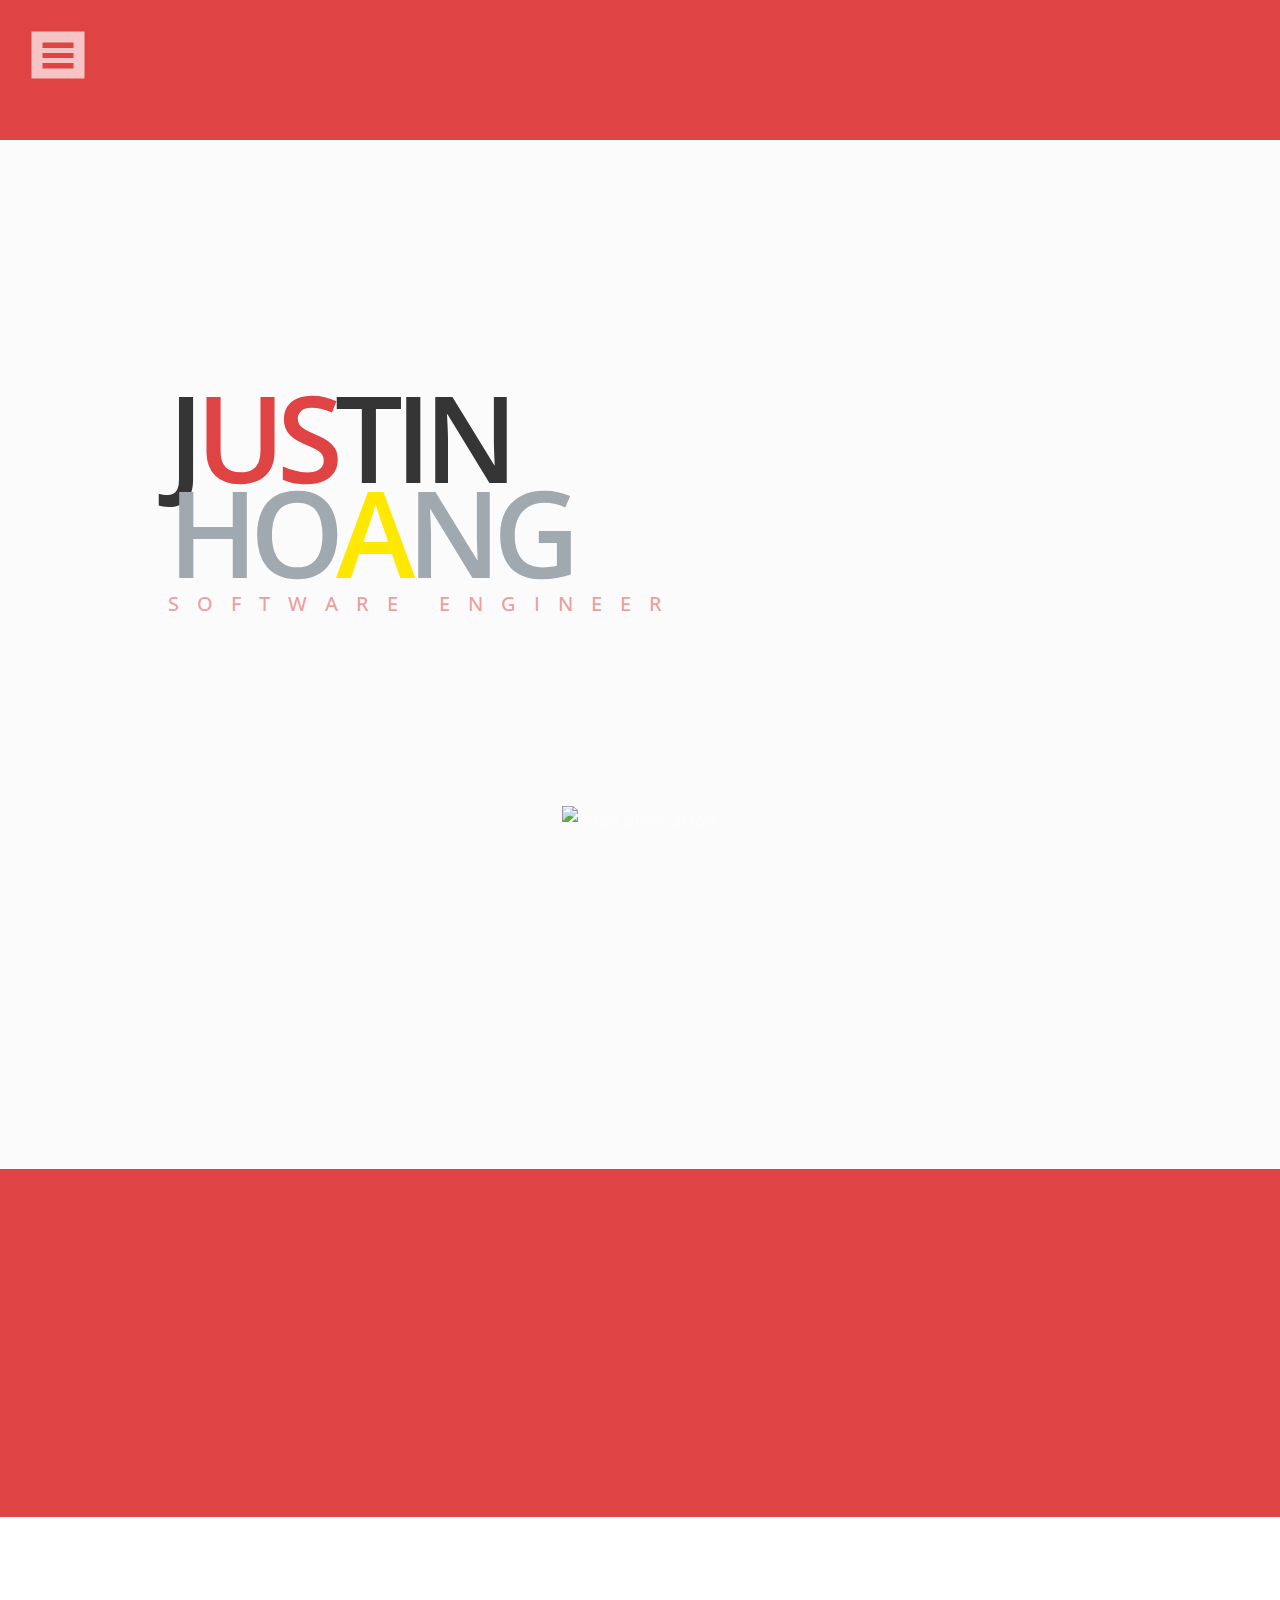
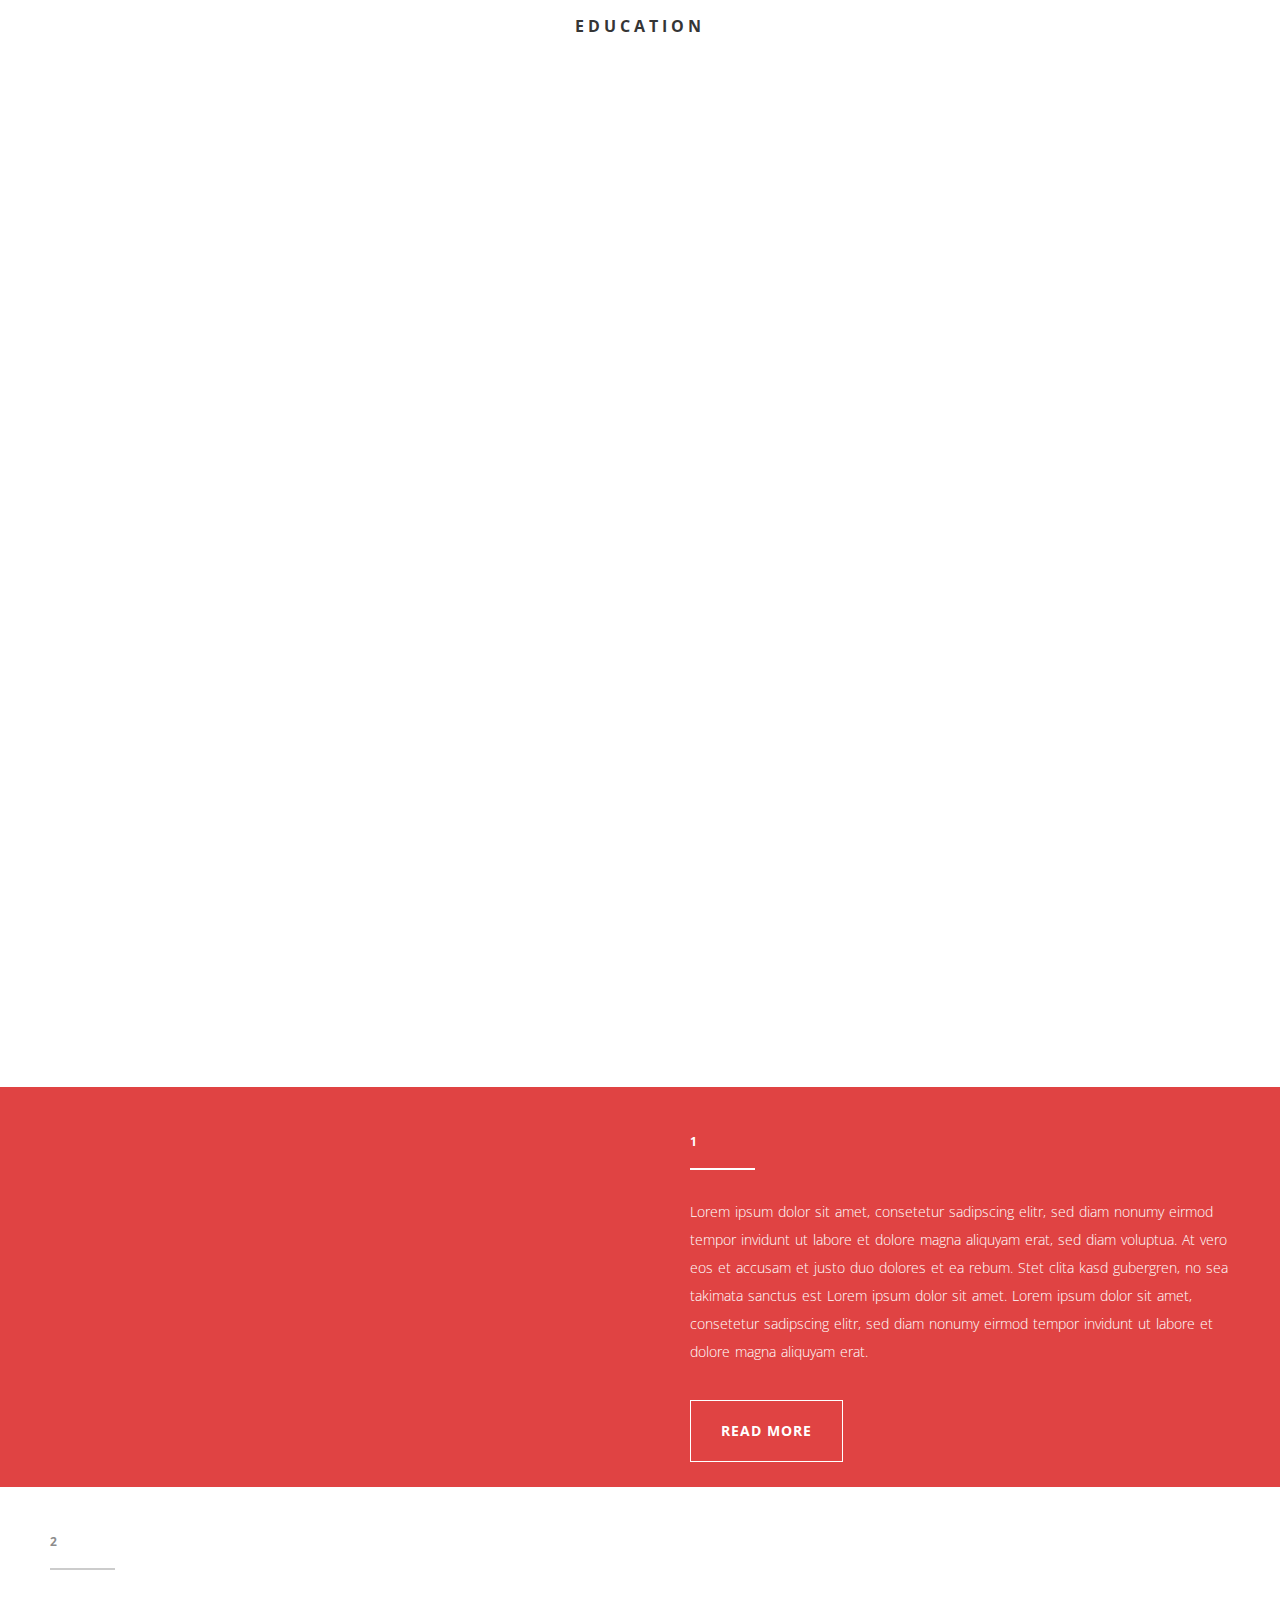
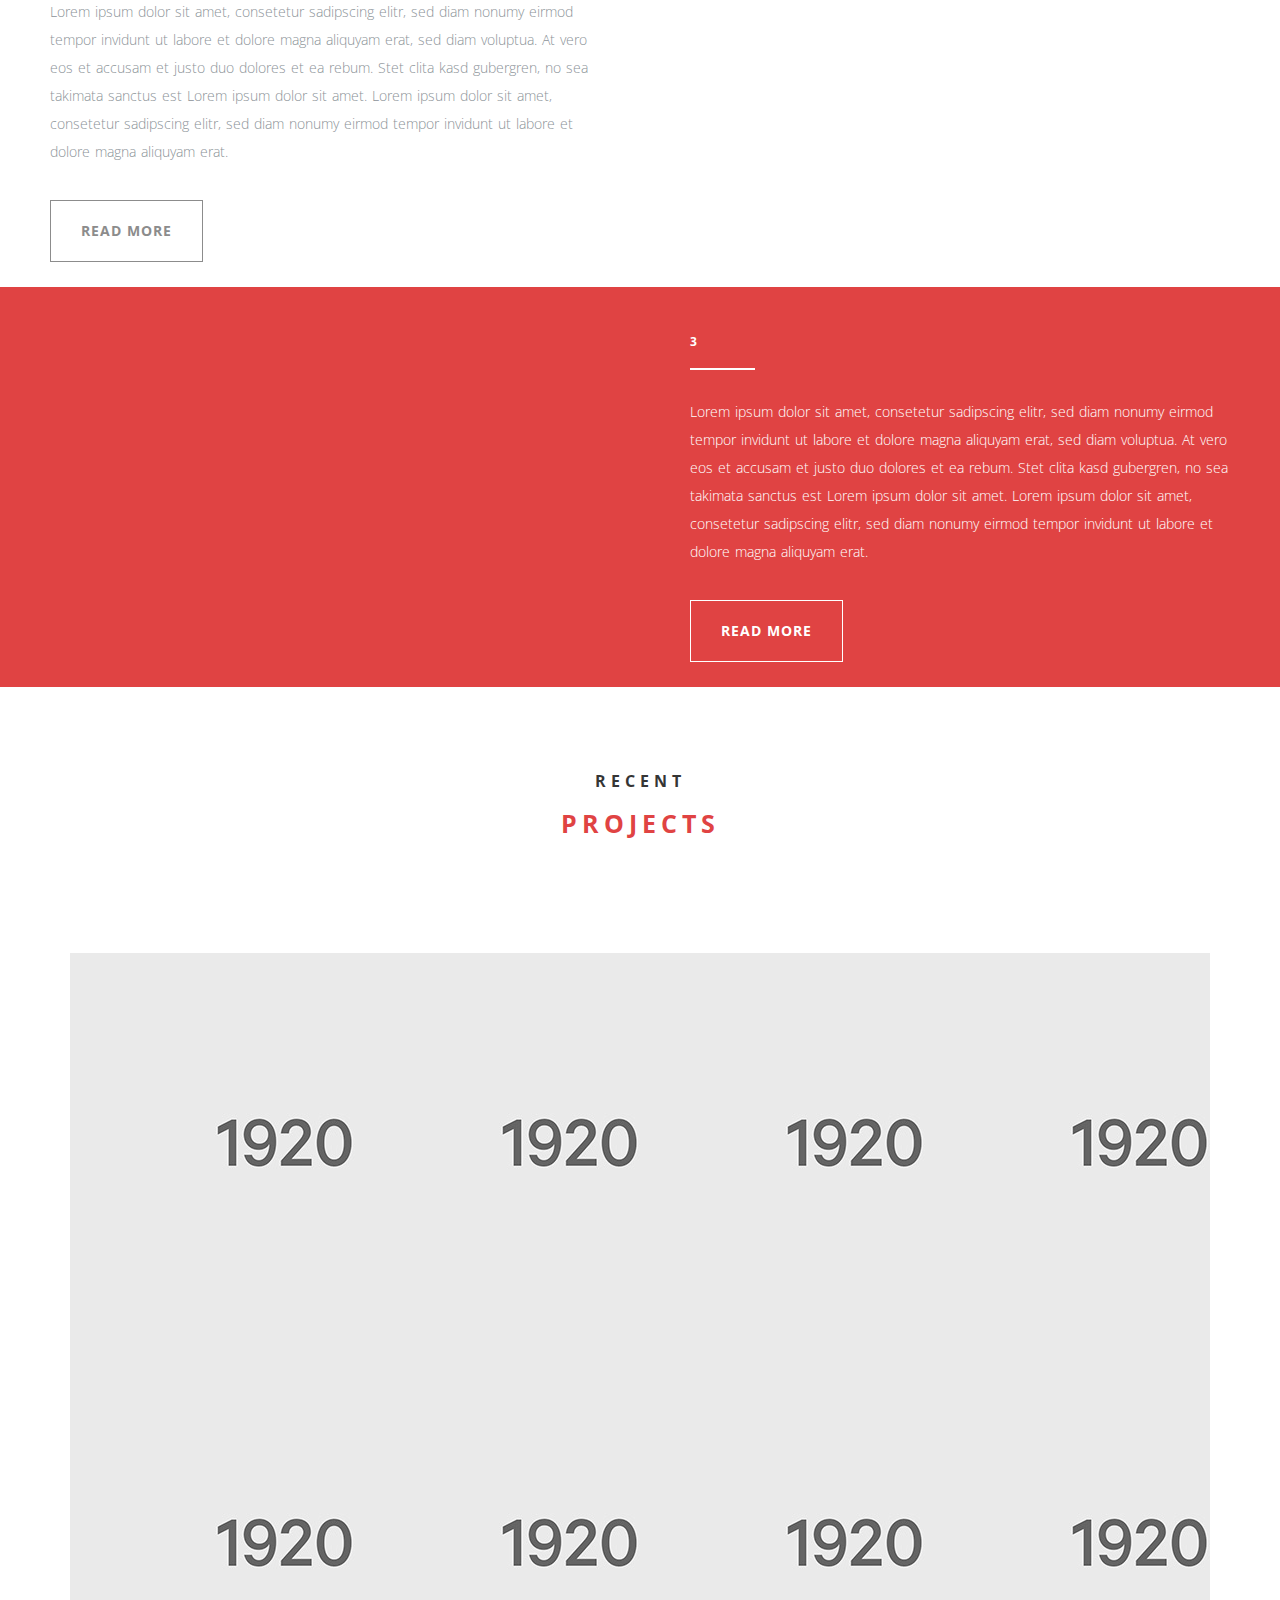
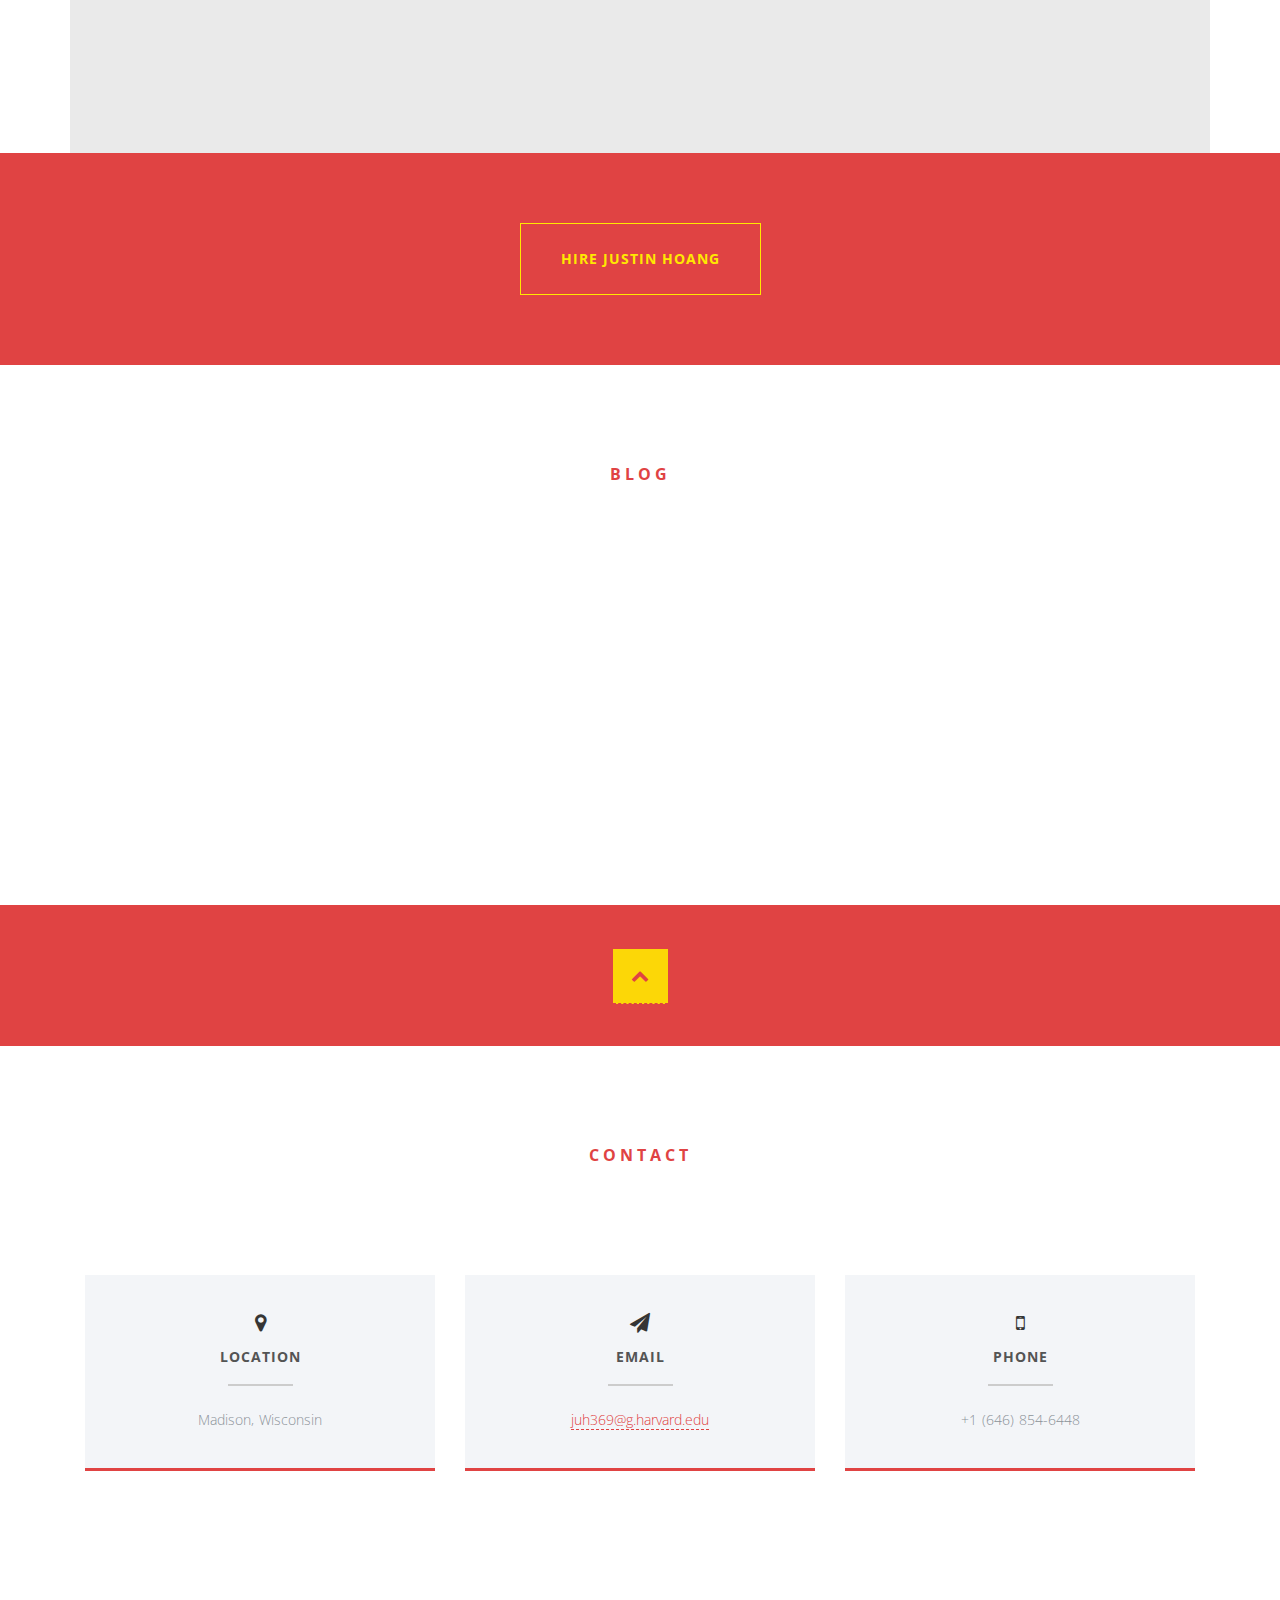
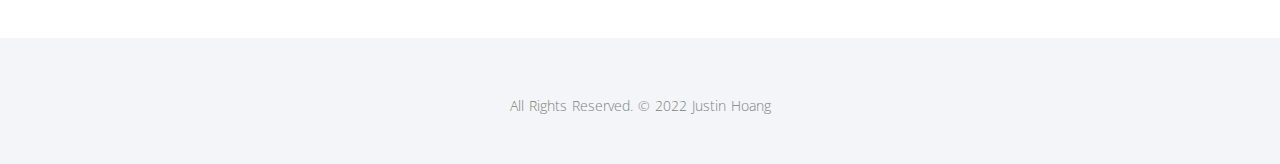
==== portfolio/src/main/webapp/index.html @ fba455ea "Merge pull request #4 from mybffjustin/week2" ====
<!DOCTYPE html>
<html lang = "en">
<head>
    <meta charset = "utf-8">
    <meta http-equiv = "X-UA-Compatible" content = "IE=edge">
    <meta name = "viewport" content = "width=device-width, initial-scale=1">
    <!-- Website Title -->
    <title>Justin Hoang - Software Engineer Student</title>
    <!-- Bootstrap -->
    <link href = "assets/bootstrap/css/bootstrap.min.css" rel = "stylesheet">
    <!-- Font-Awesome -->
    <link href = "assets/font-awesome/css/font-awesome.min.css"
          rel = "stylesheet">
    <!-- Lightbox -->
    <link href = "assets/lightbox/css/lightbox.css" rel = "stylesheet">
    <!-- Text Rotator-->
    <link href = "assets/textrotator/simpletextrotator.css" rel = "stylesheet">
    <!-- FlexSlider -->
    <link href = "assets/flexslider/flexslider.css" rel = "stylesheet">
    <!-- Theme Style -->
    <link href = "css/style.css" rel = "stylesheet">
    <!-- Animations -->
    <link href = "css/animate.css" rel = "stylesheet">
    <!-- Custom Favicon -->
    <link href = "img/favicon.ico" rel = "shortcut icon" type = "image/x-icon"/>
    <!-- HTML5 Shim and Respond.js IE8 support of HTML5 elements and media queries -->
    <!-- WARNING: Respond.js doesn't work if you view the page via file:// -->
    <!--[if lt IE 9]>
    <script src = "assets/html5shiv/html5shiv.js"></script>
    <script src = "assets/respond/respond.min.js"></script>
    <![endif]-->
</head>
<body id = "top">

<!-- ==========================
HEADER SECTION
=========================== -->
<header id = "home">
    <!-- MENU -->
    <div class = "container-fluid">
        <div class = "row">
            <div class = "menu-wrap">
                <nav class = "menu">
                    <!-- Menu Links -->
                    <div class = "icon-list">
                        <a href = "index.html#home"><i
                                class = "fa fa-fw fa-home"></i><span>Home</span></a>
                        <a href = "index.html#about"><i
                                class = "fa fa-fw fa-quote-left"></i><span>About</span></a>
                        <a href = "index.html#education"><i
                                class = "fa fa-fw fa-graduation-cap"></i><span>Education
                        </span></a>
                        <a href = "index.html#portfolio"><i
                                class = "fa fa-fw fa-picture-o"></i><span>Portfolio</span></a>
                        <a href = "index.html#blog"><i
                                class = "fa fa-fw fa-rss"></i><span>Blog</span></a>
                        <a href = "index.html#contact"><i
                                class = "fa fa-fw fa-envelope-o"></i><span>Contact</span></a>
                    </div>
                </nav>
            </div>
            <button class = "menu-button" id = "open-button"></button>
            <!-- menu button -->
        </div><!--/row-->
    </div><!--/container-->
    <!-- SPACER -->
    <div class = "spacer-cta text-center">
        <div class = "container">
        </div>
    </div>
    <!-- Header Image -->
    <section class = "hero">
        <div class = "container">
            <!-- Slider Button -->
            <div class = "row">
                <div class = "col-md-12 text-right navicon">
                    <a id = "nav-toggle" class = "nav_slide_button"
                       href = "index.html#"><span></span></a>
                </div>
            </div>
            <!-- HEADER HEADLINE -->
            <div class = "row">
                <div class = "col-md-8 col-md-offset-1 inner">
                    <h1 class = "animated fadeInDown">
                        J<span style = "color:#E04343;">us</span>tin<br/>
                        <span>Ho<span style = "color:#FFE800">a</span>ng</span>
                    </h1><!-- Title -->
                    <h3 class = "animated fadeInUp delay-03s"><span
                            class = "rotate">Software Engineer, Student</span>
                    </h3><!-- Text Rotator -->
                </div>
            </div>
            <!-- Learn More Button -->
            <div class = "row">
                <div class = "col-md-6 col-md-offset-3 text-center">
                    <a href = "index.html#about"
                       class = "scrollto wow fadeInUp delay-5s ">
                        <p class = "scrollto--arrow"><img
                                src = "img/scroll-down.webp"
                                alt = "scroll down arrow"></p>
                    </a>
                </div>
            </div>
        </div>
    </section>
    <!-- Header Image End -->
    <!-- Header Image -->
    <section class = "hero" id = "hero"
             style = "background-image:url(img/header-bg.webp)">
    
    </section>
    <!-- Header Image End -->
</header>

<!-- ==========================
ABOUT SECTION
=========================== -->
<section class = "intro text-center section-padding color-bg" id = "about">
    <div class = "container">
        <!-- WELCOME TEXT -->
        <div class = "row">
            <div class = "col-md-8 col-md-offset-2 wp1">
                <h1 class = "arrow"><span>about</span></h1>
                <!-- Headline -->
                <!-- about / welcome text -->
                <p>I am </p>
                <button onclick = "addRandomAbout()">Justin Hoang</button>
                <div id = "about-container"></div>
            </div>
        </div>
    </div>
</section>


<!-- ==========================
EDUCATION SECTION
=========================== -->
<section class = "features text-center section-padding" id = "education">
    <div class = "container">
        <!-- Headline -->
        <div class = "row">
            <div class = "col-md-12">
                <h1 class = "arrow">Education</h1>
            </div>
        </div>
        <div class = "row">
            <div class = "col-md-12">
                <div class = "education">
                    <!-- Education Box 1 -->
                    <div class = "col-md-4 wp2 item">
                        <div class = "icon">
                            <i class = "fa fa-android"></i><!-- Icon -->
                        </div>
                        <h2>Associate of Applied Science in IT: Web Software
                            Developer</h2><!-- Title -->
                        <p>Madison College, School of Applied Science,
                           Engineering and Technology • Madison, WI • May
                           2022</p><!-- Description -->
                    </div>
                    <!-- Education Box 2 -->
                    <div class = "col-md-4 wp2 item delay-05s">
                        <div class = "icon">
                            <i class = "fa fa-laptop"></i><!-- Icon -->
                        </div>
                        <h2>Associate of Science in Liberal Arts: Science, Math,
                            and Technology</h2><!-- Title -->
                        <img src = "img/d2.webp" alt = "degree 2" width = "400">
                        <br/>
                        <a
                                href = "https://www.parchment.com/u/award/4979775cf891997b80f6de6b6bad56e3">Parchment
                                                                                                            Degree Verification</a>
                        <p>Madison College, School of Engineering, Science &
                           Math • Madison, WI • December 2021</p>
                                               <!-- Description -->
                    </div>
                    <!-- Education Box 3 -->
                    <div class = "col-md-4 wp2 item delay-1s">
                        <div class = "icon">
                            <i class = "fa fa-bank"></i><!-- Icon -->
                        </div>
                        <h2>Associate of Arts in Liberal Arts: Economics &
                            Pre-Business</h2><!-- Title -->
                        <img src = "img/d1.webp" alt = "degree 1" width = "400">
                        <br/>
                        <a
                                href = "https://www.parchment.com/u/award/0317b266a01d9b276a18980471766159">Parchment
                                                                                                            Degree Verification</a>
                        <p>Madison College, School of Arts, Humanities, & Social
                           Sciences • Madison, WI • May 2021</p>
                                             <!-- Description -->
                    </div>
                </div>
                <div class = "clearfix"></div>
            </div>
        </div>
    </div>
</section>


<div class = "container-fluid">
    <!-- About 1 -->
    <div class = "row color-bg">
        <div class = "col-md-6 nopadding features-intro-img">
            <div class = "about-image"
                 style = "background-image:url(img/about1.webp)"></div>
            <!-- about image 1 -->
        </div>
        <div class = "col-md-6 about-text">
            <h6>1</h6><!-- headline-->
            <p>Lorem ipsum dolor sit amet, consetetur sadipscing elitr, sed diam
               nonumy eirmod tempor invidunt ut labore et dolore magna aliquyam
               erat, sed diam voluptua. At vero eos et accusam et justo duo
               dolores et ea rebum. Stet clita kasd gubergren, no sea takimata
               sanctus est Lorem ipsum dolor sit amet. Lorem ipsum dolor sit
               amet, consetetur sadipscing elitr, sed diam nonumy eirmod tempor
               invidunt ut labore et dolore magna aliquyam erat.</p><br>
                      <!-- About Text 1 -->
            <a href = "index.html#team" class = "weight-outline-btn">Read
                                                                     more</a>
                      <!-- read more button  -->
        </div>
    </div>
    <!-- About 2 -->
    <div class = "row">
        <div class = "col-md-6 about-text">
            <h6>2</h6><!-- Headline -->
            <p>Lorem ipsum dolor sit amet, consetetur sadipscing elitr, sed diam
               nonumy eirmod tempor invidunt ut labore et dolore magna aliquyam
               erat, sed diam voluptua. At vero eos et accusam et justo duo
               dolores et ea rebum. Stet clita kasd gubergren, no sea takimata
               sanctus est Lorem ipsum dolor sit amet. Lorem ipsum dolor sit
               amet, consetetur sadipscing elitr, sed diam nonumy eirmod tempor
               invidunt ut labore et dolore magna aliquyam erat.</p><br>
                      <!-- About Text 2 -->
            <a href = "index.html#team" class = "weight-outline-btn">Read
                                                                     more</a>
                      <!-- read more button  -->
        </div>
        <div class = "col-md-6 nopadding features-intro-img">
            <div class = "about-image"
                 style = "background-image:url(img/about2.webp)"></div>
            <!-- about image 2 -->
        </div>
    </div>
    <!-- About 3 -->
    <div class = "row color-bg">
        <div class = "col-md-6 nopadding features-intro-img">
            <div class = "about-image"
                 style = "background-image:url(img/about3.webp)"></div>
            <!-- about image 3 -->
        </div>
        <div class = "col-md-6 about-text">
            <h6>3</h6><!-- Headline-->
            <p>Lorem ipsum dolor sit amet, consetetur sadipscing elitr, sed diam
               nonumy eirmod tempor invidunt ut labore et dolore magna aliquyam
               erat, sed diam voluptua. At vero eos et accusam et justo duo
               dolores et ea rebum. Stet clita kasd gubergren, no sea takimata
               sanctus est Lorem ipsum dolor sit amet. Lorem ipsum dolor sit
               amet, consetetur sadipscing elitr, sed diam nonumy eirmod tempor
               invidunt ut labore et dolore magna aliquyam erat.</p><br>
                      <!-- About Text 3 -->
            <a href = "index.html#team" class = "weight-outline-btn">Read
                                                                     more</a>
                      <!-- read more button  -->
        </div>
    </div>
</div>
<!-- ==========================
ABOUT SECTION END
=========================== -->


<!-- ==========================
PORTFOLIO SECTION
=========================== -->
<section class = "swag text-center" id = "portfolio">
    <div class = "container">
        <!-- Headline -->
        <div class = "row">
            <h1 class = "arrow">
                Recent <span>Projects</span>
            </h1>
        </div>
    </div>
</section>

<div class = "container">
    <div class = "row row-offset-0">
        
        <!-- PORTFOLIO ITEM 1 -->
        <div class = "col-md-3 col-sm-6">
            <div class = "overlay-effect effects clearfix">
                <div class = "img">
                    <a href = "img/portfolio/portfolio-01-large.jpg"
                       data-lightbox = "roadtrip"
                       title = "Project One - Lorem Ipsum"><img
                            class = "grayscale"
                            src = "img/portfolio/portfolio-01-thumbnail.jpg"
                            alt = "Portfolio Item"></a>
                </div>
            </div>
        </div>
        <!-- PORTFOLIO ITEM END -->
        
        <!-- PORTFOLIO ITEM 2 -->
        <div class = "col-md-3 col-sm-6">
            <div class = "overlay-effect effects clearfix">
                <div class = "img">
                    <a href = "img/portfolio/portfolio-02-large.jpg"
                       data-lightbox = "roadtrip"
                       title = "Project Two - Lorem Ipsum"><img
                            class = "grayscale"
                            src = "img/portfolio/portfolio-02-thumbnail.jpg"
                            alt = "Portfolio Item"></a>
                </div>
            </div>
        </div>
        <!-- PORTFOLIO ITEM END -->
        
        <!-- PORTFOLIO ITEM 3 -->
        <div class = "col-md-3 col-sm-6">
            <div class = "overlay-effect effects clearfix">
                <div class = "img">
                    <a href = "img/portfolio/portfolio-03-large.jpg"
                       data-lightbox = "roadtrip"
                       title = "Project Three - Lorem Ipsum"><img
                            class = "grayscale"
                            src = "img/portfolio/portfolio-03-thumbnail.jpg"
                            alt = "Portfolio Item"></a>
                </div>
            </div>
        </div>
        <!-- PORTFOLIO ITEM END -->
        
        <!-- PORTFOLIO ITEM 4 -->
        <div class = "col-md-3 col-sm-6 ">
            <div class = "overlay-effect effects clearfix">
                <div class = "img">
                    <a href = "img/portfolio/portfolio-04-large.jpg"
                       data-lightbox = "roadtrip"
                       title = "Project Four - Lorem Ipsum"><img
                            class = "grayscale"
                            src = "img/portfolio/portfolio-04-thumbnail.jpg"
                            alt = "Portfolio Item"></a>
                </div>
            </div>
        </div>
        <!-- PORTFOLIO ITEM END -->
        
        <!-- PORTFOLIO ITEM 5 -->
        <div class = "col-md-3 col-sm-6 ">
            <div class = "overlay-effect effects clearfix">
                <div class = "img">
                    <a href = "img/portfolio/portfolio-05-large.jpg"
                       data-lightbox = "roadtrip"
                       title = "Project Five - Lorem Ipsum"><img
                            class = "grayscale"
                            src = "img/portfolio/portfolio-05-thumbnail.jpg"
                            alt = "Portfolio Item"></a>
                </div>
            </div>
        </div>
        <!-- PORTFOLIO ITEM END -->
        
        <!-- PORTFOLIO ITEM 6 -->
        <div class = "col-md-3 col-sm-6">
            <div class = "overlay-effect effects clearfix">
                <div class = "img">
                    <a href = "img/portfolio/portfolio-06-large.jpg"
                       data-lightbox = "roadtrip"
                       title = "Project Six - Lorem Ipsum"><img
                            class = "grayscale"
                            src = "img/portfolio/portfolio-06-thumbnail.jpg"
                            alt = "Portfolio Item"></a>
                </div>
            </div>
        </div>
        <!-- PORTFOLIO ITEM END -->
        
        <!-- PORTFOLIO ITEM 7 -->
        <div class = "col-md-3 col-sm-6">
            <div class = "overlay-effect effects clearfix">
                <div class = "img">
                    <a href = "img/portfolio/portfolio-07-large.jpg"
                       data-lightbox = "roadtrip"
                       title = "Project Seven - Lorem Ipsum"><img
                            class = "grayscale"
                            src = "img/portfolio/portfolio-07-thumbnail.jpg"
                            alt = "Portfolio Item"></a>
                </div>
            </div>
        </div>
        <!-- PORTFOLIO ITEM END -->
        
        <!-- PORTFOLIO ITEM 8 -->
        <div class = "col-md-3 col-sm-6">
            <div class = "overlay-effect effects clearfix">
                <div class = "img">
                    <a href = "img/portfolio/portfolio-08-large.jpg"
                       data-lightbox = "roadtrip"
                       title = "Project Eight - Lorem Ipsum"><img
                            class = "grayscale"
                            src = "img/portfolio/portfolio-08-thumbnail.jpg"
                            alt = "Portfolio Item"></a>
                </div>
            </div>
        </div>
        <!-- PORTFOLIO ITEM END -->
    </div><!--/row-->
</div><!--/.container-->
<!-- ==========================
PORTFOLIO SECTION END
=========================== -->


<!-- ==========================
CUSTOM SPACER
=========================== -->
<div class = "spacer-cta text-center">
    <div class = "container">
        <div class = "row">
            <div class = "col-md-12">
                <a href = "index.html#contact" class = "outline-btn">Hire
                                                                     Justin
                                                                     Hoang</a>
            </div>
        </div>
    </div>
</div>
<!-- ==========================
CUSTOM SPACER END
=========================== -->


<!-- ==========================
BLOG SECTION
=========================== -->
<section class = "text-center section-padding" id = "blog">
    <div class = "container">
        <!-- Headline -->
        <div class = "row">
            <div class = "col-md-12">
                <h1 class = "arrow"><span>Blog</span></h1>
            </div>
        </div>
        <br><br>
        
        <!-- Blog Slider -->
        <div class = "row">
            <div id = "blogSlider">
                <ul class = "slides">
                    <li>
                        <!-- Blog Entry 1 -->
                        <div class = "col-md-4 wp4">
                            <div class = "overlay-effect effects clearfix">
                                <div class = "img">
                                    <img src = "img/blog1.webp"
                                         class = "grayscale" alt = "Blog Item">
                                    <!-- Blog Image -->
                                </div>
                            </div>
                            <br>
                            <h2>1</h2><!-- Headline -->
                            <p>Lorem ipsum dolor sit amet, consectetur
                               adipiscing elit. Nunc ultricies nulla non metus
                               pulvinar imperdiet. Praesent non adipiscing
                               libero.</p><!-- Description-->
                        </div>
                        <!-- Blog Entry 2 -->
                        <div class = "col-md-4 wp4 delay-05s">
                            <div class = "overlay-effect effects clearfix">
                                <div class = "img">
                                    <img src = "img/blog2.webp"
                                         class = "grayscale" alt = "Blog Item">
                                    <!-- Blog Image -->
                                </div>
                            </div>
                            <br>
                            <h2>2</h2><!-- Headline -->
                            <p>Lorem ipsum dolor sit amet, consectetur
                               adipiscing elit. Nunc ultricies nulla non metus
                               pulvinar imperdiet. Praesent non adipiscing
                               libero.</p><!-- Description -->
                        </div>
                        <!-- Blog Entry 3 -->
                        <div class = "col-md-4 wp4 delay-1s">
                            <div class = "overlay-effect effects clearfix">
                                <div class = "img">
                                    <img src = "img/blog3.webp"
                                         class = "grayscale" alt = "Blog Item">
                                    <!-- Blog Image -->
                                </div>
                            </div>
                            <br>
                            <h2>3</h2><!-- Headline -->
                            <p>Lorem ipsum dolor sit amet, consectetur
                               adipiscing elit. Nunc ultricies nulla non metus
                               pulvinar imperdiet. Praesent non adipiscing
                               libero.</p><!-- Description-->
                        </div>
                    </li>
                </ul>
            </div>
        </div>
    </div>
</section>
<!-- ==========================
    BLOG SECTION END
=========================== -->

<!-- ==========================
CUSTOM SPACER
=========================== -->
<div class = "spacer-cta text-center">
    <div class = "container">
        <div class = "row">
            <div class = "col-md-12">
                <!-- To Top Button -->
                <a href = "index.html#top" class = "up-btn"><i
                        class = "fa fa-chevron-up"></i></a>
            </div>
        </div>
    </div>
</div>
<!-- ==========================
CUSTOM SPACER END
=========================== -->

<!-- ==========================
CONTACT SECTION
=========================== -->
<section class = "text-center section-padding contact-wrap" id = "contact">
    <div class = "container">
        <!-- Headline -->
        <div class = "row">
            <div class = "col-md-12">
                <h1 class = "arrow"><span>contact</span></h1>
            </div>
        </div>
        <div class = "row contact-details">
            <!-- Address Box -->
            <div class = "col-md-4">
                <div class = "dark-box box-hover">
                    <h2><i class = "fa fa-map-marker"></i><span>Location</span>
                    </h2>
                    <p>Madison, Wisconsin</p>
                </div>
            </div>
            <!-- E-Mail Box -->
            <div class = "col-md-4">
                <div class = "dark-box box-hover">
                    <h2><i class = "fa fa-paper-plane"></i><span>Email</span>
                    </h2>
                    <p><a href = "index.html#">juh369@g.harvard.edu</a></p>
                </div>
            </div>
            <!-- Phone Number Box -->
            <div class = "col-md-4">
                <div class = "dark-box box-hover">
                    <h2><i class = "fa fa-mobile"></i><span>Phone</span></h2>
                    <p>+1 (646) 854-6448</p>
                </div>
            </div>
        </div>
    
    </div>
</section>
<!-- ==========================
CONTACT SECTION END
=========================== -->


<!-- ==========================
FOOTER SECTION
=========================== -->
<footer>
    <div class = "container">
        <div class = "row">
            <div class = "col-md-12 text-center">
                <p>All Rights Reserved. &copy; 2022 Justin Hoang
            </div>
        </div>
    </div>
</footer>
<!-- ==========================
FOOTER SECTION END
=========================== -->


<!-- jQuery -->
<script src = "https://ajax.googleapis.com/ajax/libs/jquery/1.11.0/jquery.min.js"></script>
<!-- SmoothScroll -->
<script type = "text/javascript"
        src = "assets/smoothscroll/smoothscroll.js"></script>
<!-- Bootstrap -->
<script src = "assets/bootstrap/js/bootstrap.min.js"></script>
<!-- Waypoints -->
<script src = "js/waypoints.min.js"></script>
<!-- classie.js -->
<script src = "js/classie.js"></script>
<!-- FlexSlider -->
<script src = "assets/flexslider/jquery.flexslider.js"></script>
<!-- Modernizr -->
<script src = "js/modernizr.js"></script>
<!-- Text Rotator -->
<script src = "assets/textrotator/jquery.simple-text-rotator.js"></script>
<!-- Lightbox.js -->
<script src = "assets/lightbox/js/lightbox.min.js"></script>
<!-- Theme JavaScript Core -->
<script src = "js/main.js"></script>
<script src = "js/script.js"></script>
<!-- TEXT ROTATOR SETTINGS -->
<script type = "text/javascript">
    $(".rotate").textrotator({
        animation: "flipCube",
        // You can pick the way it animates when rotating through words. Options are dissolve (default), fade, flip, flipUp, flipCube, flipCubeUp and spin.
        separator: ",", // If you don't want commas to be the separator, you can define a new separator (|, &, * etc.) by yourself using this field.
        speed: 2000 // How many milliseconds until the next word show.
    });
</script>

</body>
</html>
---- portfolio/src/main/webapp/assets/textrotator/simpletextrotator.css ----
.rotating {
  display: inline-block;
  -webkit-transform-style: preserve-3d;
  -moz-transform-style: preserve-3d;
  -ms-transform-style: preserve-3d;
  -o-transform-style: preserve-3d;
  transform-style: preserve-3d;
  -webkit-transform: rotateX(0) rotateY(0) rotateZ(0);
  -moz-transform: rotateX(0) rotateY(0) rotateZ(0);
  -ms-transform: rotateX(0) rotateY(0) rotateZ(0);
  -o-transform: rotateX(0) rotateY(0) rotateZ(0);
  transform: rotateX(0) rotateY(0) rotateZ(0);
  -webkit-transition: 0.5s;
  -moz-transition: 0.5s;
  -ms-transition: 0.5s;
  -o-transition: 0.5s;
  transition: 0.5s;
  -webkit-transform-origin-x: 50%;
}

.rotating.flip {
  position: relative;
}

.rotating .front, .rotating .back {
  left: 0;
  top: 0;
  -webkit-backface-visibility: hidden;
  -moz-backface-visibility: hidden;
  -ms-backface-visibility: hidden;
  -o-backface-visibility: hidden;
  backface-visibility: hidden;
}

.rotating .front {
  position: absolute;
  display: inline-block;
  -webkit-transform: translate3d(0,0,1px);
  -moz-transform: translate3d(0,0,1px);
  -ms-transform: translate3d(0,0,1px);
  -o-transform: translate3d(0,0,1px);
  transform: translate3d(0,0,1px);
}

.rotating.flip .front {
  z-index: 1;
}

.rotating .back {
  display: block;
  opacity: 0;
}

.rotating.spin {
  -webkit-transform: rotate(360deg) scale(0);
  -moz-transform: rotate(360deg) scale(0);
  -ms-transform: rotate(360deg) scale(0);
  -o-transform: rotate(360deg) scale(0);
  transform: rotate(360deg) scale(0);
}



.rotating.flip .back {
  z-index: 2;
  display: block;
  opacity: 1;
  
  -webkit-transform: rotateY(180deg) translate3d(0,0,0);
  -moz-transform: rotateY(180deg) translate3d(0,0,0);
  -ms-transform: rotateY(180deg) translate3d(0,0,0);
  -o-transform: rotateY(180deg) translate3d(0,0,0);
  transform: rotateY(180deg) translate3d(0,0,0);
}

.rotating.flip.up .back {
  -webkit-transform: rotateX(180deg) translate3d(0,0,0);
  -moz-transform: rotateX(180deg) translate3d(0,0,0);
  -ms-transform: rotateX(180deg) translate3d(0,0,0);
  -o-transform: rotateX(180deg) translate3d(0,0,0);
  transform: rotateX(180deg) translate3d(0,0,0);
}

.rotating.flip.cube .front {
  -webkit-transform: translate3d(0,0,100px) scale(0.9,0.9);
  -moz-transform: translate3d(0,0,100px) scale(0.85,0.85);
  -ms-transform: translate3d(0,0,100px) scale(0.85,0.85);
  -o-transform: translate3d(0,0,100px) scale(0.85,0.85);
  transform: translate3d(0,0,100px) scale(0.85,0.85);
}

.rotating.flip.cube .back {
  -webkit-transform: rotateY(180deg) translate3d(0,0,100px) scale(0.9,0.9);
  -moz-transform: rotateY(180deg) translate3d(0,0,100px) scale(0.85,0.85);
  -ms-transform: rotateY(180deg) translate3d(0,0,100px) scale(0.85,0.85);
  -o-transform: rotateY(180deg) translate3d(0,0,100px) scale(0.85,0.85);
  transform: rotateY(180deg) translate3d(0,0,100px) scale(0.85,0.85);
}

.rotating.flip.cube.up .back {
  -webkit-transform: rotateX(180deg) translate3d(0,0,100px) scale(0.9,0.9);
  -moz-transform: rotateX(180deg) translate3d(0,0,100px) scale(0.85,0.85);
  -ms-transform: rotateX(180deg) translate3d(0,0,100px) scale(0.85,0.85);
  -o-transform: rotateX(180deg) translate3d(0,0,100px) scale(0.85,0.85);
  transform: rotateX(180deg) translate3d(0,0,100px) scale(0.85,0.85);
}
---- portfolio/src/main/webapp/css/style.css ----
@import url(http://fonts.googleapis.com/css?family=Open+Sans:300,400);
/*========================================================================*/


/* ==========================================================================
	Global Styles
========================================================================== */
a {
	color: #E04343;
	-webkit-transition:all 0.5s;
	-moz-transition:all 0.5s;
	-o-transition:all 0.5s;
	transition:all 0.5s;
	border-bottom: 1px dashed;
	outline:none!important;
}
a:hover,a:focus,a:active {
	color:#0D0D0D;
	text-decoration:none;
	outline:none!important;
}
p {
	color:#8c9398;
	word-spacing:1px;
	line-height:25px;
	font-size:14px;
}
h2 {
	font-size:15px;
	color:#353535!important;
	text-transform:uppercase;
	font-weight:bold;
}
h2::after {
	content:" ";
	border:solid 1px #CCCCCC;
	display:block;
	width:65px;
	margin:20px auto;
}
h6 {
	font-size:15px;
	color:#8c8c8c;
	text-transform:uppercase;
	font-weight:bold;
}
h6::after {
	content:" ";
	border:solid 1px #CCCCCC;
	display:block;
	width:65px;
	margin-top: 20px;
}
/* ==========================================================================HTML5 display definitions========================================================================== */
article,aside,details,figcaption,figure,footer,header,hgroup,nav,section,summary {
	display:block;
}
audio,canvas,video {
	display:inline-block;
	*display:inline;
	*zoom: 1;
}
* Remove excess height in iOS 5 devices. */
audio:not([controls]) {
	display:none;
	height:0;
}
[hidden] {
	display: none;
}
/* ==========================================================================Base========================================================================== */
html {
	font-size:100%;
	-webkit-text-size-adjust:100%;
	-ms-text-size-adjust:100%;
}
html,html a {
	-webkit-font-smoothing:antialiased;
	text-shadow:1px 1px 1px rgba(0,0,0,0.004);
}
html,button,input,select,textarea {
	font-family:'Varela Round',sans-serif;
}
body {
	margin:0;
	font-family: 'Open Sans',sans-serif;
}
/* ==========================================================================Links========================================================================== */
a:focus {
	outline:thin dotted;
}
a:active,a:hover {
	outline: 0;
}
/* ==========================================================================Typography========================================================================== */
@import url(http://fonts.googleapis.com/css?family=Open+Sans:300,400);
h1 {
	font-size:2em;
	margin:0.67em 0;
	color:#353535;
}
h2 {
	font-size:1.5em;
	margin:0.83em 0;
}
h3 {
	font-size:1.17em;
	margin:1em 0;
}
h4 {
	font-size:1em;
	margin:1.33em 0;
}
h5 {
	font-size:0.83em;
	margin:1.67em 0;
}
h6 {
	font-size: 12px;
	margin:2.33em 0;
}
abbr[title] {
	border-bottom:1px dotted;
}
b,strong {
	font-weight:bold;
}
blockquote {
	margin:0em 55px;
	border-left:4px solid #CCCCCC;
}
dfn {
	font-style:italic;
}
mark {
	background:#ff0;
	color:#000;
}
p,pre {
	margin:1em 0;
}
code,kbd,pre,samp {
	font-family:monospace,serif;
	_font-family:'courier new',monospace;
	font-size:1em;
}
pre {
	white-space:pre;
	white-space:pre-wrap;
	word-wrap:break-word;
}
q {
	quotes:none;
}
q:before,q:after {
	content:'';
	content:none;
}
small {
	font-size:75%;
}
sub,sup {
	font-size:75%;
	line-height:0;
	position:relative;
	vertical-align:baseline;
}
sup {
	top:-0.5em;
}
sub {
	bottom:-0.25em;
}
p {
	font-size: 14px;
	font-weight:100;
	line-height: 28px!important;
}
/* ==========================================================================Lists========================================================================== */
dl,menu,ol,ul {
	margin:1em 0;
}
dd {
	margin:0 0 0 40px;
}
menu,ol,ul {
	padding:0 0 0 40px;
}
nav ul,nav ol {
	list-style:none;
	list-style-image: none;
}
/* ==========================================================================Embedded content========================================================================== */
img {
	border:0;
	-ms-interpolation-mode:bicubic;
}
svg:not(:root) {
	overflow: hidden;
}
/* ==========================================================================Figures========================================================================== */
figure {
	margin: 0;
}
/* ==========================================================================Forms========================================================================== */
form {
	margin:0;
}
fieldset {
	border:1px solid #c0c0c0;
	margin:0 2px;
	padding:0.35em 0.625em 0.75em;
}
legend {
	border:0;
	padding:0;
	white-space:normal;
	*margin-left:-7px;
}
button,input,select,textarea {
	font-size:100%;
	/margin:0;
	vertical-align:baseline;
	*vertical-align:middle;
}
button,input {
	line-height:normal;
}
button,html input[type="button"],input[type="reset"],input[type="submit"] {
	-webkit-appearance:button;
	cursor:pointer;
	*overflow:visible;
}
button[disabled],input[disabled] {
	cursor:default;
}
input[type="checkbox"],input[type="radio"] {
	box-sizing:border-box;
	padding:0;
	*height:13px;
	*width:13px;
}
input[type="search"] {
	-webkit-appearance:textfield;
	-moz-box-sizing:content-box;
	-webkit-box-sizing:content-box;
	box-sizing:content-box;
}
input[type="search"]::-webkit-search-cancel-button,input[type="search"]::-webkit-search-decoration {
	-webkit-appearance:none;
}
button::-moz-focus-inner,input::-moz-focus-inner {
	border:0;
	padding:0;
}
textarea {
	overflow:auto;
	vertical-align: top;
}
/* ==========================================================================Tables========================================================================== */
table {
	border-collapse:collapse;
	border-spacing: 0;
}
/* ==========================================================================Section Styles========================================================================== */
.section-padding {
	padding:90px 0 100px
}
.dark-bg {
	background:#f3f5f8;
}
.light-bg {
	background-color:#fff;
}
.dark-box {
	background: #F3F5F8;
	-webkit-box-shadow: 0px 3px 0px 0px #E04343;
	-moz-box-shadow: 0px 3px 0px 0px #E04343;
	box-shadow: 0px 3px 0px 0px #E04343;
	padding:20px 0;
}
.dark-box:hover,.dark-box:focus {
	-webkit-box-shadow: 0px 3px 0px 0px #FFE801;
	-moz-box-shadow: 0px 3px 0px 0px #FFE801;
	box-shadow: 0px 3px 0px 0px #FFE801;
}
.box-hover {
	transition:all 500ms ease-in-out;
	-webkit-transition:all 500ms ease-in-out;
	-moz-transition:all 500ms ease-in-out;
	-o-transition:all 500ms ease-in-out;
}
.box-hover:hover,.box-hover:focus {
	transform:translate(0,-15px);
	-webkit-transform:translate(0,-15px);
	-ms-transform:translate(0,-15px);
}
.wrapper {
	height:650px;
}
.nopadding {
	padding:0;
}
.inner {
	padding-top: 138px;
}
/* ==========================================================================Navigation========================================================================== */
.menu-wrap a {
	color:#555d7c;
	outline:none!important;
}
.menu-wrap a:hover,.menu-wrap a:focus {
	color: #E04343;
}
.content-wrap {
	overflow-y:scroll;
	-webkit-overflow-scrolling:touch;
	-webkit-transition:-webkit-transform 0.4s;
	transition:transform 0.4s;
	-webkit-transition-timing-function:cubic-bezier(0.7,0,0.3,1);
	transition-timing-function:cubic-bezier(0.7,0,0.3,1);
}
.content {
	position:relative;
	background:#b4bad2;
	padding-bottom: 12em;
}
/* Common styles for menu button and menu-wrap */
.menu-button,.menu-wrap {
	position:fixed;
	width:2.5em;
	height:2.25em;
	font-size:1.5em;
	-webkit-transform:translate3d(1.5em,1.5em,0);
	transform: translate3d(1.5em,1.5em,0);
}
/* Menu Button */
.menu-button {
	z-index:1000;
	margin:0;
	padding:0;
	border:none;
	text-indent:2.5em;
	color:transparent;
	background:transparent;
}
.menu-button::before {
	position:absolute;
	top:0.5em;
	right:0.5em;
	bottom:0.5em;
	left:0.5em;
	background: linear-gradient(#E04343 20%,rgba(0, 0, 0, 0) 20%,rgba(0, 0, 0, 0) 40%,#E04343 40%,#E04343 60%,rgba(0, 0, 0, 0) 60%,rgba(0, 0, 0, 0) 80%,#E04343 80%);
	content:'';
}
.menu-button:hover {
	opacity: 0.6;
}
/* Menu */
.menu-wrap {
	z-index:999;
	background: rgba(255, 255, 255, .69);
	-webkit-transition:width 0.4s,height 0.4s,-webkit-transform 0.4s;
	transition:width 0.4s,height 0.4s,transform 0.4s;
	-webkit-transition-timing-function:cubic-bezier(0.7,0,0.3,1);
	transition-timing-function:cubic-bezier(0.7,0,0.3,1);
}
.menu {
	height:100%;
	overflow:hidden;
	font-size:0.75em;
}
.icon-list {
	float:right;
	padding:2.5em 2em 0 6em;
}
.icon-list a {
	opacity:0;
	display:inline-block;
	padding:0 0.2em;
	margin:0 15px;
	text-align:center;
	font-size:1.2em;
	color: #353535;
}
.icon-list a span {
	display:block;
	text-transform:uppercase;
	letter-spacing:1px;
	font-size:0.5em;
	font-weight:700;
	padding-top: 0.5em;
}
/* Shown menu */
.show-menu .content-wrap {
	-webkit-transition-delay:0s;
	transition-delay:0s;
	-webkit-transform:translate3d(0,125px,0);
	transform:translate3d(0,125px,0);
}
.show-menu .menu-wrap {
	width:100%;
	height:125px;
	-webkit-transform:translate3d(0,0,0);
	transform:translate3d(0,0,0);
	-webkit-transition-delay:0s;
	transition-delay:0s;
	border-bottom: 1px solid #E04343;
}
.show-menu .icon-list a {
	opacity:1;
	-webkit-transition:opacity 0.4s 0.4s;
	transition:opacity 0.4s 0.4s;
}
.show-menu .icon-list a:nth-child(2) {
	-webkit-transition-delay:0.42s;
	transition-delay:0.42s;
}
.show-menu .icon-list a:nth-child(3) {
	-webkit-transition-delay:0.44s;
	transition-delay:0.44s;
}
.show-menu .icon-list a:nth-child(4) {
	-webkit-transition-delay:0.46s;
	transition-delay:0.46s;
}
.show-menu .icon-list a:nth-child(5) {
	-webkit-transition-delay:0.48s;
	transition-delay:0.48s;
}
.show-menu .icon-list a:nth-child(6) {
	-webkit-transition-delay:0.5s;
	transition-delay: 0.5s;
}
/* ==========================================================================Hero========================================================================== */
.hero {
	background: url('../img/header-bg.webp') right bottom no-repeat;
	background-size: contain;
	padding:110px 0 100px 0;
	height:auto;
	background-color: #FBFBFB;
}
.hero h1 {
	font-size: 120px;
	letter-spacing: -8px;
	margin: 0;
	font-weight: 600;
	line-height: 95px;
	text-transform: uppercase;
}
.hero h1 span {
	color:#a1a9b0;
	/* display:inline-block; */
}
.hero h3 {
	font-size: 20px;
	margin:0;
	padding:0;
	opacity:0.5;
	color: #E04343;
	letter-spacing: 18px;
	line-height: 50px;
	text-transform: uppercase;
}
.hero p {
	letter-spacing:1px;
	color:#fff;
	font-size: 15px;
}
/* Boucing Arrow Animation */
@keyframes arrowbounce {
	from {
		-webkit-transform:translateY(0);
		-moz-transform:translateY(0);
		transform:translateY(0);
	}
	to {
		-webkit-transform:translateY(-20px);
		-moz-transform:translateY(-20px);
		transform:translateY(-20px);
	}
}
@-moz-keyframes arrowbounce {
	/* Firefox */ from {
		-webkit-transform:translateY(0);
		-moz-transform:translateY(0);
		transform:translateY(0);
	}
	to {
		-webkit-transform:translateY(-20px);
		-moz-transform:translateY(-20px);
		transform:translateY(-20px);
	}
}
@-webkit-keyframes arrowbounce {
	/* Safari and Chrome */ from {
		-webkit-transform:translateY(0);
		-moz-transform:translateY(0);
		transform:translateY(0);
	}
	to {
		-webkit-transform:translateY(-20px);
		-moz-transform:translateY(-20px);
		transform:translateY(-20px);
	}
}
@-o-keyframes arrowbounce {
	/* Opera */ from {
		-webkit-transform:translateY(0);
		-moz-transform:translateY(0);
		transform:translateY(0);
	}
	to {
		-webkit-transform:translateY(-20px);
		-moz-transform:translateY(-20px);
		transform:translateY(-20px);
	}
}
.scrollto {
	padding: 150px 0px 0px 0px;
	display:block;
	color:#FFF;
	text-decoration:none;
	width:200px;
	margin:0 auto;
	border-bottom: none;
}
.scrollto--arrow {
	padding:10px;
}
.scrollto--arrow img {
	animation:arrowbounce 1s alternate infinite;
	-moz-animation:arrowbounce 1s alternate infinite;
	/* Firefox */-webkit-animation:arrowbounce 1s alternate infinite;
	/* Safari and Chrome */-o-animation: arrowbounce 1s alternate infinite;
	/* Opera */
}
/* ==========================================================================Intro========================================================================== */
.intro p {
	margin:50px 0 0;
}
h1.arrow {
	font-size: 16px;
	text-transform:uppercase;
	color:#353535;
	letter-spacing: 4px;
	background:url('../img/h1-bg.webp') no-repeat center bottom;
	padding-bottom:30px;
	font-weight: bold;
}
h1.arrow span {
    color: #E04343;
}
/* ==========================================================================About========================================================================== */
.about-image {
	height:400px;
	-webkit-background-size:cover;
	-moz-background-size:cover;
	-o-background-size:cover;
	background-size:cover;
}
.color-bg {
	background: #E04343;
}

.color-bg a {
    color: #FFE800;
}
.color-bg h6, .color-bg p {
    color: white;
}
.color-bg h6::after{
	border-color: #fff;
}
.color-bg .weight-outline-btn {
    color: white;
    border-color: white;
}
.color-bg .weight-outline-btn:hover {
  background: #FFF;
  color: #E04343;
  border-color: rgba(0, 0, 0, 0);
}
.about-text {
	padding:20px 50px 25px 50px;
}
.about-text h1 {
	text-transform:uppercase;
	font-size:24px;
	color: #8C8C8C;
}
.color-bg h1.arrow span {
    color: #FFE800;
}
.color-bg h1.arrow {
    color: #FFF;
}
/* ==========================================================================Services========================================================================== */
.education {
	margin-top:80px;
	margin-bottom:40px;
}
.education .icon {
	position:relative;
	width:175px;
	height:175px;
	margin:0 auto;
	text-align:center;
	line-height:180px;
	font-size:56px;
	color:#fff;
	border-radius:50%;
	box-shadow:0 0 0 0 rgba(0,0,0,0.0);
	margin-bottom:40px;
	-webkit-transition:all .3s ease-out;
	transition:all .3s ease-out;
	border: 1px solid #E04343;
	color: #E04343;
}
.education .item:hover .icon {
	background: #E04343;
	border: 1px solid #E04343;
}
.education .item [class*=fa] {
	-webkit-transition:all .3s ease-out;
	transition:all .3s ease-out;
}
.education .item:hover [class*=fa] {
	-webkit-transform:scale(1.2);
	transform:scale(1.2);
	-webkit-transition:all .3s ease-out;
	transition:all .3s ease-out;
	color:#fff;
}
.features-wrapper {
	margin:70px 0 0;
}
i.respons {
	position:relative;
	width:35px;
	height:35px;
	margin:0 auto;
	line-height:35px;
	text-align:center;
	font-size:15px;
	color:#fff;
	border-radius:50%;
	-webkit-transition:all .3s ease-out;
	transition:all .3s ease-out;
	border:1px solid #CCCCCC;
	color: #CCCCCC;
}
/* ==========================================================================iPhone Section========================================================================== */
.iphone {
	width:50%;
	background:#f3f5f8;
	float:left;
	height:100%;
	box-shadow:inset -15px -11px 40px -6px rgba(0,0,0,0.1);
	-moz-box-shadow:inset -15px -11px 40px -6px rgba(0,0,0,0.1);
	-webkit-box-shadow:inset -15px -11px 40px -6px rgba(0,0,0,0.1);
	z-index:1;
}
.fluid-white {
	width:50%;
	background:#fff;
	float:right;
	height:100%;
	z-index:2;
}
.responsive-services {
	position: relative;
}
/* ==========================================================================Portfolio========================================================================== */
.swag {
	padding:75px 0;
}
.swag h1 {
	text-transform:uppercase;
	letter-spacing:5px;
}
.swag h1 span {
	display:block;
	font-size:25px;
	margin-top:20px;
}
.down-arrow-btn {
	width:auto;
	height:40px;
	background:rgba(0,0,0,0.6);
	display:inline-block;
	margin:15px 5px 15px 5px;
	color:#fff;
	font-size:16px;
	line-height:40px;
	padding:0px 10px;
	text-align:center;
}
.down-arrow-btn:hover,.down-arrow-btn:focus {
	color:#fff;
	background:rgba(0,0,0,1);
}
.portfolio img {
	height:300px;
	width:100%;
}
img.grayscale {
	filter:url("data:image/svg+xml;utf8,<svg xmlns=\'http://www.w3.org/2000/svg\'><filter id=\'grayscale\'><feColorMatrix type=\'matrix\' values=\'0.3333 0.3333 0.3333 0 0 0.3333 0.3333 0.3333 0 0 0.3333 0.3333 0.3333 0 0 0 0 0 1 0\'/></filter></svg>#grayscale");
	/* Firefox 3.5+,IE10 */ filter:gray;
	/* IE6-9 */ -webkit-filter:grayscale(100%);
	/* Chrome 19+& Safari 6+*/ -webkit-transition:all .6s ease;
	/* Fade to color for Chrome and Safari */ -webkit-backface-visibility:hidden;
	/* Fix for transition flickering */
}
img.grayscale:hover {
	filter:none;
	-webkit-filter:grayscale(0%);
}
.row-offset-0 {
	margin-left:0;
	margin-right:0;
}
.row-offset-0>* {
	padding-left:0;
	padding-right:0;
}
.effects {
	padding-left:15px;
}
.effects .img {
	position:relative;
	position:relative;
	z-index:1;
	overflow:hidden;
}
.effects .img:nth-child(n) {
	margin-right:5px;
}
.effects .img:first-child {
	margin-left:-15px;
}
.effects .img:last-child {
	margin-right:0;
}
.effects .img img {
	display:block;
	margin:0;
	padding:0;
	height:auto;
}
.overlay {
	display:block;
	position:absolute;
	z-index:20;
	filter:none!important;
	-webkit-filter:grayscale(0%);
	overflow:hidden;
	transition:all 0.5s;
	-webkit-transition:all 0.5s;
	-moz-transition:all 0.5s;
	-o-transition:all 0.5s;
}
.overlay-effect .img i {
	font-size:30px;
}
.overlay-effect .overlay {
	bottom:0;
	left:0;
	right:0;
	width:100%;
	height:100%;
	opacity:0;
}
.overlay-effect .overlay a.expand {
	left:0;
	right:0;
	bottom:47%;
	margin:0 auto -30px auto;
}
.overlay-effect .img.hover .overlay {
	height:100%;
	opacity:1;
}
.img img {
	width:-webkit-calc(100%+40px) !important;
	width:calc(100%+40px) !important;
	-webkit-transition:opacity 0.35s,-webkit-transform 0.35s;
	transition:opacity 0.35s,transform 0.35s;
	-moz-transition:opacity 0.35s,-moz-transform 0.35s;
	-o-transition:opacity 0.35s,-o-transform 0.35s;
	-webkit-transform:translate3d(-40px,0,0);
	transform:translate3d(-40px,0,0);
	-ms-transform:translate3d(-40px,0,0);
}
.img:hover img {
	-webkit-transform:translate3d(0,0,0);
	transform:translate3d(0,0,0);
	-ms-transform:translate3d(-40px,0,0);
}
.hype {
	position:absolute;
	left:0;
	right:0;
	margin-left:auto;
	margin-right:auto;
	top: 50px;
}
/* ==========================================================================Subscribe========================================================================== */
.subscribe {
	padding-top:75px;
}
.subscribe h1 {
	color: #FFFFFF;
	margin-bottom:40px;
}
.subscribe h1 span {
	display:block;
	font-size:15px;
	text-transform:uppercase;
	font-weight:bold;
	margin-top:20px;
	letter-spacing:1px;
}
.subscribe input[type=text] {
	background-color:rgba(255,255,255,0.1);
	border: solid 1px #FFE800;
	padding:20px;
	width:30%;
	color:#808080;
}

.subscribe input[type=text]:focus {
    outline: none;
}
.subscribe input[type=submit] {
	background: #FFE800;
	border: solid 1px #FFE800;
	padding:20px;
	color: #E04343;
	text-transform:uppercase;
	letter-spacing:1px;
	transition:all 0.5s ease;
	-moz-transition:all 0.5s ease;
	-webkit-transition:all 0.5s ease;
	-o-transition:all 0.5s ease;
}
.subscribe input[type=submit]:hover {
	background: rgba(255, 232, 0, 0.9);
	border: solid 1px #FFE800;
	color: #E04343;
}
/* ==========================================================================CTA========================================================================== */
.spacer-cta {
	background-color: #E04343;
	padding:70px 0;
}
.outline-btn {
	display:inline-block;
	padding:25px 40px;
	color: #FFE801;
	border: solid 1px #FFE801;
	text-transform:uppercase;
	font-weight:bold;
	letter-spacing:1px;
}
.outline-btn:hover,.outline-btn:focus {
	color: #E04343;
	border: solid 1px #E04343;
	background: #FFE801;
}
.weight-outline-btn {
	display:inline-block;
	padding:20px 30px;
	color:#8C8C8C;
	border:solid 1px #8C8C8C;
	text-transform:uppercase;
	font-weight:bold;
	letter-spacing:1px;
}
.weight-outline-btn:hover,.outline-btn:focus {
	color:#424242;
	border: solid 1px #424242;
}
/* ==========================================================================Team========================================================================== */
.team img {
	margin-bottom:20px;
}
ul.social-buttons {
	list-style:none;
	margin:0;
	padding:0;
}
ul.social-buttons li {
	display:inline-block;
	margin-right:10px;
}
ul.social-buttons li:last-child {
	margin-right:0;
}
.social-btn {
	width:40px;
	height:40px;
	background: #E04343;
	display:inline-block;
	color:#fff;
	font-size:17px;
	line-height:40px;
	text-align:center;
}
.social-btn:hover,.social-btn:focus {
	background: rgba(255, 232, 0, 1);
	color: #E04343;
}
.social {
	margin-top: 25px
}
/* ==========================================================================Contact========================================================================== */
.up-btn {
	width:55px;
	height:55px;
	background: rgba(255, 232, 1, 0.9);
	display:block;
	margin:0 auto;
	color: #E04343;
	font-size:18px;
	line-height:52px;
	text-align:center;
	position:absolute;
	top:-26px;
	left:0;
	right:0;
	margin-left:auto;
	margin-right:auto;
}
.up-btn:hover,up-btn:focus {
	color: black;
	background: #FFE800;
}
.contact-details {
	margin:70px 0;
}
.contact-details h2 {
	font-size:20px;
}
.contact-details h2 span {
	display:block;
	color:#545454;
	text-transform:uppercase;
	letter-spacing:1px;
	font-size:14px;
	margin-top:15px;
}
.contact-wrap {
	position:relative;
}
#googlemaps {
	width:100%;
	height:300px;
	left:15px;
	bottom:25px;
}
.contact {
	margin-top:-20px!important;
}
.contact label {
	float:left;
}
.contact .form-control {
	margin-bottom:20px;
	border:1px solid #cbcbcb;
	height:45px;
}
.contact textarea.form-control {
	height: 310px;
}

/* Inputs styles */
.contact .form-control {
	border-radius:0!important;
	;
	-webkit-box-shadow:none;
	box-shadow:none;
}
.contact .form-control:focus {
	-webkit-box-shadow:none;
	box-shadow:none;
	border:1px solid #B0B0B0;
}

.btn-send{
	background:#E04343;
	color: white;
	transition: all 0.4s;
	border-radius: 0;
	float: right;
}

.btn-send:hover{
	background: #FFE800;
	color: #E04343
}

button,button:focus,button:hover,button:active {
	outline: none!important;
}
/* ==========================================================================Footer========================================================================== */
footer a {
	color:#a1a9b0;
}
footer {
	background-color:#f3f5f8;
	padding:40px 0 30px;
}
footer p {
	color: #808080;
}
/* ==========================================================================FlexSlider Custom CSS========================================================================== */
#educationSlider {
	margin-top:70px;
}
ul.slides li {
	margin-bottom:20px;
}
.features-slider {
	position:relative;
	padding:11% 100px 10% 100px;
	height:400px;
	background-color:#3F6184;
}
.features-slider ul {
	margin:0;
	padding:0;
	list-style:none;
}
.features-slider ul li {
	width:100%;
}
.features-slider li h1 {
	margin-bottom:15px;
	color:#fff;
	font-weight:400;
	font-size:22px;
}
.features-slider li p {
	color:#fff;
	font-size:14px;
}
#clientSlider .flex-control-nav {
	text-align:left;
}
#clientSlider .flex-control-nav li:first-child {
	margin:0px 4px 0px 0px;
}
#clientSlider small {
	font-size: 12px;
	font-weight: bold;
}
.flex-control-paging li a.flex-active {
    background: #E04343;
    border-color: #E04343;
}

.color-bg .flex-control-paging li a{
    background: white;
    border-color: white;
}

.color-bg .flex-control-paging li a.flex-active {
    background: #FFE800;
    border-color: #FFE800;
}
/* ==========================================================================Waypoints========================================================================== */
.wp1,.wp2,.wp3,.wp4,.wp5,.wp6 {
	visibility:hidden;
}
.bounceInLeft,.bounceInRight,.fadeInUp,.fadeInUpDelay,.fadeInDown,.fadeInUpD,.fadeInLeft,.fadeInRight {
	visibility:visible;
}
.delay-05s {
	animation-delay:0.5s;
	-webkit-animation-delay:0.5s;
}
.delay-1s {
	animation-delay:1s;
	-webkit-animation-delay:1s;
}
.wp3 {
	background:url('../img/iphone-bg.webp') no-repeat center center;
	background-position:200px 10px;
	height: 100%;
}
/* ==========================================================================Responsive========================================================================== */
/* 320px (iPhone) */
@media screen and (max-width:414px) {
	.scrollto {
		padding: 95px 0px 0px 0px;
	}

	.hero h1 {
		font-size: 100px;
		line-height: 80px;
		margin-top: 65px;
}
}
/* 480px (WVGA - Low End Windows Phone) */
@media screen and (max-width:480px) {
	.wrapper {
		background:#f3f5f8;
		height:640px;
	}
	.iphone {
		display:none;
	}
	.fluid-white {
		display:none;
	}
	.wp2,.wp4,.wp5,.light-box {
		margin-bottom: 30px;
	}
}
/* xGA iPad */
@media screen and (max-width:1024px) {
	.wp3 {
		background-position:50px 0;
	}
	.swag {
		background-attachment:scroll;
	}
	.subscribe {
		background-attachment: scroll;
	}
}
/* 1200px (Small Desktop,Netbook) */
@media screen and (max-width:1280px) {
	.wp3 {
		background-position: 50px 0;
	}
}
/* Bootstrap 990px Breakpoint to 480px */
@media screen and (min-width:480px) and (max-width:991px) {
	.iphone {
		display:none;
	}
	.fluid-white {
		display:none;
	}
	.wrapper {
		background:#f3f5f8;
		height:540px;
	}
	.wp2,.wp4,.wp5,.light-box {
		margin-bottom:30px;
	}
}
@media screen and (max-width:50em) {
	.icon-list a {
		padding:0.5em 0em;
		margin:0 5px;
		font-size:1em;
	}
}







/** Responsive fixes **/
@media screen and (max-width:767px) {
	.inner {
    padding-top: 10px;
    text-align: center;
	}

	.hero h3 {
	    letter-spacing: 10px;
	}


	.hero {
	    padding-bottom: 0;
	}

	.subscribe input[type=text] {
	    width: 50%;
	    margin-bottom: 30px;
	}

	.btn-send {
	    float: none;
	
	    margin-bottom: 80px;
	}
	.effects .img {
    	margin-bottom: 15px;
	}
	.show-menu .icon-list a {
		display: block;
		width: 100%;
		float: left;
		margin-bottom: 10px;
	}

	.show-menu .menu-wrap {
		height: 100%;
	}
}


@media screen and (max-width:991px) {
	.hero {
    	padding: 0px;
	}

	.subscribe {
	    padding-bottom: 40px;
	}
}
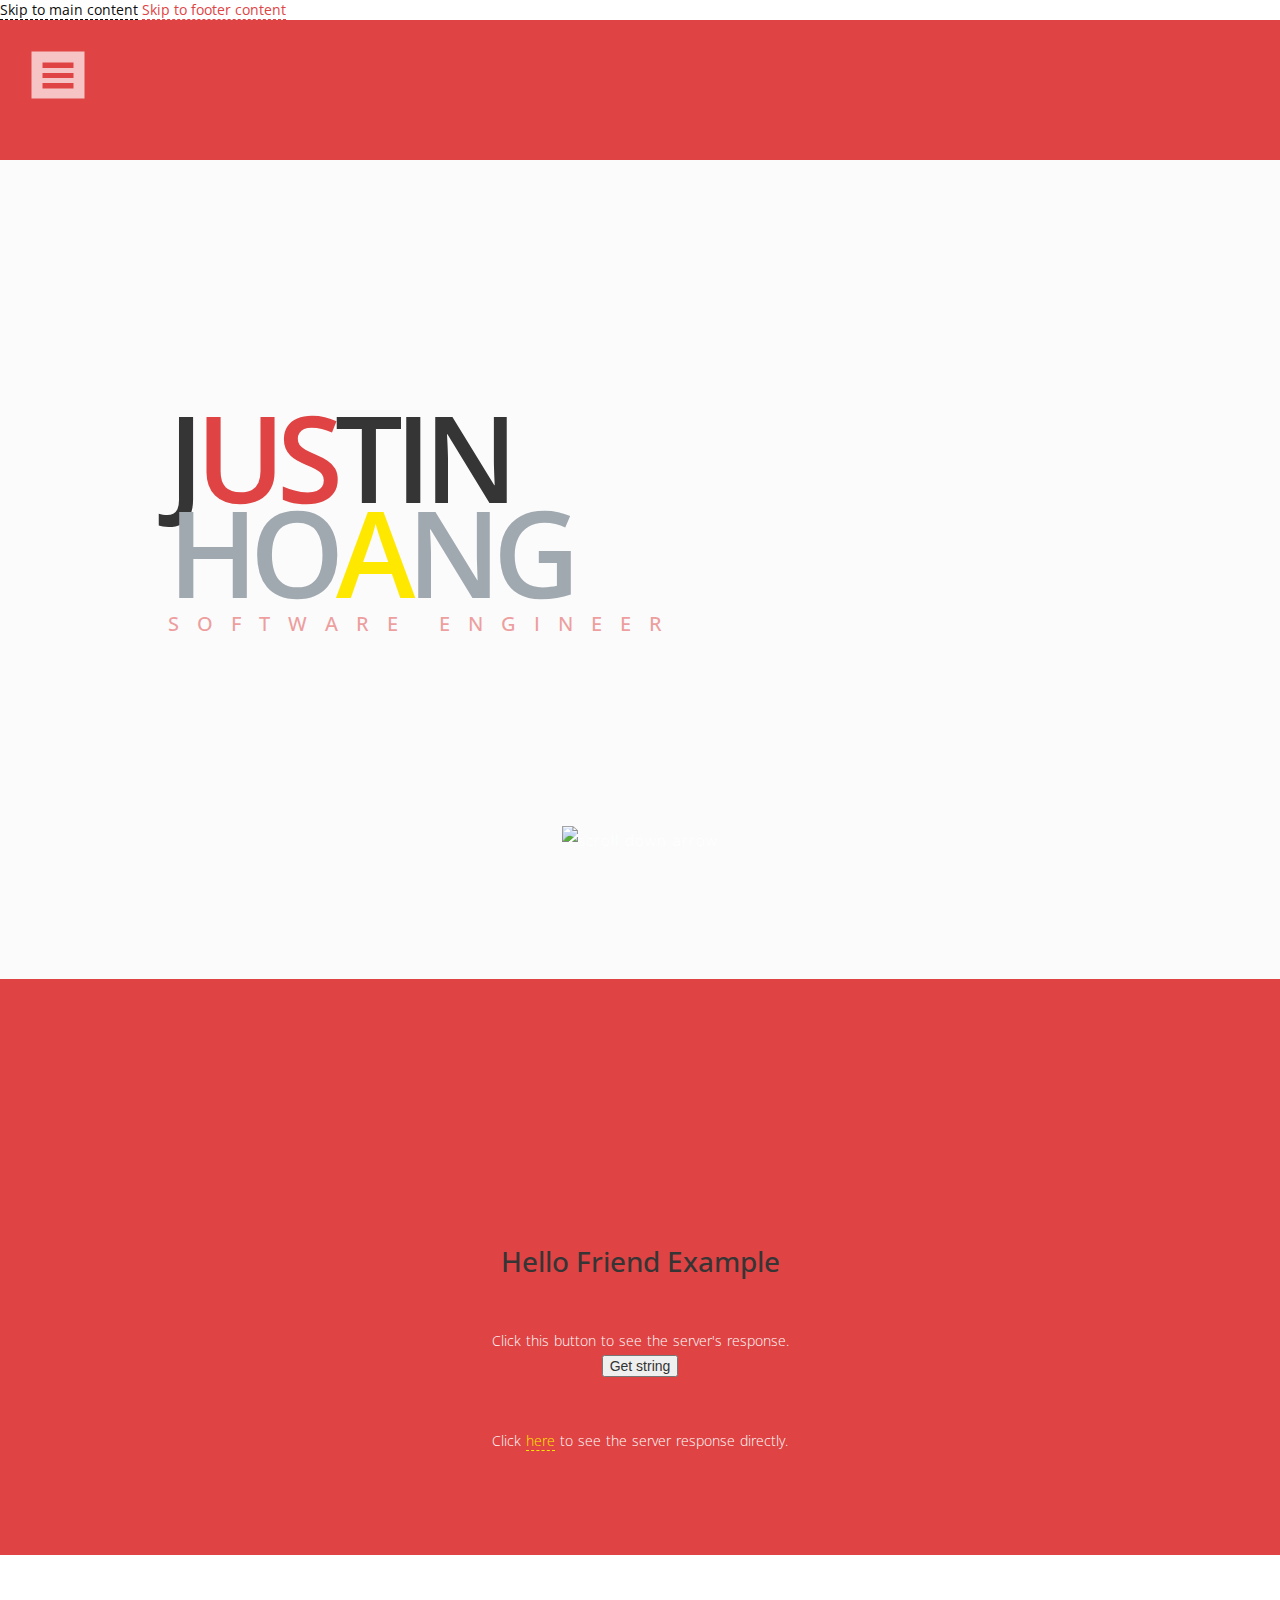
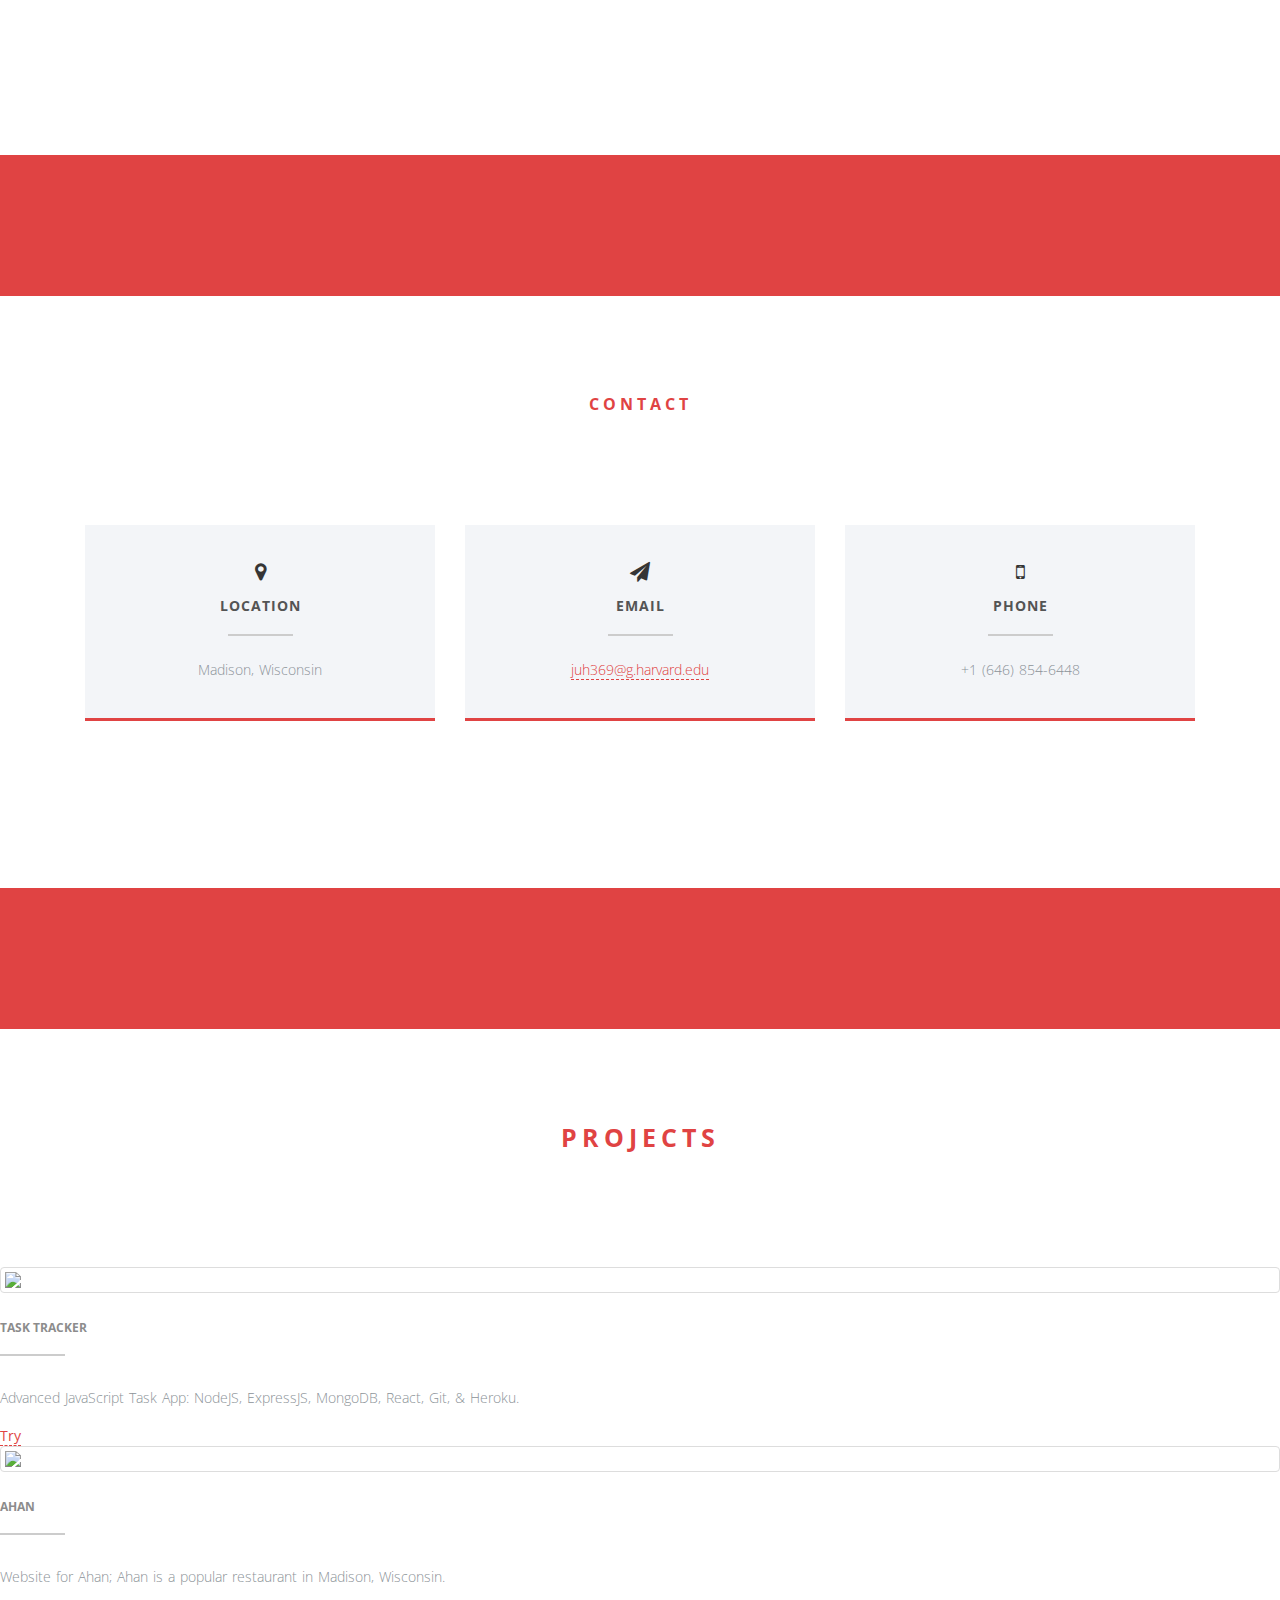
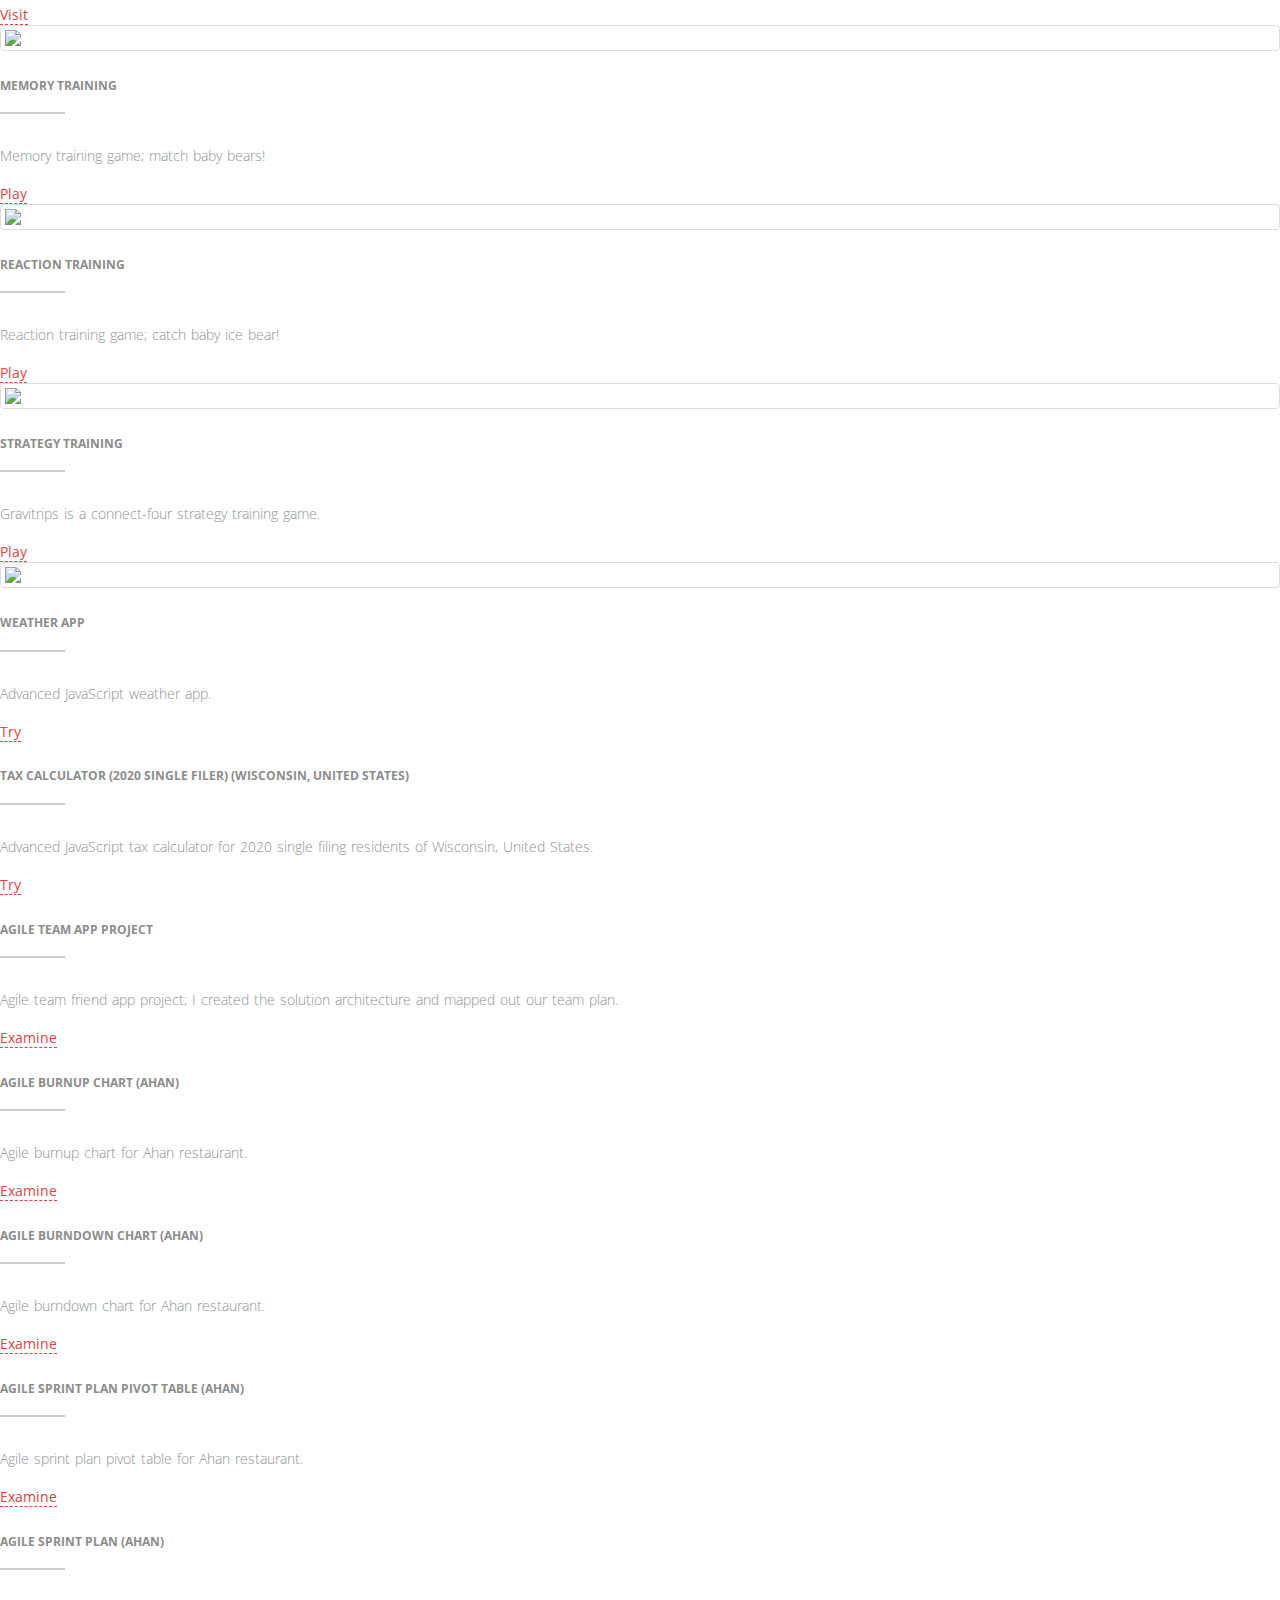
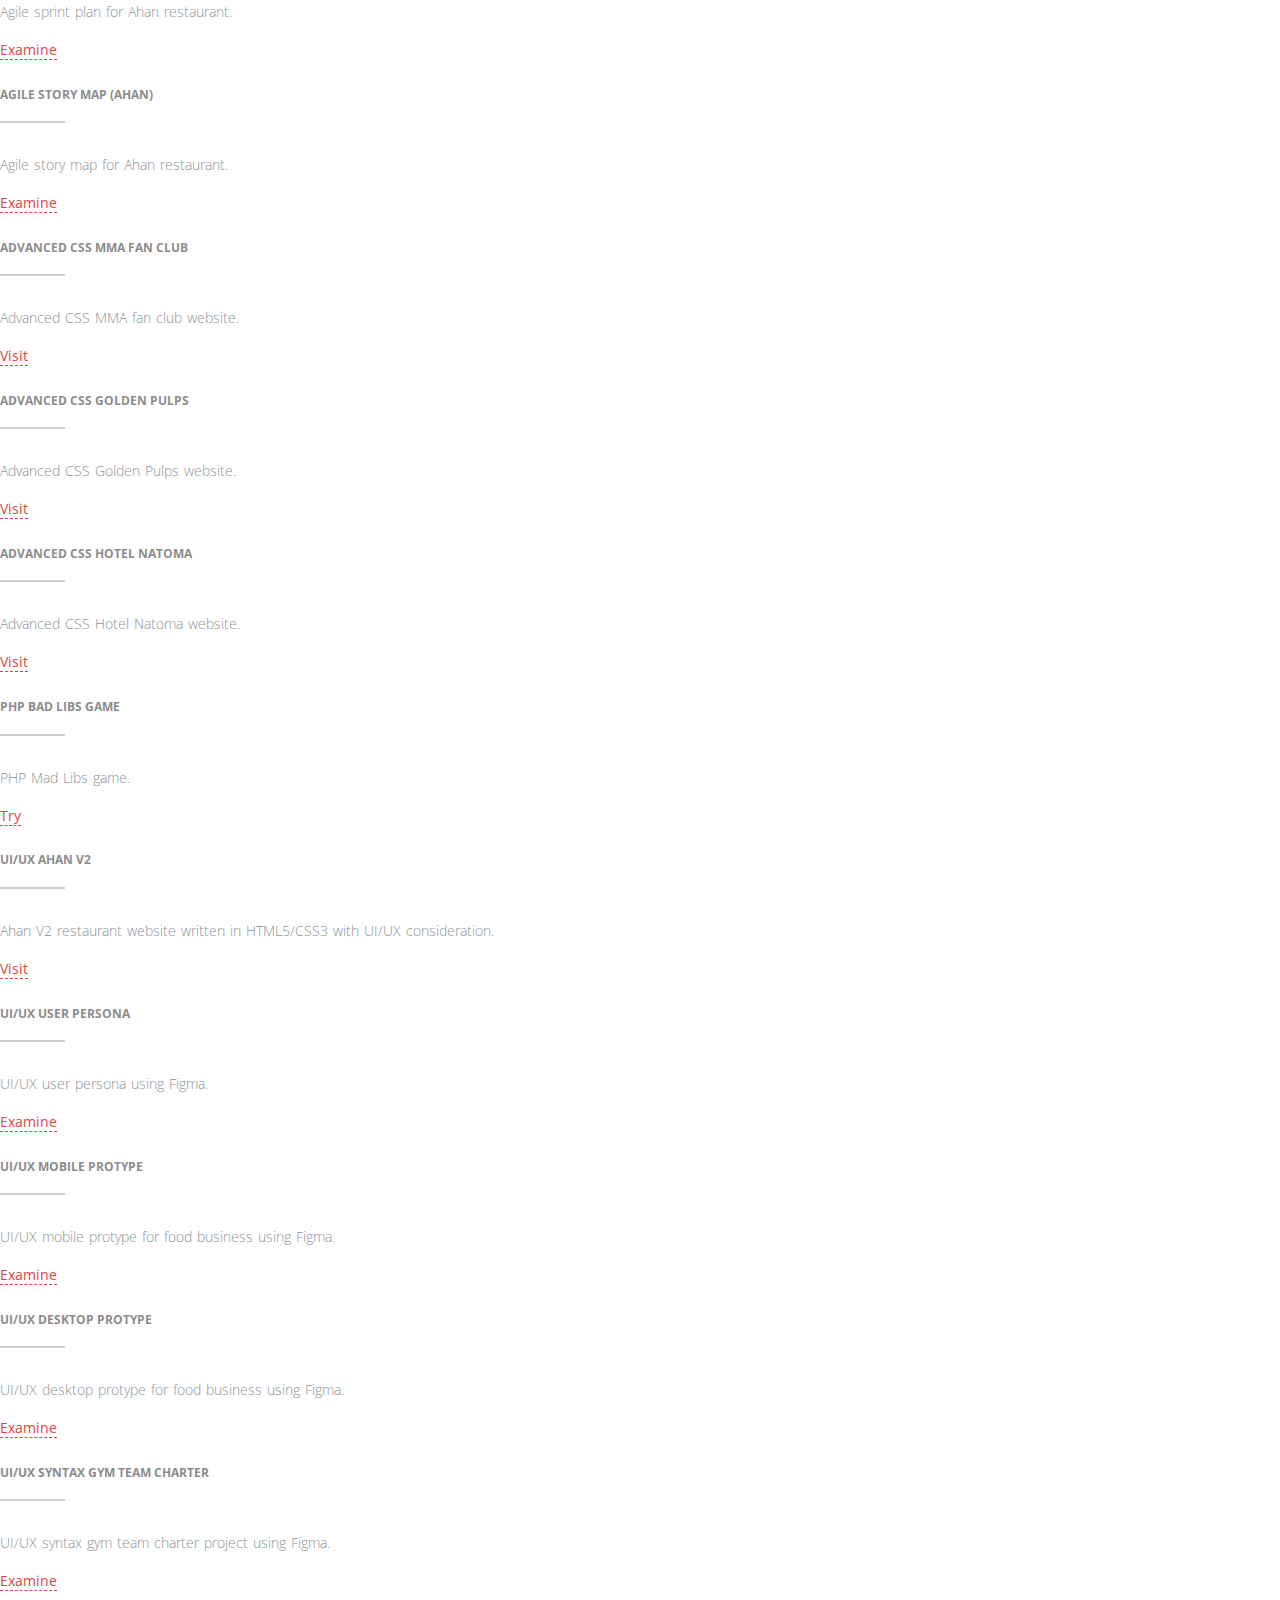
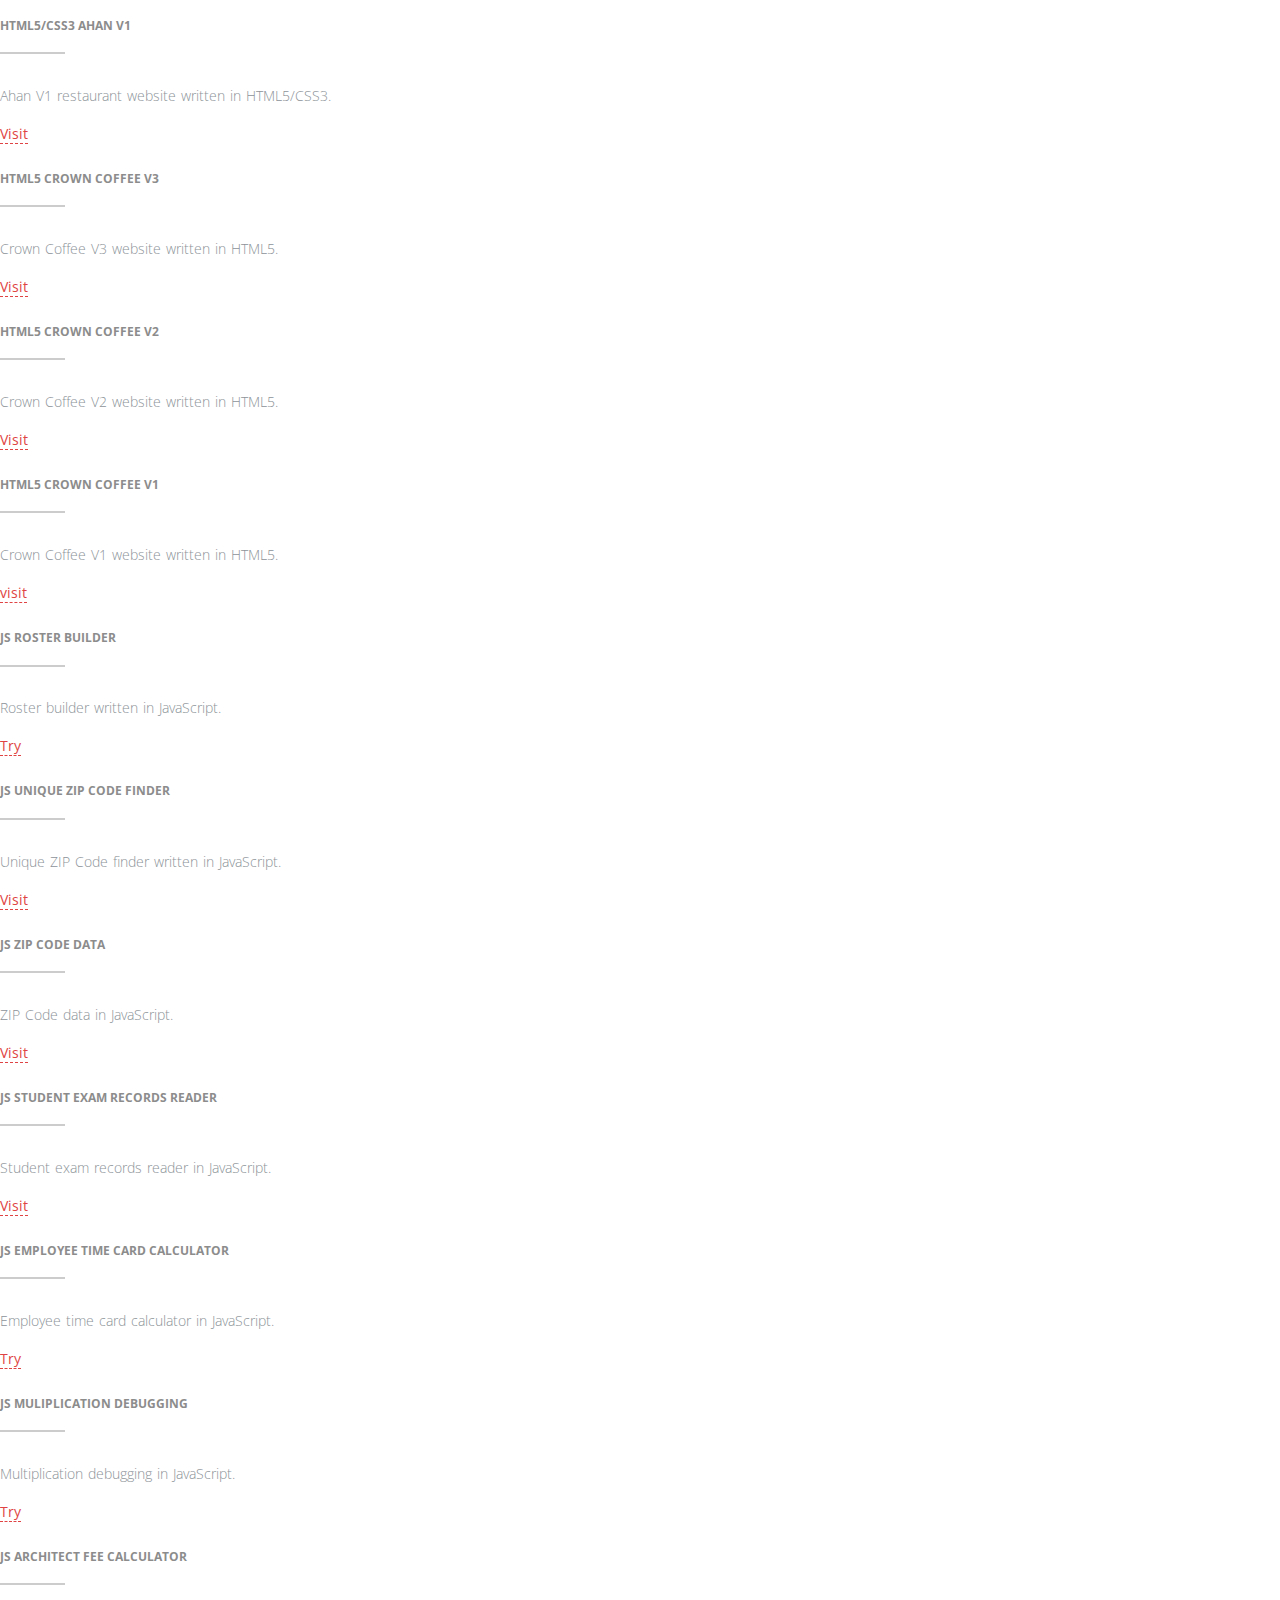
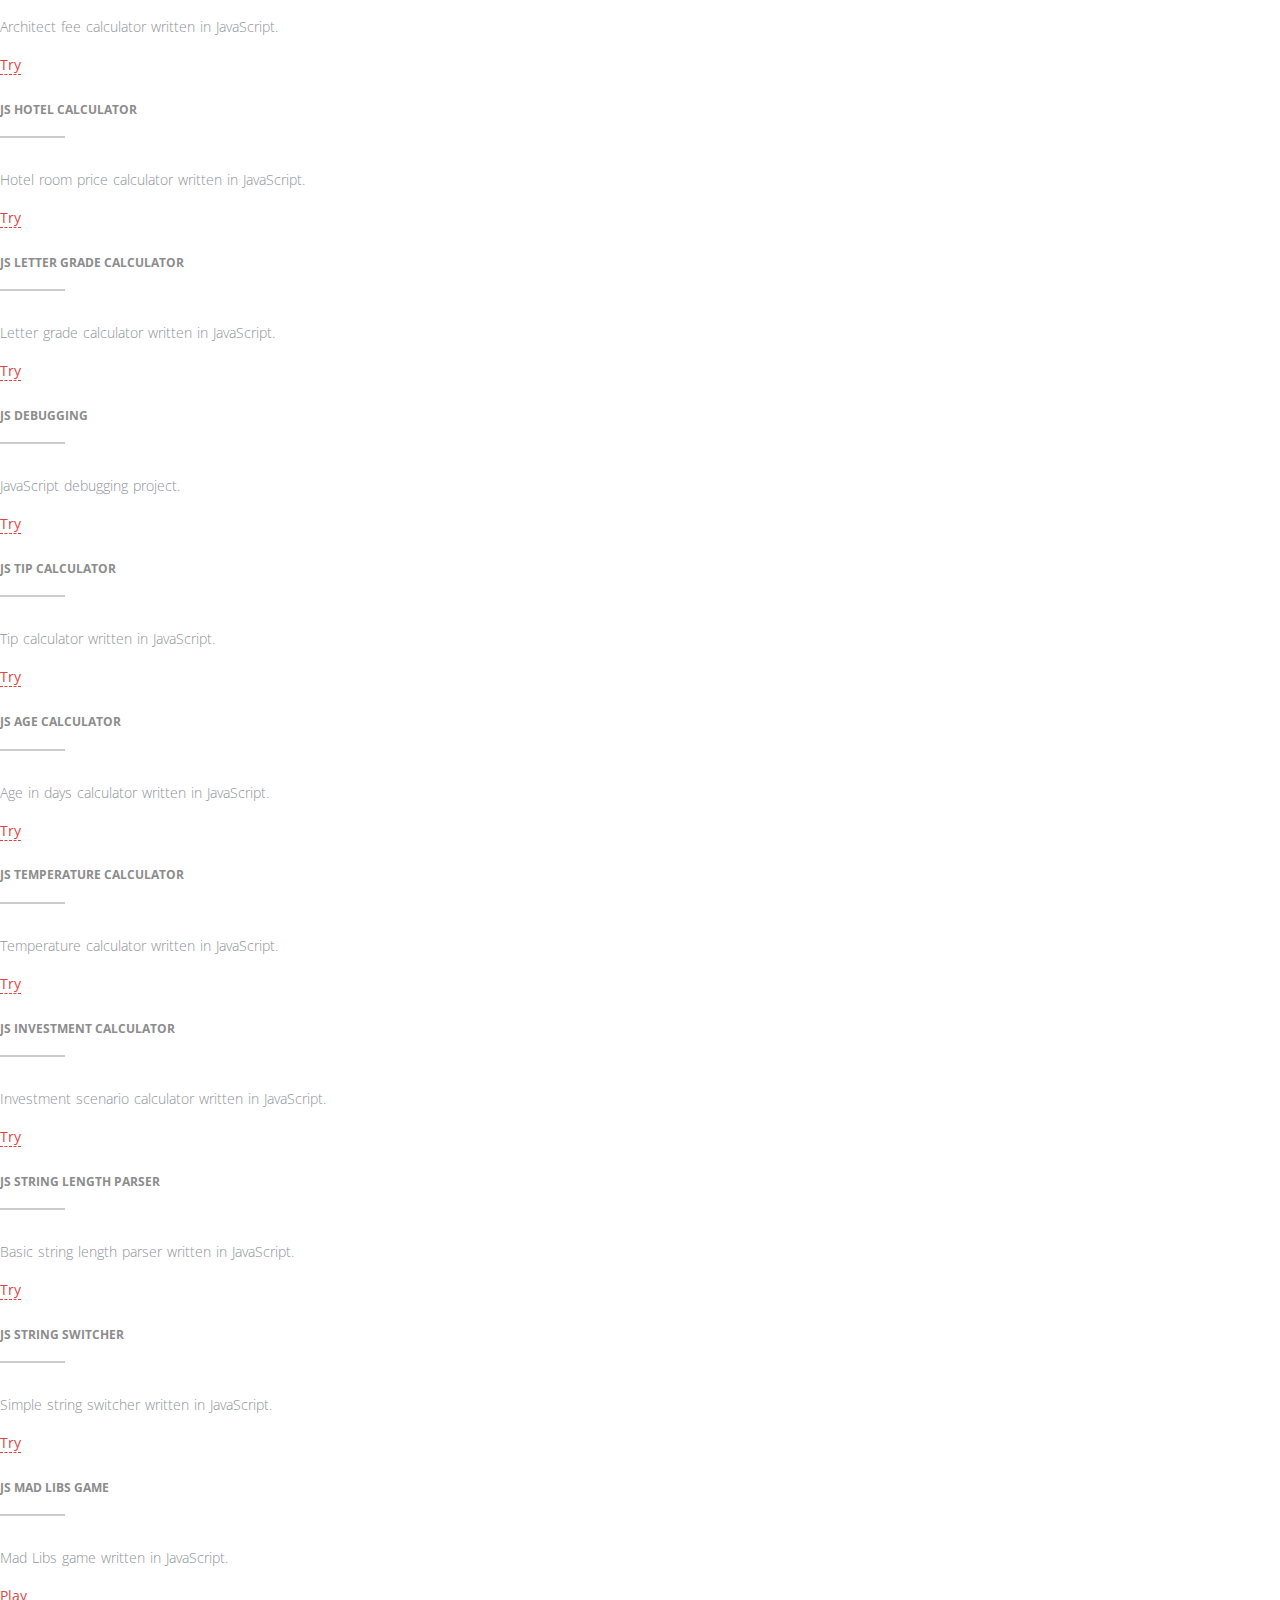
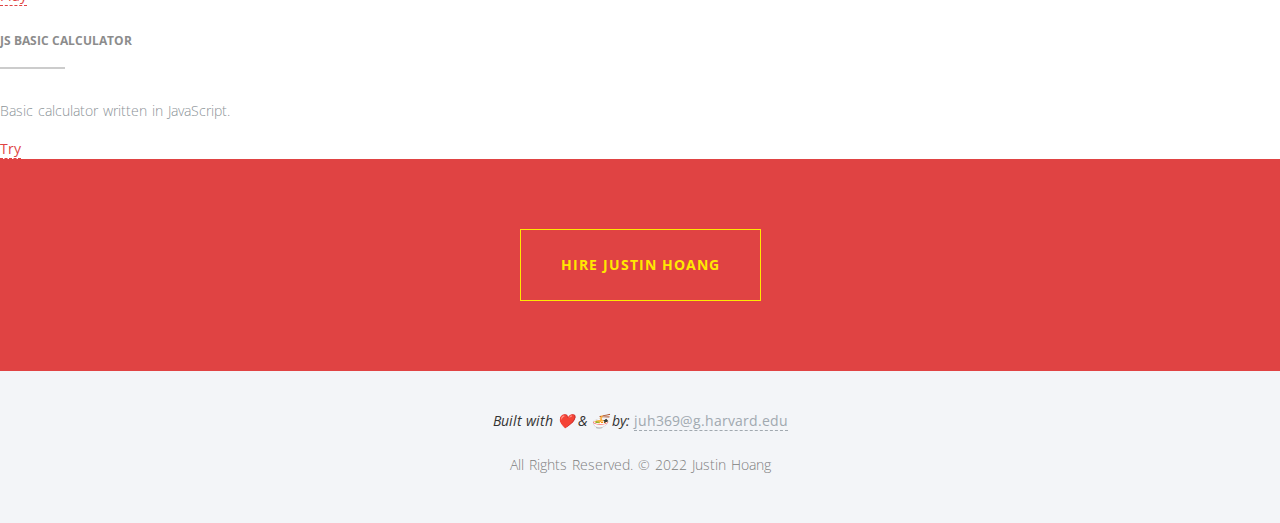
==== commit ae48710e: "Add fetch function to get hello server response" ====
--- a/portfolio/src/main/webapp/index.html
+++ b/portfolio/src/main/webapp/index.html
@@ -35,6 +35,8 @@
 <!-- ==========================
 HEADER SECTION
 =========================== -->
+<a href = "#mainContent" class = "skipLink">Skip to main content</a>
+<a href = "#footerContent" class = "skipLink">Skip to footer content</a>
 <header id = "home">
     <!-- MENU -->
     <div class = "container-fluid">
@@ -50,12 +52,12 @@
                         <a href = "index.html#education"><i
                                 class = "fa fa-fw fa-graduation-cap"></i><span>Education
                         </span></a>
-                        <a href = "index.html#portfolio"><i
-                                class = "fa fa-fw fa-picture-o"></i><span>Portfolio</span></a>
                         <a href = "index.html#blog"><i
                                 class = "fa fa-fw fa-rss"></i><span>Blog</span></a>
                         <a href = "index.html#contact"><i
                                 class = "fa fa-fw fa-envelope-o"></i><span>Contact</span></a>
+                        <a href = "index.html#portfolio"><i
+                                class = "fa fa-fw fa-picture-o"></i><span>Portfolio</span></a>
                     </div>
                 </nav>
             </div>
@@ -69,7 +71,7 @@
         </div>
     </div>
     <!-- Header Image -->
-    <section class = "hero">
+    <section class = "hero" id = "hero">
         <div class = "container">
             <!-- Slider Button -->
             <div class = "row">
@@ -104,489 +106,941 @@
         </div>
     </section>
     <!-- Header Image End -->
-    <!-- Header Image -->
-    <section class = "hero" id = "hero"
-             style = "background-image:url(img/header-bg.webp)">
+</header>
+<main id = "mainContent">
+    <!-- ==========================
+    ABOUT SECTION
+    =========================== -->
+    <section class = "intro text-center section-padding color-bg" id = "about">
+        <div class = "container">
+            <!-- WELCOME TEXT -->
+            <div class = "row">
+                <div class = "col-md-8 col-md-offset-2 wp1">
+                    <h1 class = "arrow"><span>about</span></h1>
+                    <!-- Headline -->
+                    <!-- about / welcome text -->
+                    <p>I am </p>
+                    <button onclick = "addRandomAbout()">Justin Hoang</button>
+                    <div id = "about-container"></div>
+                </div>
+            </div>
+            <h1>Hello Friend Example</h1>
+            <p>Click this button to see the server's response.</p>
+            <button onclick="showHelloResp();">
+                Get string
+            </button>
+            <p id="hello-container"></p>
+            <p>Click <a href="/hello">here</a> to see the server response
+               directly.</p>
+        </div>
+    </section>
+    <!-- ==========================
+    EDUCATION SECTION
+    =========================== -->
+    <section class = "features text-center section-padding" id = "education">
+        <div class = "container">
+            <!-- Headline -->
+            <div class = "row">
+                <div class = "col-md-12">
+                    <h1 class = "arrow">Education</h1>
+                </div>
+            </div>
+            <div class = "row">
+                <div class = "col-md-12">
+                    <div class = "education">
+                        <!-- Education Box 1 -->
+                        <div class = "col-md-4 wp2 item">
+                            <div class = "icon">
+                                <i class = "fa fa-android"></i><!-- Icon -->
+                            </div>
+                            <h2>Associate of Applied Science in IT: Web Software
+                                Developer</h2><!-- Title -->
+                            <p>Madison College, School of Applied Science,
+                               Engineering and Technology • Madison, WI • May
+                               2022</p><!-- Description -->
+                        </div>
+                        <!-- Education Box 2 -->
+                        <div class = "col-md-4 wp2 item delay-05s">
+                            <div class = "icon">
+                                <i class = "fa fa-laptop"></i><!-- Icon -->
+                            </div>
+                            <h2>Associate of Science in Liberal Arts: Science,
+                                Math,
+                                and Technology</h2><!-- Title -->
+                            <img src = "img/d2.webp" alt = "degree 2"
+                                 width = "350">
+                            <br/>
+                            <a
+                                    href = "https://www.parchment.com/u/award/4979775cf891997b80f6de6b6bad56e3">Parchment
+                                                                                                                Degree
+                                                                                                                Verification</a>
+                            <p>Madison College, School of Engineering, Science &
+                               Math • Madison, WI • December 2021</p>
+                                                   <!-- Description -->
+                        </div>
+                        <!-- Education Box 3 -->
+                        <div class = "col-md-4 wp2 item delay-1s">
+                            <div class = "icon">
+                                <i class = "fa fa-bank"></i><!-- Icon -->
+                            </div>
+                            <h2>Associate of Arts in Liberal Arts: Economics &
+                                Pre-Business</h2><!-- Title -->
+                            <img src = "img/d1.webp" alt = "degree 1"
+                                 width = "350">
+                            <br/>
+                            <a
+                                    href = "https://www.parchment.com/u/award/0317b266a01d9b276a18980471766159">Parchment
+                                                                                                                Degree
+                                                                                                                Verification</a>
+                            <p>Madison College, School of Arts, Humanities, &
+                               Social
+                               Sciences • Madison, WI • May 2021</p>
+                                                 <!-- Description -->
+                        </div>
+                    </div>
+                    <div class = "clearfix"></div>
+                </div>
+            </div>
+        </div>
+    </section>
+    <!-- ==========================
+    CUSTOM SPACER
+    =========================== -->
+    <div class = "spacer-cta text-center">
+        <div class = "container">
+            <div class = "row">
+                <div class = "col-md-12">
+                </div>
+            </div>
+        </div>
+    </div>
+    <!-- ==========================
+    BLOG SECTION
+    =========================== -->
+    <section class = "text-center section-padding" id = "blog">
+        <div class = "container">
+            <!-- Headline -->
+            <div class = "row">
+                <div class = "col-md-12">
+                    <h1 class = "arrow"><span>Blog</span></h1>
+                </div>
+            </div>
+            <br><br>
+            
+            <!-- Blog Slider -->
+            <div class = "row">
+                <div id = "blogSlider">
+                    <ul class = "slides">
+                        <li>
+                            <!-- Blog Entry 1 -->
+                            <div class = "col-md-4 wp4">
+                                <div class = "overlay-effect effects clearfix">
+                                    <div class = "img">
+                                        <img src = "img/blog1.webp"
+                                             class = "grayscale"
+                                             alt = "Blog Item">
+                                        <!-- Blog Image -->
+                                    </div>
+                                </div>
+                                <br>
+                                <h2>1</h2><!-- Headline -->
+                                <p>Lorem ipsum dolor sit amet, consectetur
+                                   adipiscing elit. Nunc ultricies nulla non
+                                   metus
+                                   pulvinar imperdiet. Praesent non adipiscing
+                                   libero.</p><!-- Description-->
+                            </div>
+                            <!-- Blog Entry 2 -->
+                            <div class = "col-md-4 wp4 delay-05s">
+                                <div class = "overlay-effect effects clearfix">
+                                    <div class = "img">
+                                        <img src = "img/blog2.webp"
+                                             class = "grayscale"
+                                             alt = "Blog Item">
+                                        <!-- Blog Image -->
+                                    </div>
+                                </div>
+                                <br>
+                                <h2>2</h2><!-- Headline -->
+                                <p>Lorem ipsum dolor sit amet, consectetur
+                                   adipiscing elit. Nunc ultricies nulla non
+                                   metus
+                                   pulvinar imperdiet. Praesent non adipiscing
+                                   libero.</p><!-- Description -->
+                            </div>
+                            <!-- Blog Entry 3 -->
+                            <div class = "col-md-4 wp4 delay-1s">
+                                <div class = "overlay-effect effects clearfix">
+                                    <div class = "img">
+                                        <img src = "img/blog3.webp"
+                                             class = "grayscale"
+                                             alt = "Blog Item">
+                                        <!-- Blog Image -->
+                                    </div>
+                                </div>
+                                <br>
+                                <h2>3</h2><!-- Headline -->
+                                <p>Lorem ipsum dolor sit amet, consectetur
+                                   adipiscing elit. Nunc ultricies nulla non
+                                   metus
+                                   pulvinar imperdiet. Praesent non adipiscing
+                                   libero.</p><!-- Description-->
+                            </div>
+                        </li>
+                    </ul>
+                </div>
+            </div>
+        </div>
+    </section>
+    <!-- ==========================
+    CUSTOM SPACER
+    =========================== -->
+    <div class = "spacer-cta text-center">
+        <div class = "container">
+            <div class = "row">
+                <div class = "col-md-12">
+                </div>
+            </div>
+        </div>
+    </div>
+    <!-- ==========================
+    CONTACT SECTION
+    =========================== -->
+    <section class = "text-center section-padding contact-wrap" id = "contact">
+        <div class = "container">
+            <!-- Headline -->
+            <div class = "row">
+                <div class = "col-md-12">
+                    <h1 class = "arrow"><span>contact</span></h1>
+                </div>
+            </div>
+            <div class = "row contact-details">
+                <!-- Address Box -->
+                <div class = "col-md-4">
+                    <div class = "dark-box box-hover">
+                        <h2>
+                            <i class = "fa fa-map-marker"></i><span>Location</span>
+                        </h2>
+                        <p>Madison, Wisconsin</p>
+                    </div>
+                </div>
+                <!-- E-Mail Box -->
+                <div class = "col-md-4">
+                    <div class = "dark-box box-hover">
+                        <h2>
+                            <i class = "fa fa-paper-plane"></i><span>Email</span>
+                        </h2>
+                        <p><a href = "index.html#">juh369@g.harvard.edu</a></p>
+                    </div>
+                </div>
+                <!-- Phone Number Box -->
+                <div class = "col-md-4">
+                    <div class = "dark-box box-hover">
+                        <h2><i class = "fa fa-mobile"></i><span>Phone</span>
+                        </h2>
+                        <p>+1 (646) 854-6448</p>
+                    </div>
+                </div>
+            </div>
+        
+        </div>
+    </section>
+    <!-- ==========================
+    CUSTOM SPACER
+    =========================== -->
+    <div class = "spacer-cta text-center">
+        <div class = "container">
+            <div class = "row">
+                <div class = "col-md-12">
+                </div>
+            </div>
+        </div>
+    </div>
+    <!-- ==========================
+    PORTFOLIO SECTION
+    =========================== -->
+    <section class = "swag text-center" id = "portfolio">
+        <div class = "container">
+            <!-- Headline -->
+            <div class = "row">
+                <div class = "col-md-12">
+                <h1 class = "arrow"><span>Projects</span>
+                </h1>
+                </div>
+            </div>
+        </div>
+    </section>
     
+    <section class = "s1">
+        <div class = "main-container">
+            <div class = "post-wrapper">
+                <div class = "post">
+                    <img class = "thumbnail"
+                         src = "img/projects/task-tracker.webp">
+                    <div class = "post-preview">
+                        <h6 class = "post-title">Task Tracker
+                        </h6>
+                        <p class = "post-intro">Advanced JavaScript Task App:
+                                                NodeJS, ExpressJS, MongoDB,
+                                                React, Git, & Heroku.
+                        </p>
+                        <a href = "https://tasktrackerjkh.herokuapp.com/">Try
+                        </a>
+                    </div>
+                </div>
+                
+                <div class = "post">
+                    <img class = "thumbnail" src = "img/projects/ahan.webp">
+                    <div class = "post-preview">
+                        <h6 class = "post-title">Ahan
+                        </h6>
+                        <p class = "post-intro">Website for Ahan; Ahan
+                                                is
+                                                a popular restaurant in Madison,
+                                                Wisconsin.
+                        </p>
+                        <a href = "https://ahanmadison.com">Visit
+                        </a>
+                    </div>
+                </div>
+                
+                
+                <div class = "post">
+                    <img class = "thumbnail"
+                         src = "img/projects/memory-training.webp">
+                    <div class = "post-preview">
+                        <h6 class = "post-title">Memory Training
+                        </h6>
+                        <p class = "post-intro">Memory training game;
+                                                match baby bears!
+                        </p>
+                        <a href = "https://justinhoang.org/memory.html">Play
+                        </a>
+                    </div>
+                </div>
+                
+                
+                <div class = "post">
+                    <img class = "thumbnail"
+                         src = "img/projects/reaction-training.webp">
+                    <div class = "post-preview">
+                        <h6 class = "post-title">Reaction Training
+                        </h6>
+                        <p class = "post-intro">Reaction training
+                                                game;
+                                                catch baby ice bear!
+                        </p>
+                        <a href = "https://justinhoang.org/reaction.html">Play
+                        </a>
+                    </div>
+                </div>
+                
+                
+                <div class = "post">
+                    <img class = "thumbnail"
+                         src = "img/projects/gravitrips.webp">
+                    <div class = "post-preview">
+                        <h6 class = "post-title">Strategy Training
+                        </h6>
+                        <p class = "post-intro">Gravitrips is a
+                                                connect-four strategy training
+                                                game.
+                        </p>
+                        <a href = "https://justinhoang.org/gravitrips.html">Play
+                        </a>
+                    </div>
+                </div>
+                
+                
+                <div class = "post">
+                    <img class = "thumbnail"
+                         src = "img/projects/weather-observation.webp">
+                    <div class = "post-preview">
+                        <h6 class = "post-title">Weather App
+                        </h6>
+                        <p class = "post-intro">Advanced JavaScript weather app.
+                        </p>
+                        <a href = "https://justinhoang.org/weather-app.html">Try
+                        </a>
+                    </div>
+                </div>
+                
+                <div class = "post">
+                    <!-- <img class="thumbnail"
+                                src="img/projects/x.webp"> -->
+                    <div class = "post-preview">
+                        <h6 class = "post-title">Tax Calculator (2020 Single
+                                                 Filer) (Wisconsin, United
+                                                 States)
+                        </h6>
+                        <p class = "post-intro">Advanced JavaScript tax
+                                                calculator for 2020 single
+                                                filing residents of Wisconsin,
+                                                United States.
+                        </p>
+                        <a href = "https://justinhoang.org/tax-calculator.html">Try
+                        </a>
+                    </div>
+                </div>
+                
+                <div class = "post">
+                    <!-- <img class="thumbnail"
+                                src="img/projects/x.webp"> -->
+                    <div class = "post-preview">
+                        <h6 class = "post-title">Agile Team App Project
+                        </h6>
+                        <p class = "post-intro">Agile team friend app project; I
+                                                created the solution
+                                                architecture and mapped out our
+                                                team plan.
+                        </p>
+                        <a href = "https://justinhoang.org/justin-hoang-agile-team-friend-app.pdf">Examine
+                        </a>
+                    </div>
+                </div>
+                
+                <div class = "post">
+                    <!-- <img class="thumbnail"
+                                src="img/projects/x.webp"> -->
+                    <div class = "post-preview">
+                        <h6 class = "post-title">Agile Burnup Chart (Ahan)
+                        </h6>
+                        <p class = "post-intro">Agile burnup chart for Ahan
+                                                restaurant.
+                        </p>
+                        <a href = "https://justinhoang.org/justin-hoang-agile-burnup-chart-ahan.png">Examine
+                        </a>
+                    </div>
+                </div>
+                
+                <div class = "post">
+                    <!-- <img class="thumbnail"
+                                src="img/projects/x.webp"> -->
+                    <div class = "post-preview">
+                        <h6 class = "post-title">Agile Burndown Chart (Ahan)
+                        </h6>
+                        <p class = "post-intro">Agile burndown chart for Ahan
+                                                restaurant.
+                        </p>
+                        <a href = "https://justinhoang.org/justin-hoang-agile-burndown-chart-ahan.png">Examine
+                        </a>
+                    </div>
+                </div>
+                
+                <div class = "post">
+                    <!-- <img class="thumbnail"
+                                src="img/projects/x.webp"> -->
+                    <div class = "post-preview">
+                        <h6 class = "post-title">Agile Sprint Plan Pivot Table
+                                                 (Ahan)
+                        </h6>
+                        <p class = "post-intro">Agile sprint plan pivot table
+                                                for Ahan restaurant.
+                        </p>
+                        <a href = "https://justinhoang.org/justin-hoang-agile-sprint-plan-pivot-table-ahan.png">Examine
+                        </a>
+                    </div>
+                </div>
+                
+                <div class = "post">
+                    <!-- <img class="thumbnail"
+                                src="img/projects/x.webp"> -->
+                    <div class = "post-preview">
+                        <h6 class = "post-title">Agile Sprint Plan (Ahan)
+                        </h6>
+                        <p class = "post-intro">Agile sprint plan for Ahan
+                                                restaurant.
+                        </p>
+                        <a href = "https://justinhoang.org/justin-hoang-agile-sprint-plan-ahan.png">Examine
+                        </a>
+                    </div>
+                </div>
+                
+                <div class = "post">
+                    <!-- <img class="thumbnail"
+                                src="img/projects/x.webp"> -->
+                    <div class = "post-preview">
+                        <h6 class = "post-title">Agile Story Map (Ahan)
+                        </h6>
+                        <p class = "post-intro">Agile story map for Ahan
+                                                restaurant.
+                        </p>
+                        <a href = "https://justinhoang.org/justin-hoang-agile-story-map-ahan.png">Examine
+                        </a>
+                    </div>
+                </div>
+                
+                <div class = "post">
+                    <!-- <img class="thumbnail"
+                                src="img/projects/x.webp"> -->
+                    <div class = "post-preview">
+                        <h6 class = "post-title">Advanced CSS MMA Fan Club
+                        </h6>
+                        <p class = "post-intro">Advanced CSS MMA fan club
+                                                website.
+                        </p>
+                        <a href = "https://justinhoang.org/mma-fan-club-index.html">Visit
+                        </a>
+                    </div>
+                </div>
+                
+                <div class = "post">
+                    <!-- <img class="thumbnail"
+                                src="img/projects/x.webp"> -->
+                    <div class = "post-preview">
+                        <h6 class = "post-title">Advanced CSS Golden Pulps
+                        </h6>
+                        <p class = "post-intro">Advanced CSS Golden Pulps
+                                                website.
+                        </p>
+                        <a href = "https://justinhoang.org/golden-pulps-index.html">Visit
+                        </a>
+                    </div>
+                </div>
+                
+                <div class = "post">
+                    <!-- <img class="thumbnail"
+                                src="img/projects/x.webp"> -->
+                    <div class = "post-preview">
+                        <h6 class = "post-title">Advanced CSS Hotel Natoma
+                        </h6>
+                        <p class = "post-intro">Advanced CSS Hotel Natoma
+                                                website.
+                        </p>
+                        <a href = "https://justinhoang.org/hotel-natoma-index.html">Visit
+                        </a>
+                    </div>
+                </div>
+                
+                <div class = "post">
+                    <!-- <img class="thumbnail"
+                                src="img/projects/x.webp"> -->
+                    <div class = "post-preview">
+                        <h6 class = "post-title">PHP Bad Libs Game
+                        </h6>
+                        <p class = "post-intro">PHP Mad Libs game.
+                        </p>
+                        <a href = "https://justinhoang.org/php-badlibs-index.php">Try
+                        </a>
+                    </div>
+                </div>
+                
+                <div class = "post">
+                    <!-- <img class="thumbnail"
+                                src="img/projects/x.webp"> -->
+                    <div class = "post-preview">
+                        <h6 class = "post-title">UI/UX Ahan V2
+                        </h6>
+                        <p class = "post-intro">Ahan V2 restaurant website
+                                                written in HTML5/CSS3 with UI/UX
+                                                consideration.
+                        </p>
+                        <a href = "https://justinhoang.org/ahan-v2-index.html">Visit
+                        </a>
+                    </div>
+                </div>
+                
+                <div class = "post">
+                    <!-- <img class="thumbnail"
+                                src="img/projects/x.webp"> -->
+                    <div class = "post-preview">
+                        <h6 class = "post-title">UI/UX User Persona
+                        </h6>
+                        <p class = "post-intro">UI/UX user persona using Figma.
+                        </p>
+                        <a href = "https://justinhoang.org/justin-hoang-uiux-user-persona.pdf">Examine
+                        </a>
+                    </div>
+                </div>
+                
+                <div class = "post">
+                    <!-- <img class="thumbnail"
+                                src="img/projects/x.webp"> -->
+                    <div class = "post-preview">
+                        <h6 class = "post-title">UI/UX Mobile Protype
+                        </h6>
+                        <p class = "post-intro">UI/UX mobile protype for food
+                                                business using Figma.
+                        </p>
+                        <a href = "https://justinhoang.org/justin-hoang-uiux-mobile-prototype.pdf">Examine
+                        </a>
+                    </div>
+                </div>
+                
+                <div class = "post">
+                    <!-- <img class="thumbnail"
+                                src="img/projects/x.webp"> -->
+                    <div class = "post-preview">
+                        <h6 class = "post-title">UI/UX Desktop Protype
+                        </h6>
+                        <p class = "post-intro">UI/UX desktop protype for food
+                                                business using Figma.
+                        </p>
+                        <a href = "https://justinhoang.org/justin-hoang-uiux-desktop-prototype.pdf">Examine
+                        </a>
+                    </div>
+                </div>
+                
+                <div class = "post">
+                    <!-- <img class="thumbnail"
+                                src="img/projects/x.webp"> -->
+                    <div class = "post-preview">
+                        <h6 class = "post-title">UI/UX Syntax Gym Team Charter
+                        </h6>
+                        <p class = "post-intro">UI/UX syntax gym team charter
+                                                project using Figma.
+                        </p>
+                        <a href = "https://justinhoang.org/justin-hoang-uiux-team-charter-syntax-gym.pdf">Examine
+                        </a>
+                    </div>
+                </div>
+                
+                <div class = "post">
+                    <!-- <img class="thumbnail"
+                                src="img/projects/x.webp"> -->
+                    <div class = "post-preview">
+                        <h6 class = "post-title">HTML5/CSS3 Ahan V1
+                        </h6>
+                        <p class = "post-intro">Ahan V1 restaurant website
+                                                written in HTML5/CSS3.
+                        </p>
+                        <a href = "https://justinhoang.org/ahan-v1-index.html">Visit
+                        </a>
+                    </div>
+                </div>
+                
+                <div class = "post">
+                    <!-- <img class="thumbnail"
+                                src="img/projects/x.webp"> -->
+                    <div class = "post-preview">
+                        <h6 class = "post-title">HTML5 Crown Coffee V3
+                        </h6>
+                        <p class = "post-intro">Crown Coffee V3 website written
+                                                in HTML5.
+                        </p>
+                        <a href = "https://justinhoang.org/crown-coffee-v3-index.html">Visit
+                        </a>
+                    </div>
+                </div>
+                
+                <div class = "post">
+                    <!-- <img class="thumbnail"
+                                src="img/projects/x.webp"> -->
+                    <div class = "post-preview">
+                        <h6 class = "post-title">HTML5 Crown Coffee V2
+                        </h6>
+                        <p class = "post-intro">Crown Coffee V2 website written
+                                                in HTML5.
+                        </p>
+                        <a href = "https://justinhoang.org/crown-coffee-v2-index.html">Visit
+                        </a>
+                    </div>
+                </div>
+                
+                <div class = "post">
+                    <!-- <img class="thumbnail"
+                                src="img/projects/x.webp"> -->
+                    <div class = "post-preview">
+                        <h6 class = "post-title">HTML5 Crown Coffee V1
+                        </h6>
+                        <p class = "post-intro">Crown Coffee V1 website written
+                                                in HTML5.
+                        </p>
+                        <a href = "https://justinhoang.org/crown-coffee-v1-index.html">visit
+                        </a>
+                    </div>
+                </div>
+                
+                <div class = "post">
+                    <!-- <img class="thumbnail"
+                                src="img/projects/x.webp"> -->
+                    <div class = "post-preview">
+                        <h6 class = "post-title">JS Roster Builder
+                        </h6>
+                        <p class = "post-intro">Roster builder written in
+                                                JavaScript.
+                        </p>
+                        <a href = "https://justinhoang.org/js-roster-builder.html">Try
+                        </a>
+                    </div>
+                </div>
+                
+                <div class = "post">
+                    <!-- <img class="thumbnail"
+                                src="img/projects/x.webp"> -->
+                    <div class = "post-preview">
+                        <h6 class = "post-title">JS Unique ZIP Code FInder
+                        </h6>
+                        <p class = "post-intro">Unique ZIP Code finder written
+                                                in JavaScript.
+                        </p>
+                        <a href = "https://justinhoang.org/js-unique-zip-code-finder.html">Visit
+                        </a>
+                    </div>
+                </div>
+                
+                <div class = "post">
+                    <!-- <img class="thumbnail"
+                                src="img/projects/x.webp"> -->
+                    <div class = "post-preview">
+                        <h6 class = "post-title">JS ZIP Code Data
+                        </h6>
+                        <p class = "post-intro">ZIP Code data in JavaScript.
+                        </p>
+                        <a href = "https://justinhoang.org/js-zip-code-data.html">Visit
+                        </a>
+                    </div>
+                </div>
+                
+                <div class = "post">
+                    <!-- <img class="thumbnail"
+                                src="img/projects/x.webp"> -->
+                    <div class = "post-preview">
+                        <h6 class = "post-title">JS Student Exam Records Reader
+                        </h6>
+                        <p class = "post-intro">Student exam records reader in
+                                                JavaScript.
+                        </p>
+                        <a href = "https://justinhoang.org/js-student-exam-records-reader.html">Visit
+                        </a>
+                    </div>
+                </div>
+                
+                <div class = "post">
+                    <!-- <img class="thumbnail"
+                                src="img/projects/x.webp"> -->
+                    <div class = "post-preview">
+                        <h6 class = "post-title">JS Employee Time Card
+                                                 Calculator
+                        </h6>
+                        <p class = "post-intro">Employee time card calculator in
+                                                JavaScript.
+                        </p>
+                        <a href = "https://justinhoang.org/js-employee-time-card-calculator.html">Try
+                        </a>
+                    </div>
+                </div>
+                
+                <div class = "post">
+                    <!-- <img class="thumbnail"
+                                src="img/projects/x.webp"> -->
+                    <div class = "post-preview">
+                        <h6 class = "post-title">JS Muliplication Debugging
+                        </h6>
+                        <p class = "post-intro">Multiplication debugging in
+                                                JavaScript.
+                        </p>
+                        <a href = "https://justinhoang.org/js-multiplication-debugging.html">Try
+                        </a>
+                    </div>
+                </div>
+                
+                <div class = "post">
+                    <!-- <img class="thumbnail"
+                                src="img/projects/x.webp"> -->
+                    <div class = "post-preview">
+                        <h6 class = "post-title">JS Architect Fee Calculator
+                        </h6>
+                        <p class = "post-intro">Architect fee calculator written
+                                                in JavaScript.
+                        </p>
+                        <a href = "https://justinhoang.org/js-architect-fee-calculator.html">Try
+                        </a>
+                    </div>
+                </div>
+                
+                
+                <div class = "post">
+                    <!-- <img class="thumbnail"
+                                src="img/projects/x.webp"> -->
+                    <div class = "post-preview">
+                        <h6 class = "post-title">JS Hotel Calculator
+                        </h6>
+                        <p class = "post-intro">Hotel room price calculator
+                                                written in JavaScript.
+                        </p>
+                        <a href = "https://justinhoang.org/js-hotel-calculator.html">Try
+                        </a>
+                    </div>
+                </div>
+                
+                <div class = "post">
+                    <!-- <img class="thumbnail"
+                                src="img/projects/x.webp"> -->
+                    <div class = "post-preview">
+                        <h6 class = "post-title">JS Letter Grade Calculator
+                        </h6>
+                        <p class = "post-intro">Letter grade calculator written
+                                                in JavaScript.
+                        </p>
+                        <a href = "https://justinhoang.org/js-letter-grade-calculator.html">Try
+                        </a>
+                    </div>
+                </div>
+                
+                <div class = "post">
+                    <!-- <img class="thumbnail"
+                                src="img/projects/x.webp"> -->
+                    <div class = "post-preview">
+                        <h6 class = "post-title">JS Debugging
+                        </h6>
+                        <p class = "post-intro">JavaScript debugging project.
+                        </p>
+                        <a href = "https://justinhoang.org/js-debugging.html">Try
+                        </a>
+                    </div>
+                </div>
+                
+                <div class = "post">
+                    <!-- <img class="thumbnail"
+                                src="img/projects/x.webp"> -->
+                    <div class = "post-preview">
+                        <h6 class = "post-title">JS Tip Calculator
+                        </h6>
+                        <p class = "post-intro">Tip calculator written in
+                                                JavaScript.
+                        </p>
+                        <a href = "https://justinhoang.org/js-tip-calculator.html">Try
+                        </a>
+                    </div>
+                </div>
+                
+                <div class = "post">
+                    <!-- <img class="thumbnail"
+                                src="img/projects/x.webp"> -->
+                    <div class = "post-preview">
+                        <h6 class = "post-title">JS Age Calculator
+                        </h6>
+                        <p class = "post-intro">Age in days calculator written
+                                                in JavaScript.
+                        </p>
+                        <a href = "https://justinhoang.org/js-age-calculator.html">Try
+                        </a>
+                    </div>
+                </div>
+                
+                <div class = "post">
+                    <!-- <img class="thumbnail"
+                                src="img/projects/x.webp"> -->
+                    <div class = "post-preview">
+                        <h6 class = "post-title">JS Temperature Calculator
+                        </h6>
+                        <p class = "post-intro">Temperature calculator written
+                                                in JavaScript.
+                        </p>
+                        <a href = "https://justinhoang.org/js-temperature-calculator.html">Try
+                        </a>
+                    </div>
+                </div>
+                
+                <div class = "post">
+                    <!-- <img class="thumbnail"
+                                src="img/projects/x.webp"> -->
+                    <div class = "post-preview">
+                        <h6 class = "post-title">JS Investment Calculator
+                        </h6>
+                        <p class = "post-intro">Investment scenario calculator
+                                                written in JavaScript.
+                        </p>
+                        <a href = "https://justinhoang.org/js-investment-calculator.html">Try
+                        </a>
+                    </div>
+                </div>
+                
+                <div class = "post">
+                    <!-- <img class="thumbnail"
+                                src="img/projects/x.webp"> -->
+                    <div class = "post-preview">
+                        <h6 class = "post-title">JS String Length Parser
+                        </h6>
+                        <p class = "post-intro">Basic string length parser
+                                                written in JavaScript.
+                        </p>
+                        <a href = "https://justinhoang.org/js-basic-string-length-parser.html">Try
+                        </a>
+                    </div>
+                </div>
+                
+                <div class = "post">
+                    <!-- <img class="thumbnail"
+                                src="img/projects/x.webp"> -->
+                    <div class = "post-preview">
+                        <h6 class = "post-title">JS String Switcher
+                        </h6>
+                        <p class = "post-intro">Simple string switcher written
+                                                in JavaScript.
+                        </p>
+                        <a href = "https://justinhoang.org/js-string-switcher.html">Try
+                        </a>
+                    </div>
+                </div>
+                
+                <div class = "post">
+                    <!-- <img class="thumbnail"
+                                src="img/projects/x.webp"> -->
+                    <div class = "post-preview">
+                        <h6 class = "post-title">JS Mad Libs Game
+                        </h6>
+                        <p class = "post-intro">Mad Libs game written in
+                                                JavaScript.
+                        </p>
+                        <a href = "https://justinhoang.org/js-mad-libs-game.html">Play
+                        </a>
+                    </div>
+                </div>
+                
+                <div class = "post">
+                    <!-- <img class="thumbnail"
+                                src="img/projects/x.webp"> -->
+                    <div class = "post-preview">
+                        <h6 class = "post-title">JS Basic Calculator
+                        </h6>
+                        <p class = "post-intro">Basic calculator written in
+                                                JavaScript.
+                        </p>
+                        <a href = "https://justinhoang.org/js-basic-calculator.html">Try
+                        </a>
+                    </div>
+                </div>
+            
+            
+            </div>
+        </div>
     </section>
-    <!-- Header Image End -->
-</header>
+    <!-- ==========================
+    CUSTOM SPACER
+    =========================== -->
+    <div class = "spacer-cta text-center">
+        <div class = "container">
+            <div class = "row">
+                <div class = "col-md-12">
+                    <a href = "index.html#contact" class = "outline-btn">Hire
+                                                                         Justin
+                                                                         Hoang</a>
+                </div>
+            </div>
+        </div>
+    </div>
 
-<!-- ==========================
-ABOUT SECTION
-=========================== -->
-<section class = "intro text-center section-padding color-bg" id = "about">
-    <div class = "container">
-        <!-- WELCOME TEXT -->
-        <div class = "row">
-            <div class = "col-md-8 col-md-offset-2 wp1">
-                <h1 class = "arrow"><span>about</span></h1>
-                <!-- Headline -->
-                <!-- about / welcome text -->
-                <p>I am </p>
-                <button onclick = "addRandomAbout()">Justin Hoang</button>
-                <div id = "about-container"></div>
-            </div>
-        </div>
-    </div>
-</section>
-
-
-<!-- ==========================
-EDUCATION SECTION
-=========================== -->
-<section class = "features text-center section-padding" id = "education">
-    <div class = "container">
-        <!-- Headline -->
-        <div class = "row">
-            <div class = "col-md-12">
-                <h1 class = "arrow">Education</h1>
-            </div>
-        </div>
-        <div class = "row">
-            <div class = "col-md-12">
-                <div class = "education">
-                    <!-- Education Box 1 -->
-                    <div class = "col-md-4 wp2 item">
-                        <div class = "icon">
-                            <i class = "fa fa-android"></i><!-- Icon -->
-                        </div>
-                        <h2>Associate of Applied Science in IT: Web Software
-                            Developer</h2><!-- Title -->
-                        <p>Madison College, School of Applied Science,
-                           Engineering and Technology • Madison, WI • May
-                           2022</p><!-- Description -->
-                    </div>
-                    <!-- Education Box 2 -->
-                    <div class = "col-md-4 wp2 item delay-05s">
-                        <div class = "icon">
-                            <i class = "fa fa-laptop"></i><!-- Icon -->
-                        </div>
-                        <h2>Associate of Science in Liberal Arts: Science, Math,
-                            and Technology</h2><!-- Title -->
-                        <img src = "img/d2.webp" alt = "degree 2" width = "400">
-                        <br/>
-                        <a
-                                href = "https://www.parchment.com/u/award/4979775cf891997b80f6de6b6bad56e3">Parchment
-                                                                                                            Degree Verification</a>
-                        <p>Madison College, School of Engineering, Science &
-                           Math • Madison, WI • December 2021</p>
-                                               <!-- Description -->
-                    </div>
-                    <!-- Education Box 3 -->
-                    <div class = "col-md-4 wp2 item delay-1s">
-                        <div class = "icon">
-                            <i class = "fa fa-bank"></i><!-- Icon -->
-                        </div>
-                        <h2>Associate of Arts in Liberal Arts: Economics &
-                            Pre-Business</h2><!-- Title -->
-                        <img src = "img/d1.webp" alt = "degree 1" width = "400">
-                        <br/>
-                        <a
-                                href = "https://www.parchment.com/u/award/0317b266a01d9b276a18980471766159">Parchment
-                                                                                                            Degree Verification</a>
-                        <p>Madison College, School of Arts, Humanities, & Social
-                           Sciences • Madison, WI • May 2021</p>
-                                             <!-- Description -->
-                    </div>
-                </div>
-                <div class = "clearfix"></div>
-            </div>
-        </div>
-    </div>
-</section>
-
-
-<div class = "container-fluid">
-    <!-- About 1 -->
-    <div class = "row color-bg">
-        <div class = "col-md-6 nopadding features-intro-img">
-            <div class = "about-image"
-                 style = "background-image:url(img/about1.webp)"></div>
-            <!-- about image 1 -->
-        </div>
-        <div class = "col-md-6 about-text">
-            <h6>1</h6><!-- headline-->
-            <p>Lorem ipsum dolor sit amet, consetetur sadipscing elitr, sed diam
-               nonumy eirmod tempor invidunt ut labore et dolore magna aliquyam
-               erat, sed diam voluptua. At vero eos et accusam et justo duo
-               dolores et ea rebum. Stet clita kasd gubergren, no sea takimata
-               sanctus est Lorem ipsum dolor sit amet. Lorem ipsum dolor sit
-               amet, consetetur sadipscing elitr, sed diam nonumy eirmod tempor
-               invidunt ut labore et dolore magna aliquyam erat.</p><br>
-                      <!-- About Text 1 -->
-            <a href = "index.html#team" class = "weight-outline-btn">Read
-                                                                     more</a>
-                      <!-- read more button  -->
-        </div>
-    </div>
-    <!-- About 2 -->
-    <div class = "row">
-        <div class = "col-md-6 about-text">
-            <h6>2</h6><!-- Headline -->
-            <p>Lorem ipsum dolor sit amet, consetetur sadipscing elitr, sed diam
-               nonumy eirmod tempor invidunt ut labore et dolore magna aliquyam
-               erat, sed diam voluptua. At vero eos et accusam et justo duo
-               dolores et ea rebum. Stet clita kasd gubergren, no sea takimata
-               sanctus est Lorem ipsum dolor sit amet. Lorem ipsum dolor sit
-               amet, consetetur sadipscing elitr, sed diam nonumy eirmod tempor
-               invidunt ut labore et dolore magna aliquyam erat.</p><br>
-                      <!-- About Text 2 -->
-            <a href = "index.html#team" class = "weight-outline-btn">Read
-                                                                     more</a>
-                      <!-- read more button  -->
-        </div>
-        <div class = "col-md-6 nopadding features-intro-img">
-            <div class = "about-image"
-                 style = "background-image:url(img/about2.webp)"></div>
-            <!-- about image 2 -->
-        </div>
-    </div>
-    <!-- About 3 -->
-    <div class = "row color-bg">
-        <div class = "col-md-6 nopadding features-intro-img">
-            <div class = "about-image"
-                 style = "background-image:url(img/about3.webp)"></div>
-            <!-- about image 3 -->
-        </div>
-        <div class = "col-md-6 about-text">
-            <h6>3</h6><!-- Headline-->
-            <p>Lorem ipsum dolor sit amet, consetetur sadipscing elitr, sed diam
-               nonumy eirmod tempor invidunt ut labore et dolore magna aliquyam
-               erat, sed diam voluptua. At vero eos et accusam et justo duo
-               dolores et ea rebum. Stet clita kasd gubergren, no sea takimata
-               sanctus est Lorem ipsum dolor sit amet. Lorem ipsum dolor sit
-               amet, consetetur sadipscing elitr, sed diam nonumy eirmod tempor
-               invidunt ut labore et dolore magna aliquyam erat.</p><br>
-                      <!-- About Text 3 -->
-            <a href = "index.html#team" class = "weight-outline-btn">Read
-                                                                     more</a>
-                      <!-- read more button  -->
-        </div>
-    </div>
-</div>
-<!-- ==========================
-ABOUT SECTION END
-=========================== -->
-
-
-<!-- ==========================
-PORTFOLIO SECTION
-=========================== -->
-<section class = "swag text-center" id = "portfolio">
-    <div class = "container">
-        <!-- Headline -->
-        <div class = "row">
-            <h1 class = "arrow">
-                Recent <span>Projects</span>
-            </h1>
-        </div>
-    </div>
-</section>
-
-<div class = "container">
-    <div class = "row row-offset-0">
-        
-        <!-- PORTFOLIO ITEM 1 -->
-        <div class = "col-md-3 col-sm-6">
-            <div class = "overlay-effect effects clearfix">
-                <div class = "img">
-                    <a href = "img/portfolio/portfolio-01-large.jpg"
-                       data-lightbox = "roadtrip"
-                       title = "Project One - Lorem Ipsum"><img
-                            class = "grayscale"
-                            src = "img/portfolio/portfolio-01-thumbnail.jpg"
-                            alt = "Portfolio Item"></a>
-                </div>
-            </div>
-        </div>
-        <!-- PORTFOLIO ITEM END -->
-        
-        <!-- PORTFOLIO ITEM 2 -->
-        <div class = "col-md-3 col-sm-6">
-            <div class = "overlay-effect effects clearfix">
-                <div class = "img">
-                    <a href = "img/portfolio/portfolio-02-large.jpg"
-                       data-lightbox = "roadtrip"
-                       title = "Project Two - Lorem Ipsum"><img
-                            class = "grayscale"
-                            src = "img/portfolio/portfolio-02-thumbnail.jpg"
-                            alt = "Portfolio Item"></a>
-                </div>
-            </div>
-        </div>
-        <!-- PORTFOLIO ITEM END -->
-        
-        <!-- PORTFOLIO ITEM 3 -->
-        <div class = "col-md-3 col-sm-6">
-            <div class = "overlay-effect effects clearfix">
-                <div class = "img">
-                    <a href = "img/portfolio/portfolio-03-large.jpg"
-                       data-lightbox = "roadtrip"
-                       title = "Project Three - Lorem Ipsum"><img
-                            class = "grayscale"
-                            src = "img/portfolio/portfolio-03-thumbnail.jpg"
-                            alt = "Portfolio Item"></a>
-                </div>
-            </div>
-        </div>
-        <!-- PORTFOLIO ITEM END -->
-        
-        <!-- PORTFOLIO ITEM 4 -->
-        <div class = "col-md-3 col-sm-6 ">
-            <div class = "overlay-effect effects clearfix">
-                <div class = "img">
-                    <a href = "img/portfolio/portfolio-04-large.jpg"
-                       data-lightbox = "roadtrip"
-                       title = "Project Four - Lorem Ipsum"><img
-                            class = "grayscale"
-                            src = "img/portfolio/portfolio-04-thumbnail.jpg"
-                            alt = "Portfolio Item"></a>
-                </div>
-            </div>
-        </div>
-        <!-- PORTFOLIO ITEM END -->
-        
-        <!-- PORTFOLIO ITEM 5 -->
-        <div class = "col-md-3 col-sm-6 ">
-            <div class = "overlay-effect effects clearfix">
-                <div class = "img">
-                    <a href = "img/portfolio/portfolio-05-large.jpg"
-                       data-lightbox = "roadtrip"
-                       title = "Project Five - Lorem Ipsum"><img
-                            class = "grayscale"
-                            src = "img/portfolio/portfolio-05-thumbnail.jpg"
-                            alt = "Portfolio Item"></a>
-                </div>
-            </div>
-        </div>
-        <!-- PORTFOLIO ITEM END -->
-        
-        <!-- PORTFOLIO ITEM 6 -->
-        <div class = "col-md-3 col-sm-6">
-            <div class = "overlay-effect effects clearfix">
-                <div class = "img">
-                    <a href = "img/portfolio/portfolio-06-large.jpg"
-                       data-lightbox = "roadtrip"
-                       title = "Project Six - Lorem Ipsum"><img
-                            class = "grayscale"
-                            src = "img/portfolio/portfolio-06-thumbnail.jpg"
-                            alt = "Portfolio Item"></a>
-                </div>
-            </div>
-        </div>
-        <!-- PORTFOLIO ITEM END -->
-        
-        <!-- PORTFOLIO ITEM 7 -->
-        <div class = "col-md-3 col-sm-6">
-            <div class = "overlay-effect effects clearfix">
-                <div class = "img">
-                    <a href = "img/portfolio/portfolio-07-large.jpg"
-                       data-lightbox = "roadtrip"
-                       title = "Project Seven - Lorem Ipsum"><img
-                            class = "grayscale"
-                            src = "img/portfolio/portfolio-07-thumbnail.jpg"
-                            alt = "Portfolio Item"></a>
-                </div>
-            </div>
-        </div>
-        <!-- PORTFOLIO ITEM END -->
-        
-        <!-- PORTFOLIO ITEM 8 -->
-        <div class = "col-md-3 col-sm-6">
-            <div class = "overlay-effect effects clearfix">
-                <div class = "img">
-                    <a href = "img/portfolio/portfolio-08-large.jpg"
-                       data-lightbox = "roadtrip"
-                       title = "Project Eight - Lorem Ipsum"><img
-                            class = "grayscale"
-                            src = "img/portfolio/portfolio-08-thumbnail.jpg"
-                            alt = "Portfolio Item"></a>
-                </div>
-            </div>
-        </div>
-        <!-- PORTFOLIO ITEM END -->
-    </div><!--/row-->
-</div><!--/.container-->
-<!-- ==========================
-PORTFOLIO SECTION END
-=========================== -->
-
-
-<!-- ==========================
-CUSTOM SPACER
-=========================== -->
-<div class = "spacer-cta text-center">
-    <div class = "container">
-        <div class = "row">
-            <div class = "col-md-12">
-                <a href = "index.html#contact" class = "outline-btn">Hire
-                                                                     Justin
-                                                                     Hoang</a>
-            </div>
-        </div>
-    </div>
-</div>
-<!-- ==========================
-CUSTOM SPACER END
-=========================== -->
-
-
-<!-- ==========================
-BLOG SECTION
-=========================== -->
-<section class = "text-center section-padding" id = "blog">
-    <div class = "container">
-        <!-- Headline -->
-        <div class = "row">
-            <div class = "col-md-12">
-                <h1 class = "arrow"><span>Blog</span></h1>
-            </div>
-        </div>
-        <br><br>
-        
-        <!-- Blog Slider -->
-        <div class = "row">
-            <div id = "blogSlider">
-                <ul class = "slides">
-                    <li>
-                        <!-- Blog Entry 1 -->
-                        <div class = "col-md-4 wp4">
-                            <div class = "overlay-effect effects clearfix">
-                                <div class = "img">
-                                    <img src = "img/blog1.webp"
-                                         class = "grayscale" alt = "Blog Item">
-                                    <!-- Blog Image -->
-                                </div>
-                            </div>
-                            <br>
-                            <h2>1</h2><!-- Headline -->
-                            <p>Lorem ipsum dolor sit amet, consectetur
-                               adipiscing elit. Nunc ultricies nulla non metus
-                               pulvinar imperdiet. Praesent non adipiscing
-                               libero.</p><!-- Description-->
-                        </div>
-                        <!-- Blog Entry 2 -->
-                        <div class = "col-md-4 wp4 delay-05s">
-                            <div class = "overlay-effect effects clearfix">
-                                <div class = "img">
-                                    <img src = "img/blog2.webp"
-                                         class = "grayscale" alt = "Blog Item">
-                                    <!-- Blog Image -->
-                                </div>
-                            </div>
-                            <br>
-                            <h2>2</h2><!-- Headline -->
-                            <p>Lorem ipsum dolor sit amet, consectetur
-                               adipiscing elit. Nunc ultricies nulla non metus
-                               pulvinar imperdiet. Praesent non adipiscing
-                               libero.</p><!-- Description -->
-                        </div>
-                        <!-- Blog Entry 3 -->
-                        <div class = "col-md-4 wp4 delay-1s">
-                            <div class = "overlay-effect effects clearfix">
-                                <div class = "img">
-                                    <img src = "img/blog3.webp"
-                                         class = "grayscale" alt = "Blog Item">
-                                    <!-- Blog Image -->
-                                </div>
-                            </div>
-                            <br>
-                            <h2>3</h2><!-- Headline -->
-                            <p>Lorem ipsum dolor sit amet, consectetur
-                               adipiscing elit. Nunc ultricies nulla non metus
-                               pulvinar imperdiet. Praesent non adipiscing
-                               libero.</p><!-- Description-->
-                        </div>
-                    </li>
-                </ul>
-            </div>
-        </div>
-    </div>
-</section>
-<!-- ==========================
-    BLOG SECTION END
-=========================== -->
-
-<!-- ==========================
-CUSTOM SPACER
-=========================== -->
-<div class = "spacer-cta text-center">
-    <div class = "container">
-        <div class = "row">
-            <div class = "col-md-12">
-                <!-- To Top Button -->
-                <a href = "index.html#top" class = "up-btn"><i
-                        class = "fa fa-chevron-up"></i></a>
-            </div>
-        </div>
-    </div>
-</div>
-<!-- ==========================
-CUSTOM SPACER END
-=========================== -->
-
-<!-- ==========================
-CONTACT SECTION
-=========================== -->
-<section class = "text-center section-padding contact-wrap" id = "contact">
-    <div class = "container">
-        <!-- Headline -->
-        <div class = "row">
-            <div class = "col-md-12">
-                <h1 class = "arrow"><span>contact</span></h1>
-            </div>
-        </div>
-        <div class = "row contact-details">
-            <!-- Address Box -->
-            <div class = "col-md-4">
-                <div class = "dark-box box-hover">
-                    <h2><i class = "fa fa-map-marker"></i><span>Location</span>
-                    </h2>
-                    <p>Madison, Wisconsin</p>
-                </div>
-            </div>
-            <!-- E-Mail Box -->
-            <div class = "col-md-4">
-                <div class = "dark-box box-hover">
-                    <h2><i class = "fa fa-paper-plane"></i><span>Email</span>
-                    </h2>
-                    <p><a href = "index.html#">juh369@g.harvard.edu</a></p>
-                </div>
-            </div>
-            <!-- Phone Number Box -->
-            <div class = "col-md-4">
-                <div class = "dark-box box-hover">
-                    <h2><i class = "fa fa-mobile"></i><span>Phone</span></h2>
-                    <p>+1 (646) 854-6448</p>
-                </div>
-            </div>
-        </div>
-    
-    </div>
-</section>
-<!-- ==========================
-CONTACT SECTION END
-=========================== -->
-
-
+</main>
 <!-- ==========================
 FOOTER SECTION
 =========================== -->
-<footer>
+<footer id = "footerContent">
     <div class = "container">
         <div class = "row">
             <div class = "col-md-12 text-center">
-                <p>All Rights Reserved. &copy; 2022 Justin Hoang
+                <address>
+                    <em>Built with ❤️ & 🍜 by:</em>
+                    <a href = "mailto:juh369@g.harvard.edu">juh369@g.harvard.edu</a>
+                </address>
+                <p>All Rights Reserved. &copy; 2022 Justin Hoang</p>
             </div>
         </div>
     </div>
 </footer>
-<!-- ==========================
-FOOTER SECTION END
-=========================== -->
 
-
+<!--JAVASCRIPT-->
 <!-- jQuery -->
 <script src = "https://ajax.googleapis.com/ajax/libs/jquery/1.11.0/jquery.min.js"></script>
 <!-- SmoothScroll -->
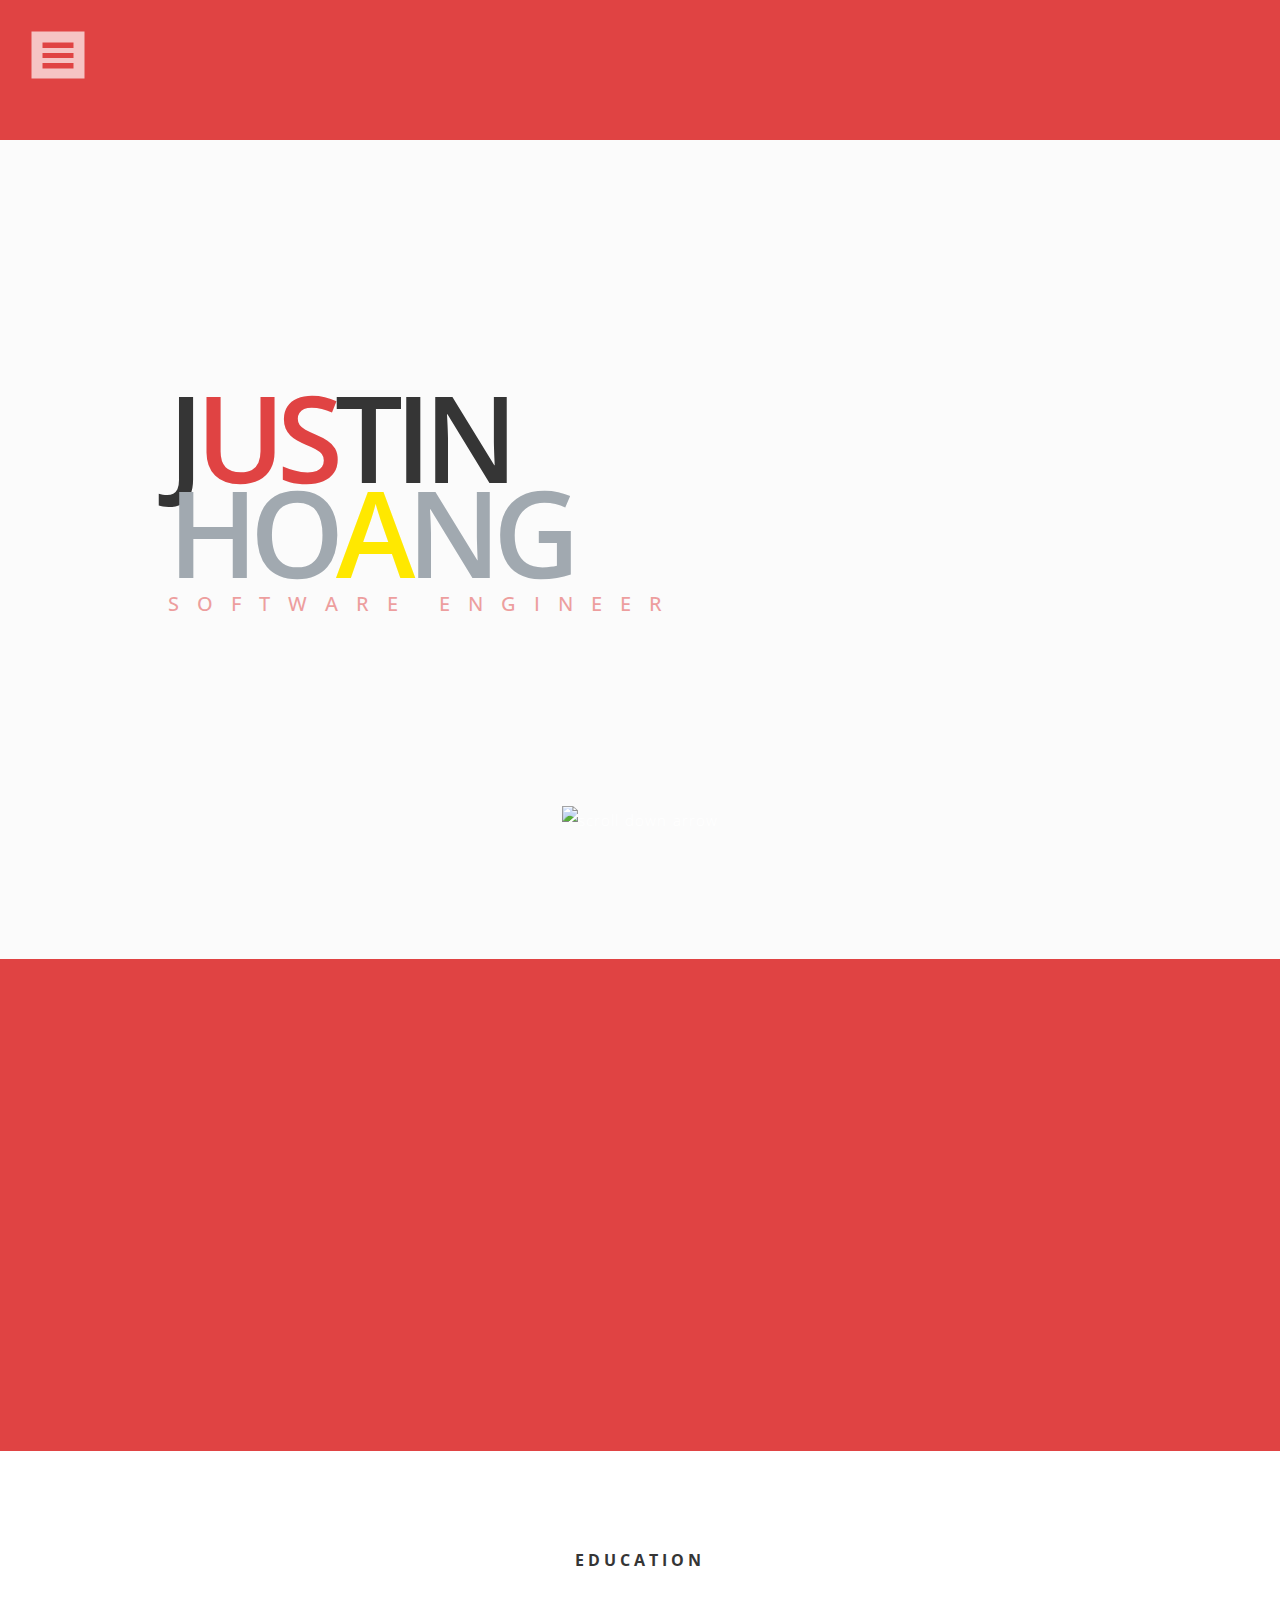
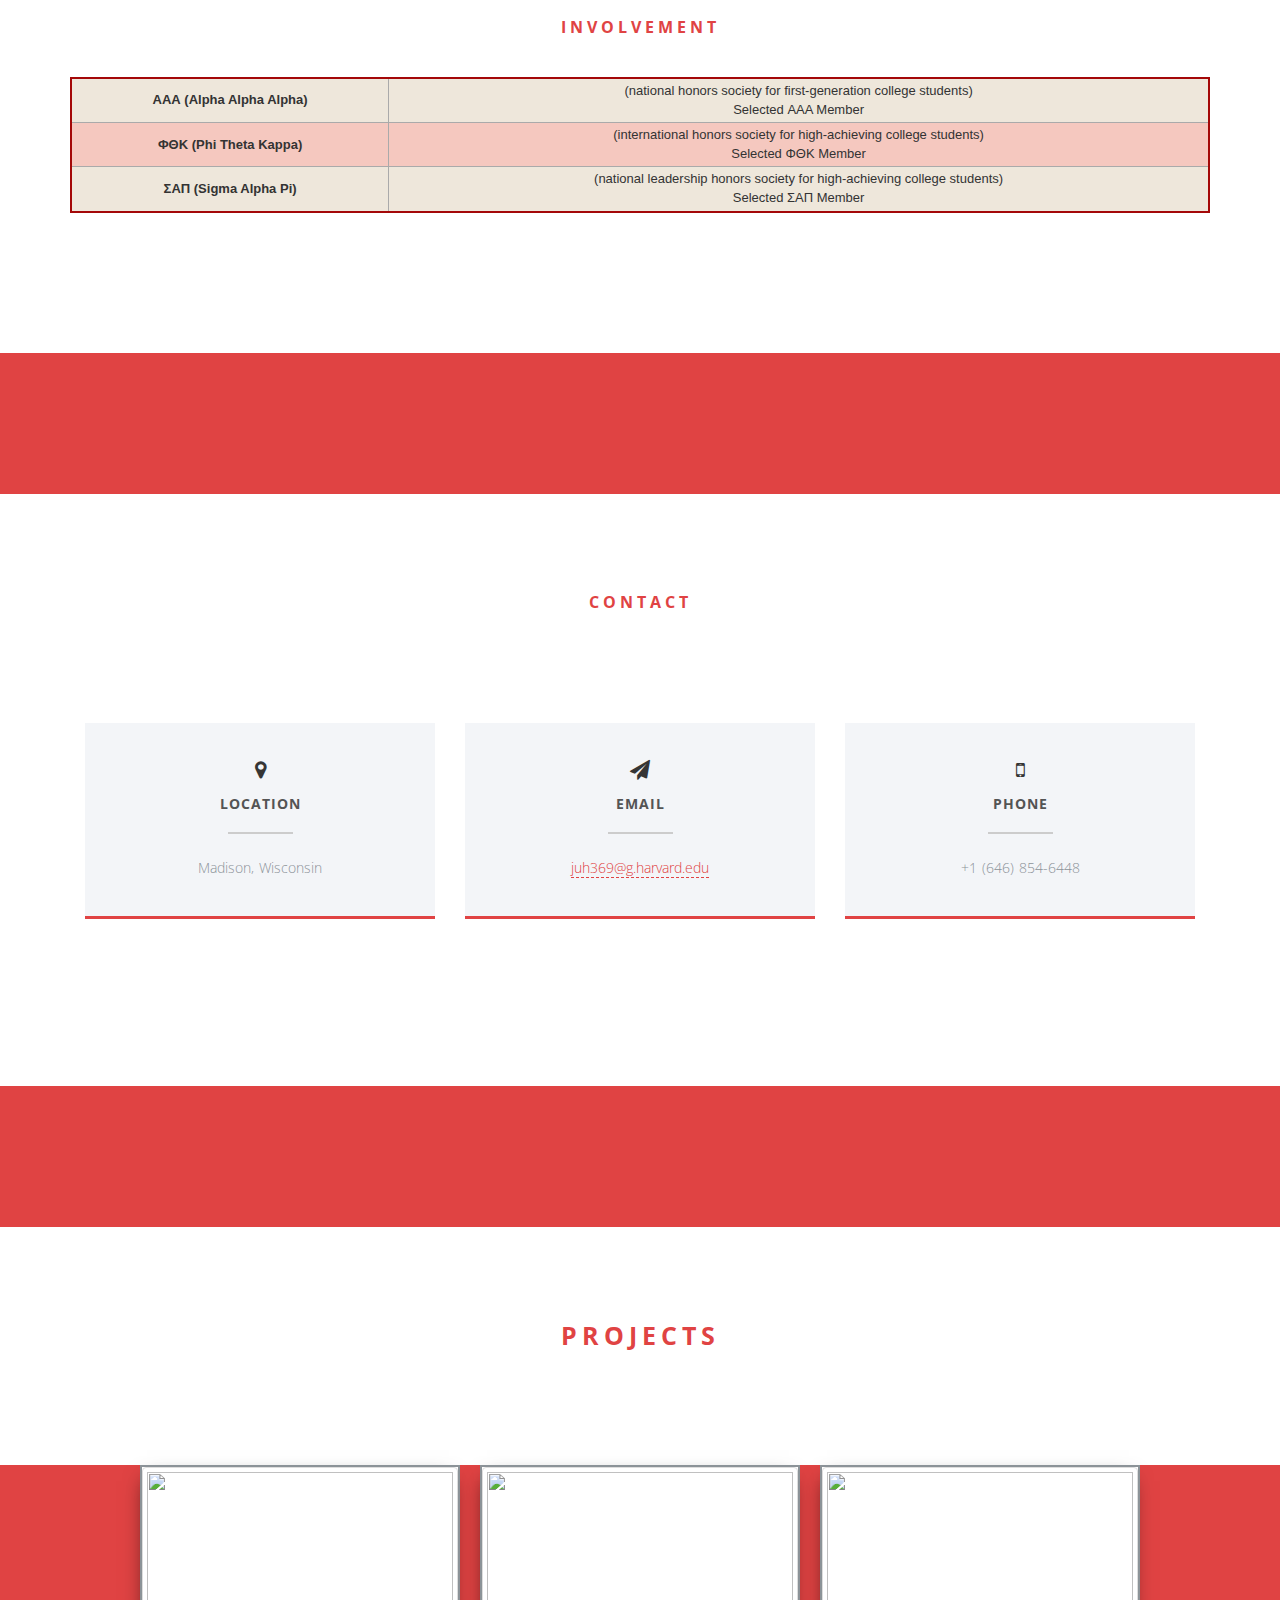
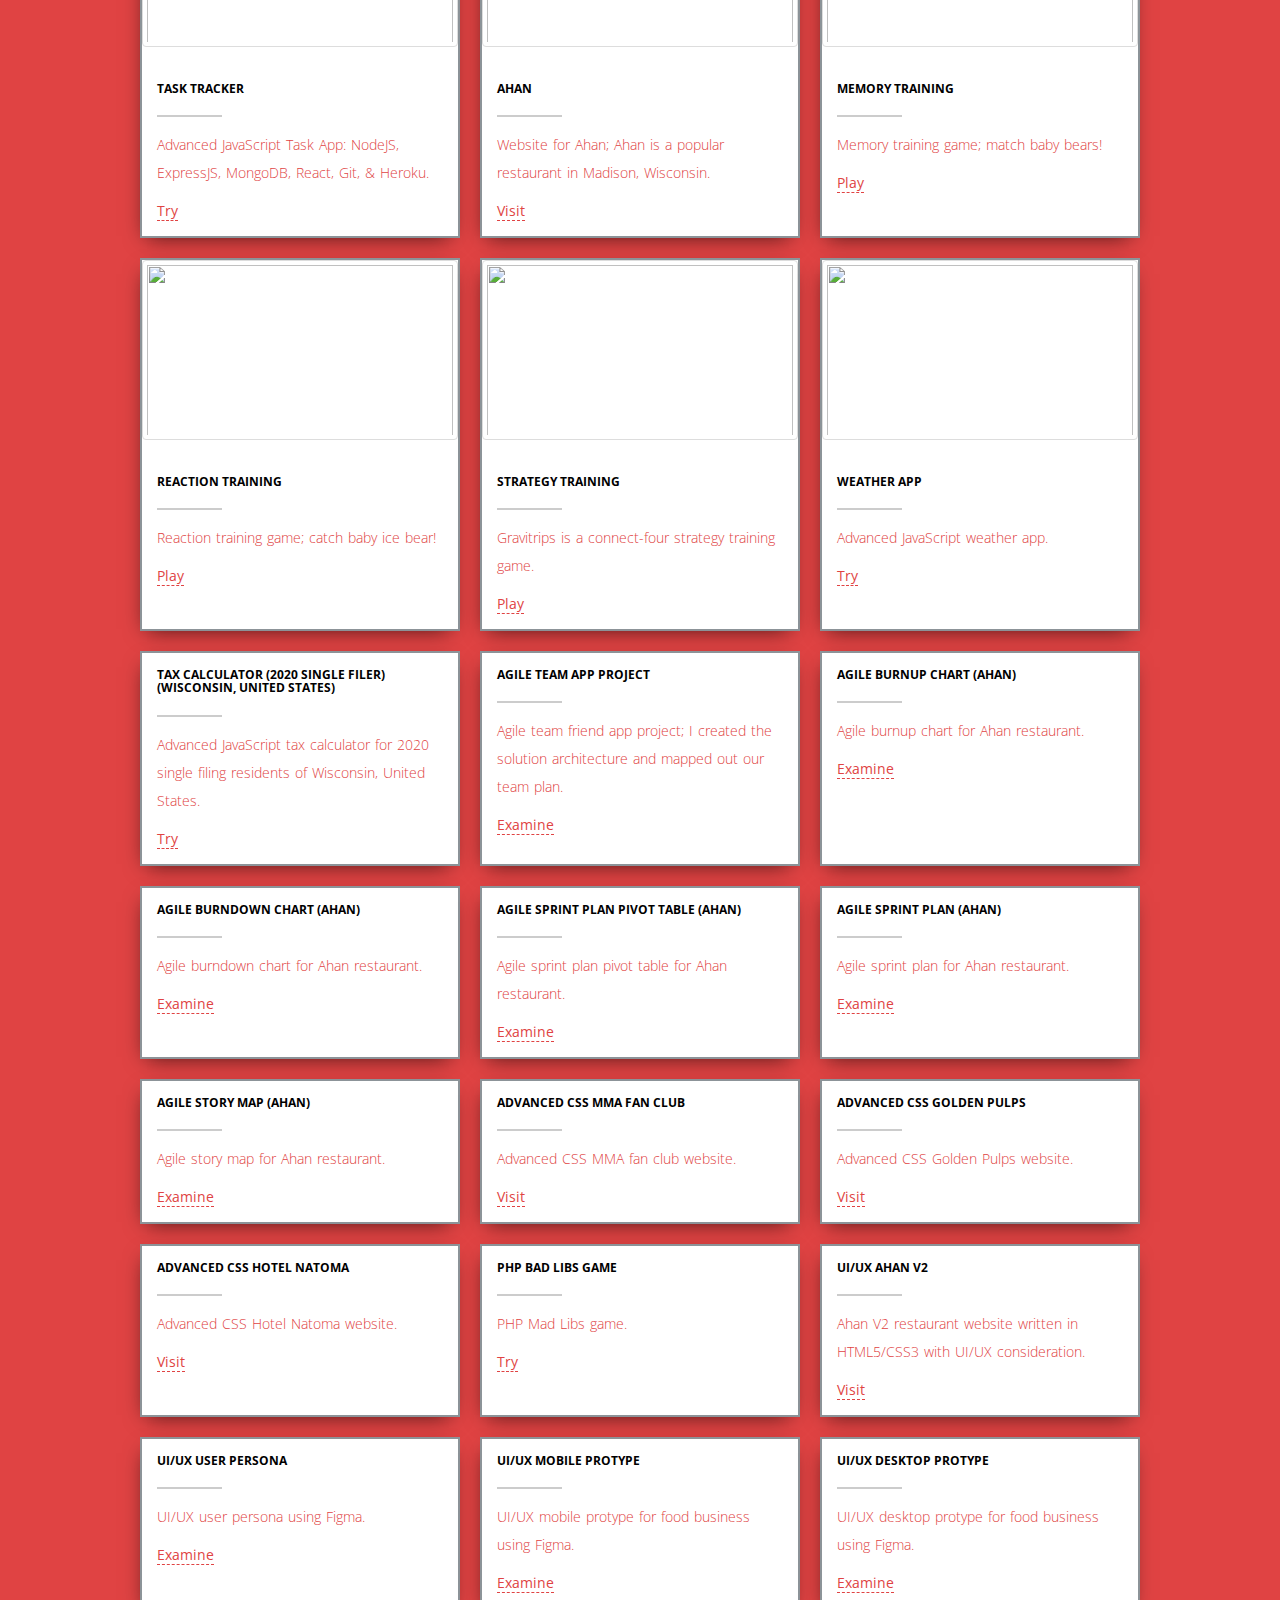
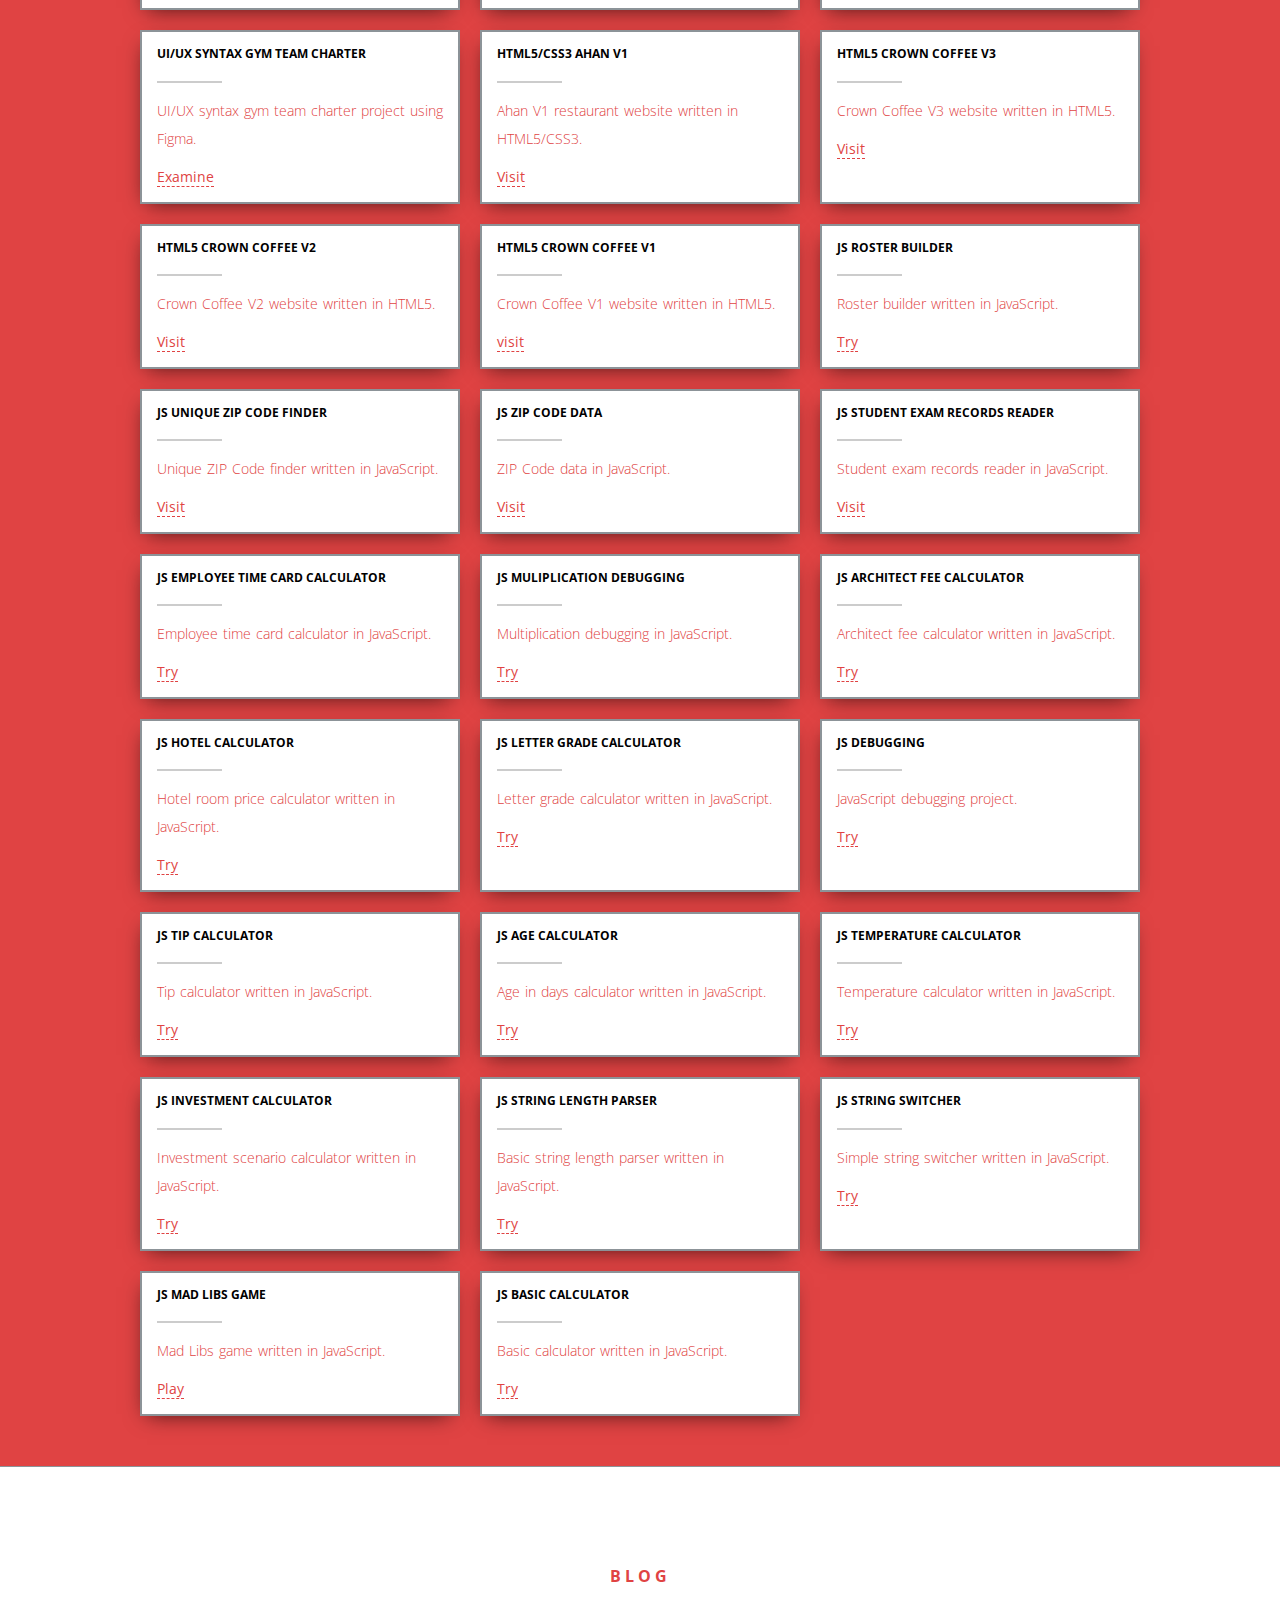
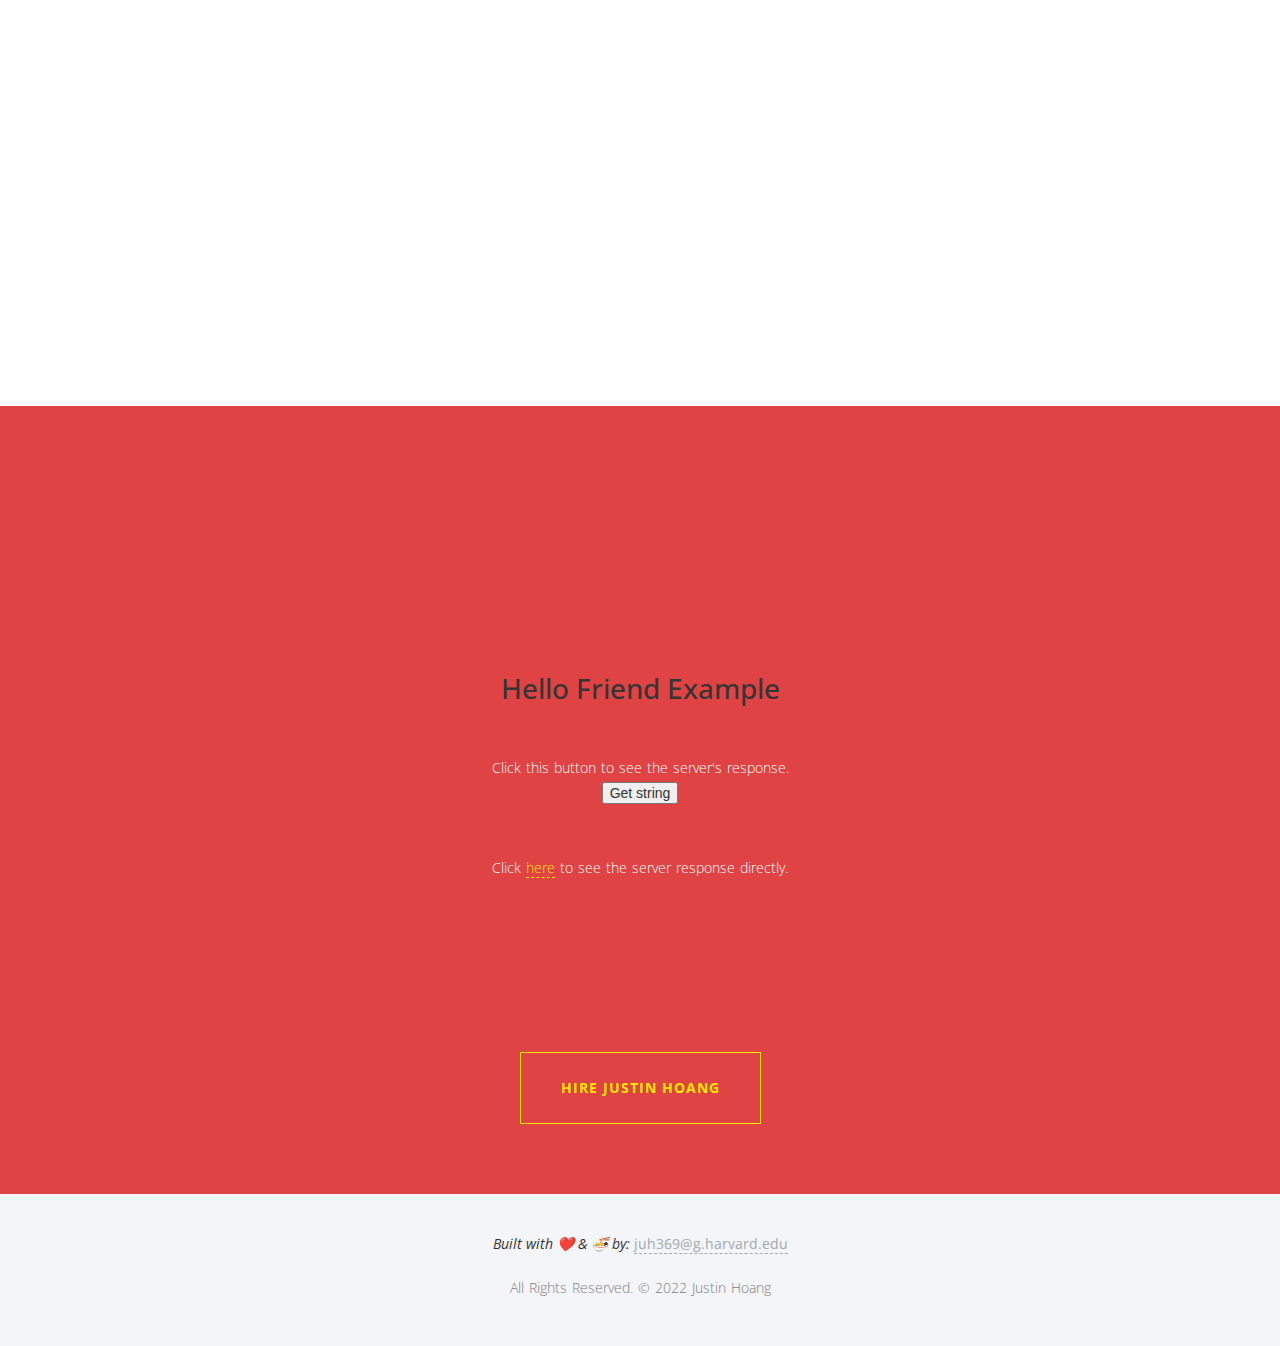
==== commit 811a2703: "Add content to index.html and dependencies to pom.xml" ====
--- a/portfolio/src/main/webapp/index.html
+++ b/portfolio/src/main/webapp/index.html
@@ -47,17 +47,28 @@
                     <div class = "icon-list">
                         <a href = "index.html#home"><i
                                 class = "fa fa-fw fa-home"></i><span>Home</span></a>
-                        <a href = "index.html#about"><i
-                                class = "fa fa-fw fa-quote-left"></i><span>About</span></a>
+                        <a href = "index.html#abilities"><i
+                                class = "fa fa-fw fa-pencil"></i><span>Abilities
+                        </span></a>
                         <a href = "index.html#education"><i
                                 class = "fa fa-fw fa-graduation-cap"></i><span>Education
                         </span></a>
-                        <a href = "index.html#blog"><i
-                                class = "fa fa-fw fa-rss"></i><span>Blog</span></a>
+                        <a href = "index.html#technical-skills"><i
+                                class = "fa fa-fw fa-laptop"></i><span>Technical
+                                                                  Skills
+                        </span></a>
+                        <a href = "index.html#involvement"><i
+                                class = "fa fa-fw fa-heart"></i><span>Involvement
+                        </span></a>
                         <a href = "index.html#contact"><i
                                 class = "fa fa-fw fa-envelope-o"></i><span>Contact</span></a>
                         <a href = "index.html#portfolio"><i
                                 class = "fa fa-fw fa-picture-o"></i><span>Portfolio</span></a>
+                        <a href = "index.html#blog"><i
+                                class = "fa fa-fw fa-rss"></i><span>Blog</span></a>
+                        <a href = "index.html#sps"><i
+                                class = "fa fa-fw fa-android"></i><span>SPS
+                        </span></a>
                     </div>
                 </nav>
             </div>
@@ -95,7 +106,7 @@
             <!-- Learn More Button -->
             <div class = "row">
                 <div class = "col-md-6 col-md-offset-3 text-center">
-                    <a href = "index.html#about"
+                    <a href = "index.html#abilities"
                        class = "scrollto wow fadeInUp delay-5s ">
                         <p class = "scrollto--arrow"><img
                                 src = "img/scroll-down.webp"
@@ -109,29 +120,58 @@
 </header>
 <main id = "mainContent">
     <!-- ==========================
-    ABOUT SECTION
+    ABILITIES SECTION
     =========================== -->
-    <section class = "intro text-center section-padding color-bg" id = "about">
+    <section class = "intro text-center section-padding color-bg" id =
+            "abilities">
         <div class = "container">
             <!-- WELCOME TEXT -->
             <div class = "row">
                 <div class = "col-md-8 col-md-offset-2 wp1">
-                    <h1 class = "arrow"><span>about</span></h1>
-                    <!-- Headline -->
-                    <!-- about / welcome text -->
-                    <p>I am </p>
-                    <button onclick = "addRandomAbout()">Justin Hoang</button>
-                    <div id = "about-container"></div>
-                </div>
-            </div>
-            <h1>Hello Friend Example</h1>
-            <p>Click this button to see the server's response.</p>
-            <button onclick="showHelloResp();">
-                Get string
-            </button>
-            <p id="hello-container"></p>
-            <p>Click <a href="/hello">here</a> to see the server response
-               directly.</p>
+                    <h1 class = "arrow"><span>Abilities</span></h1>
+                    <!-- Table -->
+                    <table class = "redTable">
+                        <tbody>
+                        <tr>
+                            <td>CS</td>
+                            <td>OOP</td>
+                        </tr>
+                        <tr>
+                            <td>Java</td>
+                            <td>C</td>
+                        </tr>
+                        <tr>
+                            <td>PHP</td>
+                            <td>JS</td>
+                        </tr>
+                        <tr>
+                            <td>CSS</td>
+                            <td>HTML</td>
+                        </tr>
+                        <tr>
+                            <td>AWS</td>
+                            <td>Agile</td>
+                        </tr>
+                        <tr>
+                            <td>MySQL</td>
+                            <td>MongoDB</td>
+                        </tr>
+                        <tr>
+                            <td>React</td>
+                            <td>Node JS</td>
+                        </tr>
+                        <tr>
+                            <td>Express JS</td>
+                            <td>Java EE</td>
+                        </tr>
+                        <tr>
+                            <td>UI/UX</td>
+                            <td>C++</td>
+                        </tr>
+                        </tbody>
+                    </table>
+                </div>
+            </div>
         </div>
     </section>
     <!-- ==========================
@@ -155,6 +195,13 @@
                             </div>
                             <h2>Associate of Applied Science in IT: Web Software
                                 Developer</h2><!-- Title -->
+                            <img src = "img/d3.webp" alt = "degree 3"
+                                 width = "350">
+                            <br/>
+                            <a
+                                    href = "https://www.parchment.com/u/award/de7a463eefc5899583cbfa5d9c2a2e31">Parchment
+                                                                                                                Degree
+                                                                                                                Verification</a>
                             <p>Madison College, School of Applied Science,
                                Engineering and Technology • Madison, WI • May
                                2022</p><!-- Description -->
@@ -204,6 +251,122 @@
         </div>
     </section>
     <!-- ==========================
+    TECHNICAL SKILLS SECTION
+    =========================== -->
+    <section class = "intro text-center section-padding color-bg" id =
+            "technical-skills">
+        <div class = "container">
+            <!-- WELCOME TEXT -->
+            <div class = "row">
+                <div class = "col-md-8 col-md-offset-2 wp1">
+                    <h1 class = "arrow"><span>Technical Skills</span></h1>
+                    <!-- Table -->
+                    <table class = "redTable">
+                        <tbody>
+                        <tr>
+                            <td><strong>Fields of Interest</strong></td>
+                            <td>Software Engineering, Web Application
+                                Development
+                            </td>
+                        </tr>
+                        <tr>
+                            <td><strong>Languages</strong></td>
+                            <td>Java, C, MySQL, JavaScript, PHP, SQL, CSS,
+                                HTML
+                            </td>
+                        </tr>
+                        <tr>
+                            <td><strong>Technologies</strong></td>
+                            <td>IntelliJ IDEA, Hibernate, JUnit, Log4J, GitHub,
+                                Git, Maven, VMWare, MySQL Workbench, Soap UI,
+                                Postman, TomEE+, Tomcat, Materialize, Bootstrap,
+                                Vaadin, Spring Boot, Ant, Gradle, Elastic
+                                Beanstalk, EC2, Cognito
+                            </td>
+                        </tr>
+                        <tr>
+                            <td><strong>Object-Oriented
+                                        Programming<br/></strong></td>
+                            <td>Java, PHP, JavaScript</td>
+                        </tr>
+                        <tr>
+                            <td><strong>Front End</strong></td>
+                            <td>HTML, CSS, JavaScript, Bootstrap, Figma,
+                                Understrap, WordPress, Bulma
+                            </td>
+                        </tr>
+                        <tr>
+                            <td><strong>Back End</strong></td>
+                            <td>Java, SQL, PHP, JSP Servlets, MySQL, Tomcat, MS
+                                Access, Java EE, ANT, Maven, Gradle
+                            </td>
+                        </tr>
+                        <tr>
+                            <td><strong>Operating Systems</strong></td>
+                            <td>Ubuntu, Linux, UNIX, macOS, Windows, iOS,
+                                Android
+                            </td>
+                        </tr>
+                        <tr>
+                            <td><strong>Design Patterns</strong></td>
+                            <td>MVC, Factory, Abstract Factory, Singleton,
+                                Builder, Fa&ccedil;ade, DAO
+                            </td>
+                        </tr>
+                        <tr>
+                            <td><strong>Data Structures</strong></td>
+                            <td>Tree, Array, Stack, List, Set, Map, Queue</td>
+                        </tr>
+                        </tbody>
+                    </table>
+                </div>
+            </div>
+        </div>
+    </section>
+    <!-- ==========================
+    INVOLVEMENT SECTION
+    =========================== -->
+    <section class = "text-center section-padding" id = "involvement">
+        <div class = "container">
+            <!-- Headline -->
+            <div class = "row">
+                <div class = "col-md-12">
+                    <h1 class = "arrow"><span>Involvement</span></h1>
+                    <!-- Table -->
+                    <table class = "redTable">
+                        <tbody>
+                        <tr>
+                            <td><strong>&Alpha;&Alpha;&Alpha; (Alpha Alpha
+                                        Alpha)</strong></td>
+                            <td>(national honors society for first-generation
+                                college students)<br/>Selected &Alpha;&Alpha;&Alpha;
+                                Member
+                            </td>
+                        </tr>
+                        <tr>
+                            <td><strong>&Phi;&Theta;&Kappa; (Phi Theta
+                                        Kappa)</strong></td>
+                            <td>(international honors society for high-achieving
+                                college students)<br/>Selected &Phi;&Theta;&Kappa;
+                                Member
+                            </td>
+                        </tr>
+                        <tr>
+                            <td><strong>&Sigma;&Alpha;&Pi; (Sigma Alpha
+                                        Pi)</strong></td>
+                            <td>(national leadership honors society for
+                                high-achieving college students)<br/>Selected
+                                &Sigma;&Alpha;&Pi; Member
+                            </td>
+                        </tr>
+                        </tbody>
+                    </table>
+                </div>
+            </div>
+            <br><br>
+        </div>
+    </section>
+    <!-- ==========================
     CUSTOM SPACER
     =========================== -->
     <div class = "spacer-cta text-center">
@@ -215,8 +378,712 @@
         </div>
     </div>
     <!-- ==========================
-    BLOG SECTION
+    CONTACT SECTION
     =========================== -->
+    <section class = "text-center section-padding contact-wrap" id = "contact">
+        <div class = "container">
+            <!-- Headline -->
+            <div class = "row">
+                <div class = "col-md-12">
+                    <h1 class = "arrow"><span>contact</span></h1>
+                </div>
+            </div>
+            <div class = "row contact-details">
+                <!-- Address Box -->
+                <div class = "col-md-4">
+                    <div class = "dark-box box-hover">
+                        <h2>
+                            <i class = "fa fa-map-marker"></i><span>Location</span>
+                        </h2>
+                        <p>Madison, Wisconsin</p>
+                    </div>
+                </div>
+                <!-- E-Mail Box -->
+                <div class = "col-md-4">
+                    <div class = "dark-box box-hover">
+                        <h2>
+                            <i class = "fa fa-paper-plane"></i><span>Email</span>
+                        </h2>
+                        <p><a href = "index.html#">juh369@g.harvard.edu</a></p>
+                    </div>
+                </div>
+                <!-- Phone Number Box -->
+                <div class = "col-md-4">
+                    <div class = "dark-box box-hover">
+                        <h2><i class = "fa fa-mobile"></i><span>Phone</span>
+                        </h2>
+                        <p>+1 (646) 854-6448</p>
+                    </div>
+                </div>
+            </div>
+        
+        </div>
+    </section>
+    <!-- ==========================
+    CUSTOM SPACER
+    =========================== -->
+    <div class = "spacer-cta text-center">
+        <div class = "container">
+            <div class = "row">
+                <div class = "col-md-12">
+                </div>
+            </div>
+        </div>
+    </div>
+    <!-- ==========================
+    PORTFOLIO SECTION
+    =========================== -->
+    <section class = "swag text-center" id = "portfolio">
+        <div class = "container">
+            <!-- Headline -->
+            <div class = "row">
+                <div class = "col-md-12">
+                    <h1 class = "arrow"><span>Projects</span>
+                    </h1>
+                </div>
+            </div>
+        </div>
+    </section>
+    
+    <section class = "s1">
+        <div class = "main-container">
+            <div class = "post-wrapper">
+                <div class = "post">
+                    <img class = "thumbnail"
+                         src = "img/projects/task-tracker.webp">
+                    <div class = "post-preview">
+                        <h6 class = "post-title">Task Tracker
+                        </h6>
+                        <p class = "post-intro">Advanced JavaScript Task App:
+                                                NodeJS, ExpressJS, MongoDB,
+                                                React, Git, & Heroku.
+                        </p>
+                        <a href = "https://tasktrackerjkh.herokuapp.com/">Try
+                        </a>
+                    </div>
+                </div>
+                
+                <div class = "post">
+                    <img class = "thumbnail" src = "img/projects/ahan.webp">
+                    <div class = "post-preview">
+                        <h6 class = "post-title">Ahan
+                        </h6>
+                        <p class = "post-intro">Website for Ahan; Ahan
+                                                is
+                                                a popular restaurant in Madison,
+                                                Wisconsin.
+                        </p>
+                        <a href = "https://ahanmadison.com">Visit
+                        </a>
+                    </div>
+                </div>
+                
+                
+                <div class = "post">
+                    <img class = "thumbnail"
+                         src = "img/projects/memory-training.webp">
+                    <div class = "post-preview">
+                        <h6 class = "post-title">Memory Training
+                        </h6>
+                        <p class = "post-intro">Memory training game;
+                                                match baby bears!
+                        </p>
+                        <a href = "https://justinhoang.org/memory.html">Play
+                        </a>
+                    </div>
+                </div>
+                
+                
+                <div class = "post">
+                    <img class = "thumbnail"
+                         src = "img/projects/reaction-training.webp">
+                    <div class = "post-preview">
+                        <h6 class = "post-title">Reaction Training
+                        </h6>
+                        <p class = "post-intro">Reaction training
+                                                game;
+                                                catch baby ice bear!
+                        </p>
+                        <a href = "https://justinhoang.org/reaction.html">Play
+                        </a>
+                    </div>
+                </div>
+                
+                
+                <div class = "post">
+                    <img class = "thumbnail"
+                         src = "img/projects/gravitrips.webp">
+                    <div class = "post-preview">
+                        <h6 class = "post-title">Strategy Training
+                        </h6>
+                        <p class = "post-intro">Gravitrips is a
+                                                connect-four strategy training
+                                                game.
+                        </p>
+                        <a href = "https://justinhoang.org/gravitrips.html">Play
+                        </a>
+                    </div>
+                </div>
+                
+                
+                <div class = "post">
+                    <img class = "thumbnail"
+                         src = "img/projects/weather-observation.webp">
+                    <div class = "post-preview">
+                        <h6 class = "post-title">Weather App
+                        </h6>
+                        <p class = "post-intro">Advanced JavaScript weather app.
+                        </p>
+                        <a href = "https://justinhoang.org/weather-app.html">Try
+                        </a>
+                    </div>
+                </div>
+                
+                <div class = "post">
+                    <!-- <img class="thumbnail"
+                                src="img/projects/x.webp"> -->
+                    <div class = "post-preview">
+                        <h6 class = "post-title">Tax Calculator (2020 Single
+                                                 Filer) (Wisconsin, United
+                                                 States)
+                        </h6>
+                        <p class = "post-intro">Advanced JavaScript tax
+                                                calculator for 2020 single
+                                                filing residents of Wisconsin,
+                                                United States.
+                        </p>
+                        <a href = "https://justinhoang.org/tax-calculator.html">Try
+                        </a>
+                    </div>
+                </div>
+                
+                <div class = "post">
+                    <!-- <img class="thumbnail"
+                                src="img/projects/x.webp"> -->
+                    <div class = "post-preview">
+                        <h6 class = "post-title">Agile Team App Project
+                        </h6>
+                        <p class = "post-intro">Agile team friend app project; I
+                                                created the solution
+                                                architecture and mapped out our
+                                                team plan.
+                        </p>
+                        <a href = "https://justinhoang.org/justin-hoang-agile-team-friend-app.pdf">Examine
+                        </a>
+                    </div>
+                </div>
+                
+                <div class = "post">
+                    <!-- <img class="thumbnail"
+                                src="img/projects/x.webp"> -->
+                    <div class = "post-preview">
+                        <h6 class = "post-title">Agile Burnup Chart (Ahan)
+                        </h6>
+                        <p class = "post-intro">Agile burnup chart for Ahan
+                                                restaurant.
+                        </p>
+                        <a href = "https://justinhoang.org/justin-hoang-agile-burnup-chart-ahan.png">Examine
+                        </a>
+                    </div>
+                </div>
+                
+                <div class = "post">
+                    <!-- <img class="thumbnail"
+                                src="img/projects/x.webp"> -->
+                    <div class = "post-preview">
+                        <h6 class = "post-title">Agile Burndown Chart (Ahan)
+                        </h6>
+                        <p class = "post-intro">Agile burndown chart for Ahan
+                                                restaurant.
+                        </p>
+                        <a href = "https://justinhoang.org/justin-hoang-agile-burndown-chart-ahan.png">Examine
+                        </a>
+                    </div>
+                </div>
+                
+                <div class = "post">
+                    <!-- <img class="thumbnail"
+                                src="img/projects/x.webp"> -->
+                    <div class = "post-preview">
+                        <h6 class = "post-title">Agile Sprint Plan Pivot Table
+                                                 (Ahan)
+                        </h6>
+                        <p class = "post-intro">Agile sprint plan pivot table
+                                                for Ahan restaurant.
+                        </p>
+                        <a href = "https://justinhoang.org/justin-hoang-agile-sprint-plan-pivot-table-ahan.png">Examine
+                        </a>
+                    </div>
+                </div>
+                
+                <div class = "post">
+                    <!-- <img class="thumbnail"
+                                src="img/projects/x.webp"> -->
+                    <div class = "post-preview">
+                        <h6 class = "post-title">Agile Sprint Plan (Ahan)
+                        </h6>
+                        <p class = "post-intro">Agile sprint plan for Ahan
+                                                restaurant.
+                        </p>
+                        <a href = "https://justinhoang.org/justin-hoang-agile-sprint-plan-ahan.png">Examine
+                        </a>
+                    </div>
+                </div>
+                
+                <div class = "post">
+                    <!-- <img class="thumbnail"
+                                src="img/projects/x.webp"> -->
+                    <div class = "post-preview">
+                        <h6 class = "post-title">Agile Story Map (Ahan)
+                        </h6>
+                        <p class = "post-intro">Agile story map for Ahan
+                                                restaurant.
+                        </p>
+                        <a href = "https://justinhoang.org/justin-hoang-agile-story-map-ahan.png">Examine
+                        </a>
+                    </div>
+                </div>
+                
+                <div class = "post">
+                    <!-- <img class="thumbnail"
+                                src="img/projects/x.webp"> -->
+                    <div class = "post-preview">
+                        <h6 class = "post-title">Advanced CSS MMA Fan Club
+                        </h6>
+                        <p class = "post-intro">Advanced CSS MMA fan club
+                                                website.
+                        </p>
+                        <a href = "https://justinhoang.org/mma-fan-club-index.html">Visit
+                        </a>
+                    </div>
+                </div>
+                
+                <div class = "post">
+                    <!-- <img class="thumbnail"
+                                src="img/projects/x.webp"> -->
+                    <div class = "post-preview">
+                        <h6 class = "post-title">Advanced CSS Golden Pulps
+                        </h6>
+                        <p class = "post-intro">Advanced CSS Golden Pulps
+                                                website.
+                        </p>
+                        <a href = "https://justinhoang.org/golden-pulps-index.html">Visit
+                        </a>
+                    </div>
+                </div>
+                
+                <div class = "post">
+                    <!-- <img class="thumbnail"
+                                src="img/projects/x.webp"> -->
+                    <div class = "post-preview">
+                        <h6 class = "post-title">Advanced CSS Hotel Natoma
+                        </h6>
+                        <p class = "post-intro">Advanced CSS Hotel Natoma
+                                                website.
+                        </p>
+                        <a href = "https://justinhoang.org/hotel-natoma-index.html">Visit
+                        </a>
+                    </div>
+                </div>
+                
+                <div class = "post">
+                    <!-- <img class="thumbnail"
+                                src="img/projects/x.webp"> -->
+                    <div class = "post-preview">
+                        <h6 class = "post-title">PHP Bad Libs Game
+                        </h6>
+                        <p class = "post-intro">PHP Mad Libs game.
+                        </p>
+                        <a href = "https://justinhoang.org/php-badlibs-index.php">Try
+                        </a>
+                    </div>
+                </div>
+                
+                <div class = "post">
+                    <!-- <img class="thumbnail"
+                                src="img/projects/x.webp"> -->
+                    <div class = "post-preview">
+                        <h6 class = "post-title">UI/UX Ahan V2
+                        </h6>
+                        <p class = "post-intro">Ahan V2 restaurant website
+                                                written in HTML5/CSS3 with UI/UX
+                                                consideration.
+                        </p>
+                        <a href = "https://justinhoang.org/ahan-v2-index.html">Visit
+                        </a>
+                    </div>
+                </div>
+                
+                <div class = "post">
+                    <!-- <img class="thumbnail"
+                                src="img/projects/x.webp"> -->
+                    <div class = "post-preview">
+                        <h6 class = "post-title">UI/UX User Persona
+                        </h6>
+                        <p class = "post-intro">UI/UX user persona using Figma.
+                        </p>
+                        <a href = "https://justinhoang.org/justin-hoang-uiux-user-persona.pdf">Examine
+                        </a>
+                    </div>
+                </div>
+                
+                <div class = "post">
+                    <!-- <img class="thumbnail"
+                                src="img/projects/x.webp"> -->
+                    <div class = "post-preview">
+                        <h6 class = "post-title">UI/UX Mobile Protype
+                        </h6>
+                        <p class = "post-intro">UI/UX mobile protype for food
+                                                business using Figma.
+                        </p>
+                        <a href = "https://justinhoang.org/justin-hoang-uiux-mobile-prototype.pdf">Examine
+                        </a>
+                    </div>
+                </div>
+                
+                <div class = "post">
+                    <!-- <img class="thumbnail"
+                                src="img/projects/x.webp"> -->
+                    <div class = "post-preview">
+                        <h6 class = "post-title">UI/UX Desktop Protype
+                        </h6>
+                        <p class = "post-intro">UI/UX desktop protype for food
+                                                business using Figma.
+                        </p>
+                        <a href = "https://justinhoang.org/justin-hoang-uiux-desktop-prototype.pdf">Examine
+                        </a>
+                    </div>
+                </div>
+                
+                <div class = "post">
+                    <!-- <img class="thumbnail"
+                                src="img/projects/x.webp"> -->
+                    <div class = "post-preview">
+                        <h6 class = "post-title">UI/UX Syntax Gym Team Charter
+                        </h6>
+                        <p class = "post-intro">UI/UX syntax gym team charter
+                                                project using Figma.
+                        </p>
+                        <a href = "https://justinhoang.org/justin-hoang-uiux-team-charter-syntax-gym.pdf">Examine
+                        </a>
+                    </div>
+                </div>
+                
+                <div class = "post">
+                    <!-- <img class="thumbnail"
+                                src="img/projects/x.webp"> -->
+                    <div class = "post-preview">
+                        <h6 class = "post-title">HTML5/CSS3 Ahan V1
+                        </h6>
+                        <p class = "post-intro">Ahan V1 restaurant website
+                                                written in HTML5/CSS3.
+                        </p>
+                        <a href = "https://justinhoang.org/ahan-v1-index.html">Visit
+                        </a>
+                    </div>
+                </div>
+                
+                <div class = "post">
+                    <!-- <img class="thumbnail"
+                                src="img/projects/x.webp"> -->
+                    <div class = "post-preview">
+                        <h6 class = "post-title">HTML5 Crown Coffee V3
+                        </h6>
+                        <p class = "post-intro">Crown Coffee V3 website written
+                                                in HTML5.
+                        </p>
+                        <a href = "https://justinhoang.org/crown-coffee-v3-index.html">Visit
+                        </a>
+                    </div>
+                </div>
+                
+                <div class = "post">
+                    <!-- <img class="thumbnail"
+                                src="img/projects/x.webp"> -->
+                    <div class = "post-preview">
+                        <h6 class = "post-title">HTML5 Crown Coffee V2
+                        </h6>
+                        <p class = "post-intro">Crown Coffee V2 website written
+                                                in HTML5.
+                        </p>
+                        <a href = "https://justinhoang.org/crown-coffee-v2-index.html">Visit
+                        </a>
+                    </div>
+                </div>
+                
+                <div class = "post">
+                    <!-- <img class="thumbnail"
+                                src="img/projects/x.webp"> -->
+                    <div class = "post-preview">
+                        <h6 class = "post-title">HTML5 Crown Coffee V1
+                        </h6>
+                        <p class = "post-intro">Crown Coffee V1 website written
+                                                in HTML5.
+                        </p>
+                        <a href = "https://justinhoang.org/crown-coffee-v1-index.html">visit
+                        </a>
+                    </div>
+                </div>
+                
+                <div class = "post">
+                    <!-- <img class="thumbnail"
+                                src="img/projects/x.webp"> -->
+                    <div class = "post-preview">
+                        <h6 class = "post-title">JS Roster Builder
+                        </h6>
+                        <p class = "post-intro">Roster builder written in
+                                                JavaScript.
+                        </p>
+                        <a href = "https://justinhoang.org/js-roster-builder.html">Try
+                        </a>
+                    </div>
+                </div>
+                
+                <div class = "post">
+                    <!-- <img class="thumbnail"
+                                src="img/projects/x.webp"> -->
+                    <div class = "post-preview">
+                        <h6 class = "post-title">JS Unique ZIP Code FInder
+                        </h6>
+                        <p class = "post-intro">Unique ZIP Code finder written
+                                                in JavaScript.
+                        </p>
+                        <a href = "https://justinhoang.org/js-unique-zip-code-finder.html">Visit
+                        </a>
+                    </div>
+                </div>
+                
+                <div class = "post">
+                    <!-- <img class="thumbnail"
+                                src="img/projects/x.webp"> -->
+                    <div class = "post-preview">
+                        <h6 class = "post-title">JS ZIP Code Data
+                        </h6>
+                        <p class = "post-intro">ZIP Code data in JavaScript.
+                        </p>
+                        <a href = "https://justinhoang.org/js-zip-code-data.html">Visit
+                        </a>
+                    </div>
+                </div>
+                
+                <div class = "post">
+                    <!-- <img class="thumbnail"
+                                src="img/projects/x.webp"> -->
+                    <div class = "post-preview">
+                        <h6 class = "post-title">JS Student Exam Records Reader
+                        </h6>
+                        <p class = "post-intro">Student exam records reader in
+                                                JavaScript.
+                        </p>
+                        <a href = "https://justinhoang.org/js-student-exam-records-reader.html">Visit
+                        </a>
+                    </div>
+                </div>
+                
+                <div class = "post">
+                    <!-- <img class="thumbnail"
+                                src="img/projects/x.webp"> -->
+                    <div class = "post-preview">
+                        <h6 class = "post-title">JS Employee Time Card
+                                                 Calculator
+                        </h6>
+                        <p class = "post-intro">Employee time card calculator in
+                                                JavaScript.
+                        </p>
+                        <a href = "https://justinhoang.org/js-employee-time-card-calculator.html">Try
+                        </a>
+                    </div>
+                </div>
+                
+                <div class = "post">
+                    <!-- <img class="thumbnail"
+                                src="img/projects/x.webp"> -->
+                    <div class = "post-preview">
+                        <h6 class = "post-title">JS Muliplication Debugging
+                        </h6>
+                        <p class = "post-intro">Multiplication debugging in
+                                                JavaScript.
+                        </p>
+                        <a href = "https://justinhoang.org/js-multiplication-debugging.html">Try
+                        </a>
+                    </div>
+                </div>
+                
+                <div class = "post">
+                    <!-- <img class="thumbnail"
+                                src="img/projects/x.webp"> -->
+                    <div class = "post-preview">
+                        <h6 class = "post-title">JS Architect Fee Calculator
+                        </h6>
+                        <p class = "post-intro">Architect fee calculator written
+                                                in JavaScript.
+                        </p>
+                        <a href = "https://justinhoang.org/js-architect-fee-calculator.html">Try
+                        </a>
+                    </div>
+                </div>
+                
+                
+                <div class = "post">
+                    <!-- <img class="thumbnail"
+                                src="img/projects/x.webp"> -->
+                    <div class = "post-preview">
+                        <h6 class = "post-title">JS Hotel Calculator
+                        </h6>
+                        <p class = "post-intro">Hotel room price calculator
+                                                written in JavaScript.
+                        </p>
+                        <a href = "https://justinhoang.org/js-hotel-calculator.html">Try
+                        </a>
+                    </div>
+                </div>
+                
+                <div class = "post">
+                    <!-- <img class="thumbnail"
+                                src="img/projects/x.webp"> -->
+                    <div class = "post-preview">
+                        <h6 class = "post-title">JS Letter Grade Calculator
+                        </h6>
+                        <p class = "post-intro">Letter grade calculator written
+                                                in JavaScript.
+                        </p>
+                        <a href = "https://justinhoang.org/js-letter-grade-calculator.html">Try
+                        </a>
+                    </div>
+                </div>
+                
+                <div class = "post">
+                    <!-- <img class="thumbnail"
+                                src="img/projects/x.webp"> -->
+                    <div class = "post-preview">
+                        <h6 class = "post-title">JS Debugging
+                        </h6>
+                        <p class = "post-intro">JavaScript debugging project.
+                        </p>
+                        <a href = "https://justinhoang.org/js-debugging.html">Try
+                        </a>
+                    </div>
+                </div>
+                
+                <div class = "post">
+                    <!-- <img class="thumbnail"
+                                src="img/projects/x.webp"> -->
+                    <div class = "post-preview">
+                        <h6 class = "post-title">JS Tip Calculator
+                        </h6>
+                        <p class = "post-intro">Tip calculator written in
+                                                JavaScript.
+                        </p>
+                        <a href = "https://justinhoang.org/js-tip-calculator.html">Try
+                        </a>
+                    </div>
+                </div>
+                
+                <div class = "post">
+                    <!-- <img class="thumbnail"
+                                src="img/projects/x.webp"> -->
+                    <div class = "post-preview">
+                        <h6 class = "post-title">JS Age Calculator
+                        </h6>
+                        <p class = "post-intro">Age in days calculator written
+                                                in JavaScript.
+                        </p>
+                        <a href = "https://justinhoang.org/js-age-calculator.html">Try
+                        </a>
+                    </div>
+                </div>
+                
+                <div class = "post">
+                    <!-- <img class="thumbnail"
+                                src="img/projects/x.webp"> -->
+                    <div class = "post-preview">
+                        <h6 class = "post-title">JS Temperature Calculator
+                        </h6>
+                        <p class = "post-intro">Temperature calculator written
+                                                in JavaScript.
+                        </p>
+                        <a href = "https://justinhoang.org/js-temperature-calculator.html">Try
+                        </a>
+                    </div>
+                </div>
+                
+                <div class = "post">
+                    <!-- <img class="thumbnail"
+                                src="img/projects/x.webp"> -->
+                    <div class = "post-preview">
+                        <h6 class = "post-title">JS Investment Calculator
+                        </h6>
+                        <p class = "post-intro">Investment scenario calculator
+                                                written in JavaScript.
+                        </p>
+                        <a href = "https://justinhoang.org/js-investment-calculator.html">Try
+                        </a>
+                    </div>
+                </div>
+                
+                <div class = "post">
+                    <!-- <img class="thumbnail"
+                                src="img/projects/x.webp"> -->
+                    <div class = "post-preview">
+                        <h6 class = "post-title">JS String Length Parser
+                        </h6>
+                        <p class = "post-intro">Basic string length parser
+                                                written in JavaScript.
+                        </p>
+                        <a href = "https://justinhoang.org/js-basic-string-length-parser.html">Try
+                        </a>
+                    </div>
+                </div>
+                
+                <div class = "post">
+                    <!-- <img class="thumbnail"
+                                src="img/projects/x.webp"> -->
+                    <div class = "post-preview">
+                        <h6 class = "post-title">JS String Switcher
+                        </h6>
+                        <p class = "post-intro">Simple string switcher written
+                                                in JavaScript.
+                        </p>
+                        <a href = "https://justinhoang.org/js-string-switcher.html">Try
+                        </a>
+                    </div>
+                </div>
+                
+                <div class = "post">
+                    <!-- <img class="thumbnail"
+                                src="img/projects/x.webp"> -->
+                    <div class = "post-preview">
+                        <h6 class = "post-title">JS Mad Libs Game
+                        </h6>
+                        <p class = "post-intro">Mad Libs game written in
+                                                JavaScript.
+                        </p>
+                        <a href = "https://justinhoang.org/js-mad-libs-game.html">Play
+                        </a>
+                    </div>
+                </div>
+                
+                <div class = "post">
+                    <!-- <img class="thumbnail"
+                                src="img/projects/x.webp"> -->
+                    <div class = "post-preview">
+                        <h6 class = "post-title">JS Basic Calculator
+                        </h6>
+                        <p class = "post-intro">Basic calculator written in
+                                                JavaScript.
+                        </p>
+                        <a href = "https://justinhoang.org/js-basic-calculator.html">Try
+                        </a>
+                    </div>
+                </div>
+            
+            
+            </div>
+        </div>
+    </section>
+    <!-- ==========================
+   BLOG SECTION
+   =========================== -->
     <section class = "text-center section-padding" id = "blog">
         <div class = "container">
             <!-- Headline -->
@@ -292,721 +1159,33 @@
             </div>
         </div>
     </section>
-    <!-- ==========================
-    CUSTOM SPACER
-    =========================== -->
-    <div class = "spacer-cta text-center">
-        <div class = "container">
-            <div class = "row">
-                <div class = "col-md-12">
-                </div>
-            </div>
-        </div>
-    </div>
-    <!-- ==========================
-    CONTACT SECTION
-    =========================== -->
-    <section class = "text-center section-padding contact-wrap" id = "contact">
-        <div class = "container">
-            <!-- Headline -->
-            <div class = "row">
-                <div class = "col-md-12">
-                    <h1 class = "arrow"><span>contact</span></h1>
-                </div>
-            </div>
-            <div class = "row contact-details">
-                <!-- Address Box -->
-                <div class = "col-md-4">
-                    <div class = "dark-box box-hover">
-                        <h2>
-                            <i class = "fa fa-map-marker"></i><span>Location</span>
-                        </h2>
-                        <p>Madison, Wisconsin</p>
-                    </div>
-                </div>
-                <!-- E-Mail Box -->
-                <div class = "col-md-4">
-                    <div class = "dark-box box-hover">
-                        <h2>
-                            <i class = "fa fa-paper-plane"></i><span>Email</span>
-                        </h2>
-                        <p><a href = "index.html#">juh369@g.harvard.edu</a></p>
-                    </div>
-                </div>
-                <!-- Phone Number Box -->
-                <div class = "col-md-4">
-                    <div class = "dark-box box-hover">
-                        <h2><i class = "fa fa-mobile"></i><span>Phone</span>
-                        </h2>
-                        <p>+1 (646) 854-6448</p>
-                    </div>
-                </div>
-            </div>
-        
-        </div>
-    </section>
-    <!-- ==========================
-    CUSTOM SPACER
-    =========================== -->
-    <div class = "spacer-cta text-center">
-        <div class = "container">
-            <div class = "row">
-                <div class = "col-md-12">
-                </div>
-            </div>
-        </div>
-    </div>
-    <!-- ==========================
-    PORTFOLIO SECTION
-    =========================== -->
-    <section class = "swag text-center" id = "portfolio">
-        <div class = "container">
-            <!-- Headline -->
-            <div class = "row">
-                <div class = "col-md-12">
-                <h1 class = "arrow"><span>Projects</span>
-                </h1>
-                </div>
-            </div>
-        </div>
-    </section>
-    
-    <section class = "s1">
-        <div class = "main-container">
-            <div class = "post-wrapper">
-                <div class = "post">
-                    <img class = "thumbnail"
-                         src = "img/projects/task-tracker.webp">
-                    <div class = "post-preview">
-                        <h6 class = "post-title">Task Tracker
-                        </h6>
-                        <p class = "post-intro">Advanced JavaScript Task App:
-                                                NodeJS, ExpressJS, MongoDB,
-                                                React, Git, & Heroku.
-                        </p>
-                        <a href = "https://tasktrackerjkh.herokuapp.com/">Try
-                        </a>
-                    </div>
-                </div>
-                
-                <div class = "post">
-                    <img class = "thumbnail" src = "img/projects/ahan.webp">
-                    <div class = "post-preview">
-                        <h6 class = "post-title">Ahan
-                        </h6>
-                        <p class = "post-intro">Website for Ahan; Ahan
-                                                is
-                                                a popular restaurant in Madison,
-                                                Wisconsin.
-                        </p>
-                        <a href = "https://ahanmadison.com">Visit
-                        </a>
-                    </div>
-                </div>
-                
-                
-                <div class = "post">
-                    <img class = "thumbnail"
-                         src = "img/projects/memory-training.webp">
-                    <div class = "post-preview">
-                        <h6 class = "post-title">Memory Training
-                        </h6>
-                        <p class = "post-intro">Memory training game;
-                                                match baby bears!
-                        </p>
-                        <a href = "https://justinhoang.org/memory.html">Play
-                        </a>
-                    </div>
-                </div>
-                
-                
-                <div class = "post">
-                    <img class = "thumbnail"
-                         src = "img/projects/reaction-training.webp">
-                    <div class = "post-preview">
-                        <h6 class = "post-title">Reaction Training
-                        </h6>
-                        <p class = "post-intro">Reaction training
-                                                game;
-                                                catch baby ice bear!
-                        </p>
-                        <a href = "https://justinhoang.org/reaction.html">Play
-                        </a>
-                    </div>
-                </div>
-                
-                
-                <div class = "post">
-                    <img class = "thumbnail"
-                         src = "img/projects/gravitrips.webp">
-                    <div class = "post-preview">
-                        <h6 class = "post-title">Strategy Training
-                        </h6>
-                        <p class = "post-intro">Gravitrips is a
-                                                connect-four strategy training
-                                                game.
-                        </p>
-                        <a href = "https://justinhoang.org/gravitrips.html">Play
-                        </a>
-                    </div>
-                </div>
-                
-                
-                <div class = "post">
-                    <img class = "thumbnail"
-                         src = "img/projects/weather-observation.webp">
-                    <div class = "post-preview">
-                        <h6 class = "post-title">Weather App
-                        </h6>
-                        <p class = "post-intro">Advanced JavaScript weather app.
-                        </p>
-                        <a href = "https://justinhoang.org/weather-app.html">Try
-                        </a>
-                    </div>
-                </div>
-                
-                <div class = "post">
-                    <!-- <img class="thumbnail"
-                                src="img/projects/x.webp"> -->
-                    <div class = "post-preview">
-                        <h6 class = "post-title">Tax Calculator (2020 Single
-                                                 Filer) (Wisconsin, United
-                                                 States)
-                        </h6>
-                        <p class = "post-intro">Advanced JavaScript tax
-                                                calculator for 2020 single
-                                                filing residents of Wisconsin,
-                                                United States.
-                        </p>
-                        <a href = "https://justinhoang.org/tax-calculator.html">Try
-                        </a>
-                    </div>
-                </div>
-                
-                <div class = "post">
-                    <!-- <img class="thumbnail"
-                                src="img/projects/x.webp"> -->
-                    <div class = "post-preview">
-                        <h6 class = "post-title">Agile Team App Project
-                        </h6>
-                        <p class = "post-intro">Agile team friend app project; I
-                                                created the solution
-                                                architecture and mapped out our
-                                                team plan.
-                        </p>
-                        <a href = "https://justinhoang.org/justin-hoang-agile-team-friend-app.pdf">Examine
-                        </a>
-                    </div>
-                </div>
-                
-                <div class = "post">
-                    <!-- <img class="thumbnail"
-                                src="img/projects/x.webp"> -->
-                    <div class = "post-preview">
-                        <h6 class = "post-title">Agile Burnup Chart (Ahan)
-                        </h6>
-                        <p class = "post-intro">Agile burnup chart for Ahan
-                                                restaurant.
-                        </p>
-                        <a href = "https://justinhoang.org/justin-hoang-agile-burnup-chart-ahan.png">Examine
-                        </a>
-                    </div>
-                </div>
-                
-                <div class = "post">
-                    <!-- <img class="thumbnail"
-                                src="img/projects/x.webp"> -->
-                    <div class = "post-preview">
-                        <h6 class = "post-title">Agile Burndown Chart (Ahan)
-                        </h6>
-                        <p class = "post-intro">Agile burndown chart for Ahan
-                                                restaurant.
-                        </p>
-                        <a href = "https://justinhoang.org/justin-hoang-agile-burndown-chart-ahan.png">Examine
-                        </a>
-                    </div>
-                </div>
-                
-                <div class = "post">
-                    <!-- <img class="thumbnail"
-                                src="img/projects/x.webp"> -->
-                    <div class = "post-preview">
-                        <h6 class = "post-title">Agile Sprint Plan Pivot Table
-                                                 (Ahan)
-                        </h6>
-                        <p class = "post-intro">Agile sprint plan pivot table
-                                                for Ahan restaurant.
-                        </p>
-                        <a href = "https://justinhoang.org/justin-hoang-agile-sprint-plan-pivot-table-ahan.png">Examine
-                        </a>
-                    </div>
-                </div>
-                
-                <div class = "post">
-                    <!-- <img class="thumbnail"
-                                src="img/projects/x.webp"> -->
-                    <div class = "post-preview">
-                        <h6 class = "post-title">Agile Sprint Plan (Ahan)
-                        </h6>
-                        <p class = "post-intro">Agile sprint plan for Ahan
-                                                restaurant.
-                        </p>
-                        <a href = "https://justinhoang.org/justin-hoang-agile-sprint-plan-ahan.png">Examine
-                        </a>
-                    </div>
-                </div>
-                
-                <div class = "post">
-                    <!-- <img class="thumbnail"
-                                src="img/projects/x.webp"> -->
-                    <div class = "post-preview">
-                        <h6 class = "post-title">Agile Story Map (Ahan)
-                        </h6>
-                        <p class = "post-intro">Agile story map for Ahan
-                                                restaurant.
-                        </p>
-                        <a href = "https://justinhoang.org/justin-hoang-agile-story-map-ahan.png">Examine
-                        </a>
-                    </div>
-                </div>
-                
-                <div class = "post">
-                    <!-- <img class="thumbnail"
-                                src="img/projects/x.webp"> -->
-                    <div class = "post-preview">
-                        <h6 class = "post-title">Advanced CSS MMA Fan Club
-                        </h6>
-                        <p class = "post-intro">Advanced CSS MMA fan club
-                                                website.
-                        </p>
-                        <a href = "https://justinhoang.org/mma-fan-club-index.html">Visit
-                        </a>
-                    </div>
-                </div>
-                
-                <div class = "post">
-                    <!-- <img class="thumbnail"
-                                src="img/projects/x.webp"> -->
-                    <div class = "post-preview">
-                        <h6 class = "post-title">Advanced CSS Golden Pulps
-                        </h6>
-                        <p class = "post-intro">Advanced CSS Golden Pulps
-                                                website.
-                        </p>
-                        <a href = "https://justinhoang.org/golden-pulps-index.html">Visit
-                        </a>
-                    </div>
-                </div>
-                
-                <div class = "post">
-                    <!-- <img class="thumbnail"
-                                src="img/projects/x.webp"> -->
-                    <div class = "post-preview">
-                        <h6 class = "post-title">Advanced CSS Hotel Natoma
-                        </h6>
-                        <p class = "post-intro">Advanced CSS Hotel Natoma
-                                                website.
-                        </p>
-                        <a href = "https://justinhoang.org/hotel-natoma-index.html">Visit
-                        </a>
-                    </div>
-                </div>
-                
-                <div class = "post">
-                    <!-- <img class="thumbnail"
-                                src="img/projects/x.webp"> -->
-                    <div class = "post-preview">
-                        <h6 class = "post-title">PHP Bad Libs Game
-                        </h6>
-                        <p class = "post-intro">PHP Mad Libs game.
-                        </p>
-                        <a href = "https://justinhoang.org/php-badlibs-index.php">Try
-                        </a>
-                    </div>
-                </div>
-                
-                <div class = "post">
-                    <!-- <img class="thumbnail"
-                                src="img/projects/x.webp"> -->
-                    <div class = "post-preview">
-                        <h6 class = "post-title">UI/UX Ahan V2
-                        </h6>
-                        <p class = "post-intro">Ahan V2 restaurant website
-                                                written in HTML5/CSS3 with UI/UX
-                                                consideration.
-                        </p>
-                        <a href = "https://justinhoang.org/ahan-v2-index.html">Visit
-                        </a>
-                    </div>
-                </div>
-                
-                <div class = "post">
-                    <!-- <img class="thumbnail"
-                                src="img/projects/x.webp"> -->
-                    <div class = "post-preview">
-                        <h6 class = "post-title">UI/UX User Persona
-                        </h6>
-                        <p class = "post-intro">UI/UX user persona using Figma.
-                        </p>
-                        <a href = "https://justinhoang.org/justin-hoang-uiux-user-persona.pdf">Examine
-                        </a>
-                    </div>
-                </div>
-                
-                <div class = "post">
-                    <!-- <img class="thumbnail"
-                                src="img/projects/x.webp"> -->
-                    <div class = "post-preview">
-                        <h6 class = "post-title">UI/UX Mobile Protype
-                        </h6>
-                        <p class = "post-intro">UI/UX mobile protype for food
-                                                business using Figma.
-                        </p>
-                        <a href = "https://justinhoang.org/justin-hoang-uiux-mobile-prototype.pdf">Examine
-                        </a>
-                    </div>
-                </div>
-                
-                <div class = "post">
-                    <!-- <img class="thumbnail"
-                                src="img/projects/x.webp"> -->
-                    <div class = "post-preview">
-                        <h6 class = "post-title">UI/UX Desktop Protype
-                        </h6>
-                        <p class = "post-intro">UI/UX desktop protype for food
-                                                business using Figma.
-                        </p>
-                        <a href = "https://justinhoang.org/justin-hoang-uiux-desktop-prototype.pdf">Examine
-                        </a>
-                    </div>
-                </div>
-                
-                <div class = "post">
-                    <!-- <img class="thumbnail"
-                                src="img/projects/x.webp"> -->
-                    <div class = "post-preview">
-                        <h6 class = "post-title">UI/UX Syntax Gym Team Charter
-                        </h6>
-                        <p class = "post-intro">UI/UX syntax gym team charter
-                                                project using Figma.
-                        </p>
-                        <a href = "https://justinhoang.org/justin-hoang-uiux-team-charter-syntax-gym.pdf">Examine
-                        </a>
-                    </div>
-                </div>
-                
-                <div class = "post">
-                    <!-- <img class="thumbnail"
-                                src="img/projects/x.webp"> -->
-                    <div class = "post-preview">
-                        <h6 class = "post-title">HTML5/CSS3 Ahan V1
-                        </h6>
-                        <p class = "post-intro">Ahan V1 restaurant website
-                                                written in HTML5/CSS3.
-                        </p>
-                        <a href = "https://justinhoang.org/ahan-v1-index.html">Visit
-                        </a>
-                    </div>
-                </div>
-                
-                <div class = "post">
-                    <!-- <img class="thumbnail"
-                                src="img/projects/x.webp"> -->
-                    <div class = "post-preview">
-                        <h6 class = "post-title">HTML5 Crown Coffee V3
-                        </h6>
-                        <p class = "post-intro">Crown Coffee V3 website written
-                                                in HTML5.
-                        </p>
-                        <a href = "https://justinhoang.org/crown-coffee-v3-index.html">Visit
-                        </a>
-                    </div>
-                </div>
-                
-                <div class = "post">
-                    <!-- <img class="thumbnail"
-                                src="img/projects/x.webp"> -->
-                    <div class = "post-preview">
-                        <h6 class = "post-title">HTML5 Crown Coffee V2
-                        </h6>
-                        <p class = "post-intro">Crown Coffee V2 website written
-                                                in HTML5.
-                        </p>
-                        <a href = "https://justinhoang.org/crown-coffee-v2-index.html">Visit
-                        </a>
-                    </div>
-                </div>
-                
-                <div class = "post">
-                    <!-- <img class="thumbnail"
-                                src="img/projects/x.webp"> -->
-                    <div class = "post-preview">
-                        <h6 class = "post-title">HTML5 Crown Coffee V1
-                        </h6>
-                        <p class = "post-intro">Crown Coffee V1 website written
-                                                in HTML5.
-                        </p>
-                        <a href = "https://justinhoang.org/crown-coffee-v1-index.html">visit
-                        </a>
-                    </div>
-                </div>
-                
-                <div class = "post">
-                    <!-- <img class="thumbnail"
-                                src="img/projects/x.webp"> -->
-                    <div class = "post-preview">
-                        <h6 class = "post-title">JS Roster Builder
-                        </h6>
-                        <p class = "post-intro">Roster builder written in
-                                                JavaScript.
-                        </p>
-                        <a href = "https://justinhoang.org/js-roster-builder.html">Try
-                        </a>
-                    </div>
-                </div>
-                
-                <div class = "post">
-                    <!-- <img class="thumbnail"
-                                src="img/projects/x.webp"> -->
-                    <div class = "post-preview">
-                        <h6 class = "post-title">JS Unique ZIP Code FInder
-                        </h6>
-                        <p class = "post-intro">Unique ZIP Code finder written
-                                                in JavaScript.
-                        </p>
-                        <a href = "https://justinhoang.org/js-unique-zip-code-finder.html">Visit
-                        </a>
-                    </div>
-                </div>
-                
-                <div class = "post">
-                    <!-- <img class="thumbnail"
-                                src="img/projects/x.webp"> -->
-                    <div class = "post-preview">
-                        <h6 class = "post-title">JS ZIP Code Data
-                        </h6>
-                        <p class = "post-intro">ZIP Code data in JavaScript.
-                        </p>
-                        <a href = "https://justinhoang.org/js-zip-code-data.html">Visit
-                        </a>
-                    </div>
-                </div>
-                
-                <div class = "post">
-                    <!-- <img class="thumbnail"
-                                src="img/projects/x.webp"> -->
-                    <div class = "post-preview">
-                        <h6 class = "post-title">JS Student Exam Records Reader
-                        </h6>
-                        <p class = "post-intro">Student exam records reader in
-                                                JavaScript.
-                        </p>
-                        <a href = "https://justinhoang.org/js-student-exam-records-reader.html">Visit
-                        </a>
-                    </div>
-                </div>
-                
-                <div class = "post">
-                    <!-- <img class="thumbnail"
-                                src="img/projects/x.webp"> -->
-                    <div class = "post-preview">
-                        <h6 class = "post-title">JS Employee Time Card
-                                                 Calculator
-                        </h6>
-                        <p class = "post-intro">Employee time card calculator in
-                                                JavaScript.
-                        </p>
-                        <a href = "https://justinhoang.org/js-employee-time-card-calculator.html">Try
-                        </a>
-                    </div>
-                </div>
-                
-                <div class = "post">
-                    <!-- <img class="thumbnail"
-                                src="img/projects/x.webp"> -->
-                    <div class = "post-preview">
-                        <h6 class = "post-title">JS Muliplication Debugging
-                        </h6>
-                        <p class = "post-intro">Multiplication debugging in
-                                                JavaScript.
-                        </p>
-                        <a href = "https://justinhoang.org/js-multiplication-debugging.html">Try
-                        </a>
-                    </div>
-                </div>
-                
-                <div class = "post">
-                    <!-- <img class="thumbnail"
-                                src="img/projects/x.webp"> -->
-                    <div class = "post-preview">
-                        <h6 class = "post-title">JS Architect Fee Calculator
-                        </h6>
-                        <p class = "post-intro">Architect fee calculator written
-                                                in JavaScript.
-                        </p>
-                        <a href = "https://justinhoang.org/js-architect-fee-calculator.html">Try
-                        </a>
-                    </div>
-                </div>
-                
-                
-                <div class = "post">
-                    <!-- <img class="thumbnail"
-                                src="img/projects/x.webp"> -->
-                    <div class = "post-preview">
-                        <h6 class = "post-title">JS Hotel Calculator
-                        </h6>
-                        <p class = "post-intro">Hotel room price calculator
-                                                written in JavaScript.
-                        </p>
-                        <a href = "https://justinhoang.org/js-hotel-calculator.html">Try
-                        </a>
-                    </div>
-                </div>
-                
-                <div class = "post">
-                    <!-- <img class="thumbnail"
-                                src="img/projects/x.webp"> -->
-                    <div class = "post-preview">
-                        <h6 class = "post-title">JS Letter Grade Calculator
-                        </h6>
-                        <p class = "post-intro">Letter grade calculator written
-                                                in JavaScript.
-                        </p>
-                        <a href = "https://justinhoang.org/js-letter-grade-calculator.html">Try
-                        </a>
-                    </div>
-                </div>
-                
-                <div class = "post">
-                    <!-- <img class="thumbnail"
-                                src="img/projects/x.webp"> -->
-                    <div class = "post-preview">
-                        <h6 class = "post-title">JS Debugging
-                        </h6>
-                        <p class = "post-intro">JavaScript debugging project.
-                        </p>
-                        <a href = "https://justinhoang.org/js-debugging.html">Try
-                        </a>
-                    </div>
-                </div>
-                
-                <div class = "post">
-                    <!-- <img class="thumbnail"
-                                src="img/projects/x.webp"> -->
-                    <div class = "post-preview">
-                        <h6 class = "post-title">JS Tip Calculator
-                        </h6>
-                        <p class = "post-intro">Tip calculator written in
-                                                JavaScript.
-                        </p>
-                        <a href = "https://justinhoang.org/js-tip-calculator.html">Try
-                        </a>
-                    </div>
-                </div>
-                
-                <div class = "post">
-                    <!-- <img class="thumbnail"
-                                src="img/projects/x.webp"> -->
-                    <div class = "post-preview">
-                        <h6 class = "post-title">JS Age Calculator
-                        </h6>
-                        <p class = "post-intro">Age in days calculator written
-                                                in JavaScript.
-                        </p>
-                        <a href = "https://justinhoang.org/js-age-calculator.html">Try
-                        </a>
-                    </div>
-                </div>
-                
-                <div class = "post">
-                    <!-- <img class="thumbnail"
-                                src="img/projects/x.webp"> -->
-                    <div class = "post-preview">
-                        <h6 class = "post-title">JS Temperature Calculator
-                        </h6>
-                        <p class = "post-intro">Temperature calculator written
-                                                in JavaScript.
-                        </p>
-                        <a href = "https://justinhoang.org/js-temperature-calculator.html">Try
-                        </a>
-                    </div>
-                </div>
-                
-                <div class = "post">
-                    <!-- <img class="thumbnail"
-                                src="img/projects/x.webp"> -->
-                    <div class = "post-preview">
-                        <h6 class = "post-title">JS Investment Calculator
-                        </h6>
-                        <p class = "post-intro">Investment scenario calculator
-                                                written in JavaScript.
-                        </p>
-                        <a href = "https://justinhoang.org/js-investment-calculator.html">Try
-                        </a>
-                    </div>
-                </div>
-                
-                <div class = "post">
-                    <!-- <img class="thumbnail"
-                                src="img/projects/x.webp"> -->
-                    <div class = "post-preview">
-                        <h6 class = "post-title">JS String Length Parser
-                        </h6>
-                        <p class = "post-intro">Basic string length parser
-                                                written in JavaScript.
-                        </p>
-                        <a href = "https://justinhoang.org/js-basic-string-length-parser.html">Try
-                        </a>
-                    </div>
-                </div>
-                
-                <div class = "post">
-                    <!-- <img class="thumbnail"
-                                src="img/projects/x.webp"> -->
-                    <div class = "post-preview">
-                        <h6 class = "post-title">JS String Switcher
-                        </h6>
-                        <p class = "post-intro">Simple string switcher written
-                                                in JavaScript.
-                        </p>
-                        <a href = "https://justinhoang.org/js-string-switcher.html">Try
-                        </a>
-                    </div>
-                </div>
-                
-                <div class = "post">
-                    <!-- <img class="thumbnail"
-                                src="img/projects/x.webp"> -->
-                    <div class = "post-preview">
-                        <h6 class = "post-title">JS Mad Libs Game
-                        </h6>
-                        <p class = "post-intro">Mad Libs game written in
-                                                JavaScript.
-                        </p>
-                        <a href = "https://justinhoang.org/js-mad-libs-game.html">Play
-                        </a>
-                    </div>
-                </div>
-                
-                <div class = "post">
-                    <!-- <img class="thumbnail"
-                                src="img/projects/x.webp"> -->
-                    <div class = "post-preview">
-                        <h6 class = "post-title">JS Basic Calculator
-                        </h6>
-                        <p class = "post-intro">Basic calculator written in
-                                                JavaScript.
-                        </p>
-                        <a href = "https://justinhoang.org/js-basic-calculator.html">Try
-                        </a>
-                    </div>
-                </div>
-            
-            
-            </div>
-        </div>
-    </section>
+        <!-- ==========================
+        SPS SECTION
+        =========================== -->
+        <section class = "intro text-center section-padding color-bg" id =
+                "sps">
+            <div class = "container">
+                <!-- WELCOME TEXT -->
+                <div class = "row">
+                    <div class = "col-md-8 col-md-offset-2 wp1">
+                        <h1 class = "arrow"><span>SPS Exercises</span></h1>
+                        <!-- Headline -->
+                        <!-- SPS exercise text -->
+                        <p>I am </p>
+                        <button onclick = "addRandomAbout()">Justin Hoang</button>
+                        <div id = "about-container"></div>
+                    </div>
+                </div>
+                <h1>Hello Friend Example</h1>
+                <p>Click this button to see the server's response.</p>
+                <button onclick="showHelloResp();">
+                    Get string
+                </button>
+                <p id="hello-container"></p>
+                <p>Click <a href="/hello">here</a> to see the server response
+                   directly.</p>
+            </div>
+        </section>
     <!-- ==========================
     CUSTOM SPACER
     =========================== -->
--- a/portfolio/src/main/webapp/css/style.css
+++ b/portfolio/src/main/webapp/css/style.css
@@ -1,7 +1,136 @@
 @import url(http://fonts.googleapis.com/css?family=Open+Sans:300,400);
 /*========================================================================*/
-
-
+/*************************
+  Skip Link
+*************************/
+.skipLink {
+	position: absolute;
+	left: -9999px;
+	padding .5em .25px;
+}
+
+.skipLink:focus,
+.skipLink:active {
+	left: 0;
+}
+
+.s1 {
+	background-color: #E04343;
+	border-bottom: 1px solid #8c9398;
+	overflow: visible;
+	width: 100%;
+}
+.post-wrapper {
+	display: -ms-grid;
+	display: grid;
+	grid-template-columns: repeat(auto-fit, 320px);
+	gap: 20px;
+	-webkit-box-pack: center;
+	-ms-flex-pack: center;
+	justify-content: center;
+	padding-bottom: 50px;
+}
+.main-container {
+	margin: auto;
+	padding: inherit;
+}
+.post {
+	background-color: #fff;
+	border: 2px solid #8c9398;
+	-webkit-box-shadow: -2px 7px 21px -9px rgba(0, 0, 0, 0.75);
+	box-shadow: -2px 7px 21px -9px rgba(0, 0, 0, 0.75);
+}
+.thumbnail {
+	display: block;
+	width: 100%;
+	height: 180px;
+	-o-object-fit: cover;
+	object-fit: cover;
+}
+
+.post-preview {
+	background-color: #fff;
+	padding: 15px;
+}
+
+.post-title {
+	color: black;
+	margin: 0;
+}
+
+.post-intro {
+	color: #E04343;
+	font-size: 14px;
+}
+
+#up {
+	display: inline-block;
+	background-color: #FF9800;
+	width: 50px;
+	height: 50px;
+	text-align: center;
+	border-radius: 4px;
+	position: fixed;
+	bottom: 30px;
+	right: 30px;
+	transition: background-color .3s,
+	opacity .5s, visibility .5s;
+	opacity: 0;
+	visibility: hidden;
+	z-index: 1000;
+}
+#up::after {
+	content: "\f077";
+	font-family: FontAwesome;
+	font-weight: normal;
+	font-style: normal;
+	font-size: 2em;
+	line-height: 50px;
+	color: #fff;
+}
+#up:hover {
+	cursor: pointer;
+	background-color: #333;
+}
+#up:active {
+	background-color: #555;
+}
+#up.show {
+	opacity: 1;
+	visibility: visible;
+}
+
+table.redTable {
+	font-family: "Lucida Sans Unicode", "Lucida Grande", sans-serif;
+	border: 2px solid #A40808;
+	background-color: #EEE7DB;
+	width: 100%;
+	text-align: center;
+	border-collapse: collapse;
+}
+table.redTable td, table.redTable th {
+	border: 1px solid #AAAAAA;
+	padding: 3px 2px;
+}
+table.redTable tbody td {
+	font-size: 13px;
+}
+table.redTable tr:nth-child(even) {
+	background: #F5C8BF;
+}
+table.redTable tfoot td {
+	font-size: 13px;
+}
+table.redTable tfoot .links {
+	text-align: right;
+}
+table.redTable tfoot .links a{
+	display: inline-block;
+	background: #FFFFFF;
+	color: #A40808;
+	padding: 2px 8px;
+	border-radius: 5px;
+}
 /* ==========================================================================
 	Global Styles
 ========================================================================== */
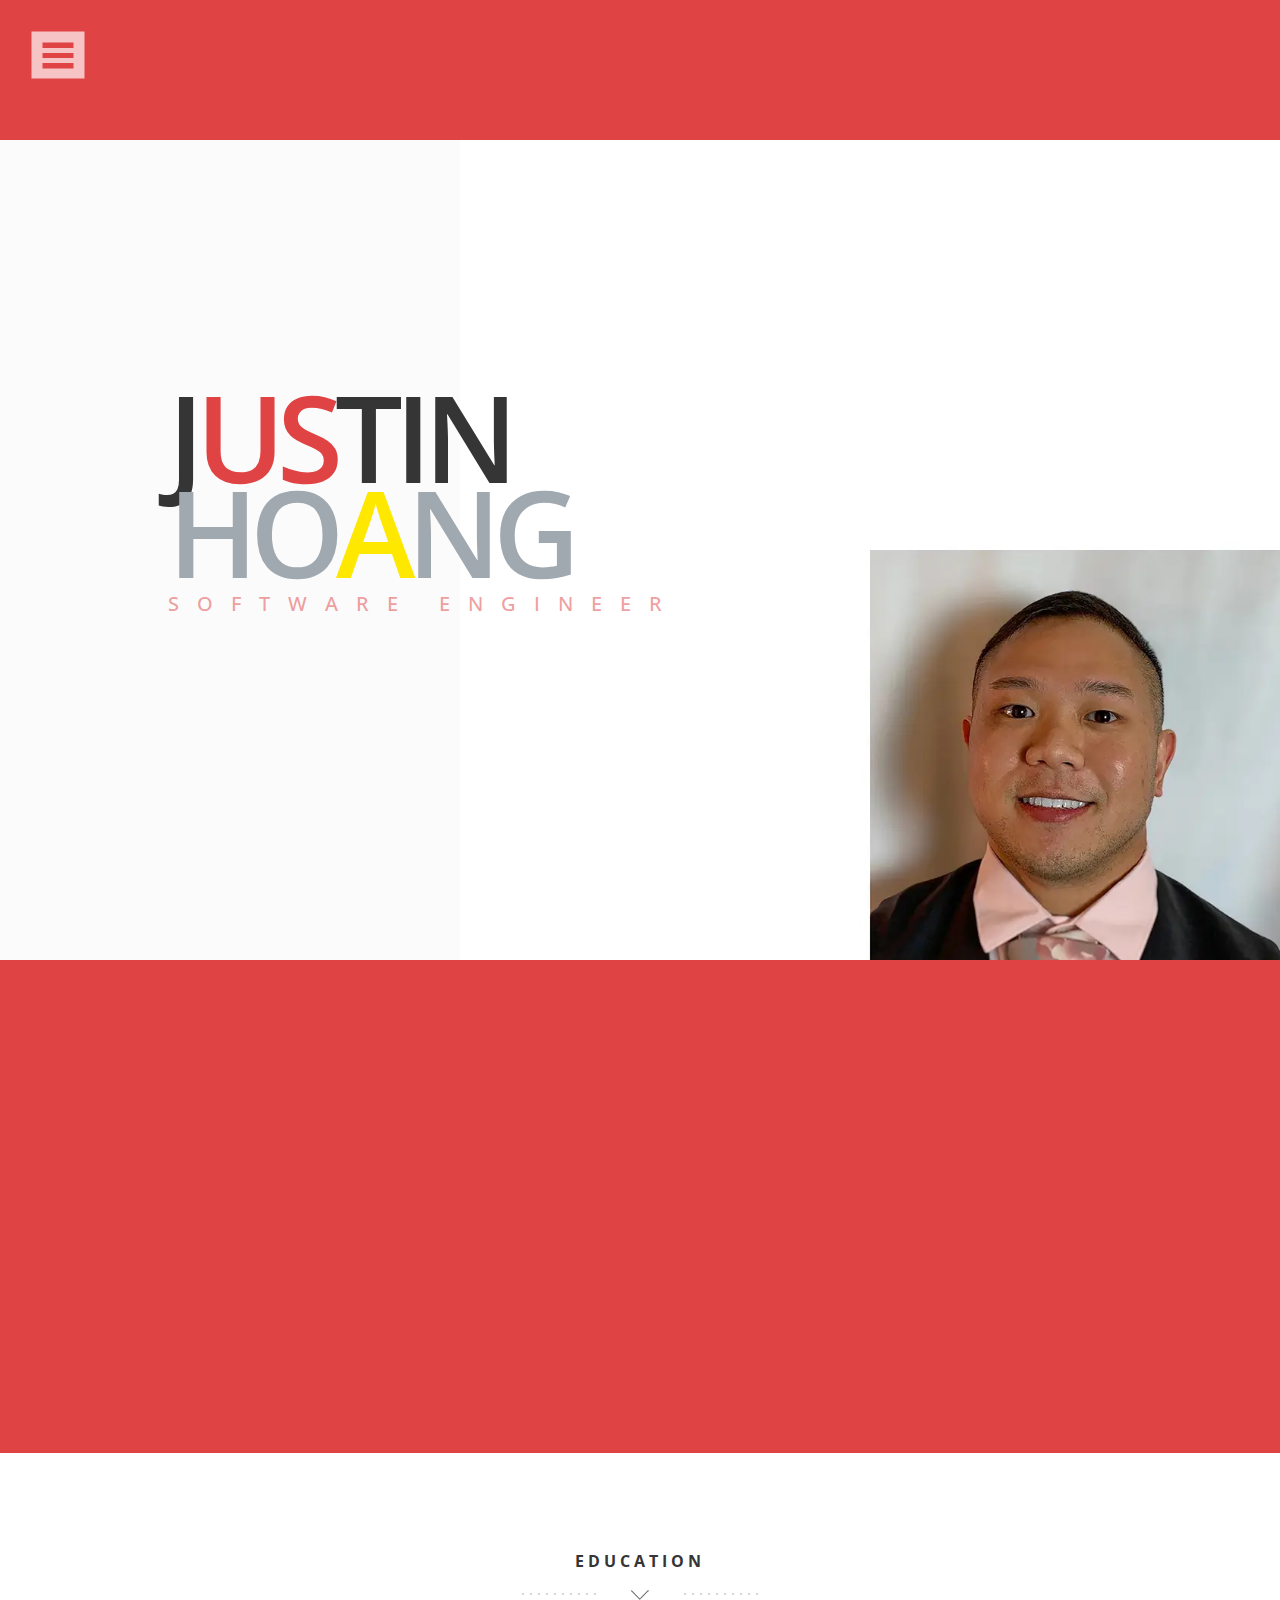
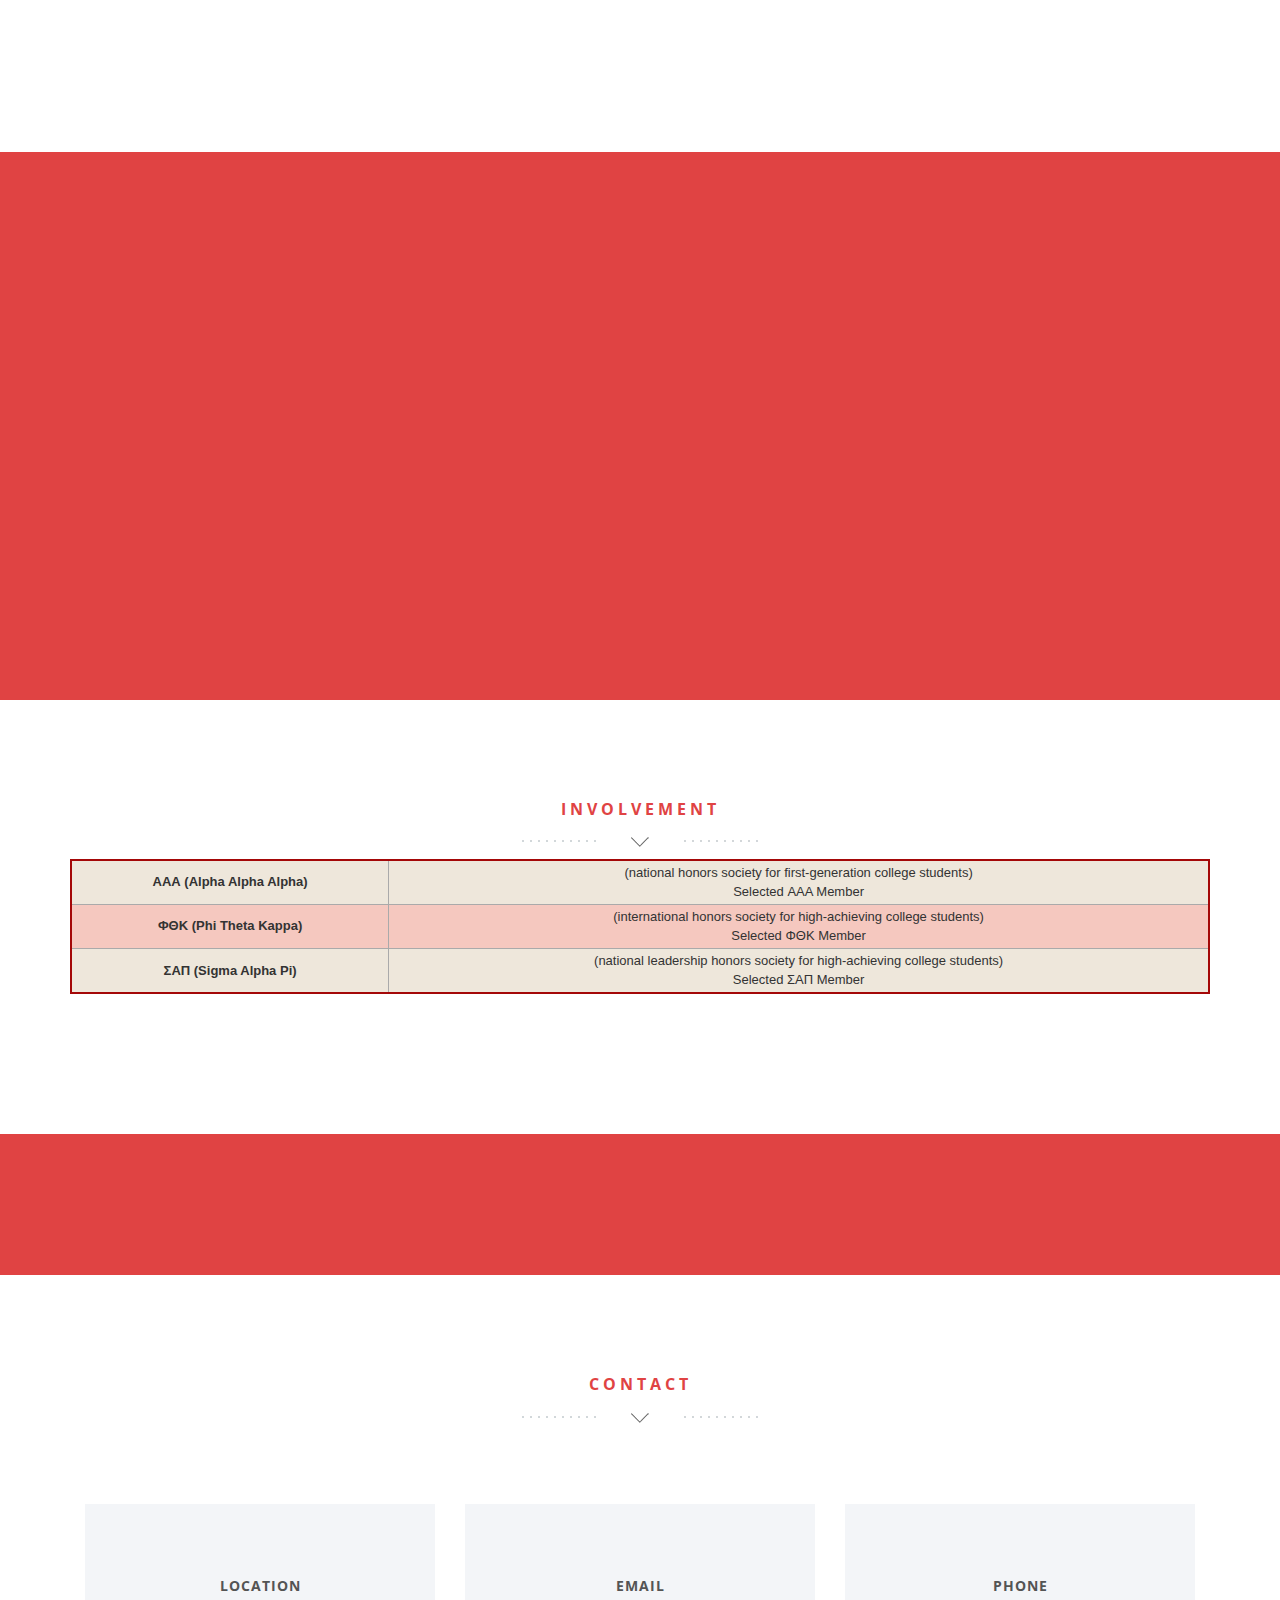
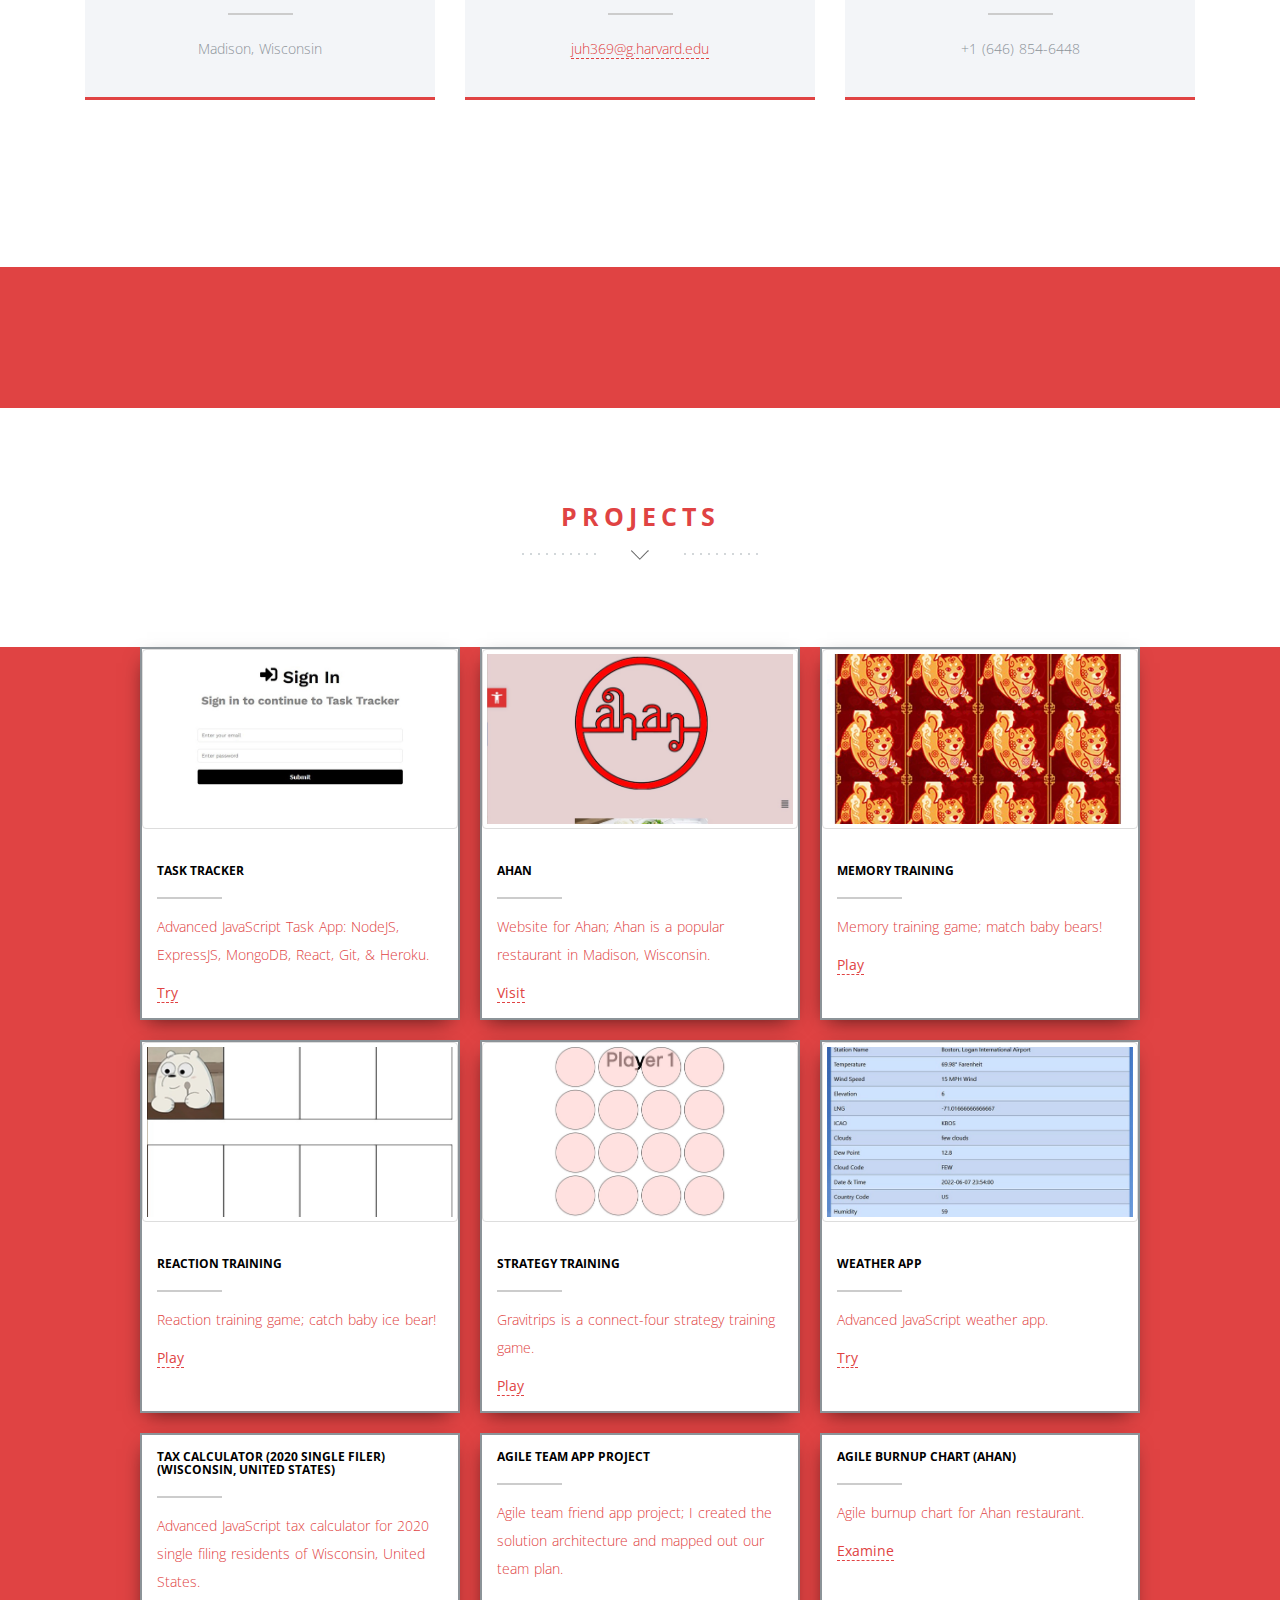
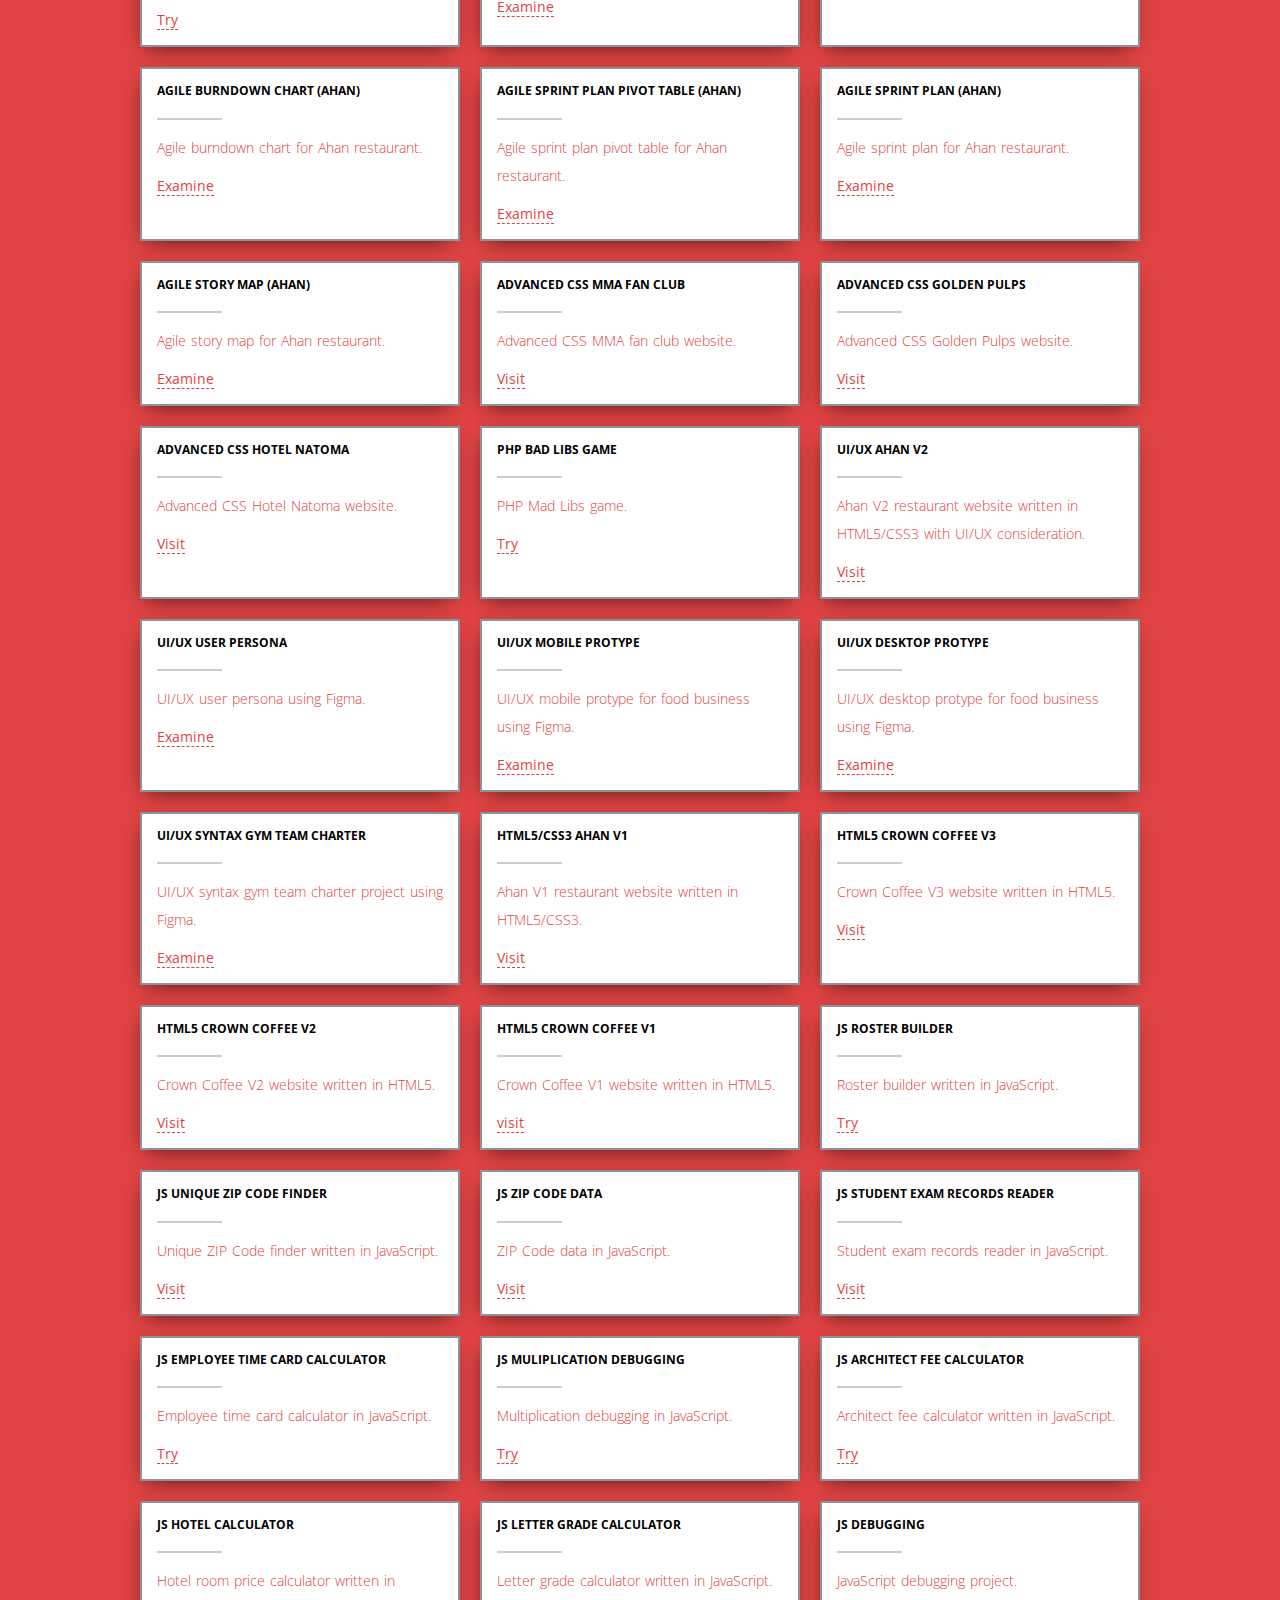
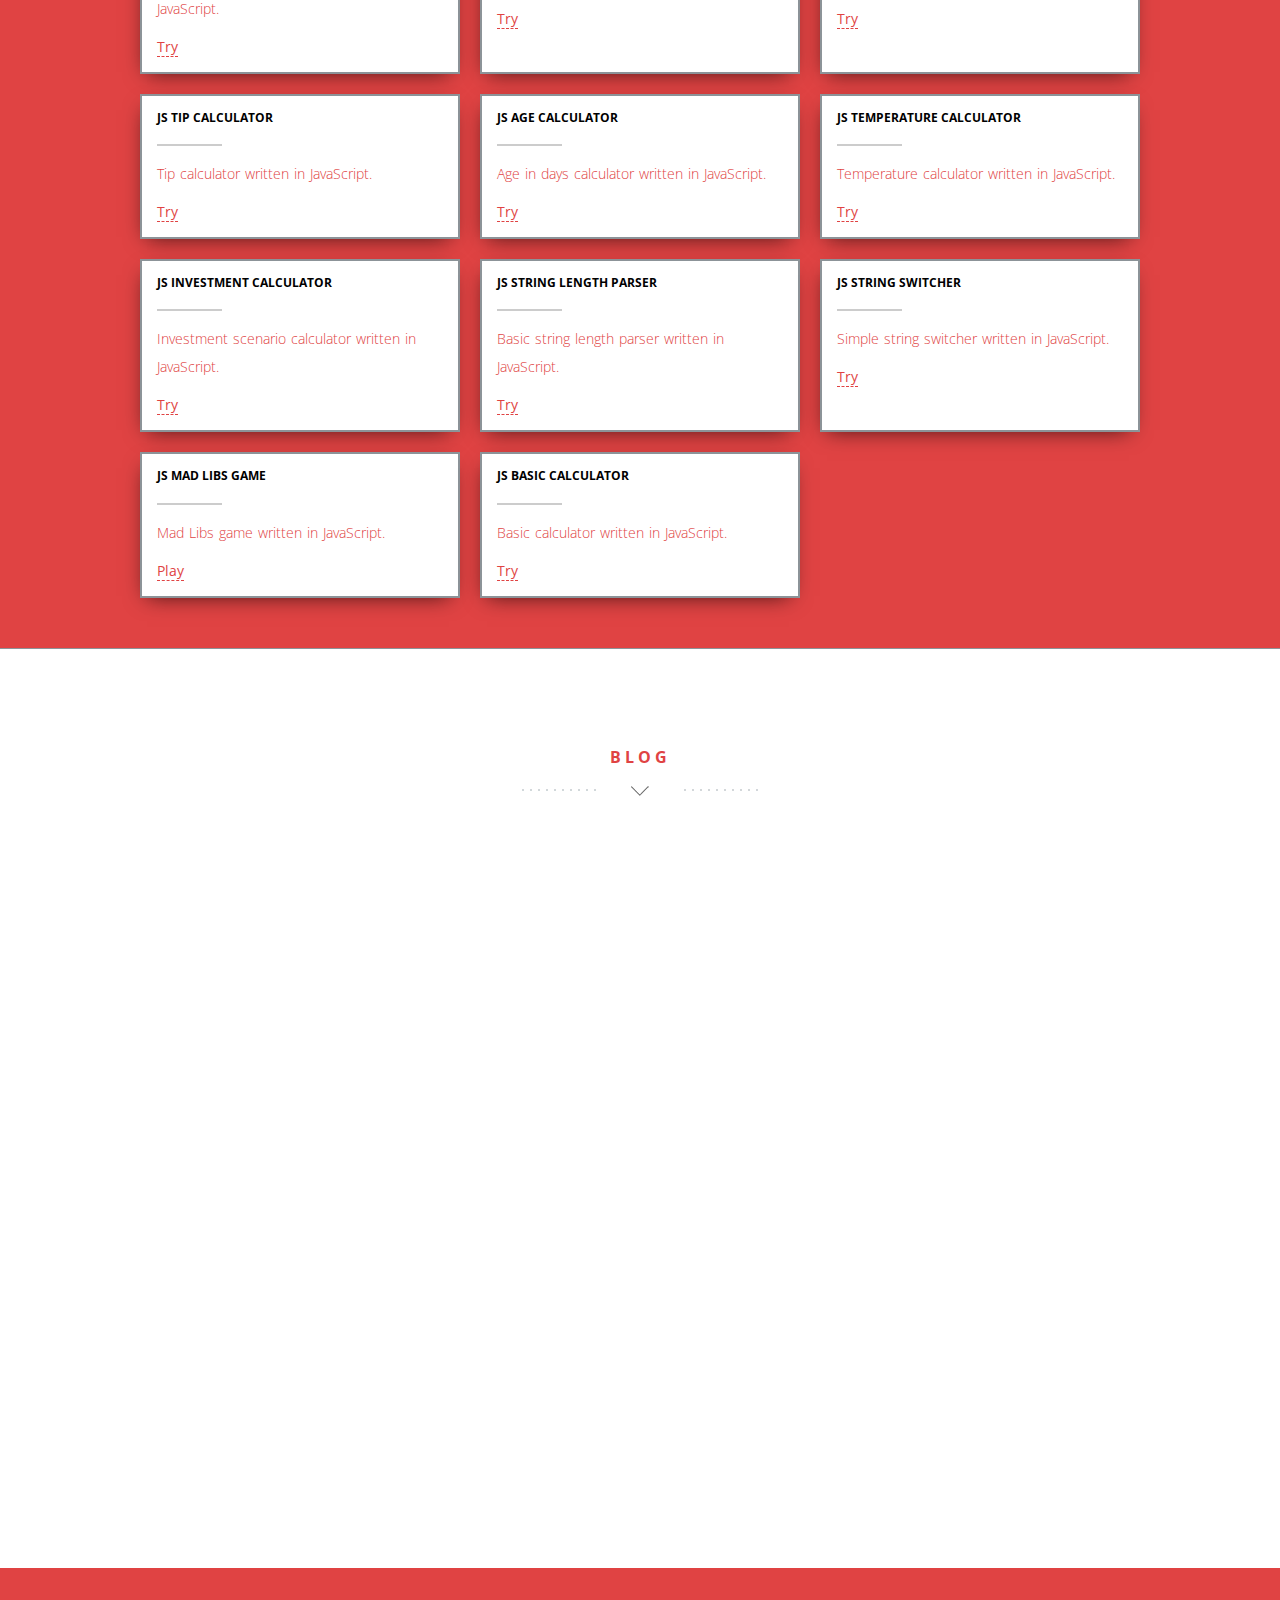
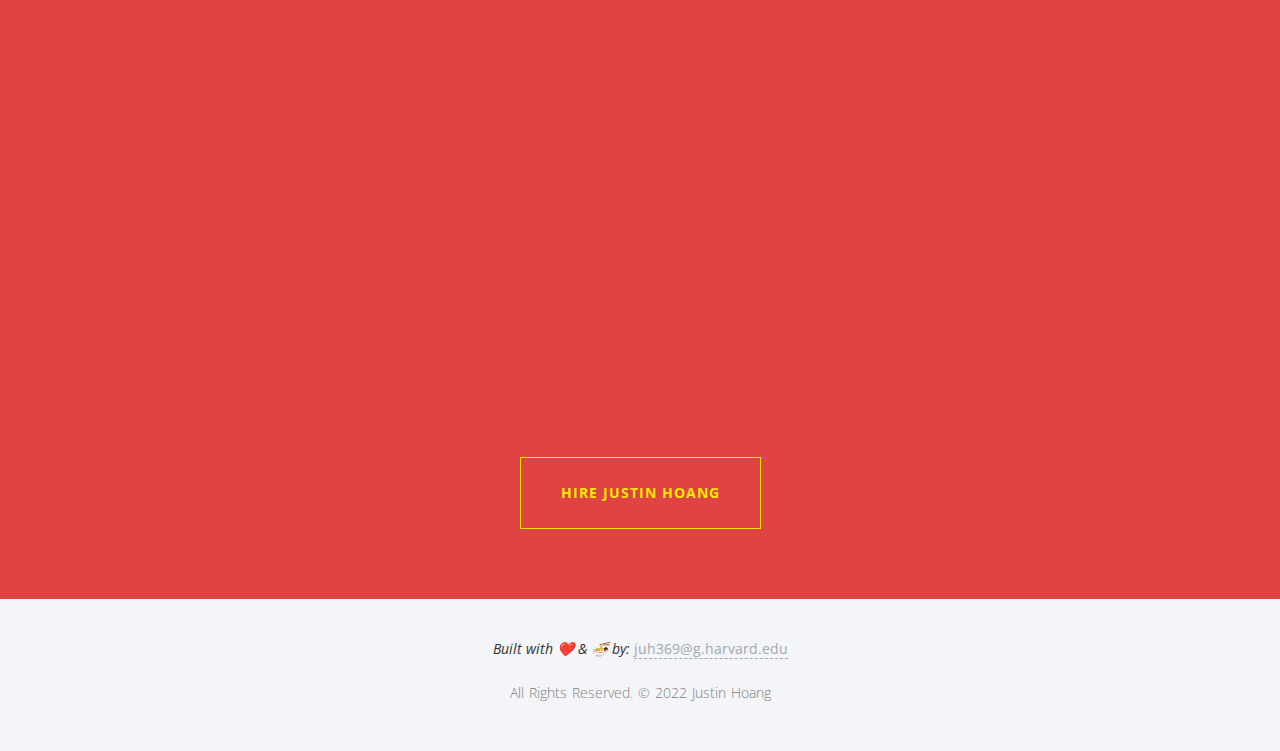
==== commit 1fe96d7f: "Restructure project for readability and maintainability" ====
--- a/portfolio/src/main/webapp/index.html
+++ b/portfolio/src/main/webapp/index.html
@@ -4,31 +4,27 @@
     <meta charset = "utf-8">
     <meta http-equiv = "X-UA-Compatible" content = "IE=edge">
     <meta name = "viewport" content = "width=device-width, initial-scale=1">
-    <!-- Website Title -->
+    <!-- Title -->
     <title>Justin Hoang - Software Engineer Student</title>
     <!-- Bootstrap -->
-    <link href = "assets/bootstrap/css/bootstrap.min.css" rel = "stylesheet">
+    <link href = "resources/css/bootstrap.min.css" rel =
+            "stylesheet">
     <!-- Font-Awesome -->
-    <link href = "assets/font-awesome/css/font-awesome.min.css"
+    <link href = "resources/css/font-awesome.min.css"
           rel = "stylesheet">
     <!-- Lightbox -->
-    <link href = "assets/lightbox/css/lightbox.css" rel = "stylesheet">
+    <link href = "resources/css/lightbox.css" rel = "stylesheet">
     <!-- Text Rotator-->
-    <link href = "assets/textrotator/simpletextrotator.css" rel = "stylesheet">
+    <link href = "resources/css/simpletextrotator.css" rel = "stylesheet">
     <!-- FlexSlider -->
-    <link href = "assets/flexslider/flexslider.css" rel = "stylesheet">
+    <link href = "resources/css/flexslider.css" rel = "stylesheet">
     <!-- Theme Style -->
-    <link href = "css/style.css" rel = "stylesheet">
+    <link href = "resources/css/style.css" rel = "stylesheet">
     <!-- Animations -->
-    <link href = "css/animate.css" rel = "stylesheet">
+    <link href = "resources/css/animate.min.css" rel = "stylesheet">
     <!-- Custom Favicon -->
-    <link href = "img/favicon.ico" rel = "shortcut icon" type = "image/x-icon"/>
-    <!-- HTML5 Shim and Respond.js IE8 support of HTML5 elements and media queries -->
-    <!-- WARNING: Respond.js doesn't work if you view the page via file:// -->
-    <!--[if lt IE 9]>
-    <script src = "assets/html5shiv/html5shiv.js"></script>
-    <script src = "assets/respond/respond.min.js"></script>
-    <![endif]-->
+    <link href = "resources/img/favicon.ico" rel = "shortcut icon"
+          type = "image/x-icon"/>
 </head>
 <body id = "top">
 
@@ -46,7 +42,8 @@
                     <!-- Menu Links -->
                     <div class = "icon-list">
                         <a href = "index.html#home"><i
-                                class = "fa fa-fw fa-home"></i><span>Home</span></a>
+                                class = "fa fa-fw fa-home"></i><span>Home
+                        </span></a>
                         <a href = "index.html#abilities"><i
                                 class = "fa fa-fw fa-pencil"></i><span>Abilities
                         </span></a>
@@ -95,7 +92,8 @@
             <div class = "row">
                 <div class = "col-md-8 col-md-offset-1 inner">
                     <h1 class = "animated fadeInDown">
-                        J<span style = "color:#E04343;">us</span>tin<br/>
+                        J<span
+                            style = "color:#E04343;">us</span>tin<br/>
                         <span>Ho<span style = "color:#FFE800">a</span>ng</span>
                     </h1><!-- Title -->
                     <h3 class = "animated fadeInUp delay-03s"><span
@@ -109,7 +107,7 @@
                     <a href = "index.html#abilities"
                        class = "scrollto wow fadeInUp delay-5s ">
                         <p class = "scrollto--arrow"><img
-                                src = "img/scroll-down.webp"
+                                src = "resources/img/index/scroll-down.webp"
                                 alt = "scroll down arrow"></p>
                     </a>
                 </div>
@@ -188,6 +186,27 @@
             <div class = "row">
                 <div class = "col-md-12">
                     <div class = "education">
+                        <!-- Education Box 0 -->
+                        <div class = "col-md-4 wp2 item">
+                            <div class = "icon">
+                                <i class = "fa fa-pencil"></i><!-- Icon -->
+                            </div>
+                            <h2>Certificate: Professional
+                                Communications</h2><!-- Title -->
+                            <img src = "resources/img/index/harvard-c1.webp"
+                                 alt =
+                                         "certificate 1"
+                                 width = "350">
+                            <br/>
+                            <a
+                                    href =
+                                            "https://cecredential-validation.tlt.harvard.edu/">CeCredential
+                                                                                               Verification
+                                                                                               (CeDiD:
+                                                                                               22X7-BSYD-JMGU)</a>
+                            <p>Harvard University Extension School • Cambridge,
+                               MA • May 2022</p><!-- Description -->
+                        </div>
                         <!-- Education Box 1 -->
                         <div class = "col-md-4 wp2 item">
                             <div class = "icon">
@@ -195,7 +214,8 @@
                             </div>
                             <h2>Associate of Applied Science in IT: Web Software
                                 Developer</h2><!-- Title -->
-                            <img src = "img/d3.webp" alt = "degree 3"
+                            <img src = "resources/img/index/d3.webp"
+                                 alt = "degree 3"
                                  width = "350">
                             <br/>
                             <a
@@ -214,7 +234,8 @@
                             <h2>Associate of Science in Liberal Arts: Science,
                                 Math,
                                 and Technology</h2><!-- Title -->
-                            <img src = "img/d2.webp" alt = "degree 2"
+                            <img src = "resources/img/index/d2.webp"
+                                 alt = "degree 2"
                                  width = "350">
                             <br/>
                             <a
@@ -232,7 +253,8 @@
                             </div>
                             <h2>Associate of Arts in Liberal Arts: Economics &
                                 Pre-Business</h2><!-- Title -->
-                            <img src = "img/d1.webp" alt = "degree 1"
+                            <img src = "resources/img/index/d1.webp"
+                                 alt = "degree 1"
                                  width = "350">
                             <br/>
                             <a
@@ -416,7 +438,6 @@
                     </div>
                 </div>
             </div>
-        
         </div>
     </section>
     <!-- ==========================
@@ -450,7 +471,7 @@
             <div class = "post-wrapper">
                 <div class = "post">
                     <img class = "thumbnail"
-                         src = "img/projects/task-tracker.webp">
+                         src = "resources/img/projects/task-tracker.webp">
                     <div class = "post-preview">
                         <h6 class = "post-title">Task Tracker
                         </h6>
@@ -464,7 +485,8 @@
                 </div>
                 
                 <div class = "post">
-                    <img class = "thumbnail" src = "img/projects/ahan.webp">
+                    <img class = "thumbnail"
+                         src = "resources/img/projects/ahan.webp">
                     <div class = "post-preview">
                         <h6 class = "post-title">Ahan
                         </h6>
@@ -481,7 +503,7 @@
                 
                 <div class = "post">
                     <img class = "thumbnail"
-                         src = "img/projects/memory-training.webp">
+                         src = "resources/img/projects/memory-training.webp">
                     <div class = "post-preview">
                         <h6 class = "post-title">Memory Training
                         </h6>
@@ -496,7 +518,7 @@
                 
                 <div class = "post">
                     <img class = "thumbnail"
-                         src = "img/projects/reaction-training.webp">
+                         src = "resources/img/projects/reaction-training.webp">
                     <div class = "post-preview">
                         <h6 class = "post-title">Reaction Training
                         </h6>
@@ -512,7 +534,7 @@
                 
                 <div class = "post">
                     <img class = "thumbnail"
-                         src = "img/projects/gravitrips.webp">
+                         src = "resources/img/projects/gravitrips.webp">
                     <div class = "post-preview">
                         <h6 class = "post-title">Strategy Training
                         </h6>
@@ -528,7 +550,7 @@
                 
                 <div class = "post">
                     <img class = "thumbnail"
-                         src = "img/projects/weather-observation.webp">
+                         src = "resources/img/projects/weather-observation.webp">
                     <div class = "post-preview">
                         <h6 class = "post-title">Weather App
                         </h6>
@@ -541,7 +563,7 @@
                 
                 <div class = "post">
                     <!-- <img class="thumbnail"
-                                src="img/projects/x.webp"> -->
+                                src="resources/img/projects/x.webp"> -->
                     <div class = "post-preview">
                         <h6 class = "post-title">Tax Calculator (2020 Single
                                                  Filer) (Wisconsin, United
@@ -559,7 +581,7 @@
                 
                 <div class = "post">
                     <!-- <img class="thumbnail"
-                                src="img/projects/x.webp"> -->
+                                src="resources/img/projects/x.webp"> -->
                     <div class = "post-preview">
                         <h6 class = "post-title">Agile Team App Project
                         </h6>
@@ -575,7 +597,7 @@
                 
                 <div class = "post">
                     <!-- <img class="thumbnail"
-                                src="img/projects/x.webp"> -->
+                                src="resources/img/projects/x.webp"> -->
                     <div class = "post-preview">
                         <h6 class = "post-title">Agile Burnup Chart (Ahan)
                         </h6>
@@ -589,7 +611,7 @@
                 
                 <div class = "post">
                     <!-- <img class="thumbnail"
-                                src="img/projects/x.webp"> -->
+                                src="resources/img/projects/x.webp"> -->
                     <div class = "post-preview">
                         <h6 class = "post-title">Agile Burndown Chart (Ahan)
                         </h6>
@@ -603,7 +625,7 @@
                 
                 <div class = "post">
                     <!-- <img class="thumbnail"
-                                src="img/projects/x.webp"> -->
+                                src="resources/img/projects/x.webp"> -->
                     <div class = "post-preview">
                         <h6 class = "post-title">Agile Sprint Plan Pivot Table
                                                  (Ahan)
@@ -618,7 +640,7 @@
                 
                 <div class = "post">
                     <!-- <img class="thumbnail"
-                                src="img/projects/x.webp"> -->
+                                src="resources/img/projects/x.webp"> -->
                     <div class = "post-preview">
                         <h6 class = "post-title">Agile Sprint Plan (Ahan)
                         </h6>
@@ -632,7 +654,7 @@
                 
                 <div class = "post">
                     <!-- <img class="thumbnail"
-                                src="img/projects/x.webp"> -->
+                                src="resources/img/projects/x.webp"> -->
                     <div class = "post-preview">
                         <h6 class = "post-title">Agile Story Map (Ahan)
                         </h6>
@@ -646,7 +668,7 @@
                 
                 <div class = "post">
                     <!-- <img class="thumbnail"
-                                src="img/projects/x.webp"> -->
+                                src="resources/img/projects/x.webp"> -->
                     <div class = "post-preview">
                         <h6 class = "post-title">Advanced CSS MMA Fan Club
                         </h6>
@@ -660,7 +682,7 @@
                 
                 <div class = "post">
                     <!-- <img class="thumbnail"
-                                src="img/projects/x.webp"> -->
+                                src="resources/img/projects/x.webp"> -->
                     <div class = "post-preview">
                         <h6 class = "post-title">Advanced CSS Golden Pulps
                         </h6>
@@ -674,7 +696,7 @@
                 
                 <div class = "post">
                     <!-- <img class="thumbnail"
-                                src="img/projects/x.webp"> -->
+                                src="resources/img/projects/x.webp"> -->
                     <div class = "post-preview">
                         <h6 class = "post-title">Advanced CSS Hotel Natoma
                         </h6>
@@ -688,7 +710,7 @@
                 
                 <div class = "post">
                     <!-- <img class="thumbnail"
-                                src="img/projects/x.webp"> -->
+                                src="resources/img/projects/x.webp"> -->
                     <div class = "post-preview">
                         <h6 class = "post-title">PHP Bad Libs Game
                         </h6>
@@ -701,7 +723,7 @@
                 
                 <div class = "post">
                     <!-- <img class="thumbnail"
-                                src="img/projects/x.webp"> -->
+                                src="resources/img/projects/x.webp"> -->
                     <div class = "post-preview">
                         <h6 class = "post-title">UI/UX Ahan V2
                         </h6>
@@ -716,7 +738,7 @@
                 
                 <div class = "post">
                     <!-- <img class="thumbnail"
-                                src="img/projects/x.webp"> -->
+                                src="resources/img/projects/x.webp"> -->
                     <div class = "post-preview">
                         <h6 class = "post-title">UI/UX User Persona
                         </h6>
@@ -729,7 +751,7 @@
                 
                 <div class = "post">
                     <!-- <img class="thumbnail"
-                                src="img/projects/x.webp"> -->
+                                src="resources/img/projects/x.webp"> -->
                     <div class = "post-preview">
                         <h6 class = "post-title">UI/UX Mobile Protype
                         </h6>
@@ -743,7 +765,7 @@
                 
                 <div class = "post">
                     <!-- <img class="thumbnail"
-                                src="img/projects/x.webp"> -->
+                                src="resources/img/projects/x.webp"> -->
                     <div class = "post-preview">
                         <h6 class = "post-title">UI/UX Desktop Protype
                         </h6>
@@ -757,7 +779,7 @@
                 
                 <div class = "post">
                     <!-- <img class="thumbnail"
-                                src="img/projects/x.webp"> -->
+                                src="resources/img/projects/x.webp"> -->
                     <div class = "post-preview">
                         <h6 class = "post-title">UI/UX Syntax Gym Team Charter
                         </h6>
@@ -771,7 +793,7 @@
                 
                 <div class = "post">
                     <!-- <img class="thumbnail"
-                                src="img/projects/x.webp"> -->
+                                src="resources/img/projects/x.webp"> -->
                     <div class = "post-preview">
                         <h6 class = "post-title">HTML5/CSS3 Ahan V1
                         </h6>
@@ -785,7 +807,7 @@
                 
                 <div class = "post">
                     <!-- <img class="thumbnail"
-                                src="img/projects/x.webp"> -->
+                                src="resources/img/projects/x.webp"> -->
                     <div class = "post-preview">
                         <h6 class = "post-title">HTML5 Crown Coffee V3
                         </h6>
@@ -799,7 +821,7 @@
                 
                 <div class = "post">
                     <!-- <img class="thumbnail"
-                                src="img/projects/x.webp"> -->
+                                src="resources/img/projects/x.webp"> -->
                     <div class = "post-preview">
                         <h6 class = "post-title">HTML5 Crown Coffee V2
                         </h6>
@@ -813,7 +835,7 @@
                 
                 <div class = "post">
                     <!-- <img class="thumbnail"
-                                src="img/projects/x.webp"> -->
+                                src="resources/img/projects/x.webp"> -->
                     <div class = "post-preview">
                         <h6 class = "post-title">HTML5 Crown Coffee V1
                         </h6>
@@ -827,7 +849,7 @@
                 
                 <div class = "post">
                     <!-- <img class="thumbnail"
-                                src="img/projects/x.webp"> -->
+                                src="resources/img/projects/x.webp"> -->
                     <div class = "post-preview">
                         <h6 class = "post-title">JS Roster Builder
                         </h6>
@@ -841,7 +863,7 @@
                 
                 <div class = "post">
                     <!-- <img class="thumbnail"
-                                src="img/projects/x.webp"> -->
+                                src="resources/img/projects/x.webp"> -->
                     <div class = "post-preview">
                         <h6 class = "post-title">JS Unique ZIP Code FInder
                         </h6>
@@ -855,7 +877,7 @@
                 
                 <div class = "post">
                     <!-- <img class="thumbnail"
-                                src="img/projects/x.webp"> -->
+                                src="resources/img/projects/x.webp"> -->
                     <div class = "post-preview">
                         <h6 class = "post-title">JS ZIP Code Data
                         </h6>
@@ -868,7 +890,7 @@
                 
                 <div class = "post">
                     <!-- <img class="thumbnail"
-                                src="img/projects/x.webp"> -->
+                                src="resources/img/projects/x.webp"> -->
                     <div class = "post-preview">
                         <h6 class = "post-title">JS Student Exam Records Reader
                         </h6>
@@ -882,7 +904,7 @@
                 
                 <div class = "post">
                     <!-- <img class="thumbnail"
-                                src="img/projects/x.webp"> -->
+                                src="resources/img/projects/x.webp"> -->
                     <div class = "post-preview">
                         <h6 class = "post-title">JS Employee Time Card
                                                  Calculator
@@ -897,7 +919,7 @@
                 
                 <div class = "post">
                     <!-- <img class="thumbnail"
-                                src="img/projects/x.webp"> -->
+                                src="resources/img/projects/x.webp"> -->
                     <div class = "post-preview">
                         <h6 class = "post-title">JS Muliplication Debugging
                         </h6>
@@ -911,7 +933,7 @@
                 
                 <div class = "post">
                     <!-- <img class="thumbnail"
-                                src="img/projects/x.webp"> -->
+                                src="resources/img/projects/x.webp"> -->
                     <div class = "post-preview">
                         <h6 class = "post-title">JS Architect Fee Calculator
                         </h6>
@@ -926,7 +948,7 @@
                 
                 <div class = "post">
                     <!-- <img class="thumbnail"
-                                src="img/projects/x.webp"> -->
+                                src="resources/img/projects/x.webp"> -->
                     <div class = "post-preview">
                         <h6 class = "post-title">JS Hotel Calculator
                         </h6>
@@ -940,7 +962,7 @@
                 
                 <div class = "post">
                     <!-- <img class="thumbnail"
-                                src="img/projects/x.webp"> -->
+                                src="resources/img/projects/x.webp"> -->
                     <div class = "post-preview">
                         <h6 class = "post-title">JS Letter Grade Calculator
                         </h6>
@@ -954,7 +976,7 @@
                 
                 <div class = "post">
                     <!-- <img class="thumbnail"
-                                src="img/projects/x.webp"> -->
+                                src="resources/img/projects/x.webp"> -->
                     <div class = "post-preview">
                         <h6 class = "post-title">JS Debugging
                         </h6>
@@ -967,7 +989,7 @@
                 
                 <div class = "post">
                     <!-- <img class="thumbnail"
-                                src="img/projects/x.webp"> -->
+                                src="resources/img/projects/x.webp"> -->
                     <div class = "post-preview">
                         <h6 class = "post-title">JS Tip Calculator
                         </h6>
@@ -981,7 +1003,7 @@
                 
                 <div class = "post">
                     <!-- <img class="thumbnail"
-                                src="img/projects/x.webp"> -->
+                                src="resources/img/projects/x.webp"> -->
                     <div class = "post-preview">
                         <h6 class = "post-title">JS Age Calculator
                         </h6>
@@ -995,7 +1017,7 @@
                 
                 <div class = "post">
                     <!-- <img class="thumbnail"
-                                src="img/projects/x.webp"> -->
+                                src="resources/img/projects/x.webp"> -->
                     <div class = "post-preview">
                         <h6 class = "post-title">JS Temperature Calculator
                         </h6>
@@ -1009,7 +1031,7 @@
                 
                 <div class = "post">
                     <!-- <img class="thumbnail"
-                                src="img/projects/x.webp"> -->
+                                src="resources/img/projects/x.webp"> -->
                     <div class = "post-preview">
                         <h6 class = "post-title">JS Investment Calculator
                         </h6>
@@ -1023,7 +1045,7 @@
                 
                 <div class = "post">
                     <!-- <img class="thumbnail"
-                                src="img/projects/x.webp"> -->
+                                src="resources/img/projects/x.webp"> -->
                     <div class = "post-preview">
                         <h6 class = "post-title">JS String Length Parser
                         </h6>
@@ -1037,7 +1059,7 @@
                 
                 <div class = "post">
                     <!-- <img class="thumbnail"
-                                src="img/projects/x.webp"> -->
+                                src="resources/img/projects/x.webp"> -->
                     <div class = "post-preview">
                         <h6 class = "post-title">JS String Switcher
                         </h6>
@@ -1051,7 +1073,7 @@
                 
                 <div class = "post">
                     <!-- <img class="thumbnail"
-                                src="img/projects/x.webp"> -->
+                                src="resources/img/projects/x.webp"> -->
                     <div class = "post-preview">
                         <h6 class = "post-title">JS Mad Libs Game
                         </h6>
@@ -1065,7 +1087,7 @@
                 
                 <div class = "post">
                     <!-- <img class="thumbnail"
-                                src="img/projects/x.webp"> -->
+                                src="resources/img/projects/x.webp"> -->
                     <div class = "post-preview">
                         <h6 class = "post-title">JS Basic Calculator
                         </h6>
@@ -1103,7 +1125,7 @@
                             <div class = "col-md-4 wp4">
                                 <div class = "overlay-effect effects clearfix">
                                     <div class = "img">
-                                        <img src = "img/blog1.webp"
+                                        <img src = "resources/img/index/blog1.webp"
                                              class = "grayscale"
                                              alt = "Blog Item">
                                         <!-- Blog Image -->
@@ -1121,7 +1143,7 @@
                             <div class = "col-md-4 wp4 delay-05s">
                                 <div class = "overlay-effect effects clearfix">
                                     <div class = "img">
-                                        <img src = "img/blog2.webp"
+                                        <img src = "resources/img/index/blog2.webp"
                                              class = "grayscale"
                                              alt = "Blog Item">
                                         <!-- Blog Image -->
@@ -1139,7 +1161,7 @@
                             <div class = "col-md-4 wp4 delay-1s">
                                 <div class = "overlay-effect effects clearfix">
                                     <div class = "img">
-                                        <img src = "img/blog3.webp"
+                                        <img src = "resources/img/index/blog3.webp"
                                              class = "grayscale"
                                              alt = "Blog Item">
                                         <!-- Blog Image -->
@@ -1159,33 +1181,37 @@
             </div>
         </div>
     </section>
-        <!-- ==========================
-        SPS SECTION
-        =========================== -->
-        <section class = "intro text-center section-padding color-bg" id =
-                "sps">
-            <div class = "container">
-                <!-- WELCOME TEXT -->
-                <div class = "row">
-                    <div class = "col-md-8 col-md-offset-2 wp1">
-                        <h1 class = "arrow"><span>SPS Exercises</span></h1>
-                        <!-- Headline -->
-                        <!-- SPS exercise text -->
-                        <p>I am </p>
-                        <button onclick = "addRandomAbout()">Justin Hoang</button>
-                        <div id = "about-container"></div>
-                    </div>
-                </div>
-                <h1>Hello Friend Example</h1>
-                <p>Click this button to see the server's response.</p>
-                <button onclick="showHelloResp();">
-                    Get string
-                </button>
-                <p id="hello-container"></p>
-                <p>Click <a href="/hello">here</a> to see the server response
-                   directly.</p>
-            </div>
-        </section>
+    <!-- ==========================
+    SPS SECTION
+    =========================== -->
+    <section class = "intro text-center section-padding color-bg" id =
+            "sps">
+        <div class = "container">
+            <!-- WELCOME TEXT -->
+            <div class = "row">
+                <div class = "col-md-8 col-md-offset-2 wp1">
+                    <h1 class = "arrow"><span>SPS Fun</span></h1>
+                    <a href = "sps-models/stanley.html">Stanley 🐈</a> <br/>
+                    🥳 <br/>
+                    <a href = "sps-models/intro-servlets.html">Intro to
+                                                               Servlets</a>
+                    <br/>
+                    <a href = "sps-models/server-date.html">Server Date
+                                                            Example</a> <br/>
+                    <a href = "sps-models/server-stats.html">Server Stats</a>
+                    <br/>
+                    <a href = "sps-models/intro-post-requests.html">Intro to
+                                                                    Post
+                                                                    Requests</a>
+                    <br/>
+                    <a href = "sps-models/text-processor.html">Text
+                                                               Processor</a>
+                    <br/>
+                    🥳 <br/>
+                </div>
+            </div>
+        </div>
+    </section>
     <!-- ==========================
     CUSTOM SPACER
     =========================== -->
@@ -1222,26 +1248,35 @@
 <!--JAVASCRIPT-->
 <!-- jQuery -->
 <script src = "https://ajax.googleapis.com/ajax/libs/jquery/1.11.0/jquery.min.js"></script>
+<!--Font Awesome-->
+<script src = "https://kit.fontawesome.com/40af7113ba.js"
+        crossorigin = "anonymous"></script>
 <!-- SmoothScroll -->
 <script type = "text/javascript"
-        src = "assets/smoothscroll/smoothscroll.js"></script>
+        src = "resources/js/smoothscroll.js"></script>
 <!-- Bootstrap -->
-<script src = "assets/bootstrap/js/bootstrap.min.js"></script>
+<script src = "resources/js/bootstrap.min.js"></script>
 <!-- Waypoints -->
-<script src = "js/waypoints.min.js"></script>
+<script src = "resources/js/waypoints.min.js"></script>
 <!-- classie.js -->
-<script src = "js/classie.js"></script>
+<script src = "resources/js/classie.js"></script>
 <!-- FlexSlider -->
-<script src = "assets/flexslider/jquery.flexslider.js"></script>
+<script src = "resources/js/jquery.flexslider.js"></script>
 <!-- Modernizr -->
-<script src = "js/modernizr.js"></script>
+<script src = "resources/js/modernizr.js"></script>
 <!-- Text Rotator -->
-<script src = "assets/textrotator/jquery.simple-text-rotator.js"></script>
+<script src = "resources/js/jquery.simple-text-rotator.js"></script>
 <!-- Lightbox.js -->
-<script src = "assets/lightbox/js/lightbox.min.js"></script>
+<script src = "resources/js/lightbox.min.js"></script>
+<!-- HTML5 Shim and Respond.js IE8 support of HTML5 elements and media queries -->
+<!-- WARNING: Respond.js doesn't work if you view the page via file:// -->
+<!--[if lt IE 9]>
+<script src = "resources/js/html5shiv.js"></script>
+<script src = "resources/js/respond.min.js"></script>
+<![endif]-->
 <!-- Theme JavaScript Core -->
-<script src = "js/main.js"></script>
-<script src = "js/script.js"></script>
+<script src = "resources/js/main.js"></script>
+<script src = "resources/js/script.js"></script>
 <!-- TEXT ROTATOR SETTINGS -->
 <script type = "text/javascript">
     $(".rotate").textrotator({
--- a/portfolio/src/main/webapp/resources/css/simpletextrotator.css
+++ b/portfolio/src/main/webapp/resources/css/simpletextrotator.css
@@ -0,0 +1,87 @@
+/*
+* Prefixed by https://autoprefixer.github.io
+* PostCSS: v8.4.12,
+* Autoprefixer: v10.4.4
+* Browsers: last 4 version
+*/
+
+.rotating {
+    display: inline-block;
+    -webkit-transform-style: preserve-3d;
+    transform-style: preserve-3d;
+    -webkit-transform: rotateX(0) rotateY(0) rotateZ(0);
+    -ms-transform: rotateX(0) rotateY(0) rotateZ(0);
+    transform: rotateX(0) rotateY(0) rotateZ(0);
+    -webkit-transition: 0.5s;
+    -o-transition: 0.5s;
+    transition: 0.5s;
+    -webkit-transform-origin-x: 50%;
+}
+
+.rotating.flip {
+    position: relative;
+}
+
+.rotating .front, .rotating .back {
+    left: 0;
+    top: 0;
+    -webkit-backface-visibility: hidden;
+    backface-visibility: hidden;
+}
+
+.rotating .front {
+    position: absolute;
+    display: inline-block;
+    -webkit-transform: translate3d(0, 0, 1px);
+    -ms-transform: translate3d(0, 0, 1px);
+    transform: translate3d(0, 0, 1px);
+}
+
+.rotating.flip .front {
+    z-index: 1;
+}
+
+.rotating .back {
+    display: block;
+    opacity: 0;
+}
+
+.rotating.spin {
+    -webkit-transform: rotate(360deg) scale(0);
+    -ms-transform: rotate(360deg) scale(0);
+    transform: rotate(360deg) scale(0);
+}
+
+.rotating.flip .back {
+    z-index: 2;
+    display: block;
+    opacity: 1;
+
+    -webkit-transform: rotateY(180deg) translate3d(0, 0, 0);
+    -ms-transform: rotateY(180deg) translate3d(0, 0, 0);
+    transform: rotateY(180deg) translate3d(0, 0, 0);
+}
+
+.rotating.flip.up .back {
+    -webkit-transform: rotateX(180deg) translate3d(0, 0, 0);
+    -ms-transform: rotateX(180deg) translate3d(0, 0, 0);
+    transform: rotateX(180deg) translate3d(0, 0, 0);
+}
+
+.rotating.flip.cube .front {
+    -webkit-transform: translate3d(0, 0, 100px) scale(0.9, 0.9);
+    -ms-transform: translate3d(0, 0, 100px) scale(0.85, 0.85);
+    transform: translate3d(0, 0, 100px) scale(0.85, 0.85);
+}
+
+.rotating.flip.cube .back {
+    -webkit-transform: rotateY(180deg) translate3d(0, 0, 100px) scale(0.9, 0.9);
+    -ms-transform: rotateY(180deg) translate3d(0, 0, 100px) scale(0.85, 0.85);
+    transform: rotateY(180deg) translate3d(0, 0, 100px) scale(0.85, 0.85);
+}
+
+.rotating.flip.cube.up .back {
+    -webkit-transform: rotateX(180deg) translate3d(0, 0, 100px) scale(0.9, 0.9);
+    -ms-transform: rotateX(180deg) translate3d(0, 0, 100px) scale(0.85, 0.85);
+    transform: rotateX(180deg) translate3d(0, 0, 100px) scale(0.85, 0.85);
+}--- a/portfolio/src/main/webapp/resources/css/style.css
+++ b/portfolio/src/main/webapp/resources/css/style.css
@@ -0,0 +1,1588 @@
+/*
+* Prefixed by https://autoprefixer.github.io
+* PostCSS: v8.4.12,
+* Autoprefixer: v10.4.4
+* Browsers: last 4 version
+*/
+
+/*
+* Prefixed by https://autoprefixer.github.io
+* PostCSS: v8.4.12,
+* Autoprefixer: v10.4.4
+* Browsers: last 4 version
+*/
+
+@import url(http://fonts.googleapis.com/css?family=Open+Sans:300,400);
+/*========================================================================*/
+/*************************
+  Skip Link
+*************************/
+.skipLink {
+    position: absolute;
+    left: -9999px;
+    padding: .5em .25px;
+}
+
+.skipLink:focus,
+.skipLink:active {
+    left: 0;
+}
+
+.s1 {
+    background-color: #E04343;
+    border-bottom: 1px solid #8c9398;
+    overflow: visible;
+    width: 100%;
+}
+
+.post-wrapper {
+    display: -ms-grid;
+    display: grid;
+    grid-template-columns: repeat(auto-fit, 320px);
+    gap: 20px;
+    -webkit-box-pack: center;
+    -ms-flex-pack: center;
+    justify-content: center;
+    padding-bottom: 50px;
+}
+
+.main-container {
+    margin: auto;
+    padding: inherit;
+}
+
+.post {
+    background-color: #fff;
+    border: 2px solid #8c9398;
+    -webkit-box-shadow: -2px 7px 21px -9px rgba(0, 0, 0, 0.75);
+    box-shadow: -2px 7px 21px -9px rgba(0, 0, 0, 0.75);
+}
+
+.thumbnail {
+    display: block;
+    width: 100%;
+    height: 180px;
+    -o-object-fit: cover;
+    object-fit: cover;
+}
+
+.post-preview {
+    background-color: #fff;
+    padding: 15px;
+}
+
+.post-title {
+    color: black;
+    margin: 0;
+}
+
+.post-intro {
+    color: #E04343;
+    font-size: 14px;
+}
+
+#up {
+    display: inline-block;
+    background-color: #FF9800;
+    width: 50px;
+    height: 50px;
+    text-align: center;
+    border-radius: 4px;
+    position: fixed;
+    bottom: 30px;
+    right: 30px;
+    -webkit-transition: background-color .3s,
+    opacity .5s, visibility .5s;
+    -o-transition: background-color .3s,
+    opacity .5s, visibility .5s;
+    transition: background-color .3s,
+    opacity .5s, visibility .5s;
+    opacity: 0;
+    visibility: hidden;
+    z-index: 1000;
+}
+
+#up::after {
+    content: "\f077";
+    font-family: FontAwesome;
+    font-weight: normal;
+    font-style: normal;
+    font-size: 2em;
+    line-height: 50px;
+    color: #fff;
+}
+
+#up:hover {
+    cursor: pointer;
+    background-color: #333;
+}
+
+#up:active {
+    background-color: #555;
+}
+
+#up.show {
+    opacity: 1;
+    visibility: visible;
+}
+
+table.redTable {
+    font-family: "Lucida Sans Unicode", "Lucida Grande", sans-serif;
+    border: 2px solid #A40808;
+    background-color: #EEE7DB;
+    width: 100%;
+    text-align: center;
+    border-collapse: collapse;
+}
+
+table.redTable td, table.redTable th {
+    border: 1px solid #AAAAAA;
+    padding: 3px 2px;
+}
+
+table.redTable tbody td {
+    font-size: 13px;
+}
+
+table.redTable tr:nth-child(even) {
+    background: #F5C8BF;
+}
+
+table.redTable tfoot td {
+    font-size: 13px;
+}
+
+table.redTable tfoot .links {
+    text-align: right;
+}
+
+table.redTable tfoot .links a {
+    display: inline-block;
+    background: #FFFFFF;
+    color: #A40808;
+    padding: 2px 8px;
+    border-radius: 5px;
+}
+
+/* ==========================================================================
+	Global Styles
+========================================================================== */
+a {
+    color: #E04343;
+    -webkit-transition: all 0.5s;
+    -o-transition: all 0.5s;
+    transition: all 0.5s;
+    border-bottom: 1px dashed;
+    outline: none !important;
+}
+
+a:hover, a:focus, a:active {
+    color: #0D0D0D;
+    text-decoration: none;
+    outline: none !important;
+}
+
+p {
+    color: #8c9398;
+    word-spacing: 1px;
+    line-height: 25px;
+    font-size: 14px;
+}
+
+h2 {
+    font-size: 15px;
+    color: #353535 !important;
+    text-transform: uppercase;
+    font-weight: bold;
+}
+
+h2::after {
+    content: " ";
+    border: solid 1px #CCCCCC;
+    display: block;
+    width: 65px;
+    margin: 20px auto;
+}
+
+h6 {
+    font-size: 15px;
+    color: #8c8c8c;
+    text-transform: uppercase;
+    font-weight: bold;
+}
+
+h6::after {
+    content: " ";
+    border: solid 1px #CCCCCC;
+    display: block;
+    width: 65px;
+    margin-top: 20px;
+}
+
+/* ==========================================================================HTML5 display definitions========================================================================== */
+article, aside, details, figcaption, figure, footer, header, hgroup, nav, section, summary {
+    display: block;
+}
+
+audio, canvas, video {
+    display: inline-block;
+    *display: inline;
+    *zoom: 1;
+}
+
+* Remove excess height in iOS
+
+5
+devices. *
+
+/
+audio:not([controls]) {
+    display: none;
+    height: 0;
+}
+
+[hidden] {
+    display: none;
+}
+
+/* ==========================================================================Base========================================================================== */
+html {
+    font-size: 100%;
+    -webkit-text-size-adjust: 100%;
+    -ms-text-size-adjust: 100%;
+}
+
+html, html a {
+    -webkit-font-smoothing: antialiased;
+    text-shadow: 1px 1px 1px rgba(0, 0, 0, 0.004);
+}
+
+html, button, input, select, textarea {
+    font-family: 'Varela Round', sans-serif;
+}
+
+body {
+    margin: 0;
+    font-family: 'Open Sans', sans-serif;
+}
+
+/* ==========================================================================Links========================================================================== */
+a:focus {
+    outline: thin dotted;
+}
+
+a:active, a:hover {
+    outline: 0;
+}
+
+/* ==========================================================================Typography========================================================================== */
+@import url(http://fonts.googleapis.com/css?family=Open+Sans:300,400);
+h1 {
+    font-size: 2em;
+    margin: 0.67em 0;
+    color: #353535;
+}
+
+h2 {
+    font-size: 1.5em;
+    margin: 0.83em 0;
+}
+
+h3 {
+    font-size: 1.17em;
+    margin: 1em 0;
+}
+
+h4 {
+    font-size: 1em;
+    margin: 1.33em 0;
+}
+
+h5 {
+    font-size: 0.83em;
+    margin: 1.67em 0;
+}
+
+h6 {
+    font-size: 12px;
+    margin: 2.33em 0;
+}
+
+abbr[title] {
+    border-bottom: 1px dotted;
+}
+
+b, strong {
+    font-weight: bold;
+}
+
+blockquote {
+    margin: 0em 55px;
+    border-left: 4px solid #CCCCCC;
+}
+
+dfn {
+    font-style: italic;
+}
+
+mark {
+    background: #ff0;
+    color: #000;
+}
+
+p, pre {
+    margin: 1em 0;
+}
+
+code, kbd, pre, samp {
+    font-family: monospace, serif;
+    _font-family: 'courier new', monospace;
+    font-size: 1em;
+}
+
+pre {
+    white-space: pre;
+    white-space: pre-wrap;
+    word-wrap: break-word;
+}
+
+q {
+    quotes: none;
+}
+
+q:before, q:after {
+    content: '';
+    content: none;
+}
+
+small {
+    font-size: 75%;
+}
+
+sub, sup {
+    font-size: 75%;
+    line-height: 0;
+    position: relative;
+    vertical-align: baseline;
+}
+
+sup {
+    top: -0.5em;
+}
+
+sub {
+    bottom: -0.25em;
+}
+
+p {
+    font-size: 14px;
+    font-weight: 100;
+    line-height: 28px !important;
+}
+
+/* ==========================================================================Lists========================================================================== */
+dl, menu, ol, ul {
+    margin: 1em 0;
+}
+
+dd {
+    margin: 0 0 0 40px;
+}
+
+menu, ol, ul {
+    padding: 0 0 0 40px;
+}
+
+nav ul, nav ol {
+    list-style: none;
+    list-style-image: none;
+}
+
+/* ==========================================================================Embedded content========================================================================== */
+img {
+    border: 0;
+    -ms-interpolation-mode: bicubic;
+}
+
+svg:not(:root) {
+    overflow: hidden;
+}
+
+/* ==========================================================================Figures========================================================================== */
+figure {
+    margin: 0;
+}
+
+/* ==========================================================================Forms========================================================================== */
+form {
+    margin: 0;
+}
+
+fieldset {
+    border: 1px solid #c0c0c0;
+    margin: 0 2px;
+    padding: 0.35em 0.625em 0.75em;
+}
+
+legend {
+    border: 0;
+    padding: 0;
+    white-space: normal;
+    *margin-left: -7px;
+}
+
+button, input, select, textarea {
+    font-size: 100%;
+    margin: 0;
+    vertical-align: baseline;
+    *vertical-align: middle;
+}
+
+button, input {
+    line-height: normal;
+}
+
+button, html input[type="button"], input[type="reset"], input[type="submit"] {
+    -webkit-appearance: button;
+    cursor: pointer;
+    *overflow: visible;
+}
+
+button[disabled], input[disabled] {
+    cursor: default;
+}
+
+input[type="checkbox"], input[type="radio"] {
+    -webkit-box-sizing: border-box;
+    box-sizing: border-box;
+    padding: 0;
+    *height: 13px;
+    *width: 13px;
+}
+
+input[type="search"] {
+    -webkit-appearance: textfield;
+    -webkit-box-sizing: content-box;
+    box-sizing: content-box;
+}
+
+input[type="search"]::-webkit-search-cancel-button, input[type="search"]::-webkit-search-decoration {
+    -webkit-appearance: none;
+}
+
+button::-moz-focus-inner, input::-moz-focus-inner {
+    border: 0;
+    padding: 0;
+}
+
+textarea {
+    overflow: auto;
+    vertical-align: top;
+}
+
+/* ==========================================================================Tables========================================================================== */
+table {
+    border-collapse: collapse;
+    border-spacing: 0;
+}
+
+/* ==========================================================================Section Styles========================================================================== */
+.section-padding {
+    padding: 90px 0 100px
+}
+
+.dark-bg {
+    background: #f3f5f8;
+}
+
+.light-bg {
+    background-color: #fff;
+}
+
+.dark-box {
+    background: #F3F5F8;
+    -webkit-box-shadow: 0px 3px 0px 0px #E04343;
+    box-shadow: 0px 3px 0px 0px #E04343;
+    padding: 20px 0;
+}
+
+.dark-box:hover, .dark-box:focus {
+    -webkit-box-shadow: 0px 3px 0px 0px #FFE801;
+    box-shadow: 0px 3px 0px 0px #FFE801;
+}
+
+.box-hover {
+    transition: all 500ms ease-in-out;
+    -webkit-transition: all 500ms ease-in-out;
+    -moz-transition: all 500ms ease-in-out;
+    -o-transition: all 500ms ease-in-out;
+}
+
+.box-hover:hover, .box-hover:focus {
+    transform: translate(0, -15px);
+    -webkit-transform: translate(0, -15px);
+    -ms-transform: translate(0, -15px);
+}
+
+.wrapper {
+    height: 650px;
+}
+
+.nopadding {
+    padding: 0;
+}
+
+.inner {
+    padding-top: 138px;
+}
+
+/* ==========================================================================Navigation========================================================================== */
+.menu-wrap a {
+    color: #555d7c;
+    outline: none !important;
+}
+
+.menu-wrap a:hover, .menu-wrap a:focus {
+    color: #E04343;
+}
+
+.content-wrap {
+    overflow-y: scroll;
+    -webkit-overflow-scrolling: touch;
+    -webkit-transition: -webkit-transform 0.4s;
+    transition: -webkit-transform 0.4s;
+    -o-transition: transform 0.4s;
+    transition: transform 0.4s;
+    transition: transform 0.4s, -webkit-transform 0.4s;
+    -webkit-transition-timing-function: cubic-bezier(0.7, 0, 0.3, 1);
+    -o-transition-timing-function: cubic-bezier(0.7, 0, 0.3, 1);
+    transition-timing-function: cubic-bezier(0.7, 0, 0.3, 1);
+}
+
+.content {
+    position: relative;
+    background: #b4bad2;
+    padding-bottom: 12em;
+}
+
+/* Common styles for menu button and menu-wrap */
+.menu-button, .menu-wrap {
+    position: fixed;
+    width: 2.5em;
+    height: 2.25em;
+    font-size: 1.5em;
+    -webkit-transform: translate3d(1.5em, 1.5em, 0);
+    transform: translate3d(1.5em, 1.5em, 0);
+}
+
+/* Menu Button */
+.menu-button {
+    z-index: 1000;
+    margin: 0;
+    padding: 0;
+    border: none;
+    text-indent: 2.5em;
+    color: transparent;
+    background: transparent;
+}
+
+.menu-button::before {
+    position: absolute;
+    top: 0.5em;
+    right: 0.5em;
+    bottom: 0.5em;
+    left: 0.5em;
+    background: -o-linear-gradient(#E04343 20%, rgba(0, 0, 0, 0) 20%, rgba(0, 0, 0, 0) 40%, #E04343 40%, #E04343 60%, rgba(0, 0, 0, 0) 60%, rgba(0, 0, 0, 0) 80%, #E04343 80%);
+    background: -webkit-gradient(linear, left top, left bottom, color-stop(20%, #E04343), color-stop(20%, rgba(0, 0, 0, 0)), color-stop(40%, rgba(0, 0, 0, 0)), color-stop(40%, #E04343), color-stop(60%, #E04343), color-stop(60%, rgba(0, 0, 0, 0)), color-stop(80%, rgba(0, 0, 0, 0)), color-stop(80%, #E04343));
+    background: linear-gradient(#E04343 20%, rgba(0, 0, 0, 0) 20%, rgba(0, 0, 0, 0) 40%, #E04343 40%, #E04343 60%, rgba(0, 0, 0, 0) 60%, rgba(0, 0, 0, 0) 80%, #E04343 80%);
+    content: '';
+}
+
+.menu-button:hover {
+    opacity: 0.6;
+}
+
+/* Menu */
+.menu-wrap {
+    z-index: 999;
+    background: rgba(255, 255, 255, .69);
+    -webkit-transition: width 0.4s, height 0.4s, -webkit-transform 0.4s;
+    transition: width 0.4s, height 0.4s, -webkit-transform 0.4s;
+    -o-transition: width 0.4s, height 0.4s, transform 0.4s;
+    transition: width 0.4s, height 0.4s, transform 0.4s;
+    transition: width 0.4s, height 0.4s, transform 0.4s, -webkit-transform 0.4s;
+    -webkit-transition-timing-function: cubic-bezier(0.7, 0, 0.3, 1);
+    -o-transition-timing-function: cubic-bezier(0.7, 0, 0.3, 1);
+    transition-timing-function: cubic-bezier(0.7, 0, 0.3, 1);
+}
+
+.menu {
+    height: 100%;
+    overflow: hidden;
+    font-size: 0.75em;
+}
+
+.icon-list {
+    float: right;
+    padding: 2.5em 2em 0 6em;
+}
+
+.icon-list a {
+    opacity: 0;
+    display: inline-block;
+    padding: 0 0.2em;
+    margin: 0 15px;
+    text-align: center;
+    font-size: 1.2em;
+    color: #353535;
+}
+
+.icon-list a span {
+    display: block;
+    text-transform: uppercase;
+    letter-spacing: 1px;
+    font-size: 0.5em;
+    font-weight: 700;
+    padding-top: 0.5em;
+}
+
+/* Shown menu */
+.show-menu .content-wrap {
+    -webkit-transition-delay: 0s;
+    -o-transition-delay: 0s;
+    transition-delay: 0s;
+    -webkit-transform: translate3d(0, 125px, 0);
+    transform: translate3d(0, 125px, 0);
+}
+
+.show-menu .menu-wrap {
+    width: 100%;
+    height: 125px;
+    -webkit-transform: translate3d(0, 0, 0);
+    transform: translate3d(0, 0, 0);
+    -webkit-transition-delay: 0s;
+    -o-transition-delay: 0s;
+    transition-delay: 0s;
+    border-bottom: 1px solid #E04343;
+}
+
+.show-menu .icon-list a {
+    opacity: 1;
+    -webkit-transition: opacity 0.4s 0.4s;
+    -o-transition: opacity 0.4s 0.4s;
+    transition: opacity 0.4s 0.4s;
+}
+
+.show-menu .icon-list a:nth-child(2) {
+    -webkit-transition-delay: 0.42s;
+    -o-transition-delay: 0.42s;
+    transition-delay: 0.42s;
+}
+
+.show-menu .icon-list a:nth-child(3) {
+    -webkit-transition-delay: 0.44s;
+    -o-transition-delay: 0.44s;
+    transition-delay: 0.44s;
+}
+
+.show-menu .icon-list a:nth-child(4) {
+    -webkit-transition-delay: 0.46s;
+    -o-transition-delay: 0.46s;
+    transition-delay: 0.46s;
+}
+
+.show-menu .icon-list a:nth-child(5) {
+    -webkit-transition-delay: 0.48s;
+    -o-transition-delay: 0.48s;
+    transition-delay: 0.48s;
+}
+
+.show-menu .icon-list a:nth-child(6) {
+    -webkit-transition-delay: 0.5s;
+    -o-transition-delay: 0.5s;
+    transition-delay: 0.5s;
+}
+
+/* ==========================================================================Hero========================================================================== */
+.hero {
+    background: url('../../resources/img/index/header-bg.webp') right bottom no-repeat;
+    background-size: contain;
+    padding: 110px 0 100px 0;
+    height: auto;
+    background-color: #FBFBFB;
+}
+
+.hero h1 {
+    font-size: 120px;
+    letter-spacing: -8px;
+    margin: 0;
+    font-weight: 600;
+    line-height: 95px;
+    text-transform: uppercase;
+}
+
+.hero h1 span {
+    color: #a1a9b0;
+    /* display:inline-block; */
+}
+
+.hero h3 {
+    font-size: 20px;
+    margin: 0;
+    padding: 0;
+    opacity: 0.5;
+    color: #E04343;
+    letter-spacing: 18px;
+    line-height: 50px;
+    text-transform: uppercase;
+}
+
+.hero p {
+    letter-spacing: 1px;
+    color: #fff;
+    font-size: 15px;
+}
+
+/* Bouncing Arrow Animation */
+@keyframes arrowbounce {
+    from {
+        -webkit-transform: translateY(0);
+        transform: translateY(0);
+    }
+    to {
+        -webkit-transform: translateY(-20px);
+        transform: translateY(-20px);
+    }
+}
+
+@-webkit-keyframes arrowbounce {
+    /* Safari and Chrome */
+    from {
+        -webkit-transform: translateY(0);
+        transform: translateY(0);
+    }
+    to {
+        -webkit-transform: translateY(-20px);
+        transform: translateY(-20px);
+    }
+}
+
+.scrollto {
+    padding: 150px 0px 0px 0px;
+    display: block;
+    color: #FFF;
+    text-decoration: none;
+    width: 200px;
+    margin: 0 auto;
+    border-bottom: none;
+}
+
+.scrollto--arrow {
+    padding: 10px;
+}
+
+.scrollto--arrow img {
+    animation: arrowbounce 1s alternate infinite;
+    -moz-animation: arrowbounce 1s alternate infinite;
+    /* Firefox */
+    -webkit-animation: arrowbounce 1s alternate infinite;
+    /* Safari and Chrome */
+    -o-animation: arrowbounce 1s alternate infinite;
+    /* Opera */
+}
+
+/* ==========================================================================Intro========================================================================== */
+.intro p {
+    margin: 50px 0 0;
+}
+
+h1.arrow {
+    font-size: 16px;
+    text-transform: uppercase;
+    color: #353535;
+    letter-spacing: 4px;
+    background: url('../../resources/img/index/h1-bg.webp') no-repeat center bottom;
+    padding-bottom: 30px;
+    font-weight: bold;
+}
+
+h1.arrow span {
+    color: #E04343;
+}
+
+/* ==========================================================================About========================================================================== */
+.about-image {
+    height: 400px;
+    background-size: cover;
+}
+
+.color-bg {
+    background: #E04343;
+}
+
+.color-bg a {
+    color: #FFE800;
+}
+
+.color-bg h6, .color-bg p {
+    color: white;
+}
+
+.color-bg h6::after {
+    border-color: #fff;
+}
+
+.color-bg .weight-outline-btn {
+    color: white;
+    border-color: white;
+}
+
+.color-bg .weight-outline-btn:hover {
+    background: #FFF;
+    color: #E04343;
+    border-color: rgba(0, 0, 0, 0);
+}
+
+.about-text {
+    padding: 20px 50px 25px 50px;
+}
+
+.about-text h1 {
+    text-transform: uppercase;
+    font-size: 24px;
+    color: #8C8C8C;
+}
+
+.color-bg h1.arrow span {
+    color: #FFE800;
+}
+
+.color-bg h1.arrow {
+    color: #FFF;
+}
+
+/* ==========================================================================Services========================================================================== */
+.education {
+    margin-top: 80px;
+    margin-bottom: 40px;
+}
+
+.education .icon {
+    position: relative;
+    width: 175px;
+    height: 175px;
+    margin: 0 auto;
+    text-align: center;
+    line-height: 180px;
+    font-size: 56px;
+    color: #fff;
+    border-radius: 50%;
+    -webkit-box-shadow: 0 0 0 0 rgba(0, 0, 0, 0.0);
+    box-shadow: 0 0 0 0 rgba(0, 0, 0, 0.0);
+    margin-bottom: 40px;
+    -webkit-transition: all .3s ease-out;
+    -o-transition: all .3s ease-out;
+    transition: all .3s ease-out;
+    border: 1px solid #E04343;
+    color: #E04343;
+}
+
+.education .item:hover .icon {
+    background: #E04343;
+    border: 1px solid #E04343;
+}
+
+.education .item [class*=fa] {
+    -webkit-transition: all .3s ease-out;
+    -o-transition: all .3s ease-out;
+    transition: all .3s ease-out;
+}
+
+.education .item:hover [class*=fa] {
+    -webkit-transform: scale(1.2);
+    -ms-transform: scale(1.2);
+    transform: scale(1.2);
+    -webkit-transition: all .3s ease-out;
+    -o-transition: all .3s ease-out;
+    transition: all .3s ease-out;
+    color: #fff;
+}
+
+.features-wrapper {
+    margin: 70px 0 0;
+}
+
+i.respons {
+    position: relative;
+    width: 35px;
+    height: 35px;
+    margin: 0 auto;
+    line-height: 35px;
+    text-align: center;
+    font-size: 15px;
+    color: #fff;
+    border-radius: 50%;
+    -webkit-transition: all .3s ease-out;
+    -o-transition: all .3s ease-out;
+    transition: all .3s ease-out;
+    border: 1px solid #CCCCCC;
+    color: #CCCCCC;
+}
+
+/* ==========================================================================iPhone Section========================================================================== */
+.iphone {
+    width: 50%;
+    background: #f3f5f8;
+    float: left;
+    height: 100%;
+    box-shadow: inset -15px -11px 40px -6px rgba(0, 0, 0, 0.1);
+    -moz-box-shadow: inset -15px -11px 40px -6px rgba(0, 0, 0, 0.1);
+    -webkit-box-shadow: inset -15px -11px 40px -6px rgba(0, 0, 0, 0.1);
+    z-index: 1;
+}
+
+.fluid-white {
+    width: 50%;
+    background: #fff;
+    float: right;
+    height: 100%;
+    z-index: 2;
+}
+
+.responsive-services {
+    position: relative;
+}
+
+/* ==========================================================================Portfolio========================================================================== */
+.swag {
+    padding: 75px 0;
+}
+
+.swag h1 {
+    text-transform: uppercase;
+    letter-spacing: 5px;
+}
+
+.swag h1 span {
+    display: block;
+    font-size: 25px;
+    margin-top: 20px;
+}
+
+.down-arrow-btn {
+    width: auto;
+    height: 40px;
+    background: rgba(0, 0, 0, 0.6);
+    display: inline-block;
+    margin: 15px 5px 15px 5px;
+    color: #fff;
+    font-size: 16px;
+    line-height: 40px;
+    padding: 0px 10px;
+    text-align: center;
+}
+
+.down-arrow-btn:hover, .down-arrow-btn:focus {
+    color: #fff;
+    background: rgba(0, 0, 0, 1);
+}
+
+.portfolio img {
+    height: 300px;
+    width: 100%;
+}
+
+img.grayscale {
+    filter: url("data:image/svg+xml;utf8,<svg xmlns=\'http://www.w3.org/2000/svg\'><filter id=\'grayscale\'><feColorMatrix type=\'matrix\' values=\'0.3333 0.3333 0.3333 0 0 0.3333 0.3333 0.3333 0 0 0.3333 0.3333 0.3333 0 0 0 0 0 1 0\'/></filter></svg>#grayscale");
+    /* Firefox 3.5+,IE10 */
+    filter: gray;
+    /* IE6-9 */
+    -webkit-filter: grayscale(100%);
+    /* Chrome 19+& Safari 6+*/
+    -webkit-transition: all .6s ease;
+    /* Fade to color for Chrome and Safari */
+    -webkit-backface-visibility: hidden;
+    /* Fix for transition flickering */
+}
+
+img.grayscale:hover {
+    filter: none;
+    -webkit-filter: grayscale(0%);
+}
+
+.row-offset-0 {
+    margin-left: 0;
+    margin-right: 0;
+}
+
+.row-offset-0 > * {
+    padding-left: 0;
+    padding-right: 0;
+}
+
+.effects {
+    padding-left: 15px;
+}
+
+.effects .img {
+    position: relative;
+    position: relative;
+    z-index: 1;
+    overflow: hidden;
+}
+
+.effects .img:nth-child(n) {
+    margin-right: 5px;
+}
+
+.effects .img:first-child {
+    margin-left: -15px;
+}
+
+.effects .img:last-child {
+    margin-right: 0;
+}
+
+.effects .img img {
+    display: block;
+    margin: 0;
+    padding: 0;
+    height: auto;
+}
+
+.overlay {
+    display: block;
+    position: absolute;
+    z-index: 20;
+    filter: none !important;
+    -webkit-filter: grayscale(0%);
+    overflow: hidden;
+    transition: all 0.5s;
+    -webkit-transition: all 0.5s;
+    -moz-transition: all 0.5s;
+    -o-transition: all 0.5s;
+}
+
+.overlay-effect .img i {
+    font-size: 30px;
+}
+
+.overlay-effect .overlay {
+    bottom: 0;
+    left: 0;
+    right: 0;
+    width: 100%;
+    height: 100%;
+    opacity: 0;
+}
+
+.overlay-effect .overlay a.expand {
+    left: 0;
+    right: 0;
+    bottom: 47%;
+    margin: 0 auto -30px auto;
+}
+
+.overlay-effect .img.hover .overlay {
+    height: 100%;
+    opacity: 1;
+}
+
+.img img {
+    width: calc(100% + 40px) !important;
+    -webkit-transition: opacity 0.35s, -webkit-transform 0.35s;
+    transition: opacity 0.35s, -webkit-transform 0.35s;
+    -o-transition: opacity 0.35s, transform 0.35s;
+    transition: opacity 0.35s, transform 0.35s;
+    transition: opacity 0.35s, transform 0.35s, -webkit-transform 0.35s;
+    -moz-transition: opacity 0.35s, -moz-transform 0.35s;
+    -o-transition: opacity 0.35s, -o-transform 0.35s;
+    -webkit-transform: translate3d(-40px, 0, 0);
+    transform: translate3d(-40px, 0, 0);
+    -ms-transform: translate3d(-40px, 0, 0);
+}
+
+.img:hover img {
+    -webkit-transform: translate3d(0, 0, 0);
+    transform: translate3d(0, 0, 0);
+    -ms-transform: translate3d(-40px, 0, 0);
+}
+
+.hype {
+    position: absolute;
+    left: 0;
+    right: 0;
+    margin-left: auto;
+    margin-right: auto;
+    top: 50px;
+}
+
+/* ==========================================================================Subscribe========================================================================== */
+.subscribe {
+    padding-top: 75px;
+}
+
+.subscribe h1 {
+    color: #FFFFFF;
+    margin-bottom: 40px;
+}
+
+.subscribe h1 span {
+    display: block;
+    font-size: 15px;
+    text-transform: uppercase;
+    font-weight: bold;
+    margin-top: 20px;
+    letter-spacing: 1px;
+}
+
+.subscribe input[type=text] {
+    background-color: rgba(255, 255, 255, 0.1);
+    border: solid 1px #FFE800;
+    padding: 20px;
+    width: 30%;
+    color: #808080;
+}
+
+.subscribe input[type=text]:focus {
+    outline: none;
+}
+
+.subscribe input[type=submit] {
+    background: #FFE800;
+    border: solid 1px #FFE800;
+    padding: 20px;
+    color: #E04343;
+    text-transform: uppercase;
+    letter-spacing: 1px;
+    transition: all 0.5s ease;
+    -moz-transition: all 0.5s ease;
+    -webkit-transition: all 0.5s ease;
+    -o-transition: all 0.5s ease;
+}
+
+.subscribe input[type=submit]:hover {
+    background: rgba(255, 232, 0, 0.9);
+    border: solid 1px #FFE800;
+    color: #E04343;
+}
+
+/* ==========================================================================CTA========================================================================== */
+.spacer-cta {
+    background-color: #E04343;
+    padding: 70px 0;
+}
+
+.outline-btn {
+    display: inline-block;
+    padding: 25px 40px;
+    color: #FFE801;
+    border: solid 1px #FFE801;
+    text-transform: uppercase;
+    font-weight: bold;
+    letter-spacing: 1px;
+}
+
+.outline-btn:hover, .outline-btn:focus {
+    color: #E04343;
+    border: solid 1px #E04343;
+    background: #FFE801;
+}
+
+.weight-outline-btn {
+    display: inline-block;
+    padding: 20px 30px;
+    color: #8C8C8C;
+    border: solid 1px #8C8C8C;
+    text-transform: uppercase;
+    font-weight: bold;
+    letter-spacing: 1px;
+}
+
+.weight-outline-btn:hover, .outline-btn:focus {
+    color: #424242;
+    border: solid 1px #424242;
+}
+
+/* ==========================================================================Team========================================================================== */
+.team img {
+    margin-bottom: 20px;
+}
+
+ul.social-buttons {
+    list-style: none;
+    margin: 0;
+    padding: 0;
+}
+
+ul.social-buttons li {
+    display: inline-block;
+    margin-right: 10px;
+}
+
+ul.social-buttons li:last-child {
+    margin-right: 0;
+}
+
+.social-btn {
+    width: 40px;
+    height: 40px;
+    background: #E04343;
+    display: inline-block;
+    color: #fff;
+    font-size: 17px;
+    line-height: 40px;
+    text-align: center;
+}
+
+.social-btn:hover, .social-btn:focus {
+    background: rgba(255, 232, 0, 1);
+    color: #E04343;
+}
+
+.social {
+    margin-top: 25px
+}
+
+/* ==========================================================================Contact========================================================================== */
+.up-btn {
+    width: 55px;
+    height: 55px;
+    background: rgba(255, 232, 1, 0.9);
+    display: block;
+    margin: 0 auto;
+    color: #E04343;
+    font-size: 18px;
+    line-height: 52px;
+    text-align: center;
+    position: absolute;
+    top: -26px;
+    left: 0;
+    right: 0;
+    margin-left: auto;
+    margin-right: auto;
+}
+
+.up-btn:hover, up-btn:focus {
+    color: black;
+    background: #FFE800;
+}
+
+.contact-details {
+    margin: 70px 0;
+}
+
+.contact-details h2 {
+    font-size: 20px;
+}
+
+.contact-details h2 span {
+    display: block;
+    color: #545454;
+    text-transform: uppercase;
+    letter-spacing: 1px;
+    font-size: 14px;
+    margin-top: 15px;
+}
+
+.contact-wrap {
+    position: relative;
+}
+
+#googlemaps {
+    width: 100%;
+    height: 300px;
+    left: 15px;
+    bottom: 25px;
+}
+
+.contact {
+    margin-top: -20px !important;
+}
+
+.contact label {
+    float: left;
+}
+
+.contact .form-control {
+    margin-bottom: 20px;
+    border: 1px solid #cbcbcb;
+    height: 45px;
+}
+
+.contact textarea.form-control {
+    height: 310px;
+}
+
+/* Inputs styles */
+.contact .form-control {
+    border-radius: 0 !important;;
+    -webkit-box-shadow: none;
+    box-shadow: none;
+}
+
+.contact .form-control:focus {
+    -webkit-box-shadow: none;
+    box-shadow: none;
+    border: 1px solid #B0B0B0;
+}
+
+.btn-send {
+    background: #E04343;
+    color: white;
+    -webkit-transition: all 0.4s;
+    -o-transition: all 0.4s;
+    transition: all 0.4s;
+    border-radius: 0;
+    float: right;
+}
+
+.btn-send:hover {
+    background: #FFE800;
+    color: #E04343
+}
+
+button, button:focus, button:hover, button:active {
+    outline: none !important;
+}
+
+/* ==========================================================================Footer========================================================================== */
+footer a {
+    color: #a1a9b0;
+}
+
+footer {
+    background-color: #f3f5f8;
+    padding: 40px 0 30px;
+}
+
+footer p {
+    color: #808080;
+}
+
+/* ==========================================================================FlexSlider Custom CSS========================================================================== */
+#educationSlider {
+    margin-top: 70px;
+}
+
+ul.slides li {
+    margin-bottom: 20px;
+}
+
+.features-slider {
+    position: relative;
+    padding: 11% 100px 10% 100px;
+    height: 400px;
+    background-color: #3F6184;
+}
+
+.features-slider ul {
+    margin: 0;
+    padding: 0;
+    list-style: none;
+}
+
+.features-slider ul li {
+    width: 100%;
+}
+
+.features-slider li h1 {
+    margin-bottom: 15px;
+    color: #fff;
+    font-weight: 400;
+    font-size: 22px;
+}
+
+.features-slider li p {
+    color: #fff;
+    font-size: 14px;
+}
+
+#clientSlider .flex-control-nav {
+    text-align: left;
+}
+
+#clientSlider .flex-control-nav li:first-child {
+    margin: 0px 4px 0px 0px;
+}
+
+#clientSlider small {
+    font-size: 12px;
+    font-weight: bold;
+}
+
+.flex-control-paging li a.flex-active {
+    background: #E04343;
+    border-color: #E04343;
+}
+
+.color-bg .flex-control-paging li a {
+    background: white;
+    border-color: white;
+}
+
+.color-bg .flex-control-paging li a.flex-active {
+    background: #FFE800;
+    border-color: #FFE800;
+}
+
+/* ==========================================================================Waypoints========================================================================== */
+.wp1, .wp2, .wp3, .wp4, .wp5, .wp6 {
+    visibility: hidden;
+}
+
+.bounceInLeft, .bounceInRight, .fadeInUp, .fadeInUpDelay, .fadeInDown, .fadeInUpD, .fadeInLeft, .fadeInRight {
+    visibility: visible;
+}
+
+.delay-05s {
+    animation-delay: 0.5s;
+    -webkit-animation-delay: 0.5s;
+}
+
+.delay-1s {
+    animation-delay: 1s;
+    -webkit-animation-delay: 1s;
+}
+
+.wp3 {
+    background: url('../resources/img/iphone-bg.webp') no-repeat center center;
+    background-position: 200px 10px;
+    height: 100%;
+}
+
+/* ==========================================================================Responsive========================================================================== */
+/* 320px (iPhone) */
+@media screen and (max-width: 414px) {
+    .scrollto {
+        padding: 95px 0px 0px 0px;
+    }
+
+    .hero h1 {
+        font-size: 100px;
+        line-height: 80px;
+        margin-top: 65px;
+    }
+}
+
+/* 480px (WVGA - Low End Windows Phone) */
+@media screen and (max-width: 480px) {
+    .wrapper {
+        background: #f3f5f8;
+        height: 640px;
+    }
+
+    .iphone {
+        display: none;
+    }
+
+    .fluid-white {
+        display: none;
+    }
+
+    .wp2, .wp4, .wp5, .light-box {
+        margin-bottom: 30px;
+    }
+}
+
+/* xGA iPad */
+@media screen and (max-width: 1024px) {
+    .wp3 {
+        background-position: 50px 0;
+    }
+
+    .swag {
+        background-attachment: scroll;
+    }
+
+    .subscribe {
+        background-attachment: scroll;
+    }
+}
+
+/* 1200px (Small Desktop,Netbook) */
+@media screen and (max-width: 1280px) {
+    .wp3 {
+        background-position: 50px 0;
+    }
+}
+
+/* Bootstrap 990px Breakpoint to 480px */
+@media screen and (min-width: 480px) and (max-width: 991px) {
+    .iphone {
+        display: none;
+    }
+
+    .fluid-white {
+        display: none;
+    }
+
+    .wrapper {
+        background: #f3f5f8;
+        height: 540px;
+    }
+
+    .wp2, .wp4, .wp5, .light-box {
+        margin-bottom: 30px;
+    }
+}
+
+@media screen and (max-width: 50em) {
+    .icon-list a {
+        padding: 0.5em 0em;
+        margin: 0 5px;
+        font-size: 1em;
+    }
+}
+
+/** Responsive fixes **/
+@media screen and (max-width: 767px) {
+    .inner {
+        padding-top: 10px;
+        text-align: center;
+    }
+
+    .hero h3 {
+        letter-spacing: 10px;
+    }
+
+    .hero {
+        padding-bottom: 0;
+    }
+
+    .subscribe input[type=text] {
+        width: 50%;
+        margin-bottom: 30px;
+    }
+
+    .btn-send {
+        float: none;
+
+        margin-bottom: 80px;
+    }
+
+    .effects .img {
+        margin-bottom: 15px;
+    }
+
+    .show-menu .icon-list a {
+        display: block;
+        width: 100%;
+        float: left;
+        margin-bottom: 10px;
+    }
+
+    .show-menu .menu-wrap {
+        height: 100%;
+    }
+}
+
+@media screen and (max-width: 991px) {
+    .hero {
+        padding: 0px;
+    }
+
+    .subscribe {
+        padding-bottom: 40px;
+    }
+}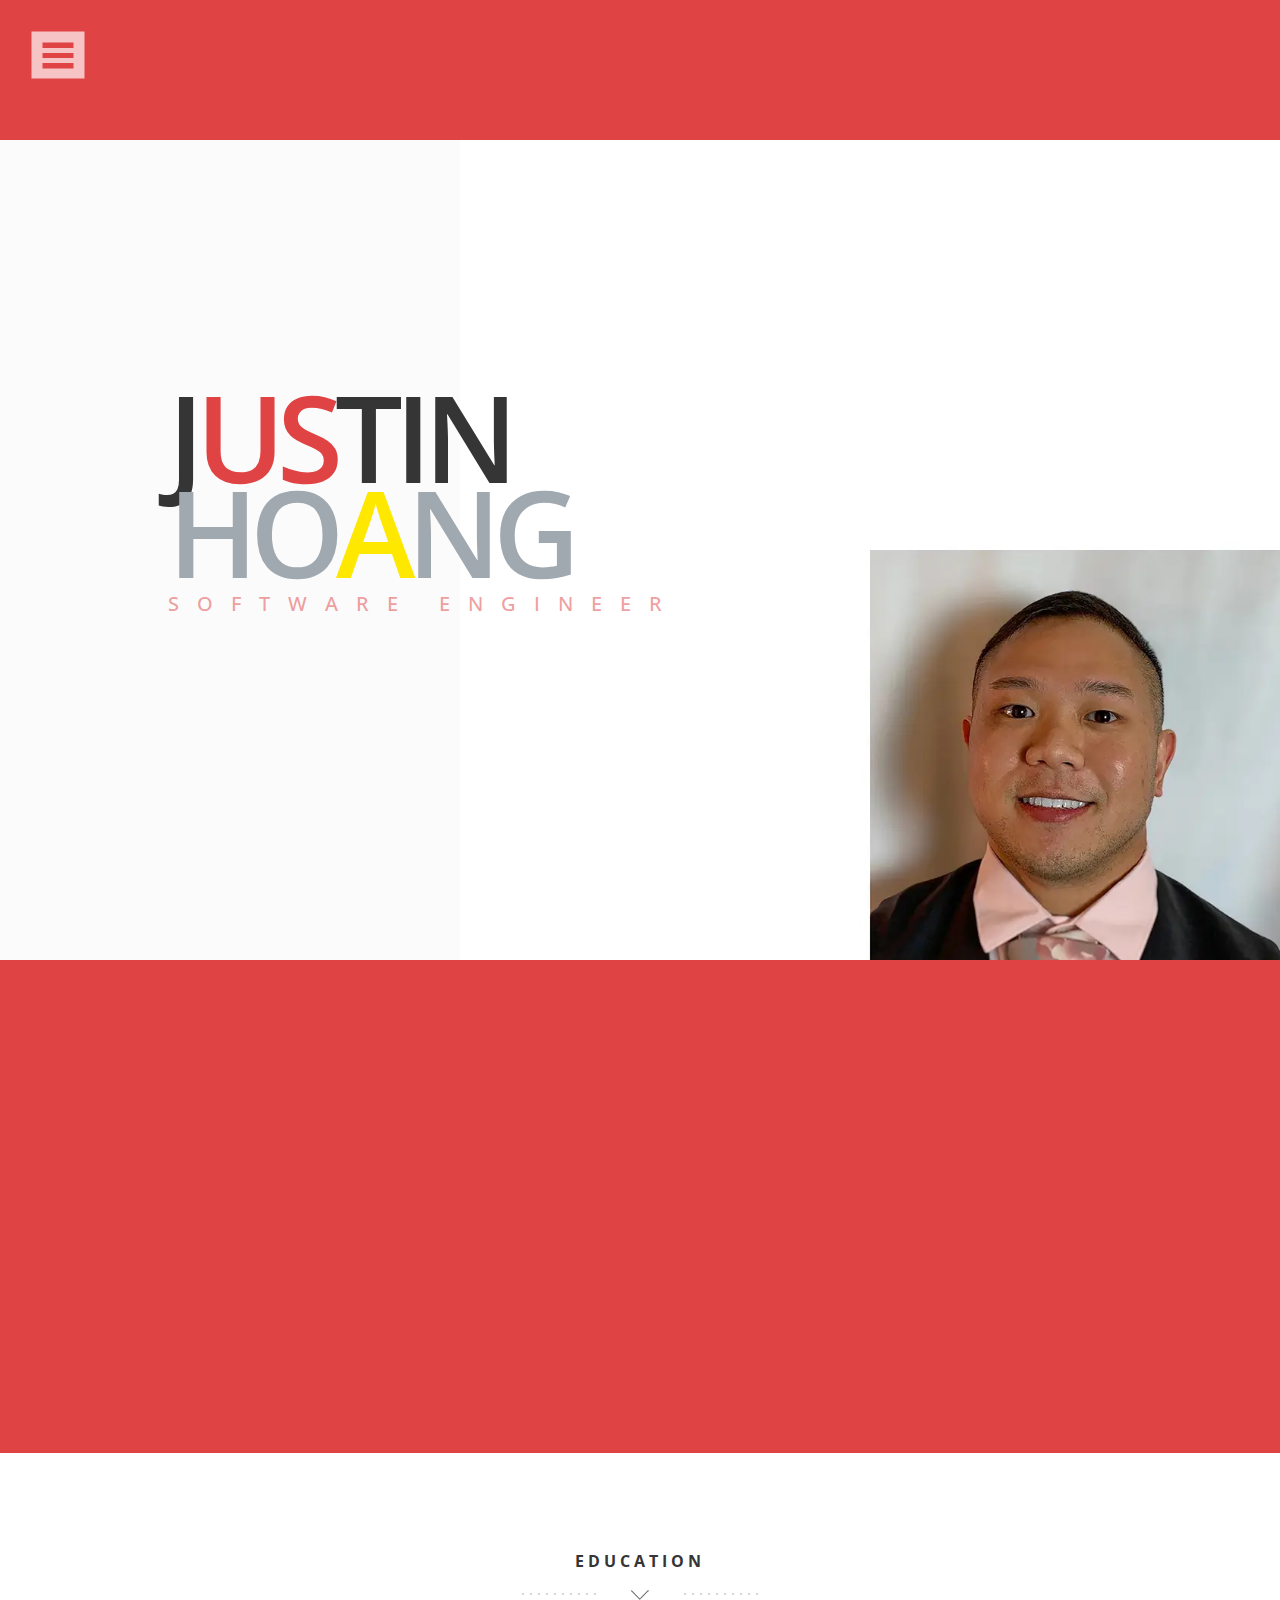
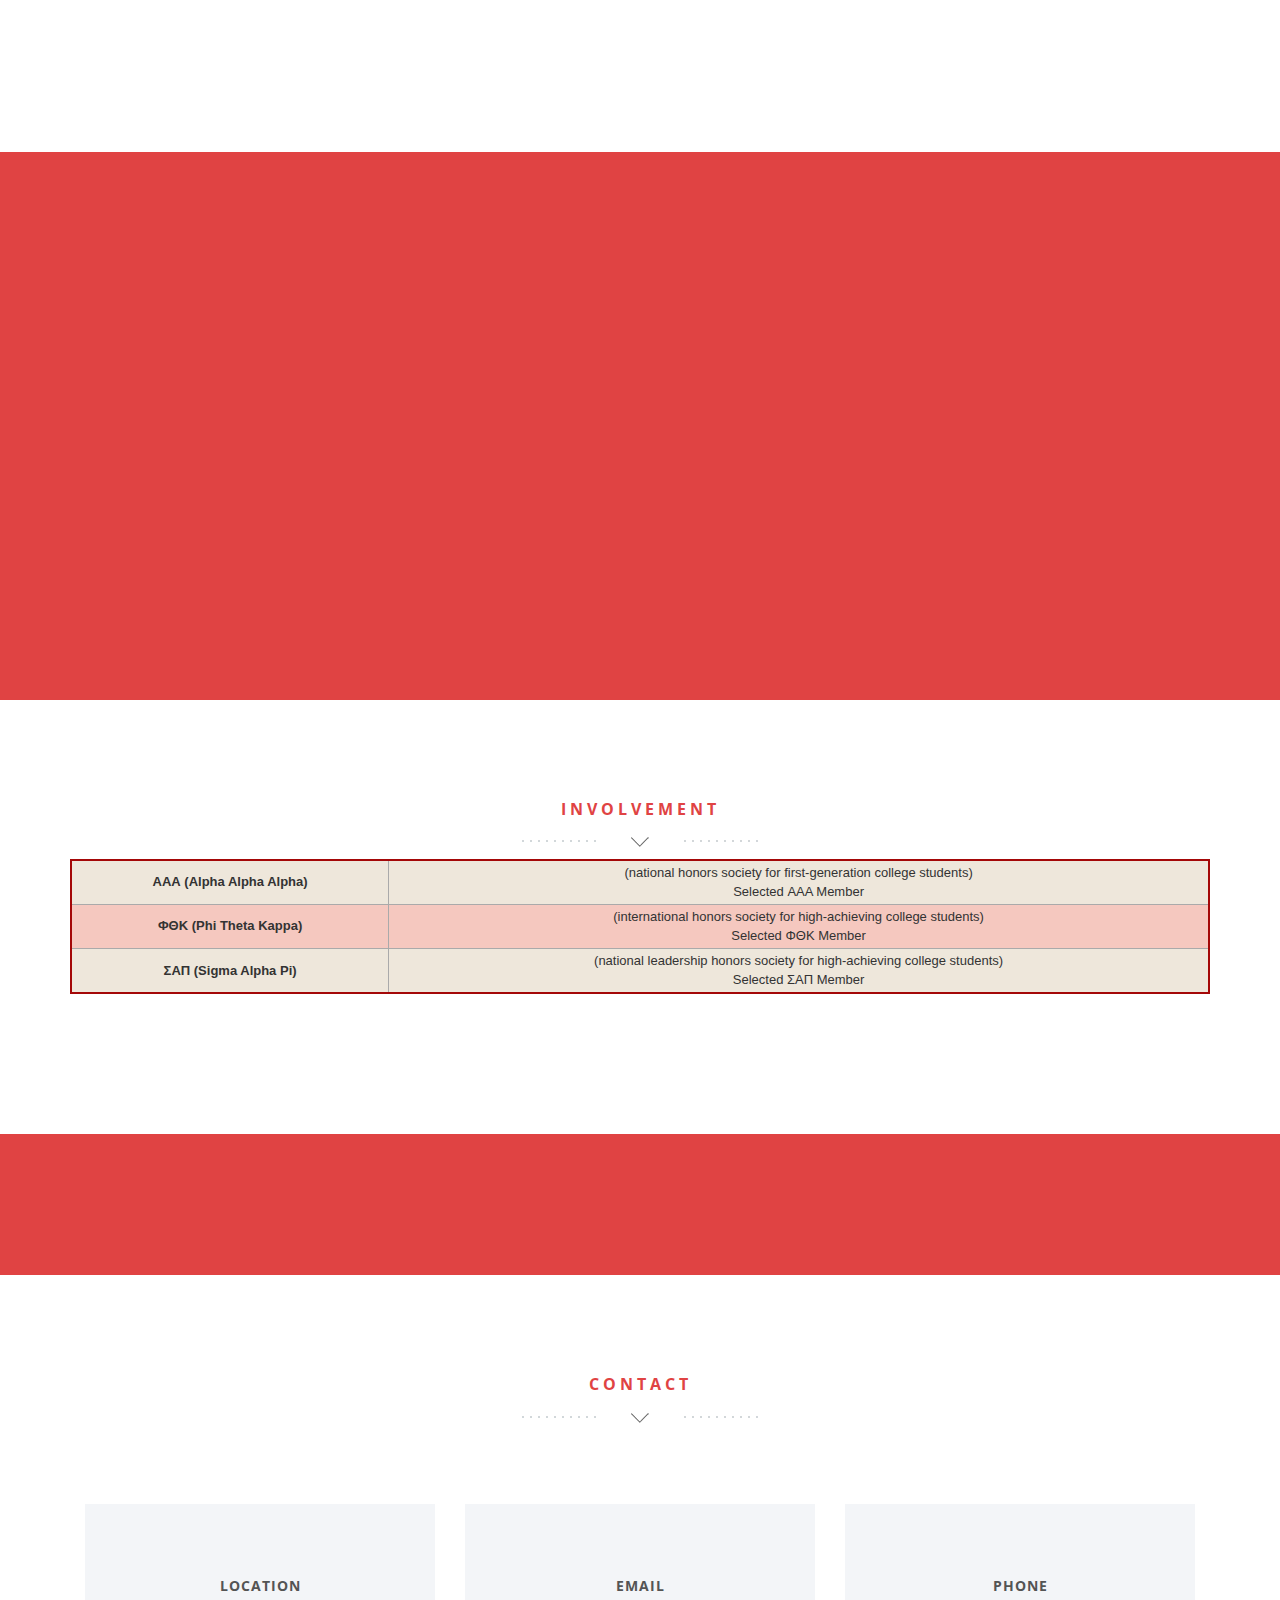
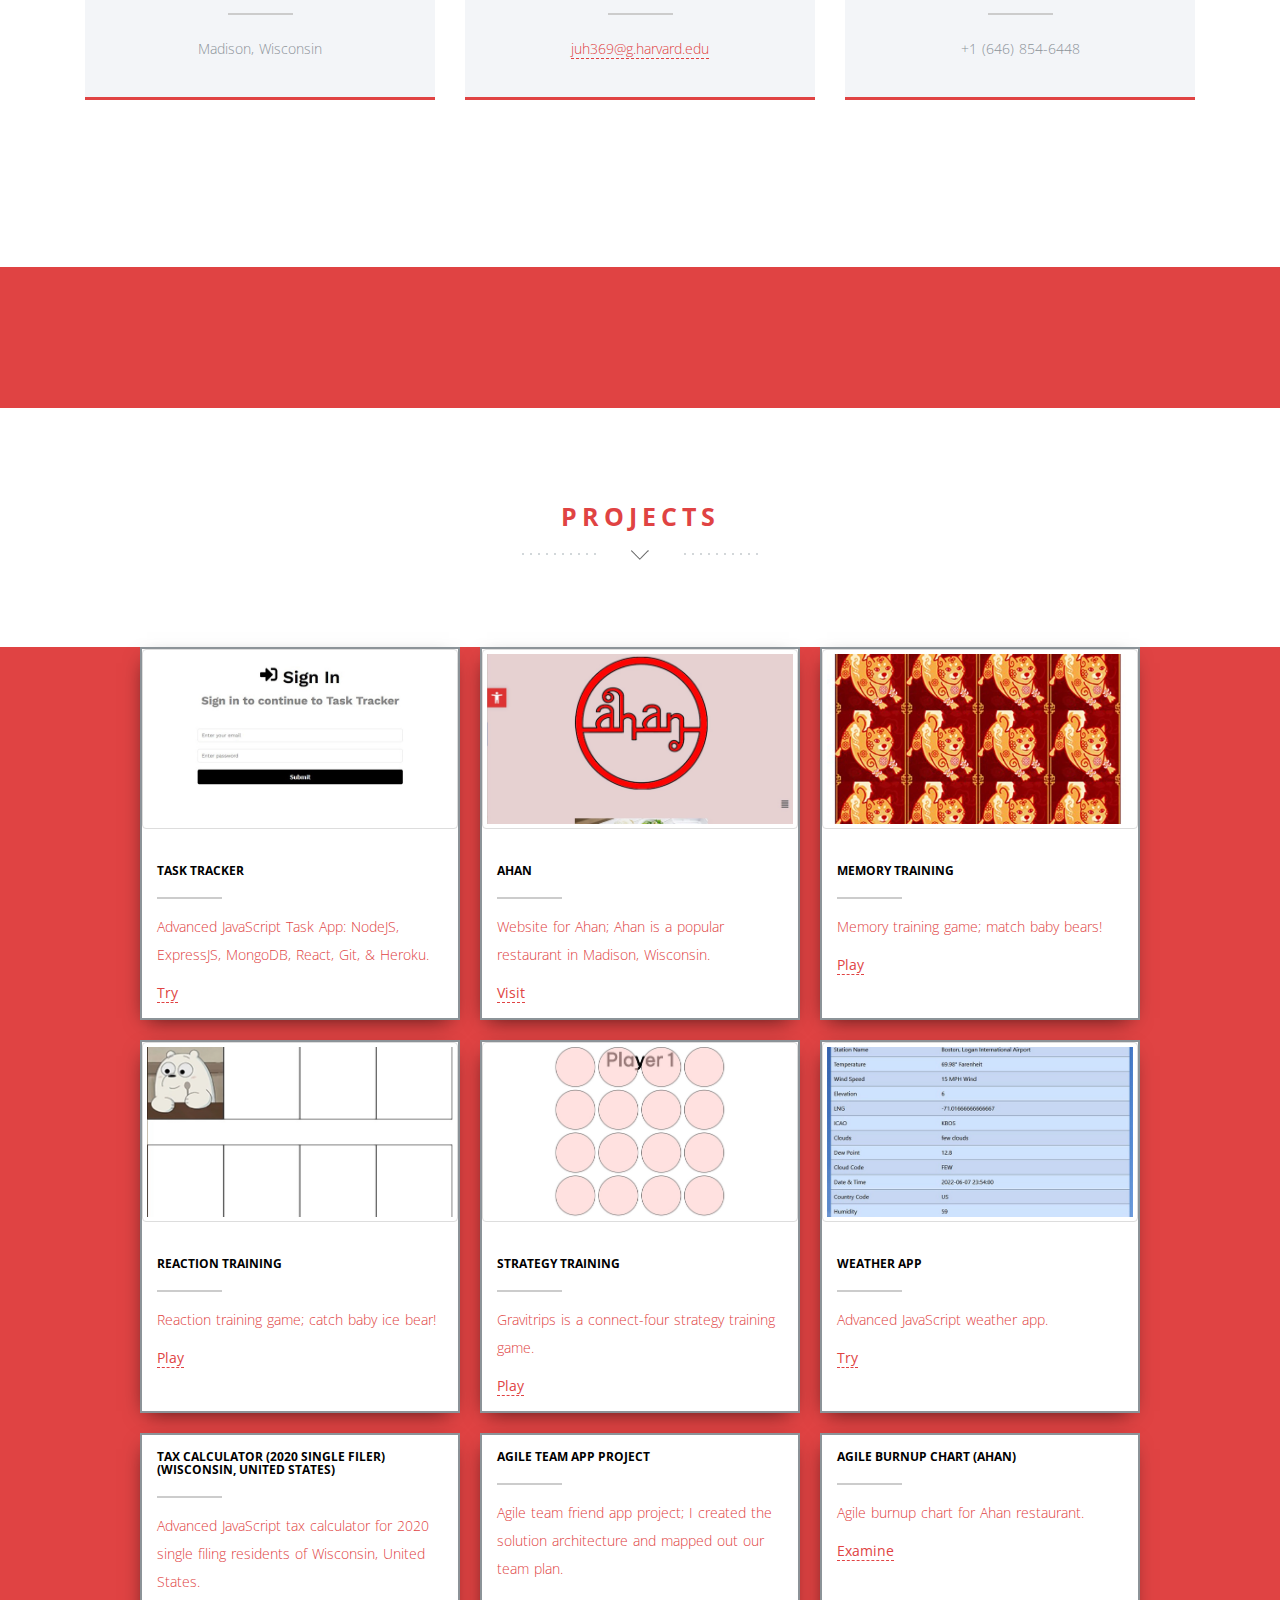
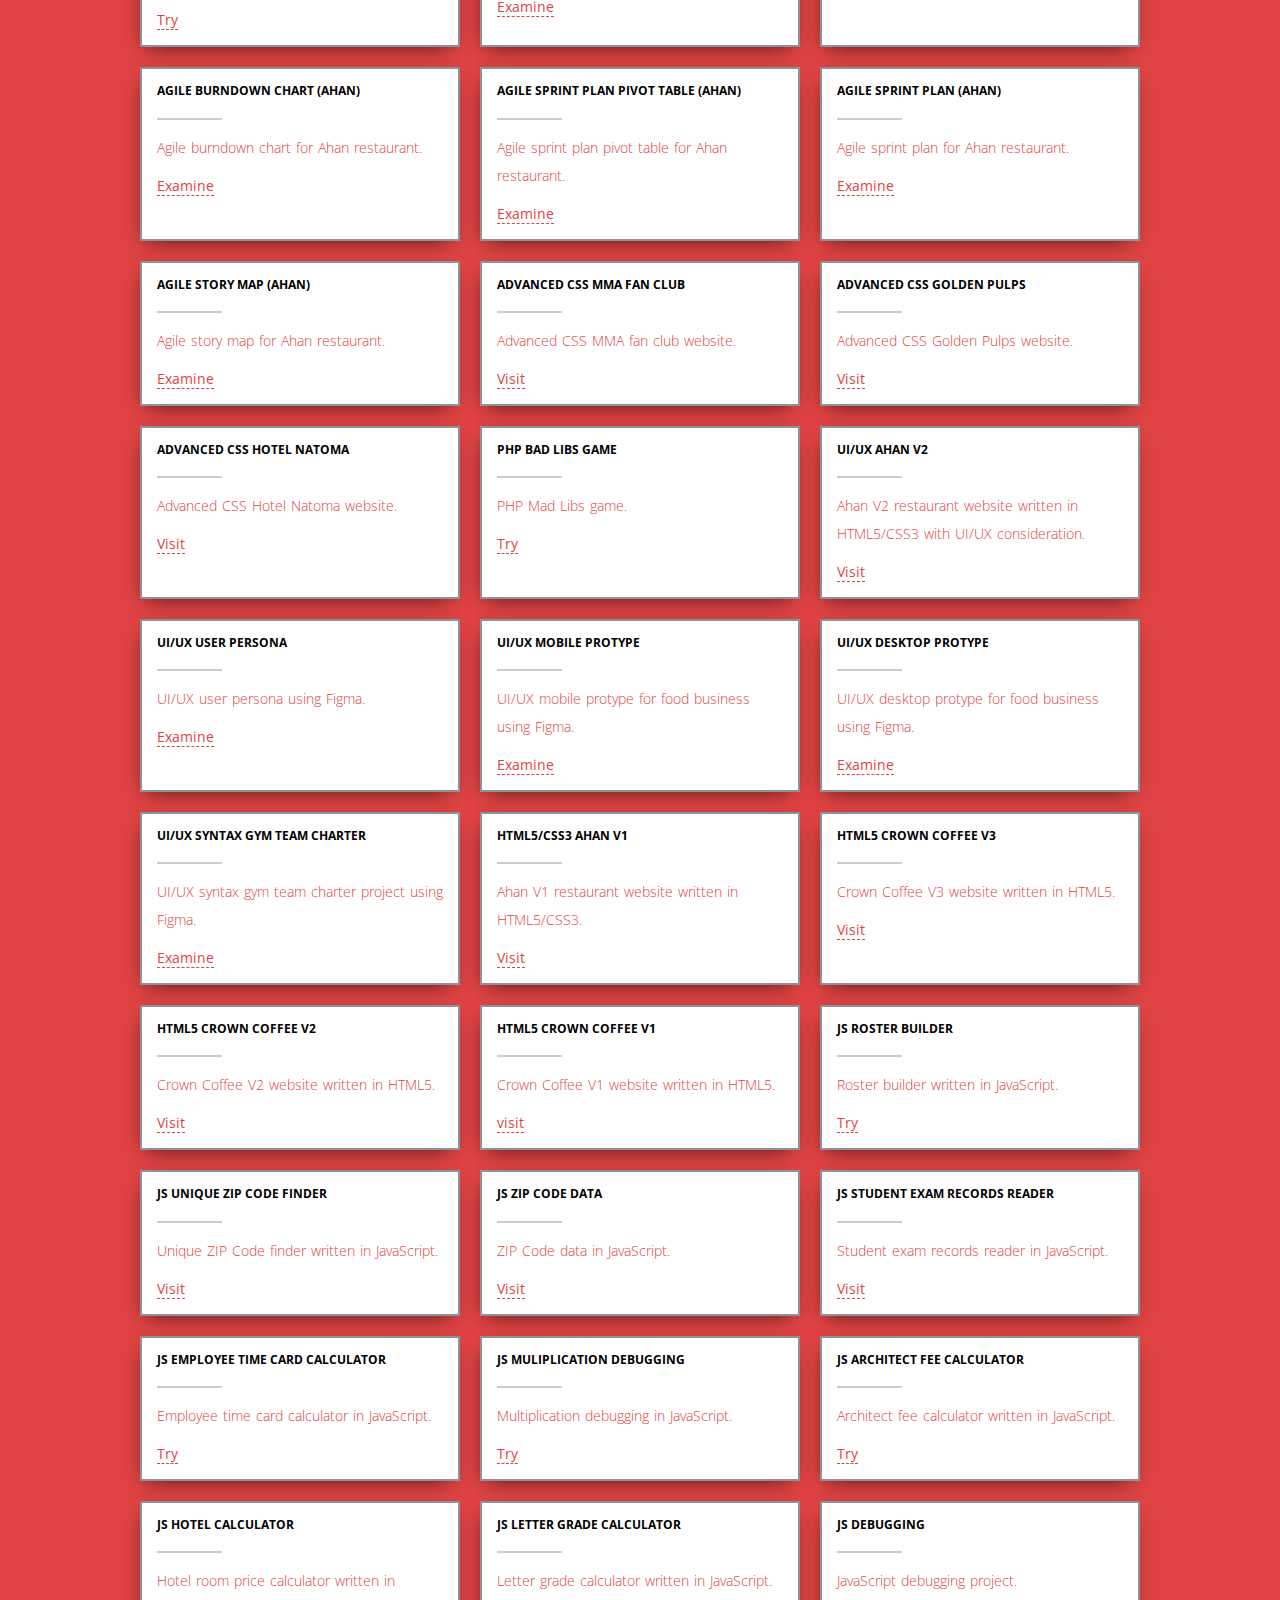
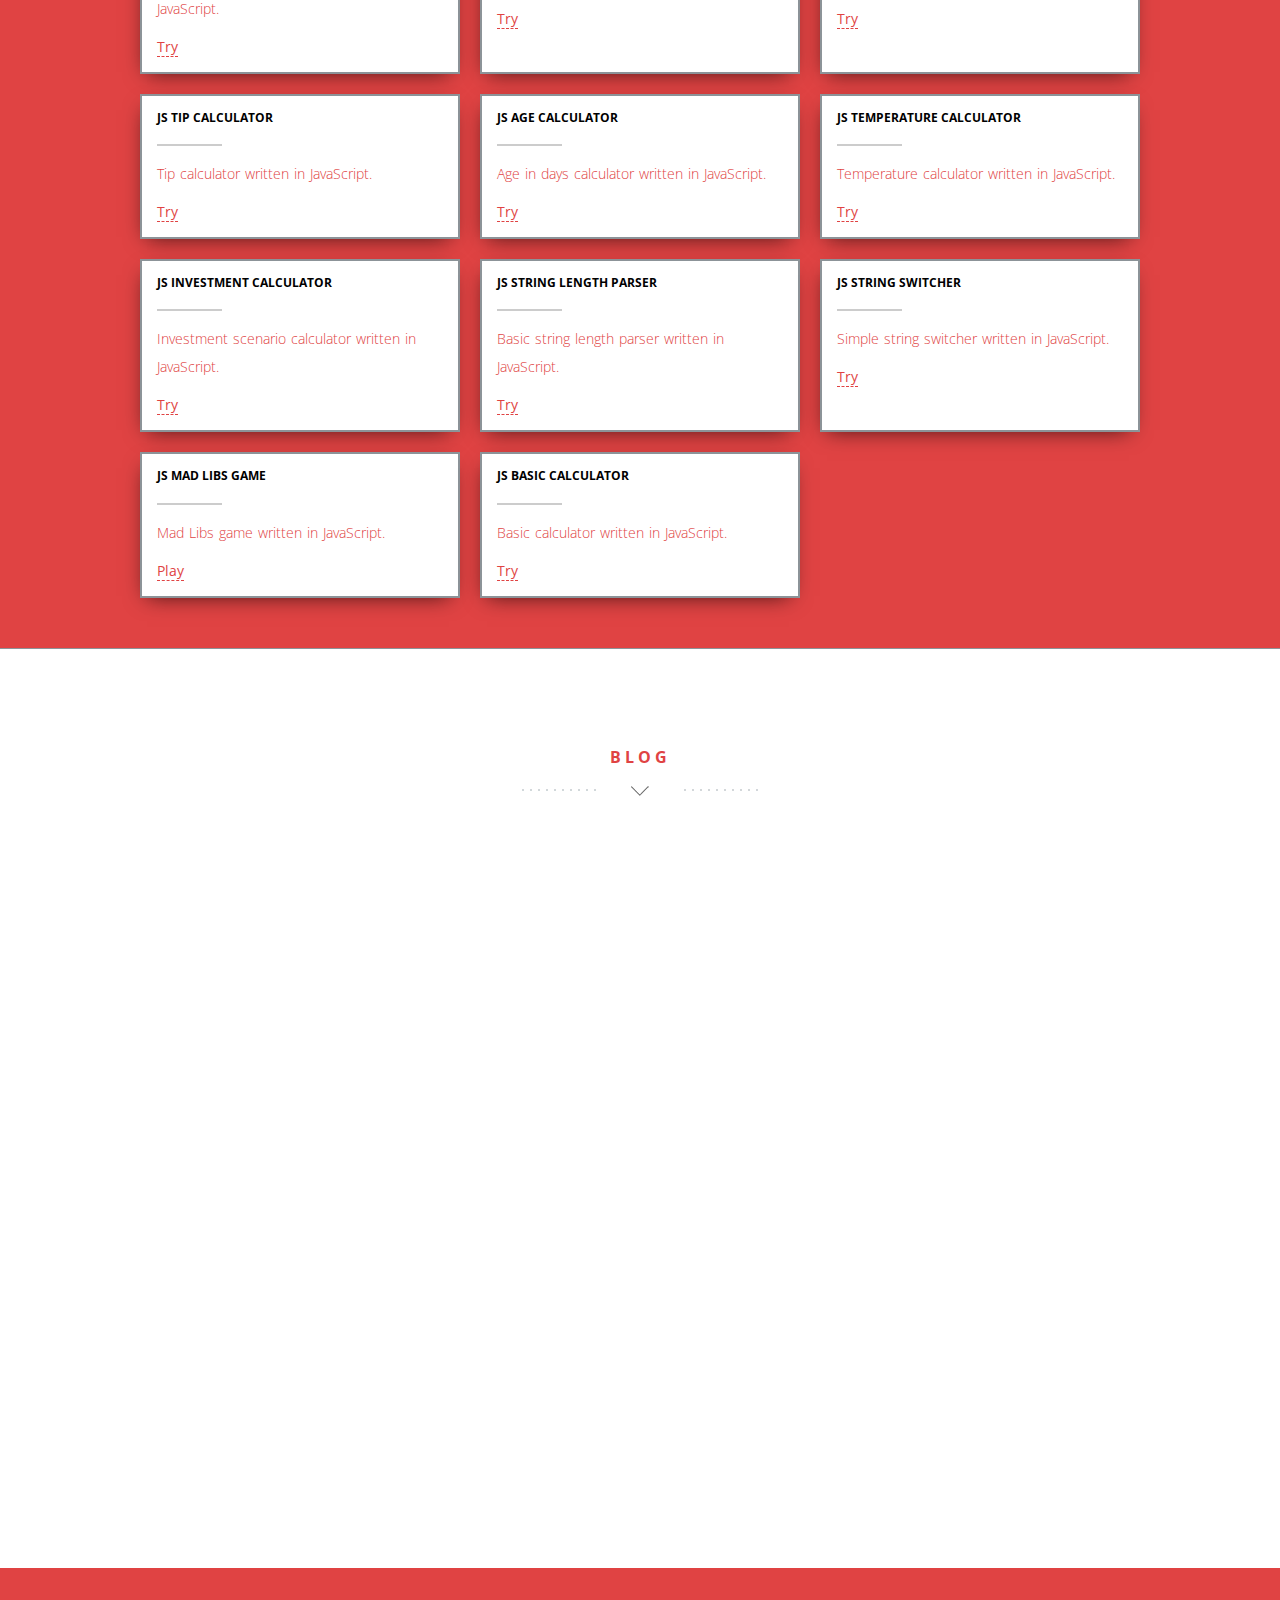
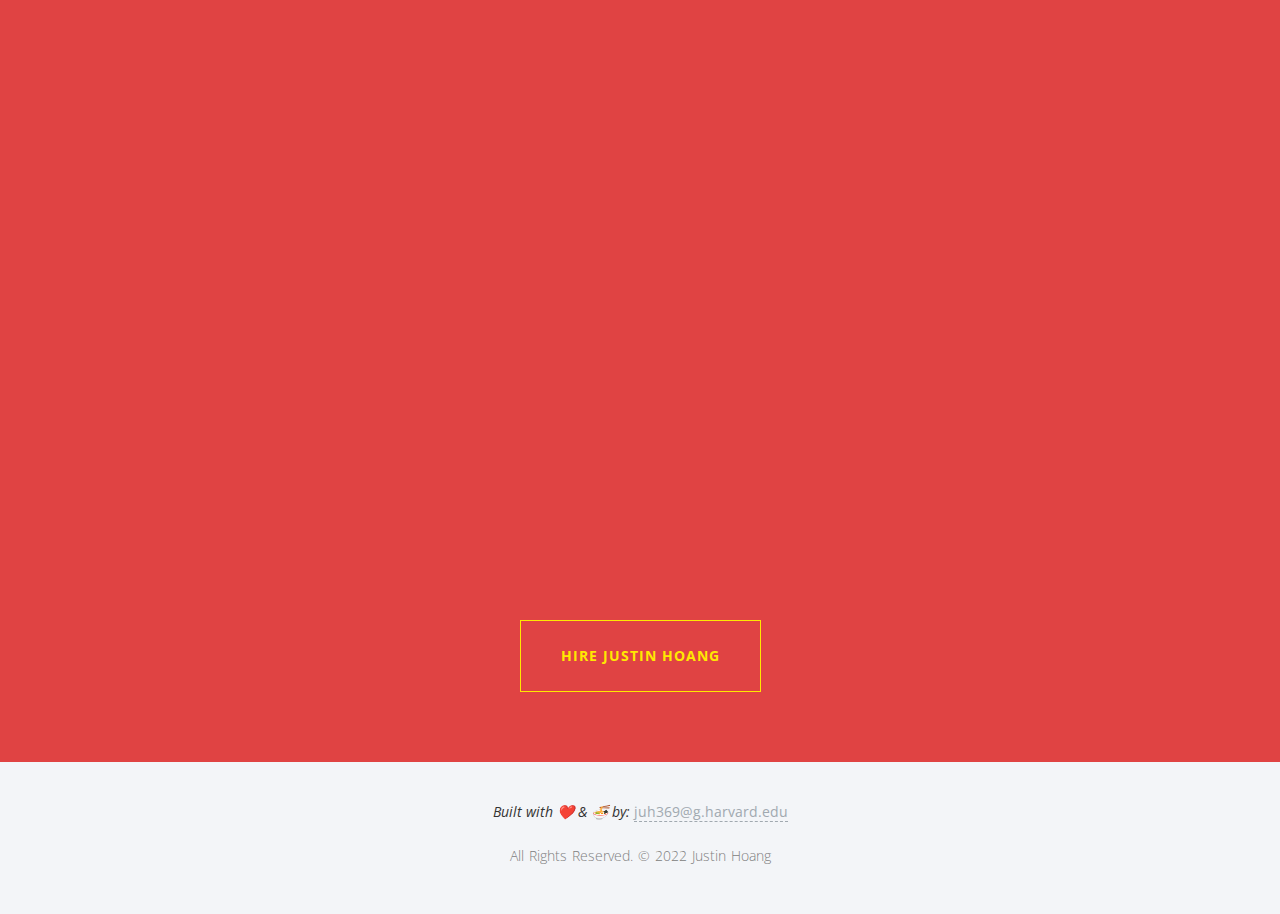
==== commit c1586adf: "Add random food button" ====
--- a/portfolio/src/main/webapp/index.html
+++ b/portfolio/src/main/webapp/index.html
@@ -21,7 +21,7 @@
     <!-- Theme Style -->
     <link href = "resources/css/style.css" rel = "stylesheet">
     <!-- Animations -->
-    <link href = "resources/css/animate.min.css" rel = "stylesheet">
+    <link href = "resources/css/animate.css" rel = "stylesheet">
     <!-- Custom Favicon -->
     <link href = "resources/img/favicon.ico" rel = "shortcut icon"
           type = "image/x-icon"/>
@@ -1208,6 +1208,11 @@
                                                                Processor</a>
                     <br/>
                     🥳 <br/>
+                    <h1 class = "arrow"><span>SPS Exercises</span></h1>
+                    <h2
+                            class = "arrow"><span>What should we eat?</span></h2>
+                    <button onclick = "addRandomFood()">Random Food</button>
+                    <div id = "food-container"></div>
                 </div>
             </div>
         </div>
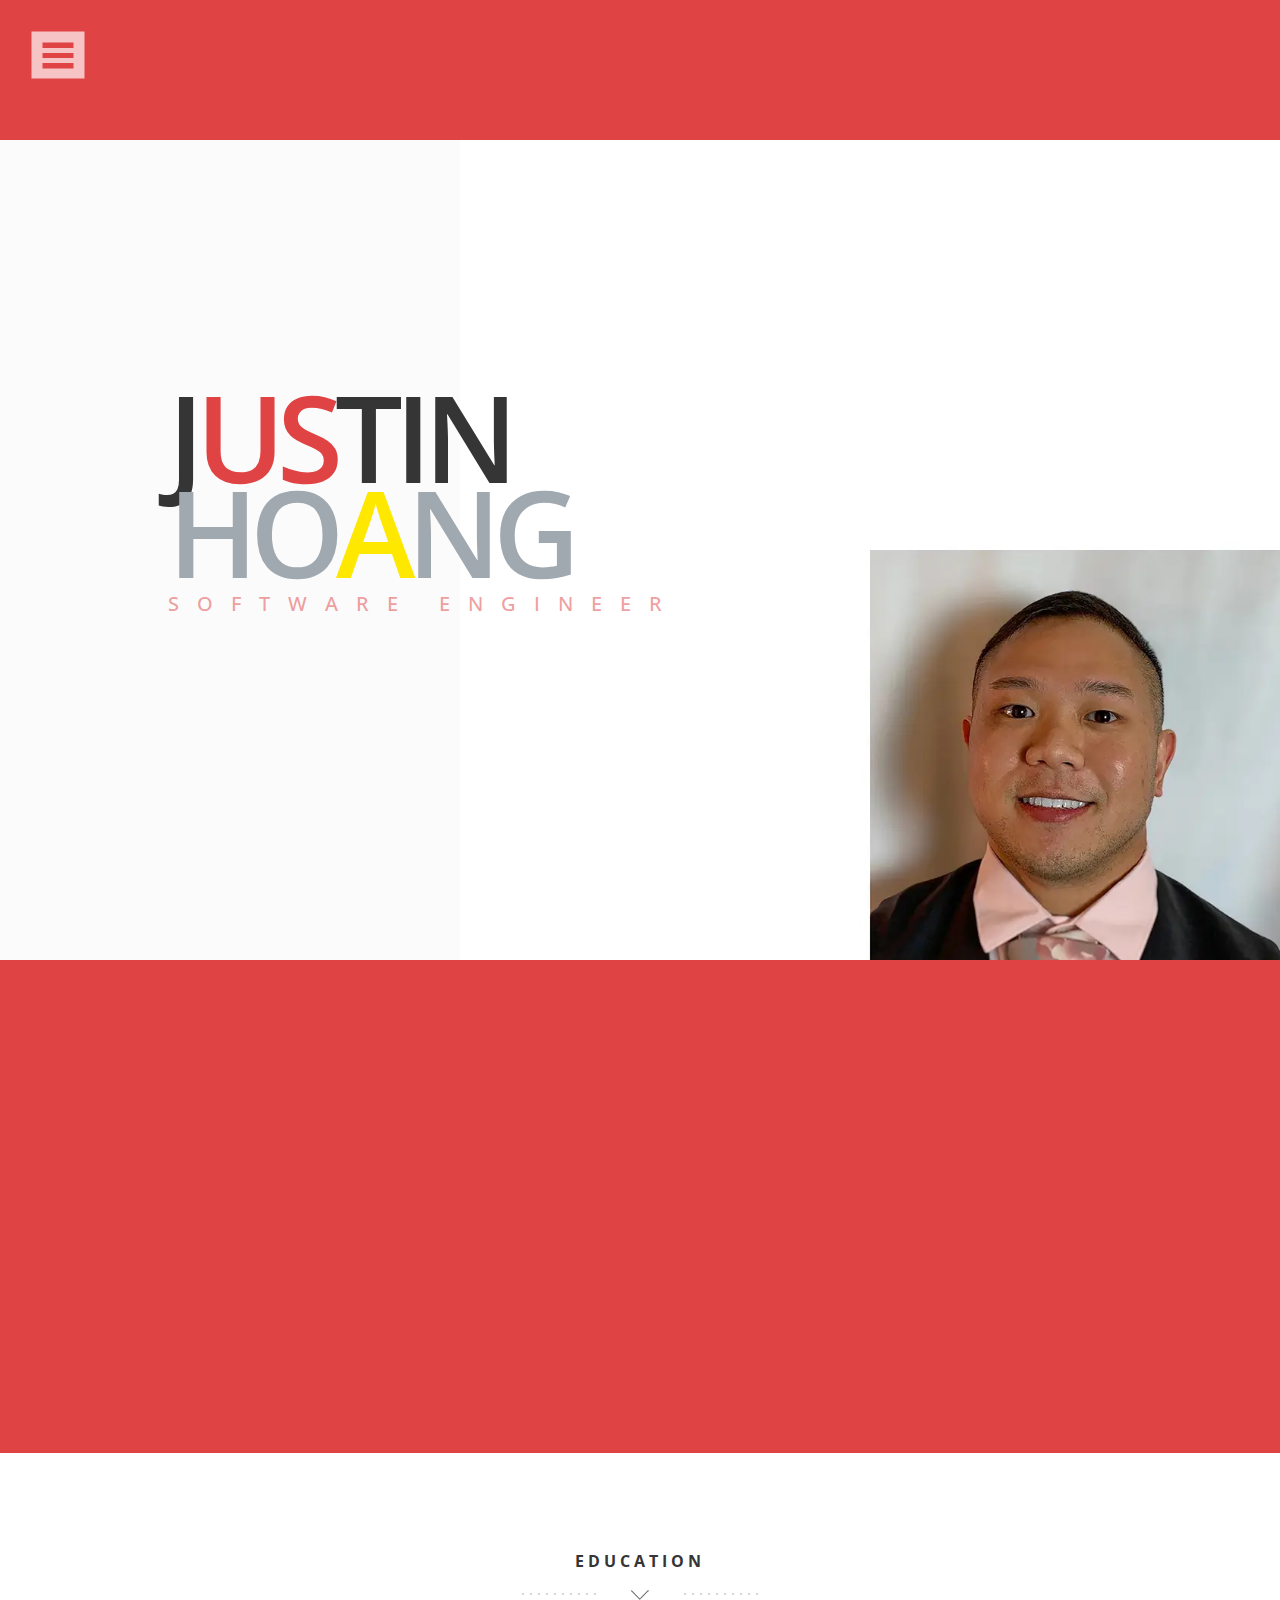
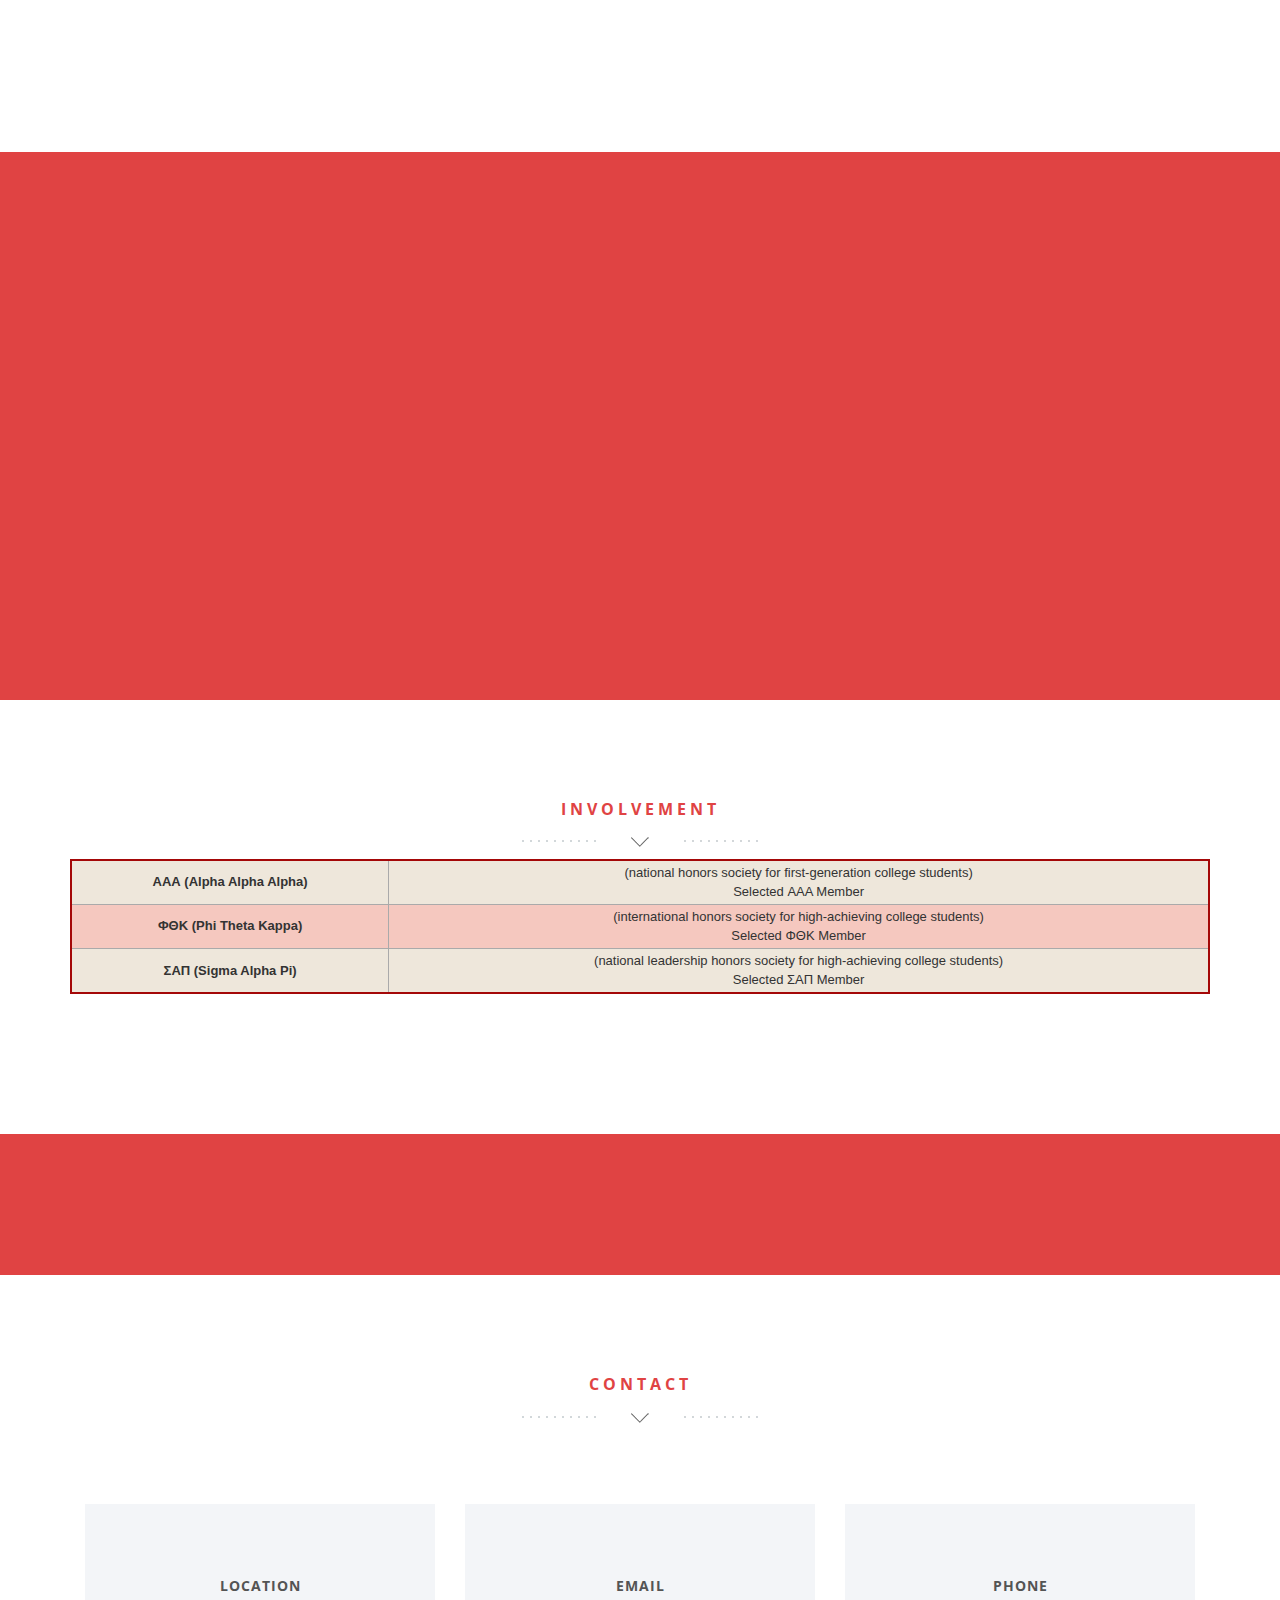
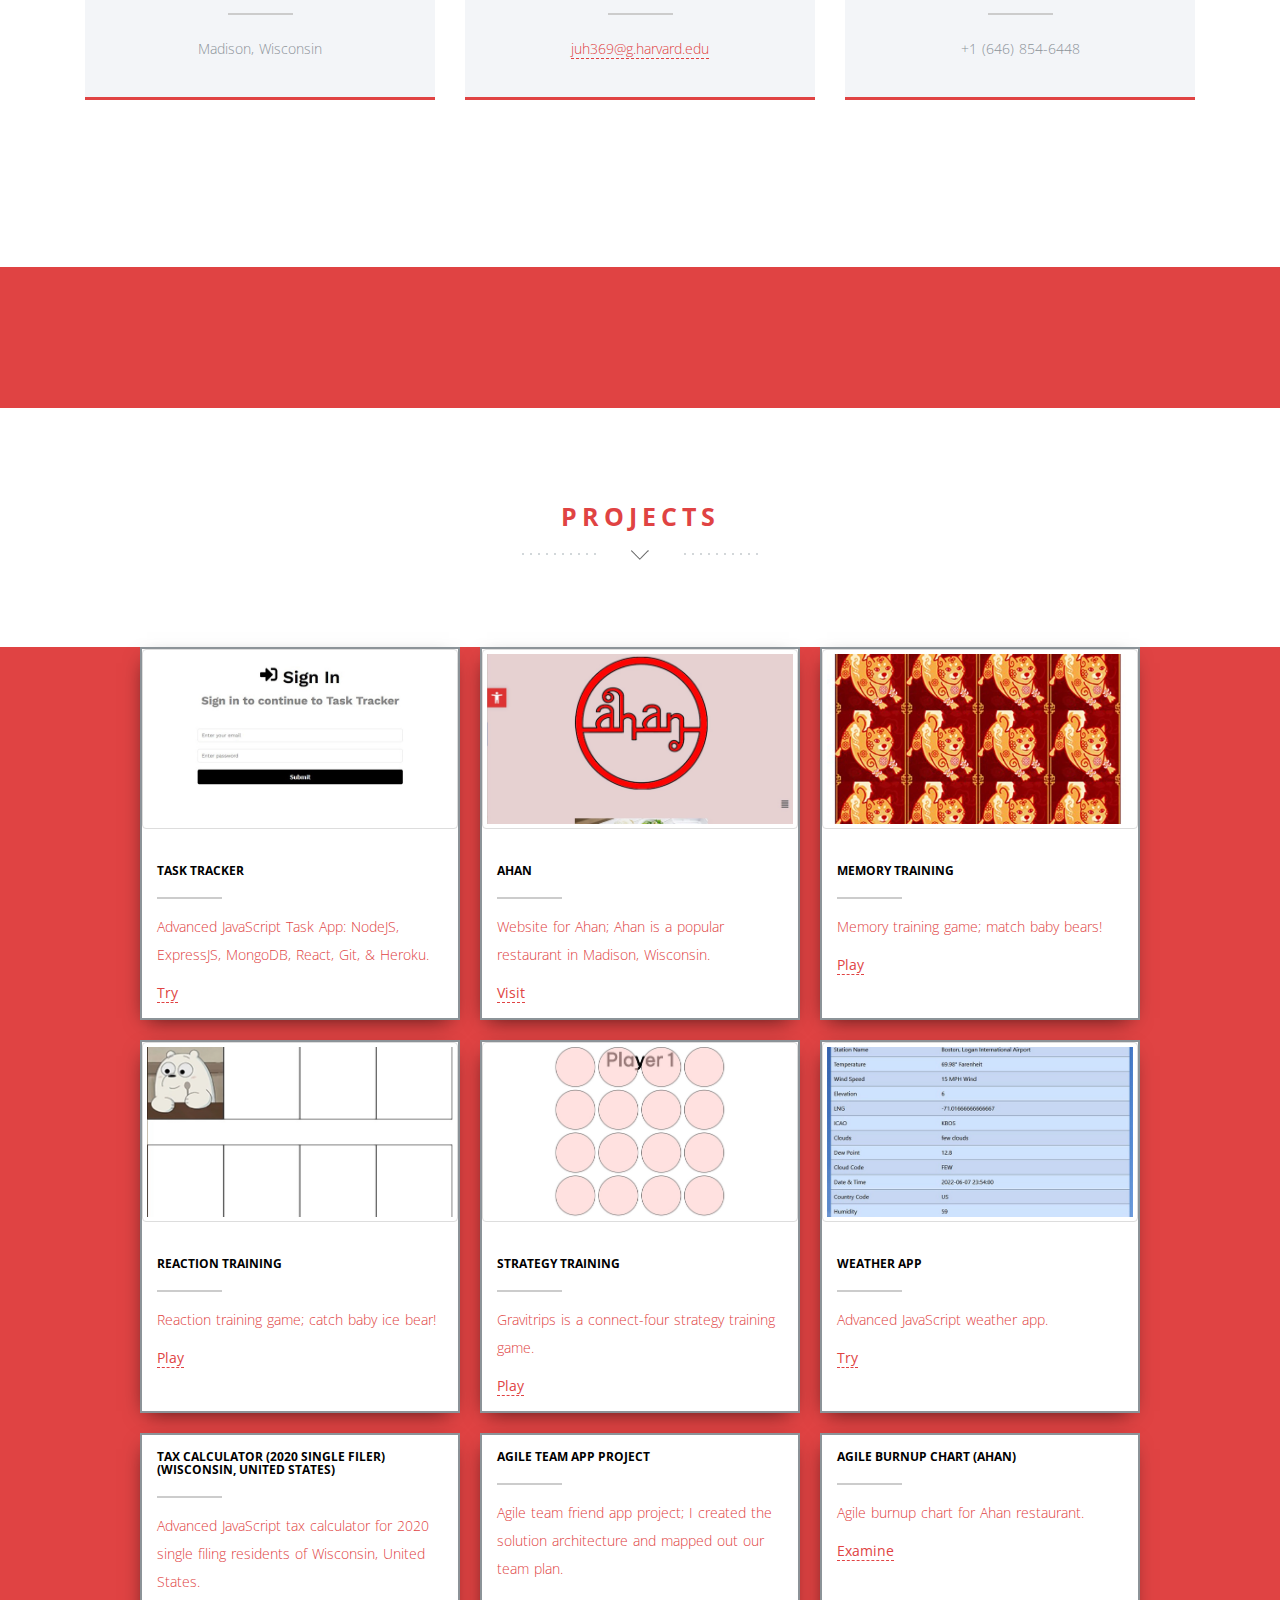
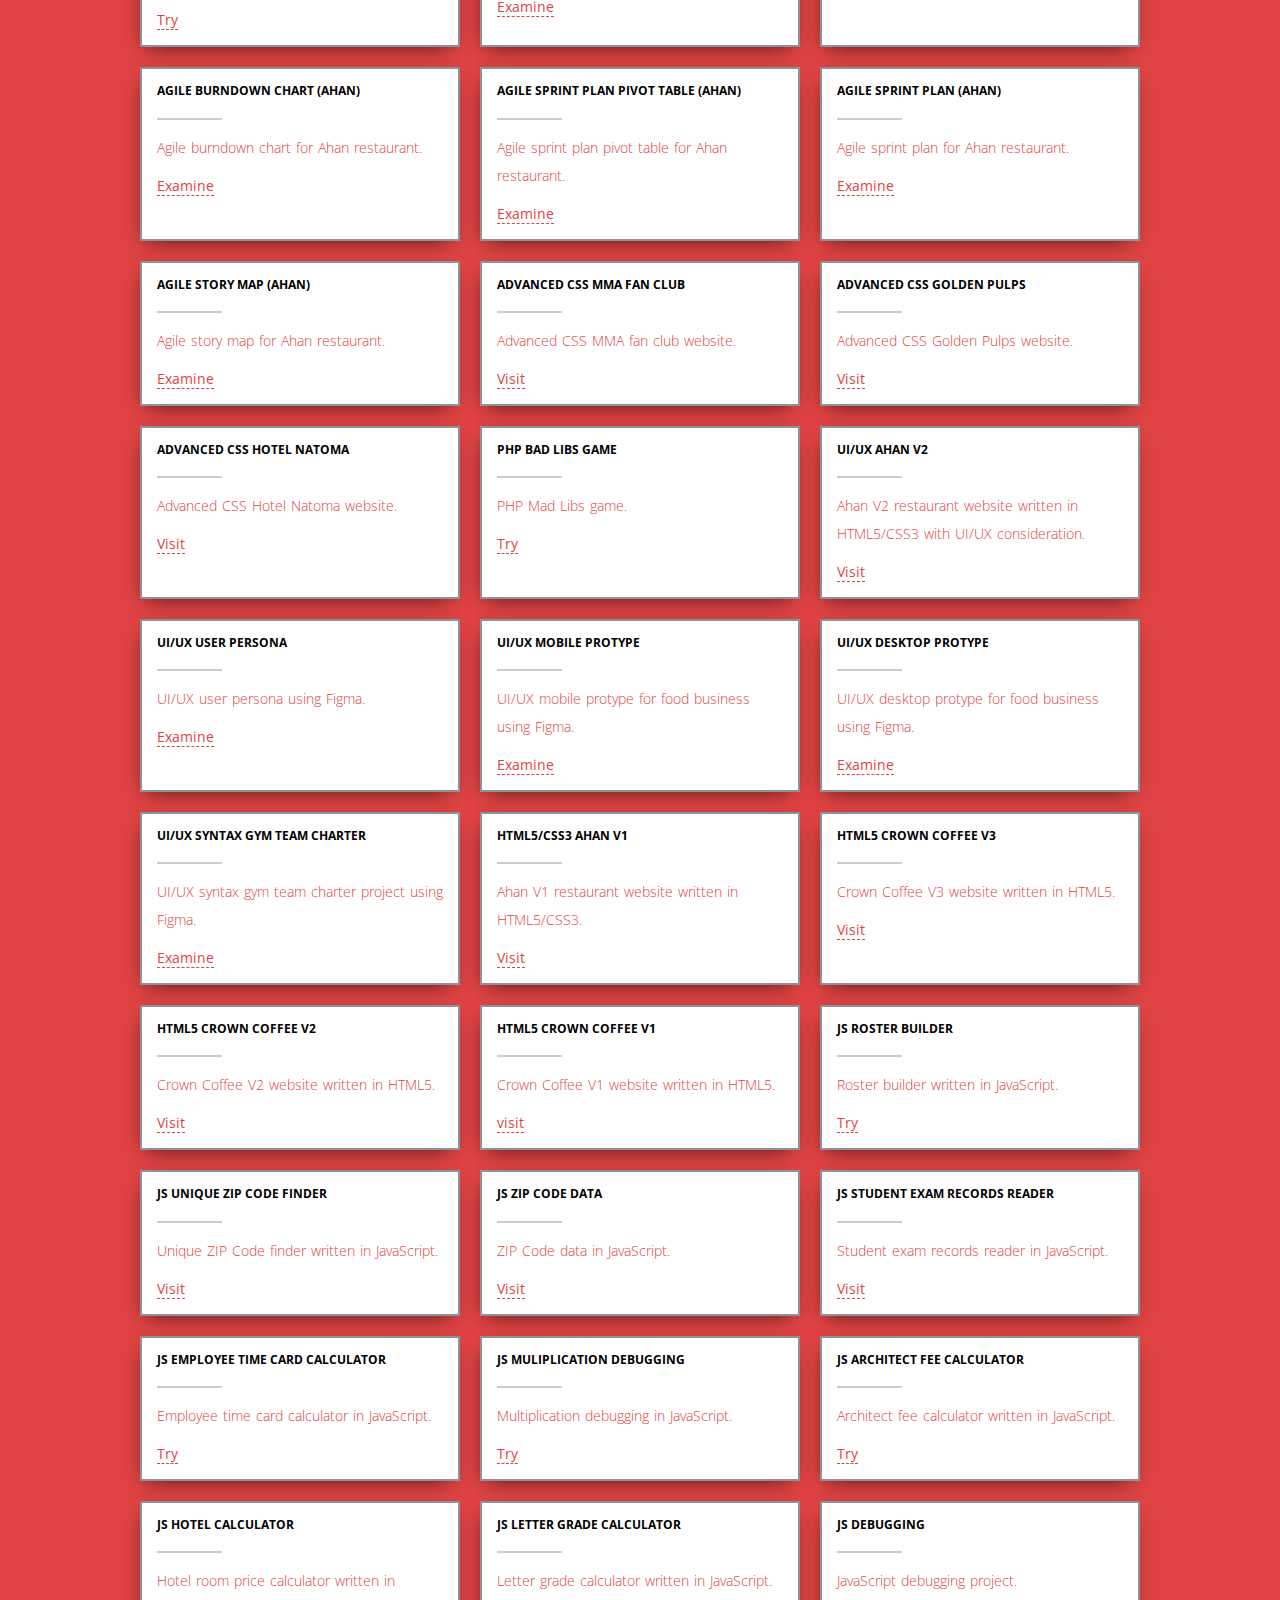
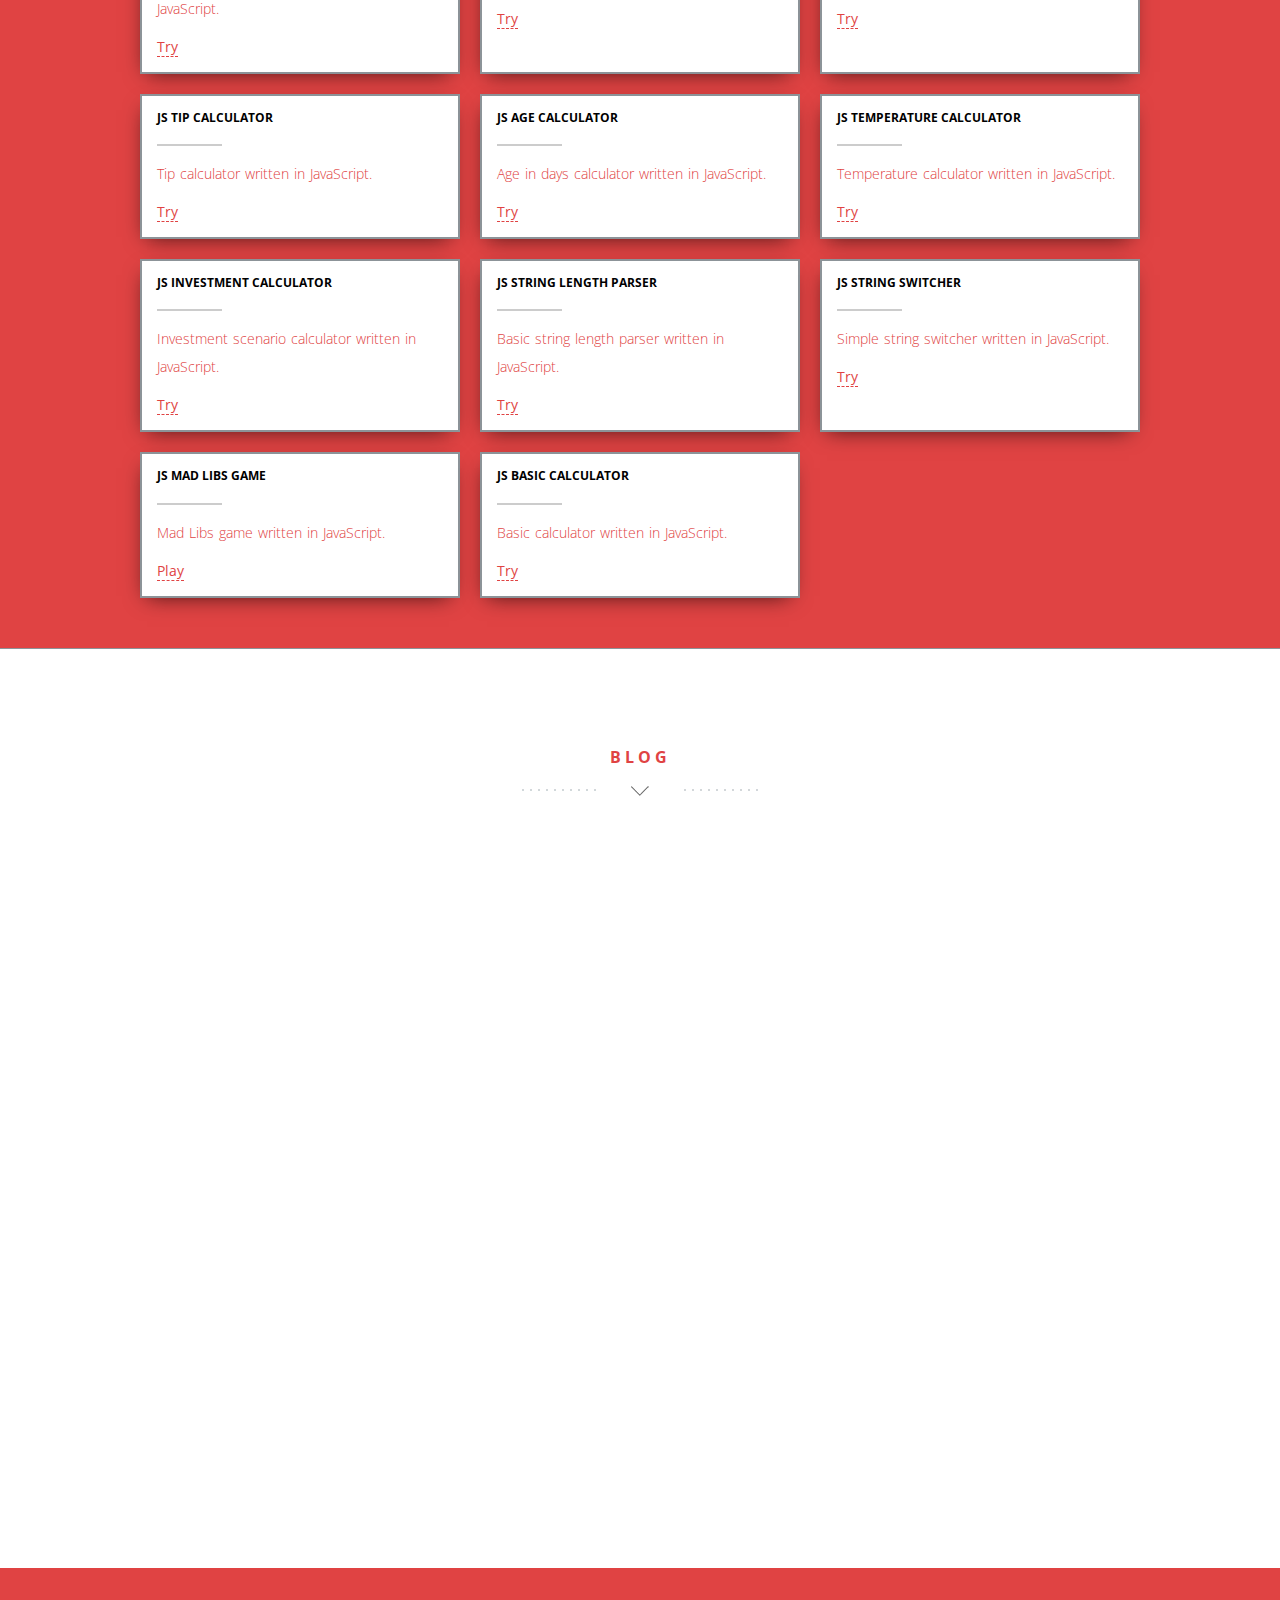
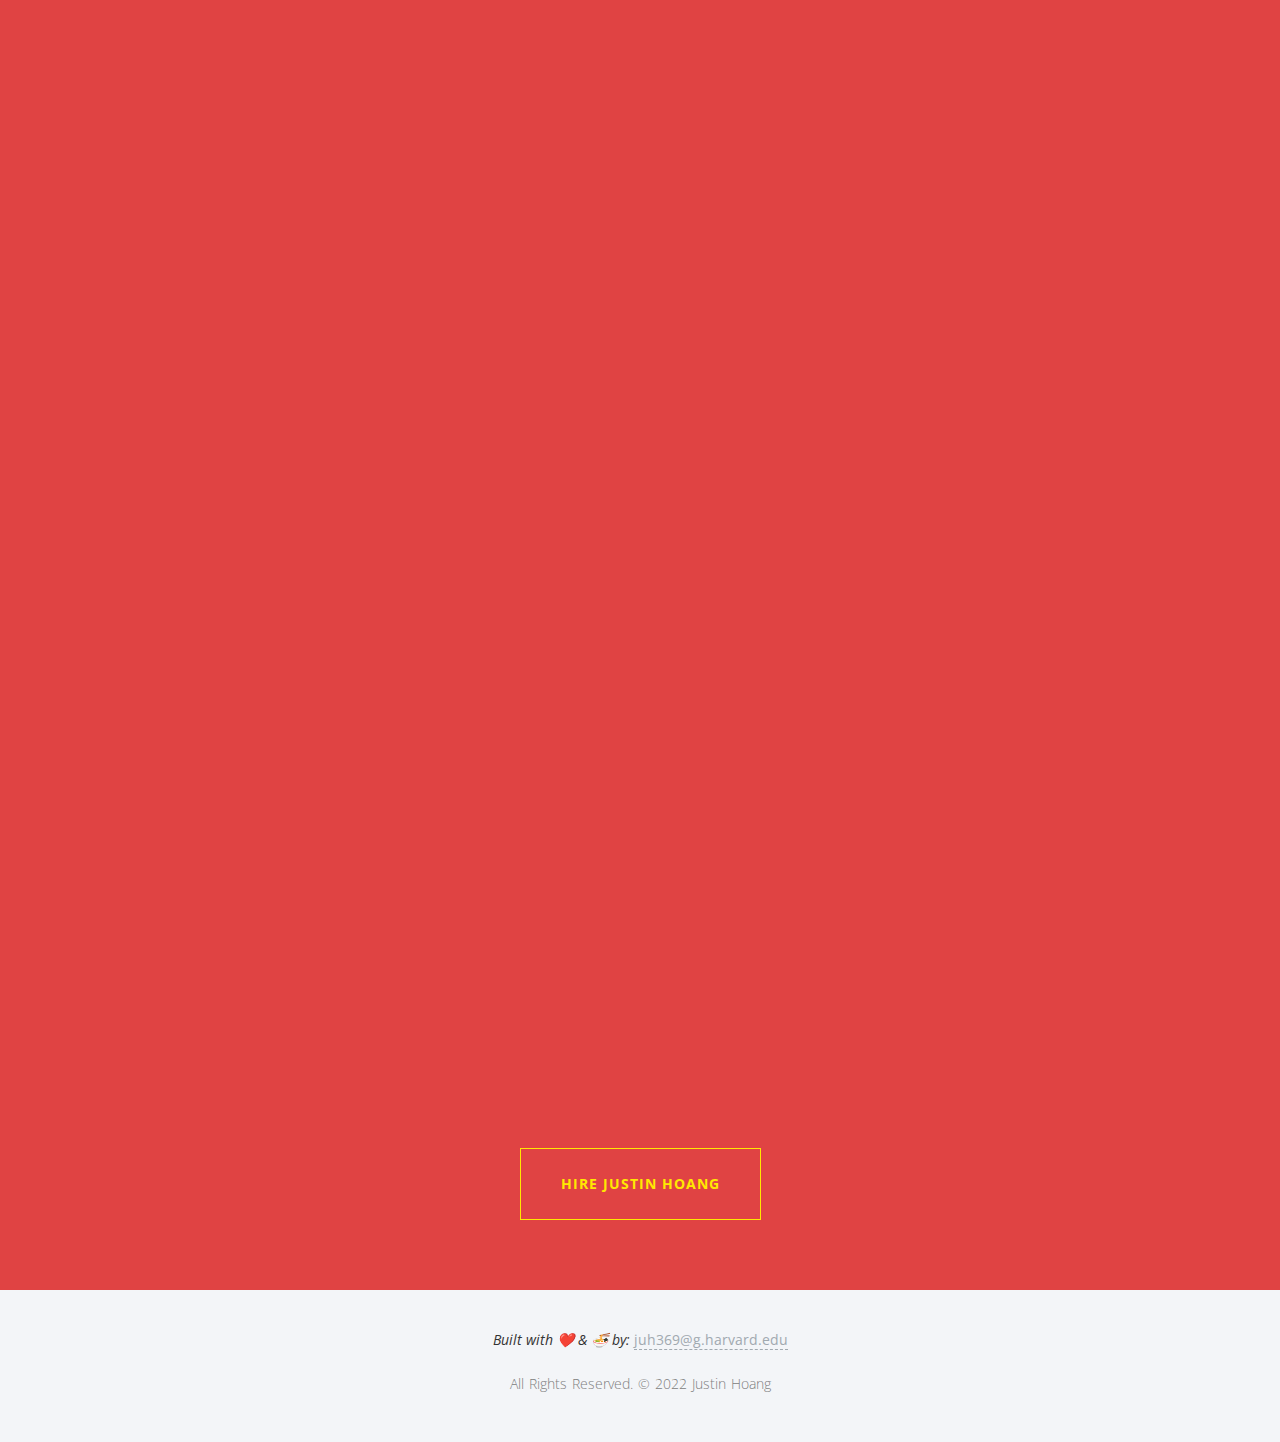
==== commit b1c4a11c: "Add pokemon servlet" ====
--- a/portfolio/src/main/webapp/index.html
+++ b/portfolio/src/main/webapp/index.html
@@ -1209,10 +1209,30 @@
                     <br/>
                     🥳 <br/>
                     <h1 class = "arrow"><span>SPS Exercises</span></h1>
-                    <h2
-                            class = "arrow"><span>What should we eat?</span></h2>
+                    
+                    <h2><span>What should we eat?</span></h2>
+                    <p>Click this button to see what we should eat.</p>
                     <button onclick = "addRandomFood()">Random Food</button>
                     <div id = "food-container"></div>
+                    
+                    <h2>Fetch Hello Response</h2>
+                    <p>Click this button to see the server's response.</p>
+                    <button onclick="showHelloResp();">
+                        Fetch string
+                    </button>
+                    <p id="hello-container"></p>
+                    <p>Click <a href="/hello">here</a> to see the server response
+                       directly.</p>
+                    <h1 class = "arrow"><span>Servlet Fun</span></h1>
+                    <a href = "/trivial">Trivial Servlet</a> <br/>
+                    <a href = "/simple-html">Simple HTML Servlet</a> <br/>
+                    <a href = "/simple-text">Simple Text Servlet</a> <br/>
+                    <a href = "/request-counter">Request Counter Servlet</a>
+                    <br/>
+                    <a href = "/practice">Practice Servlet</a> <br/>
+                    <a href = "/properties">Properties Servlet</a> <br/>
+                    🥳 <br/>
+                    <a href = "/http-request">HTTP Request Servlet</a> <br/>
                 </div>
             </div>
         </div>
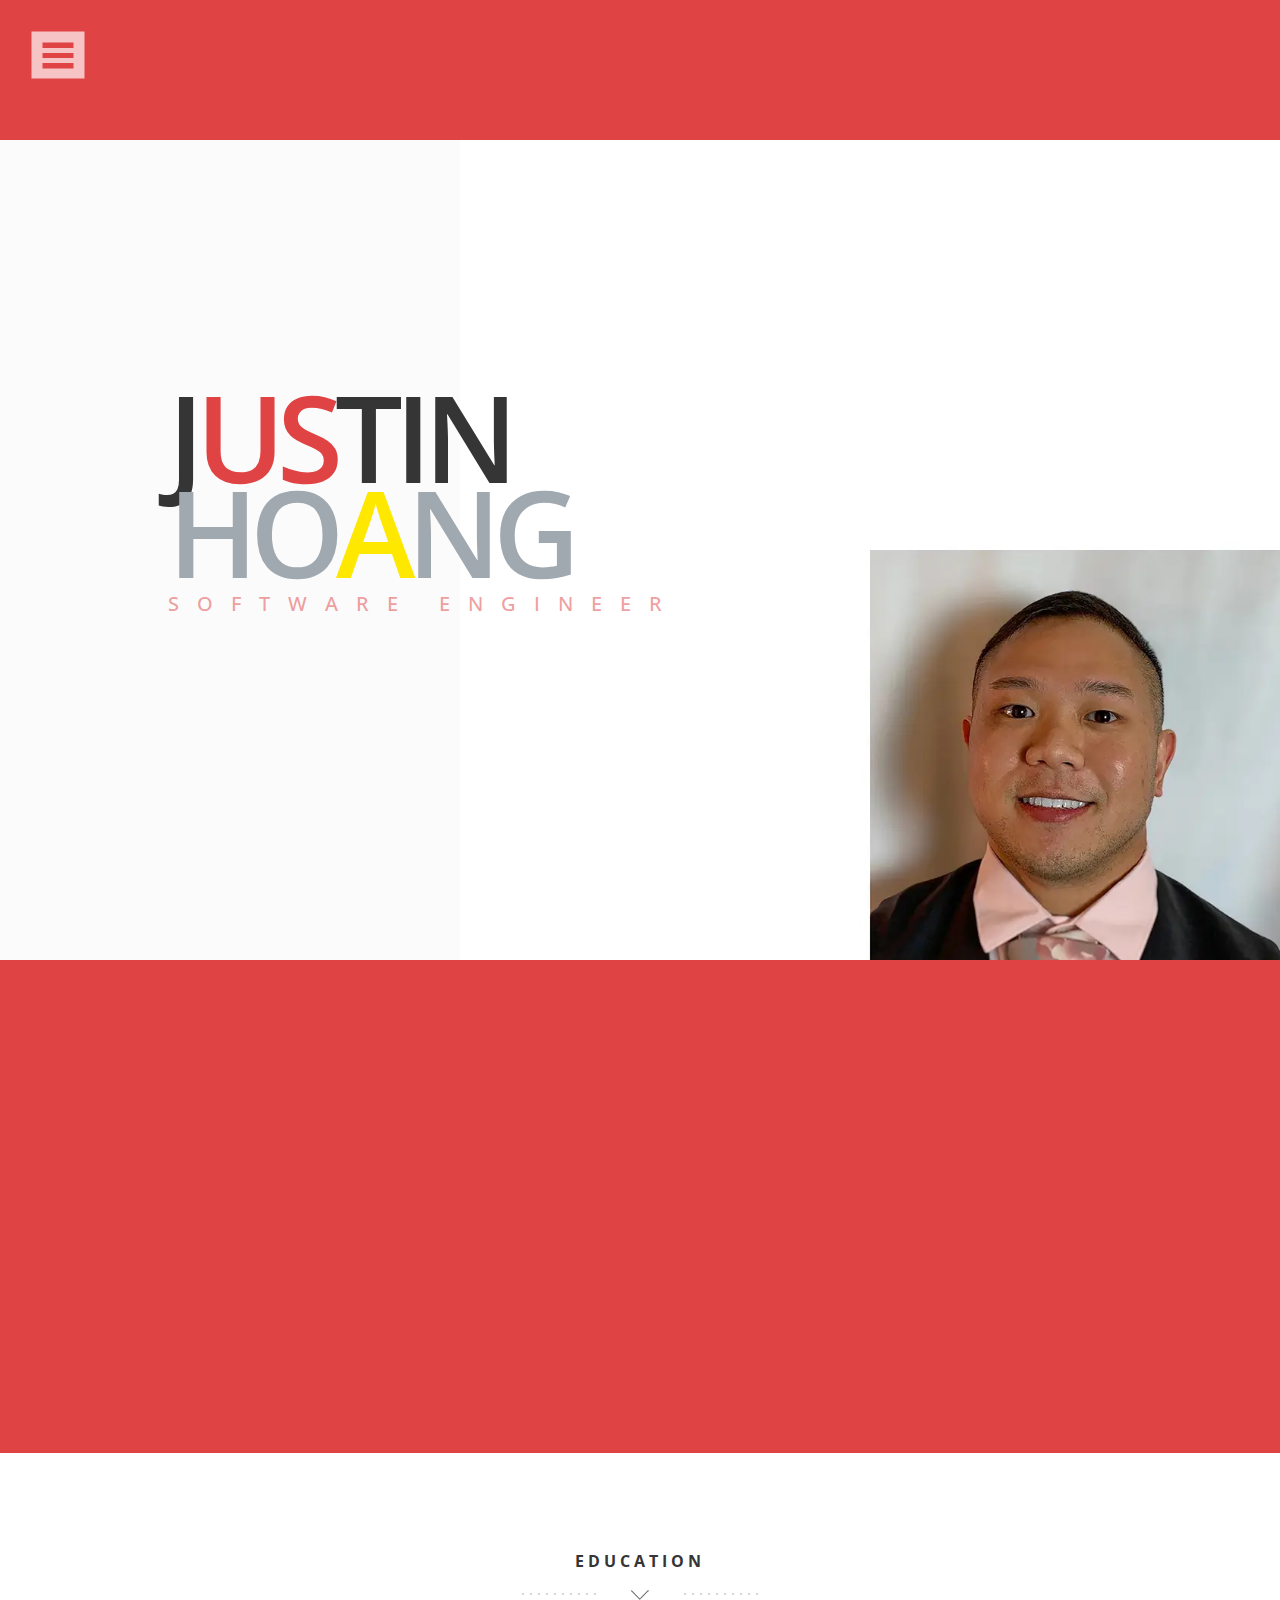
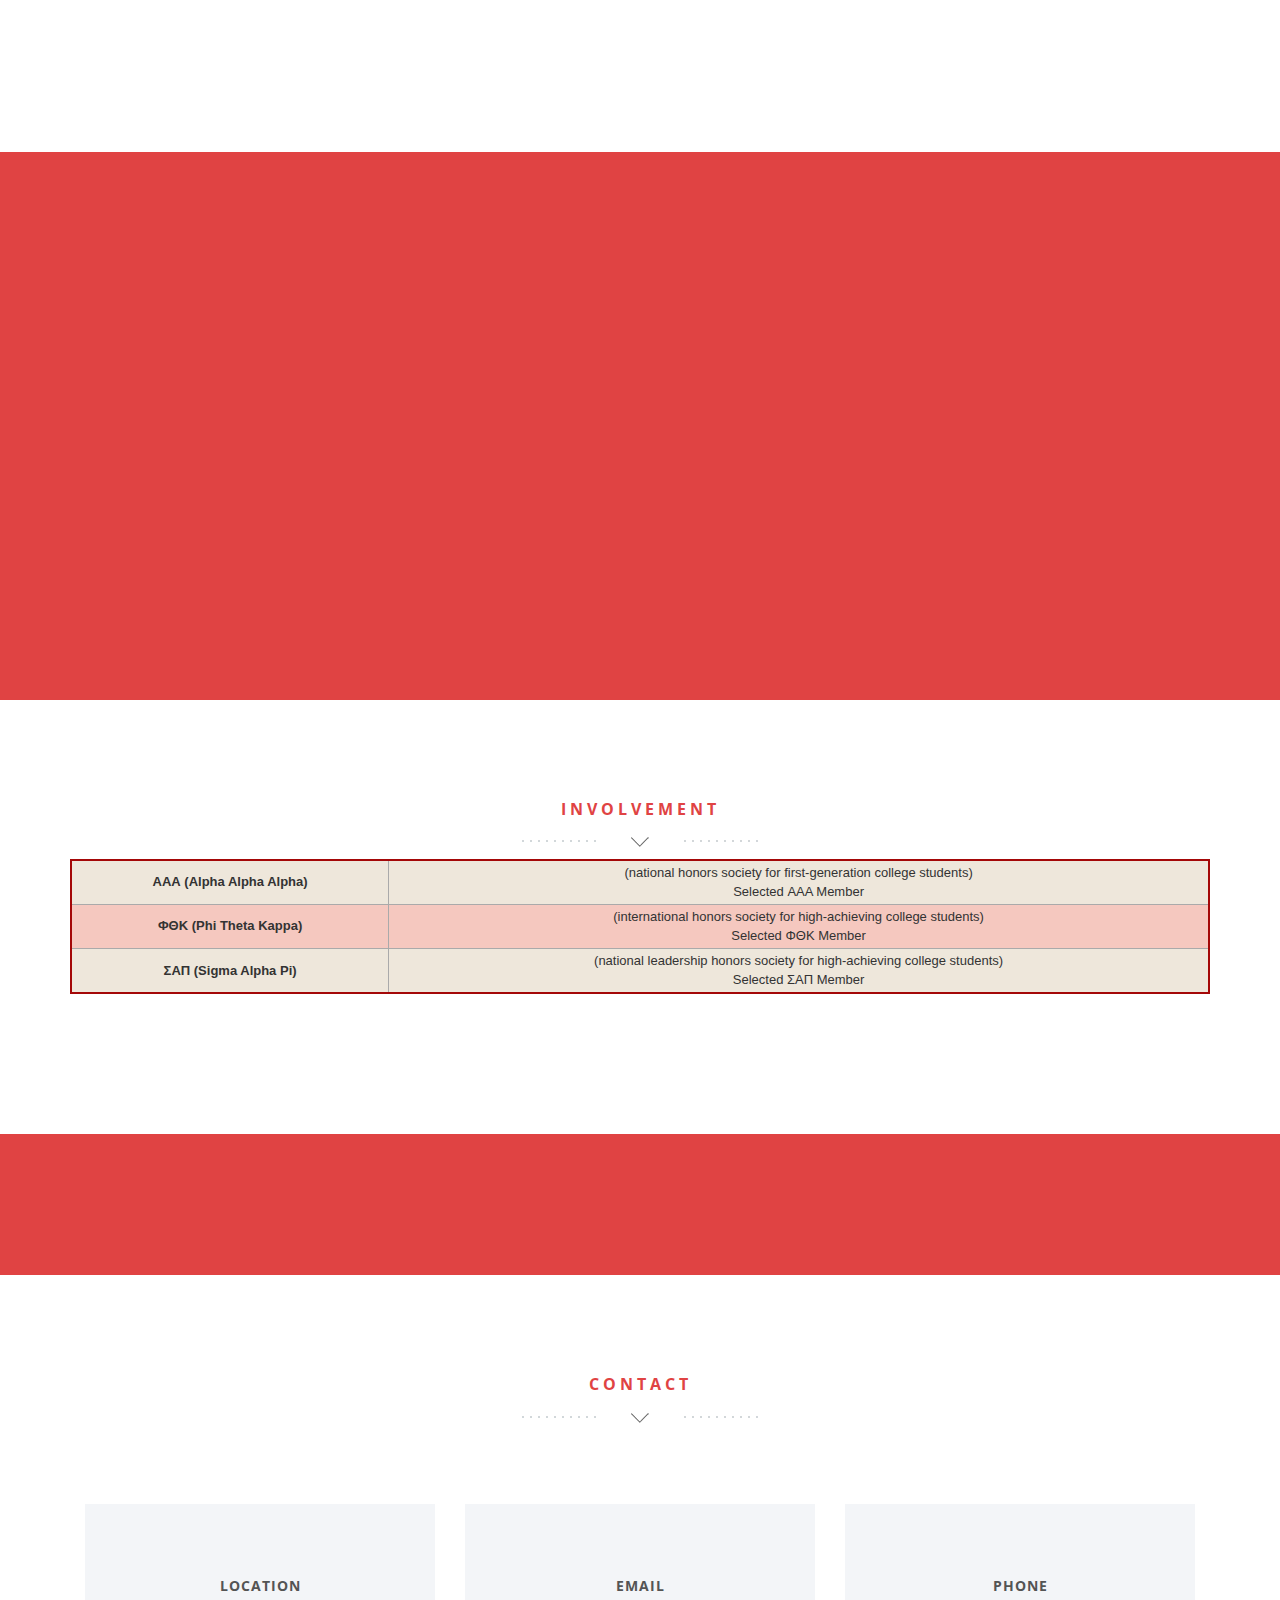
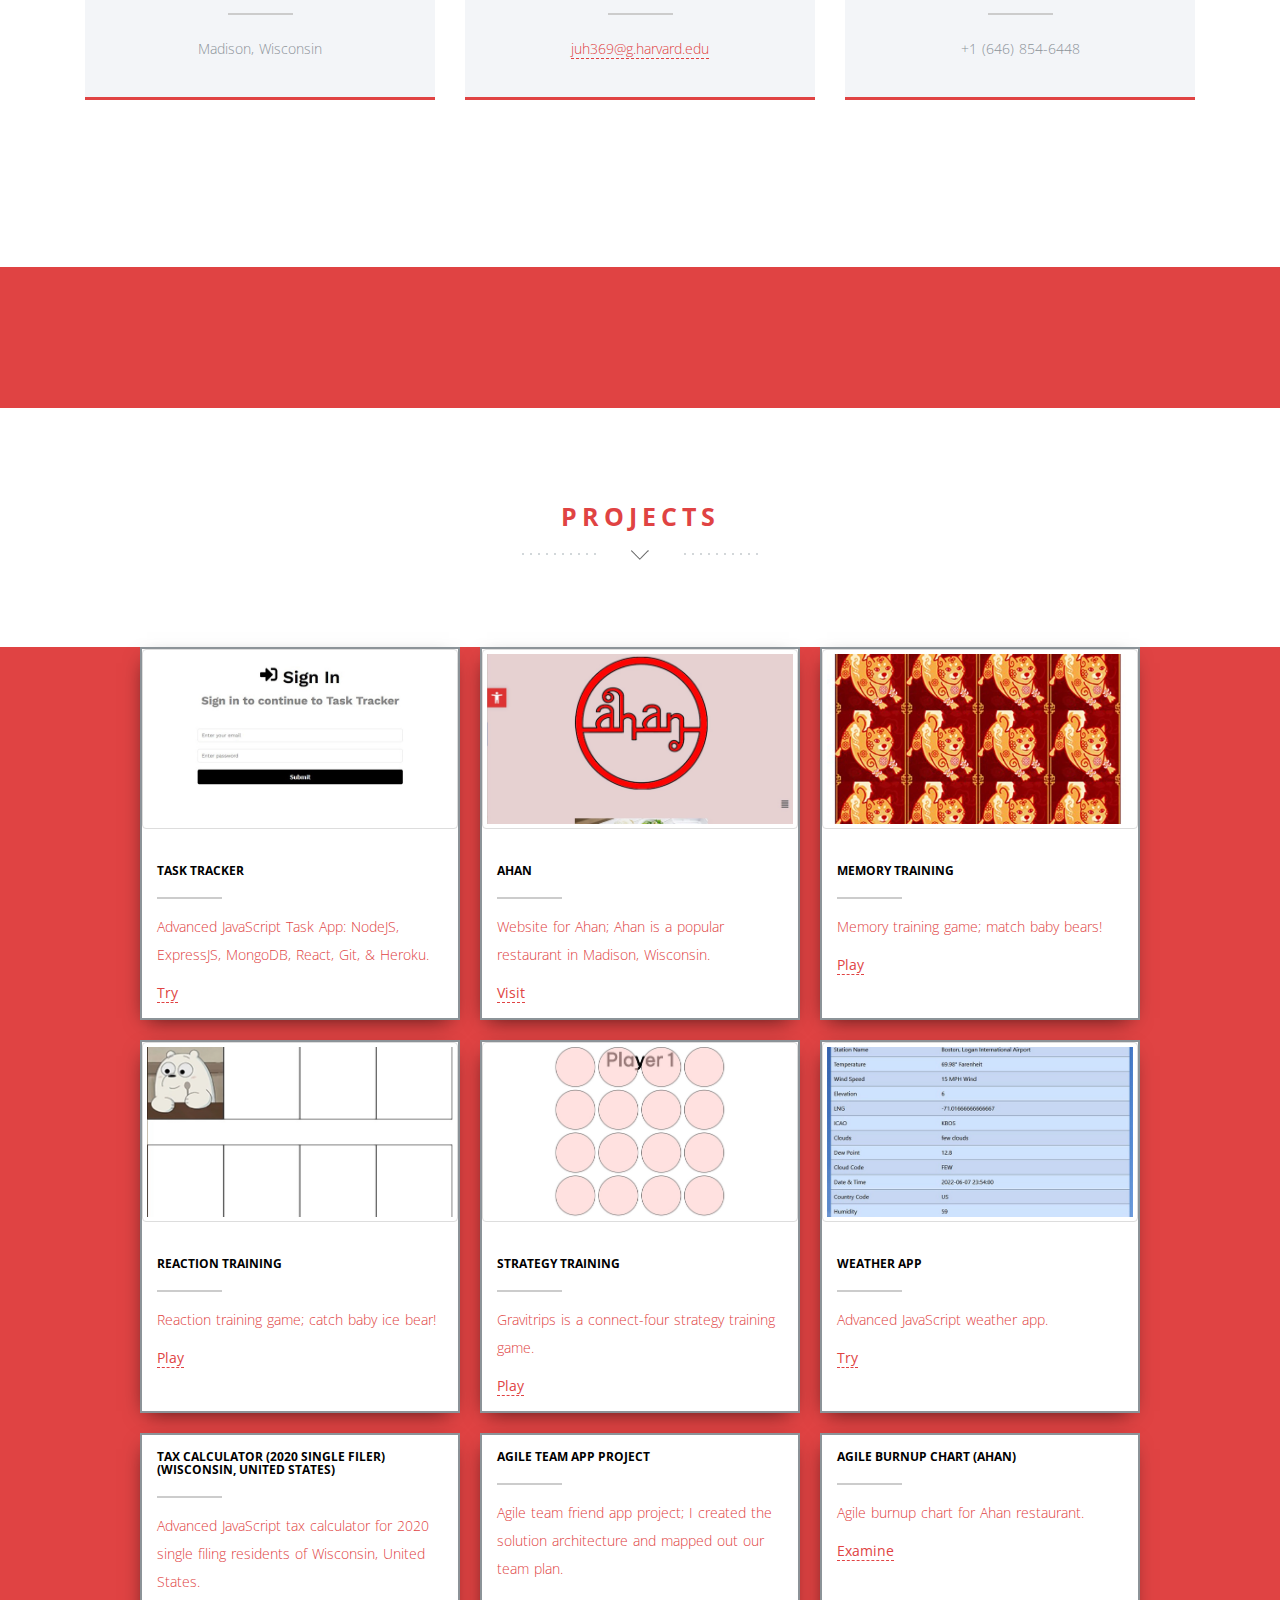
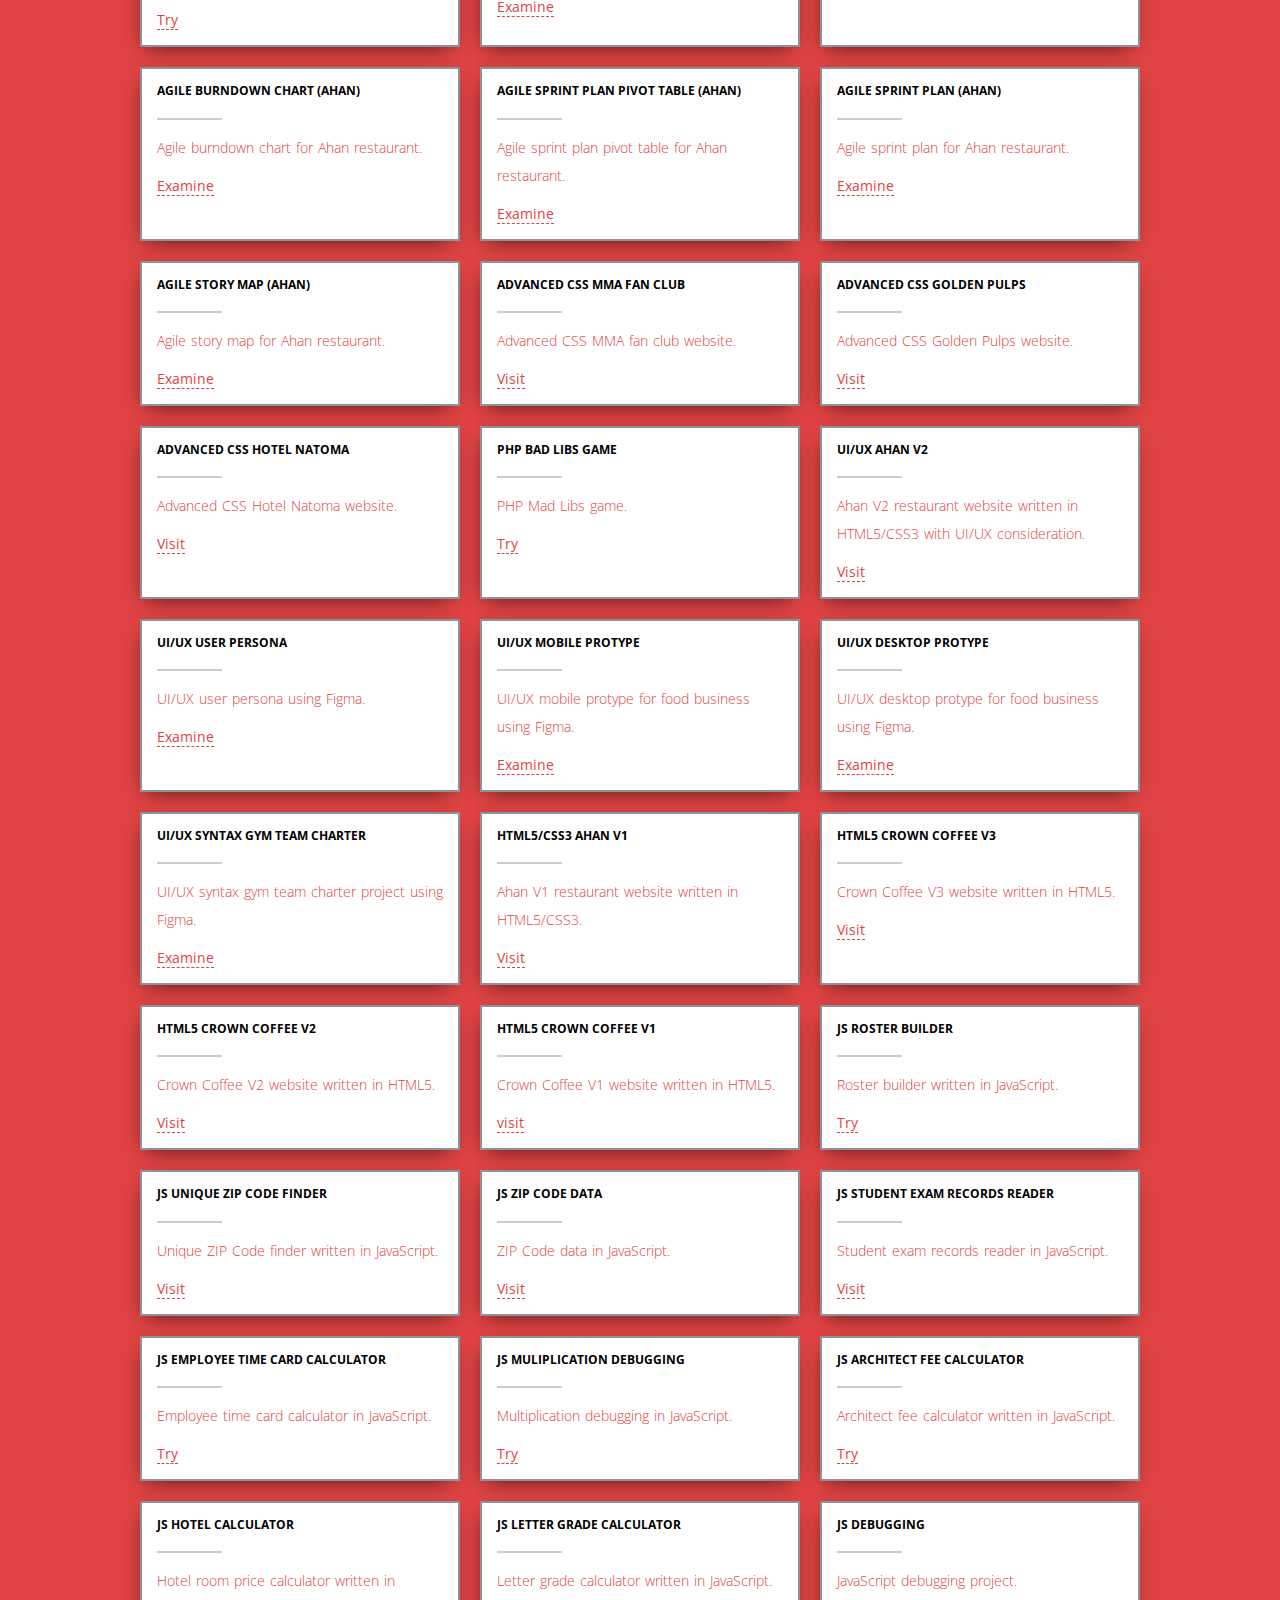
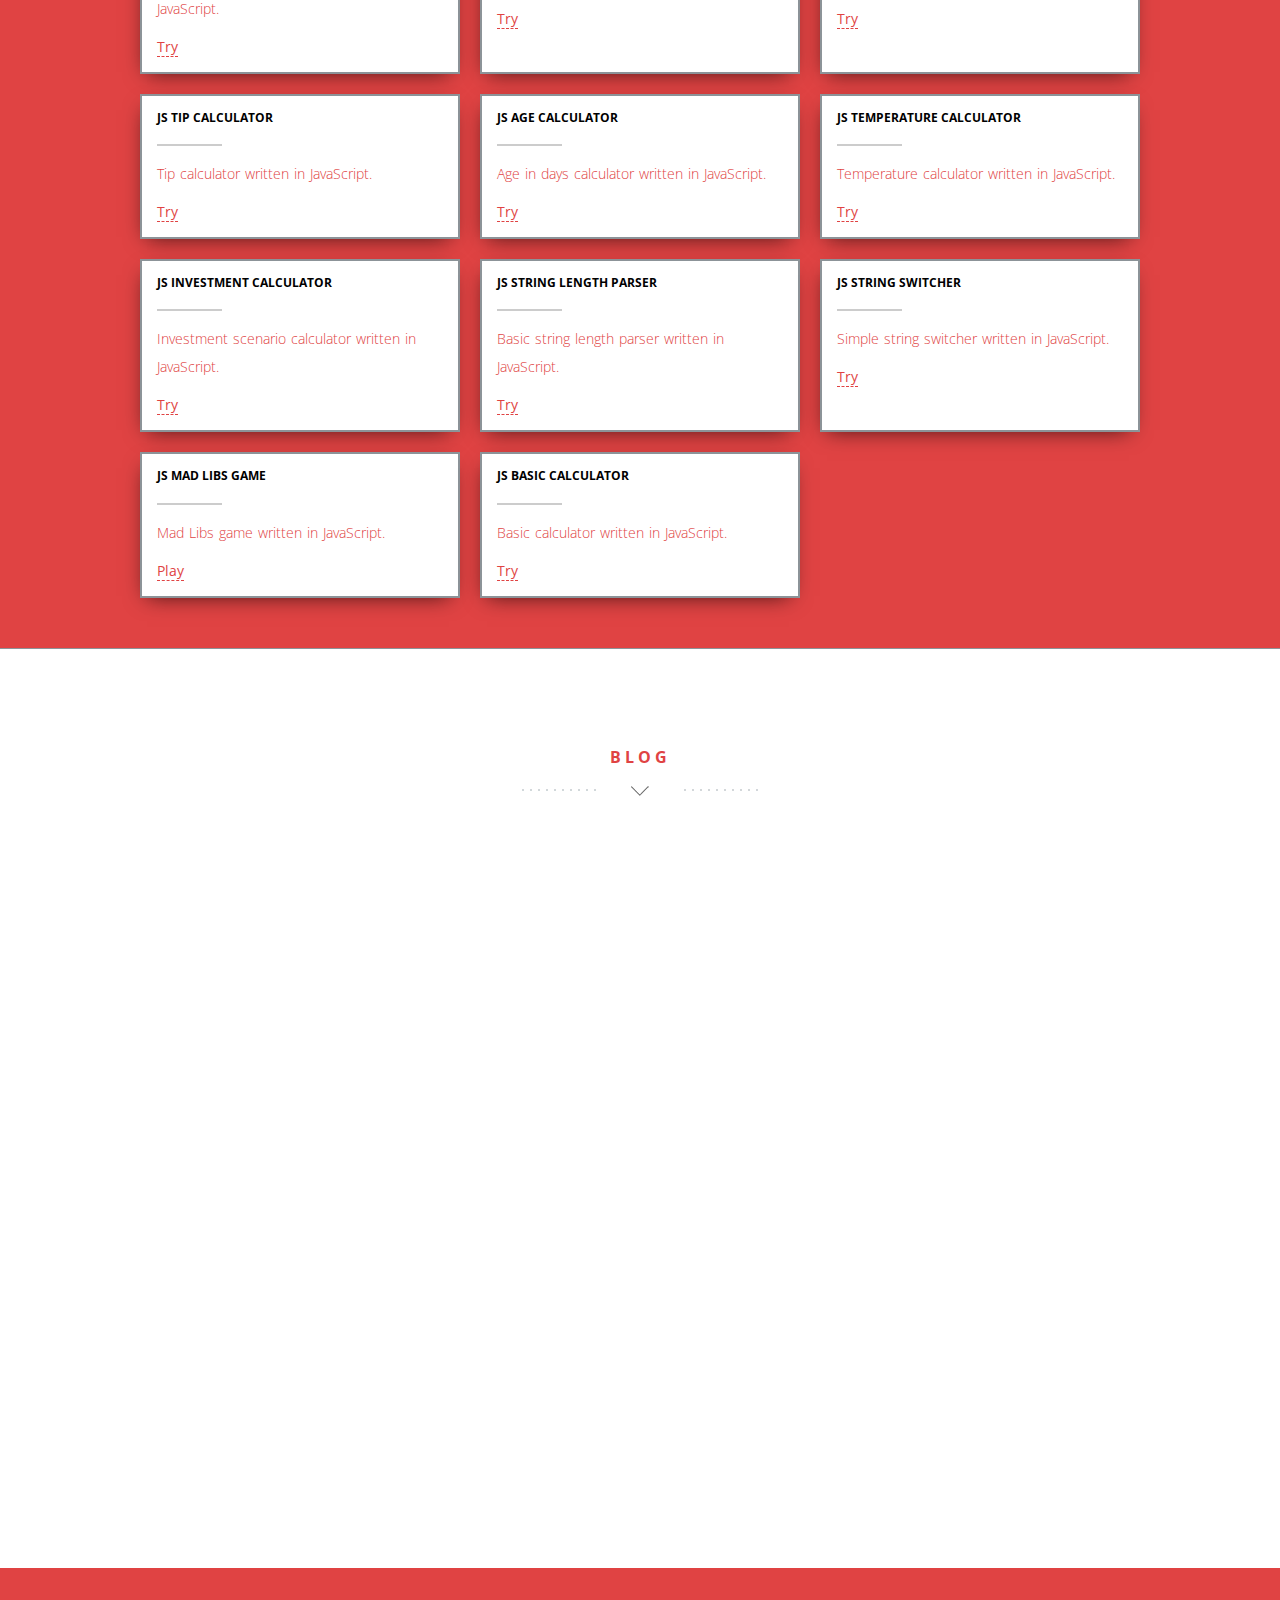
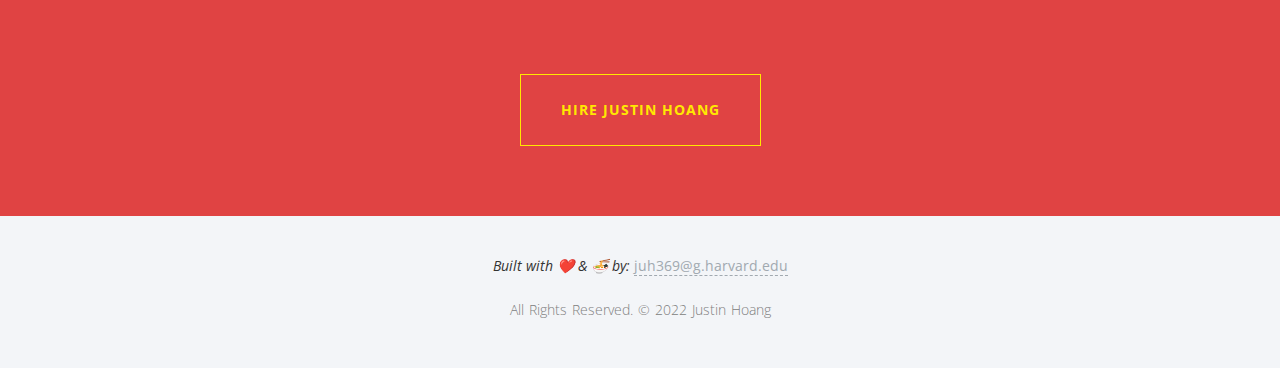
==== commit a5eb2be3: "Add comment form logger" ====
--- a/portfolio/src/main/webapp/index.html
+++ b/portfolio/src/main/webapp/index.html
@@ -1217,12 +1217,46 @@
                     
                     <h2>Fetch Hello Response</h2>
                     <p>Click this button to see the server's response.</p>
-                    <button onclick="showHelloResp();">
+                    <button onclick = "showHelloResp();">
                         Fetch string
                     </button>
-                    <p id="hello-container"></p>
-                    <p>Click <a href="/hello">here</a> to see the server response
+                    <p id = "hello-container"></p>
+                    <p>Click <a href = "/hello">here</a> to see the server
+                       response
                        directly.</p>
+                    <h1>Pokémon</h1>
+                    <p>Click here to add Pokémon to this page:</p>
+                    <button onclick = "getPokemon()">Fetch Pokemon!
+                    </button>
+                    <ul id = "pokemon-container"></ul>
+                    <p>Click <a href = "/pokemon">here</a> to see the
+                       Pokémon server response directly.</p>
+                    <br/>
+                    <h1>Comment Form</h1>
+                    <form action="/comments" method="POST">
+                        <div class="mb-3">
+                            <label for="name" class="form-label">Name</label>
+                            <input name="name" type="text" class="form-control"
+                                   id="name" aria-describedby="name">
+                        </div>
+                        <div class="mb-3">
+                            <label for="email" class="form-label">Email</label>
+                            <input name="email" type="email"
+                                   class="form-control"
+                                   id="email"
+                                   aria-describedby="email">
+                        </div>
+                        <div class="mb-3">
+                            <label for="comment" class="form-label">Comment
+                            </label>
+                            <input name="comment" type="text"
+                                   class="form-control"
+                                   id="comment" aria-describedby="comment">
+                        </div>
+                        <button type="submit" class="btn btn-success">Submit
+                        </button>
+                    </form>
+
                     <h1 class = "arrow"><span>Servlet Fun</span></h1>
                     <a href = "/trivial">Trivial Servlet</a> <br/>
                     <a href = "/simple-html">Simple HTML Servlet</a> <br/>
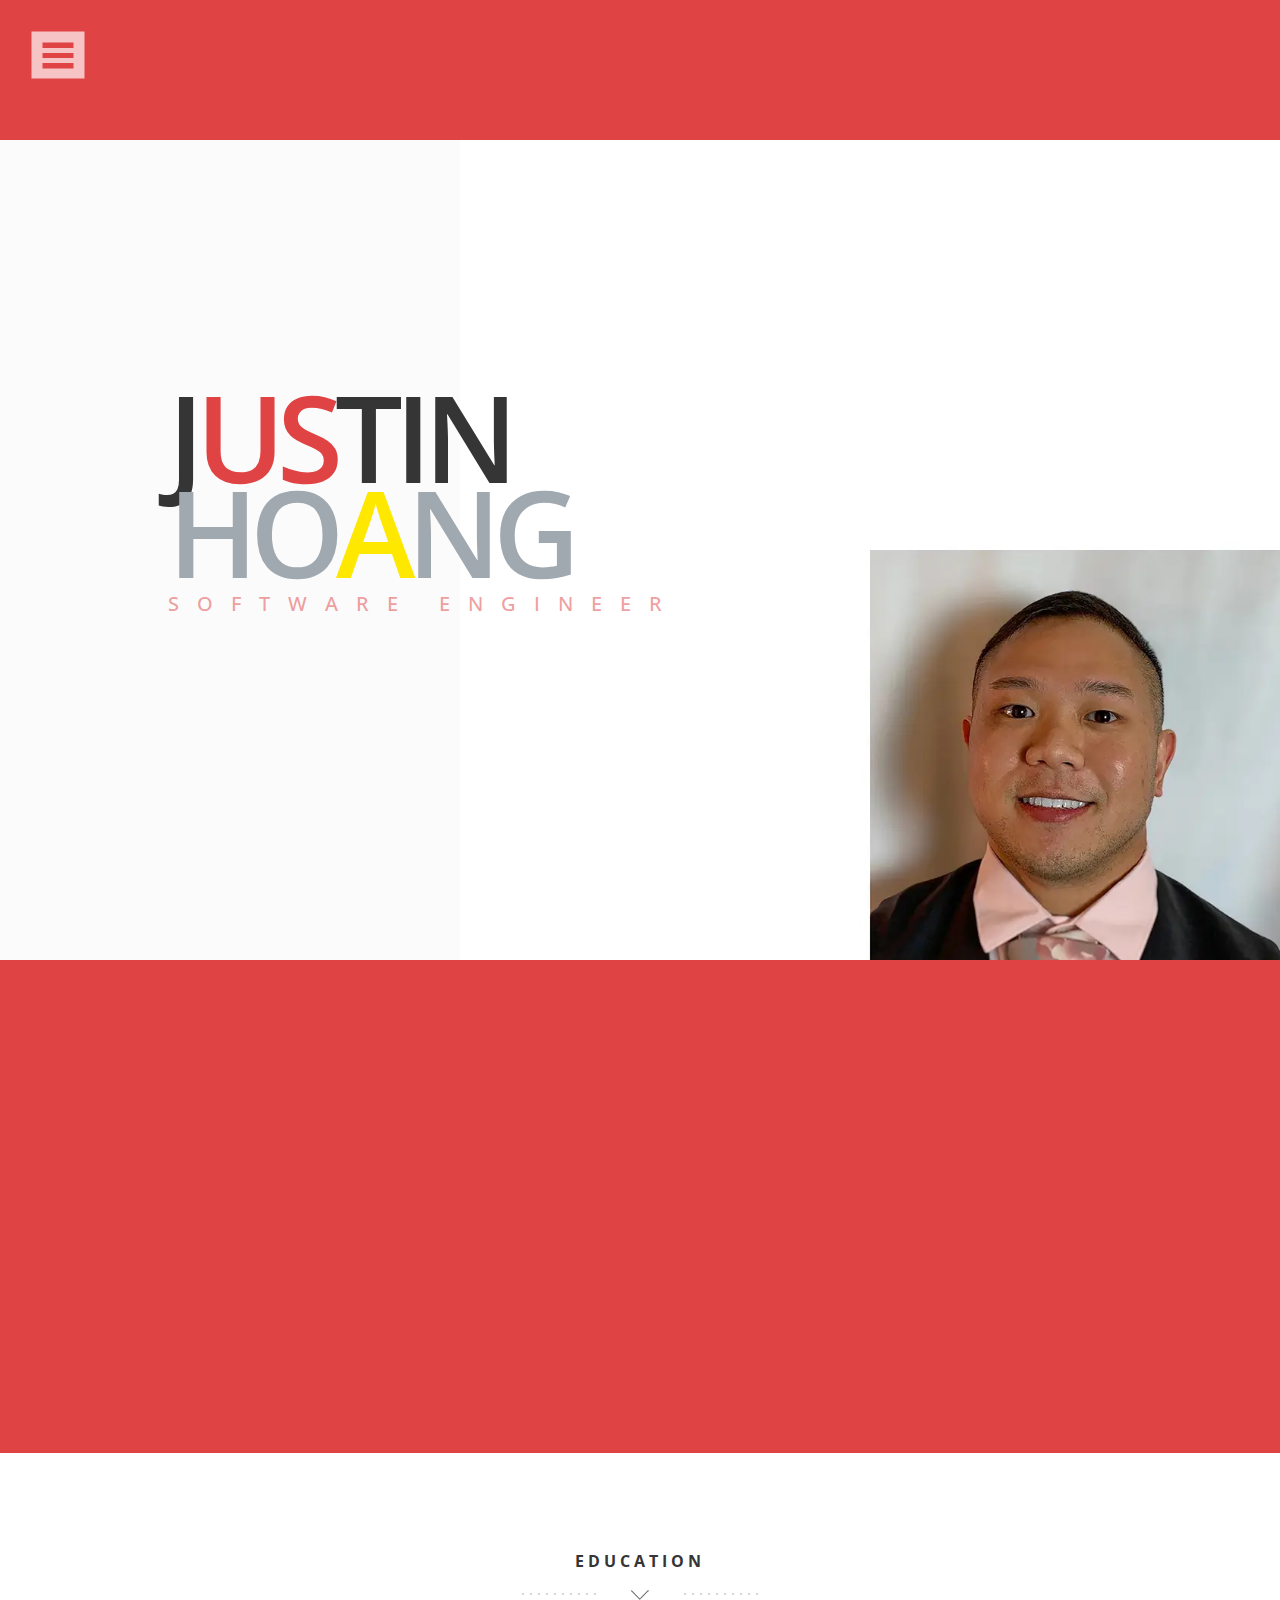
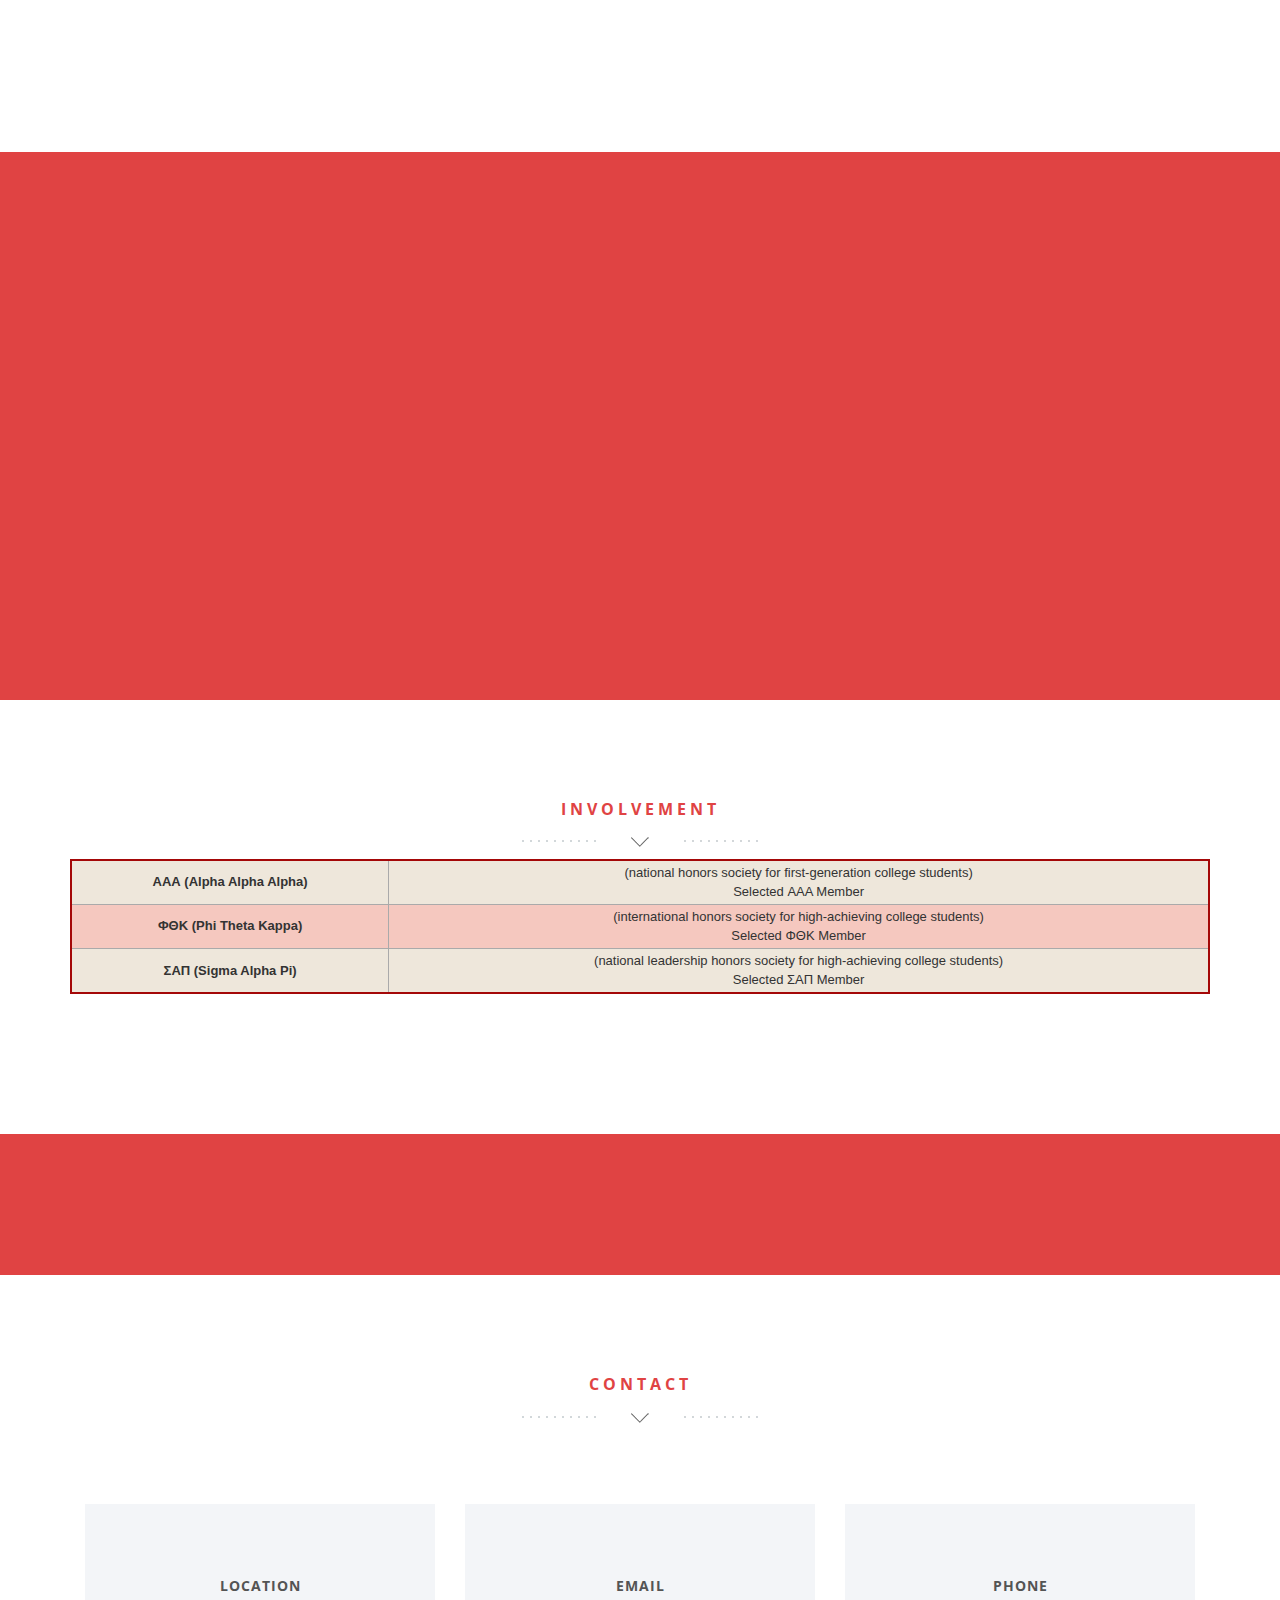
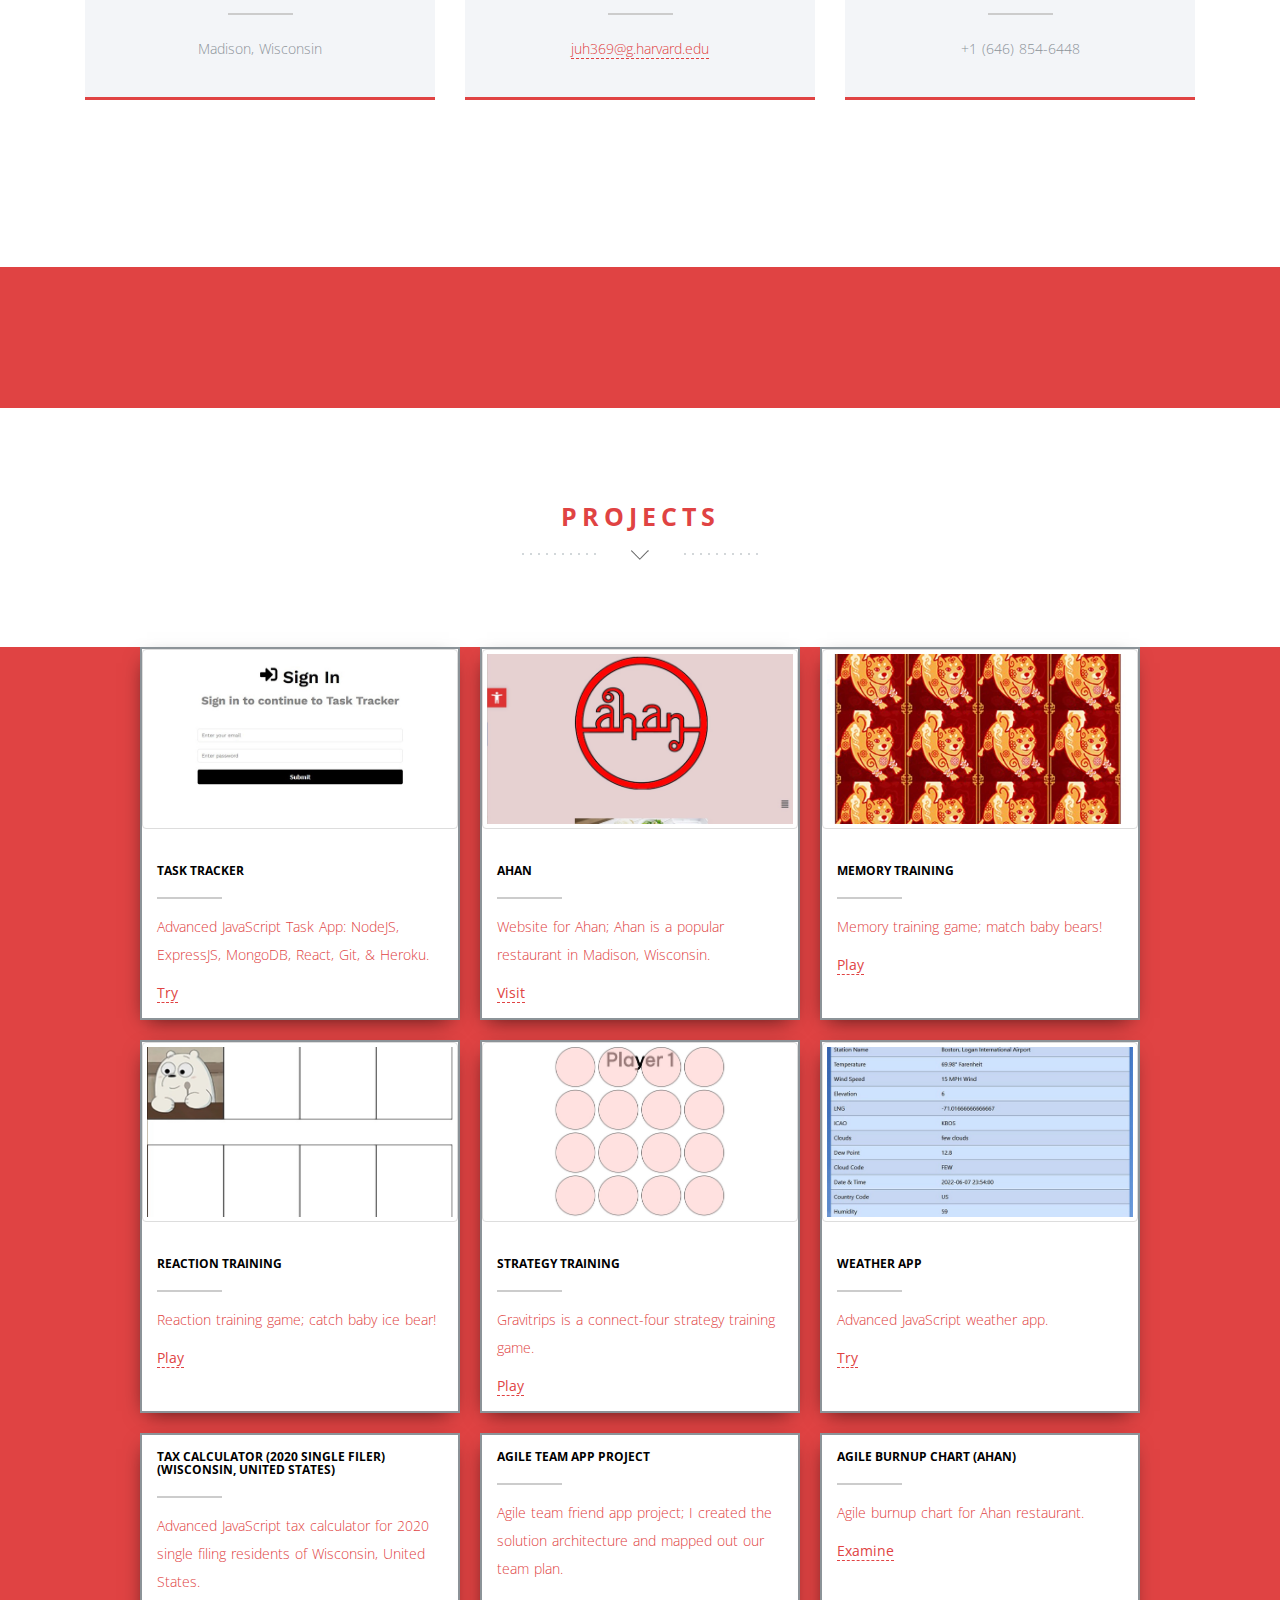
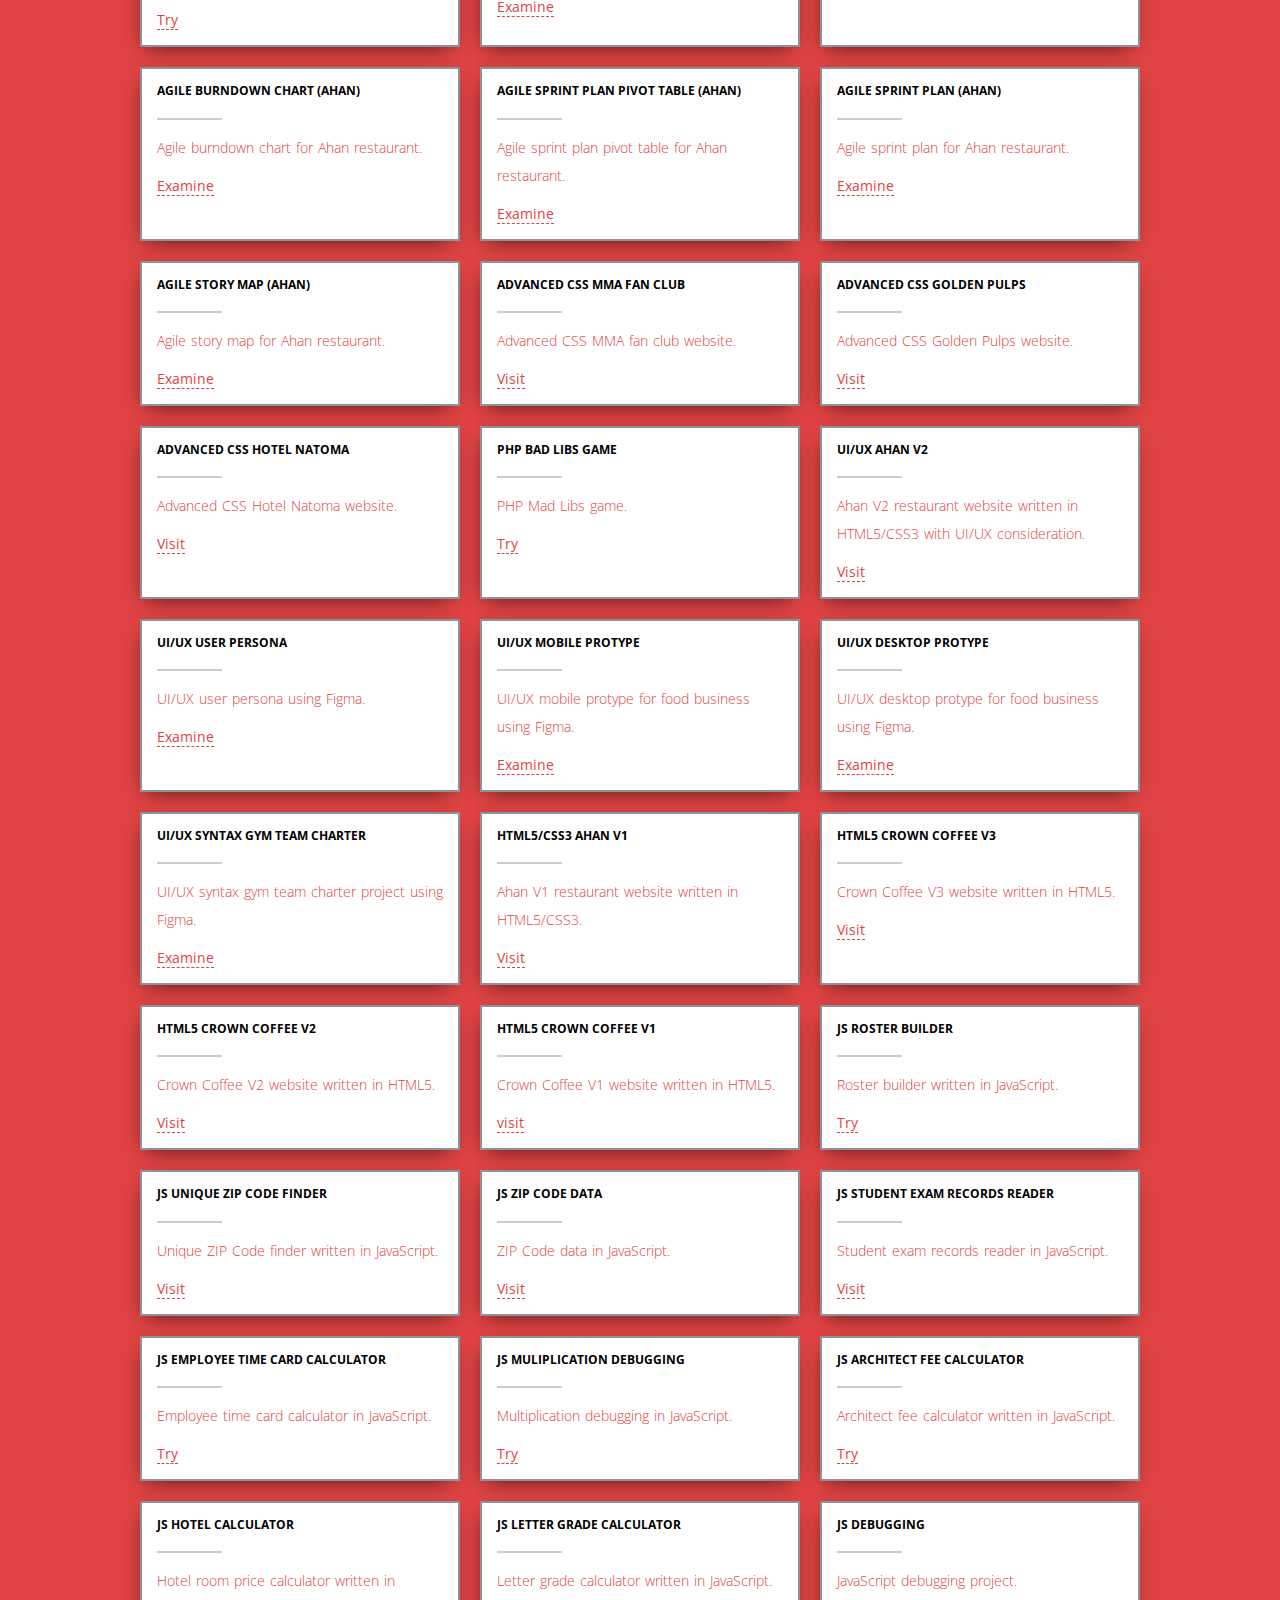
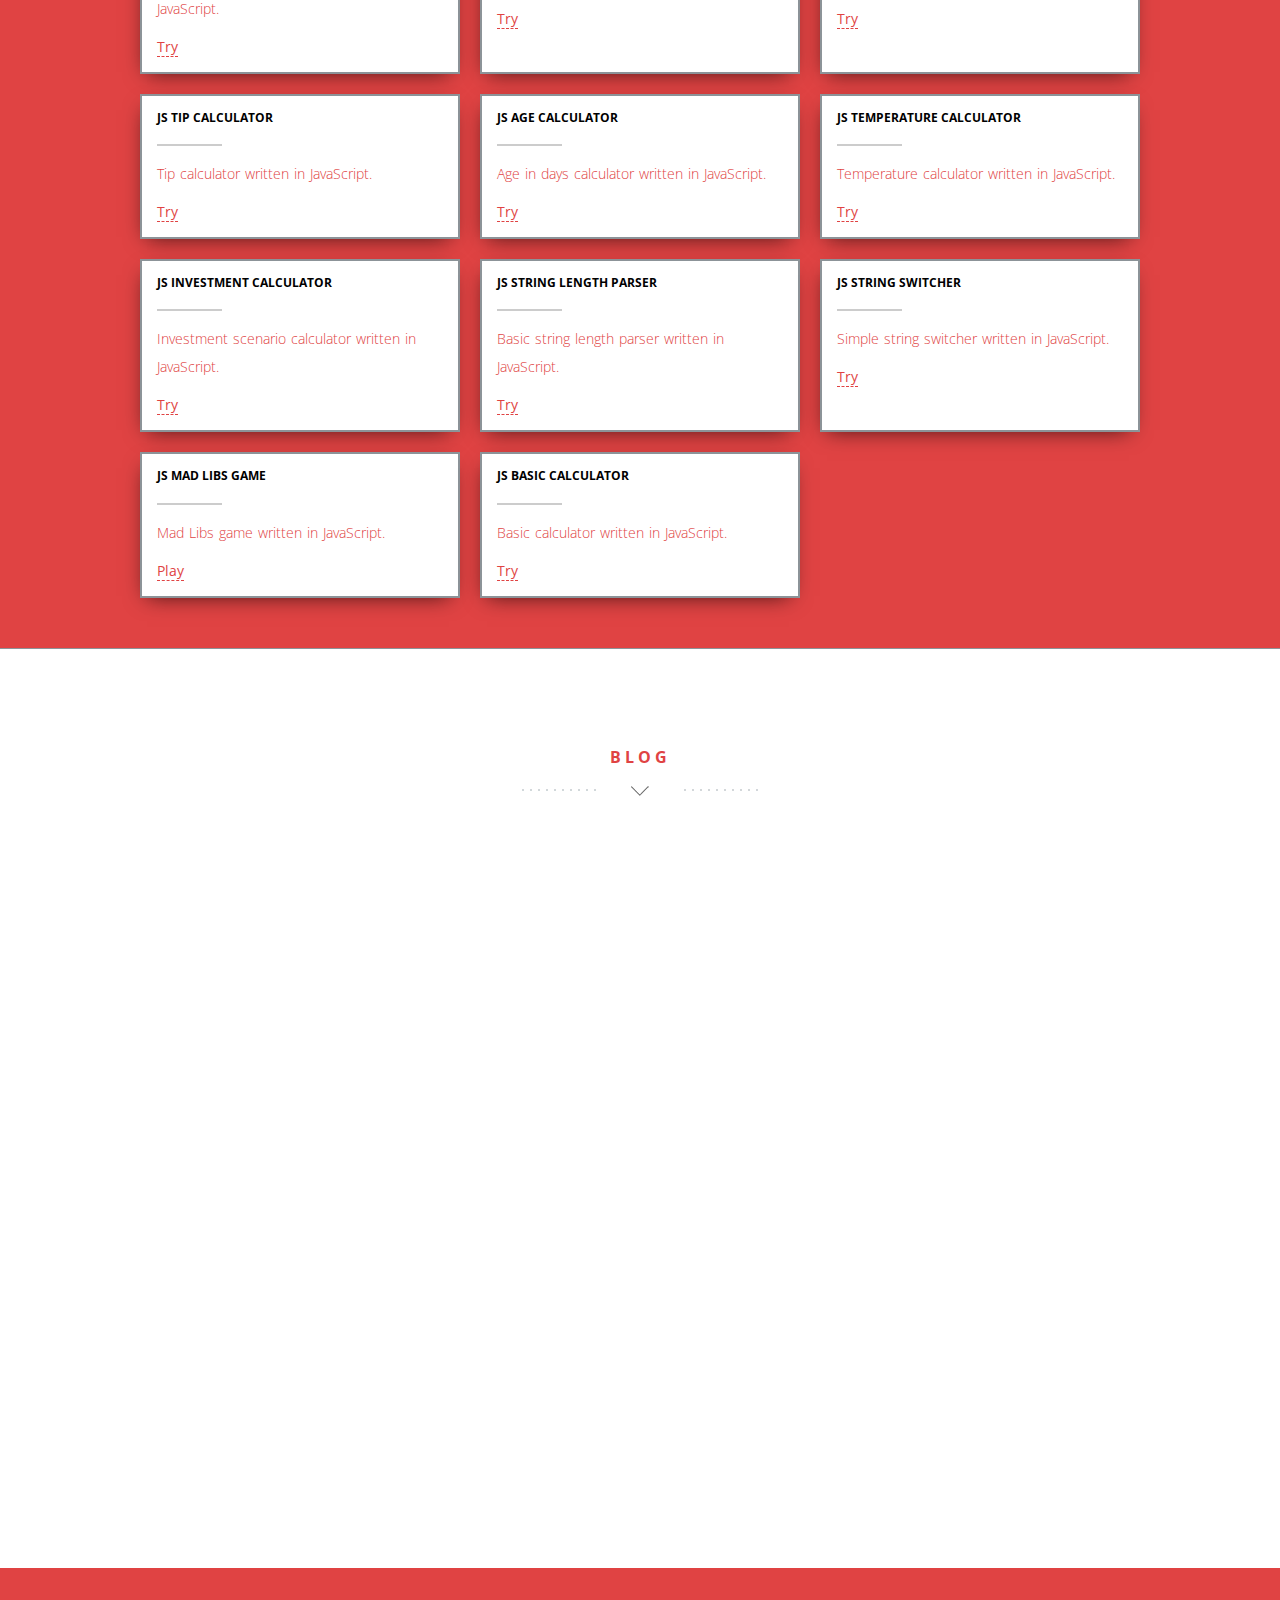
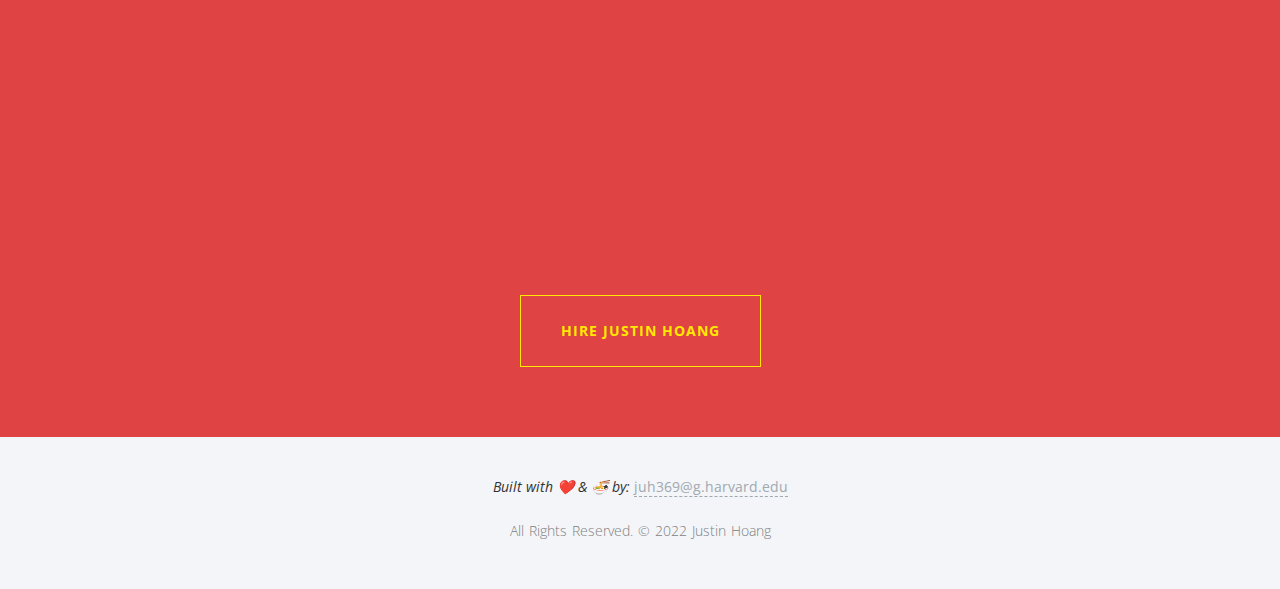
==== commit 8aea3295: "Merge pull request #8 from mybffjustin/week3" ====
--- a/portfolio/src/main/webapp/index.html
+++ b/portfolio/src/main/webapp/index.html
@@ -1208,6 +1208,8 @@
                                                                Processor</a>
                     <br/>
                     🥳 <br/>
+                    <a href = "sps-models/todo-list.html">Todo List</a><br/>
+                    🥳 <br/>
                     <h1 class = "arrow"><span>SPS Exercises</span></h1>
                     
                     <h2><span>What should we eat?</span></h2>
@@ -1256,6 +1258,18 @@
                         <button type="submit" class="btn btn-success">Submit
                         </button>
                     </form>
+                    <h1>Todo List</h1>
+                    <form method="POST" action="/new-task">
+                        <label>
+                            <input type="text" name="title" />
+                        </label>
+                        <br/>
+                        <button type="submit" class="btn btn-success">Submit
+                        </button>
+                    </form>
+                    <hr/>
+                    <ul id="task-list" class="center-block"></ul>
+                    <hr/>
 
                     <h1 class = "arrow"><span>Servlet Fun</span></h1>
                     <a href = "/trivial">Trivial Servlet</a> <br/>
--- a/portfolio/src/main/webapp/resources/css/style.css
+++ b/portfolio/src/main/webapp/resources/css/style.css
@@ -164,6 +164,22 @@
     border-radius: 5px;
 }
 
+#task-list {
+    list-style-type: none;
+}
+
+.task {
+    border: thin solid black;
+    display: flex;
+    margin: 10px;
+    padding: 10px;
+    width: 300px;
+}
+
+.task span {
+    flex-grow: 1;
+}
+
 /* ==========================================================================
 	Global Styles
 ========================================================================== */
@@ -229,13 +245,6 @@
     *display: inline;
     *zoom: 1;
 }
-
-* Remove excess height in iOS
-
-5
-devices. *
-
-/
 audio:not([controls]) {
     display: none;
     height: 0;
@@ -995,7 +1004,6 @@
 img.grayscale {
     filter: url("data:image/svg+xml;utf8,<svg xmlns=\'http://www.w3.org/2000/svg\'><filter id=\'grayscale\'><feColorMatrix type=\'matrix\' values=\'0.3333 0.3333 0.3333 0 0 0.3333 0.3333 0.3333 0 0 0.3333 0.3333 0.3333 0 0 0 0 0 1 0\'/></filter></svg>#grayscale");
     /* Firefox 3.5+,IE10 */
-    filter: gray;
     /* IE6-9 */
     -webkit-filter: grayscale(100%);
     /* Chrome 19+& Safari 6+*/
@@ -1446,7 +1454,6 @@
 }
 
 .wp3 {
-    background: url('../resources/img/iphone-bg.webp') no-repeat center center;
     background-position: 200px 10px;
     height: 100%;
 }
